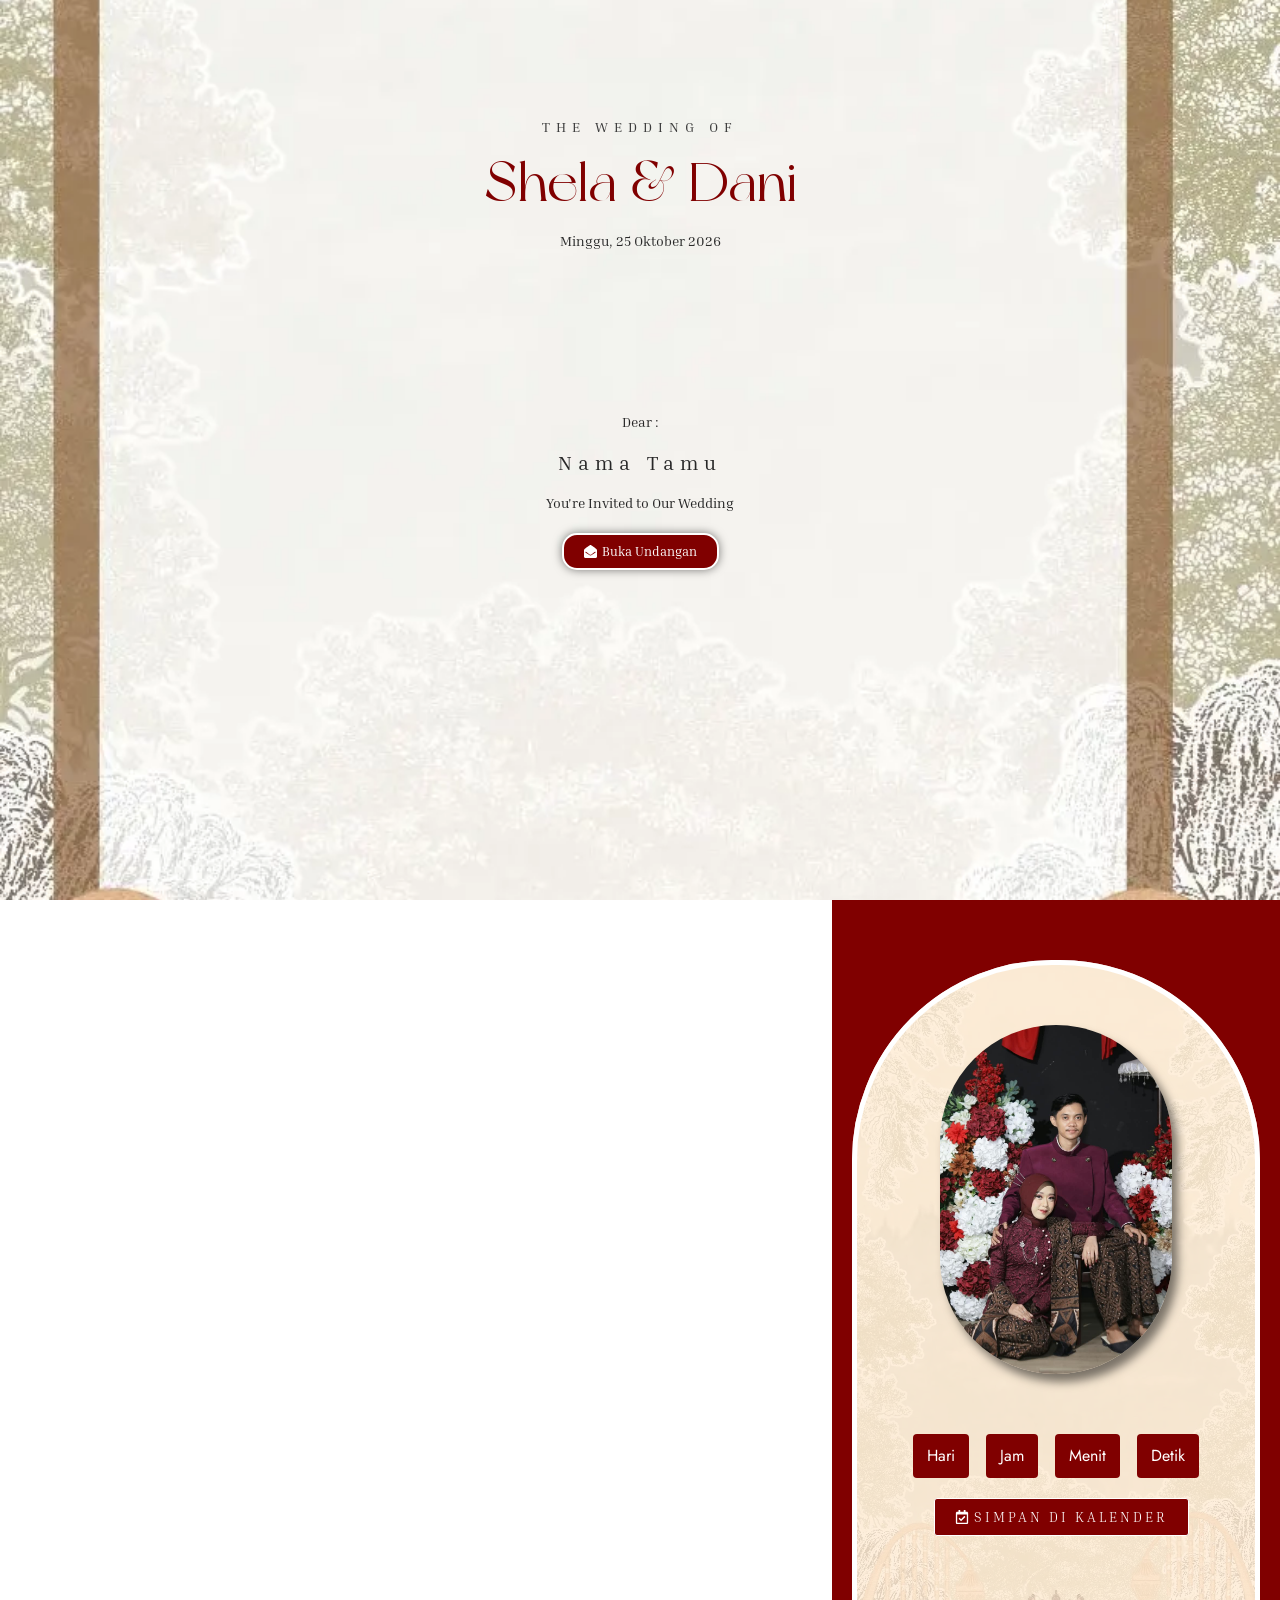
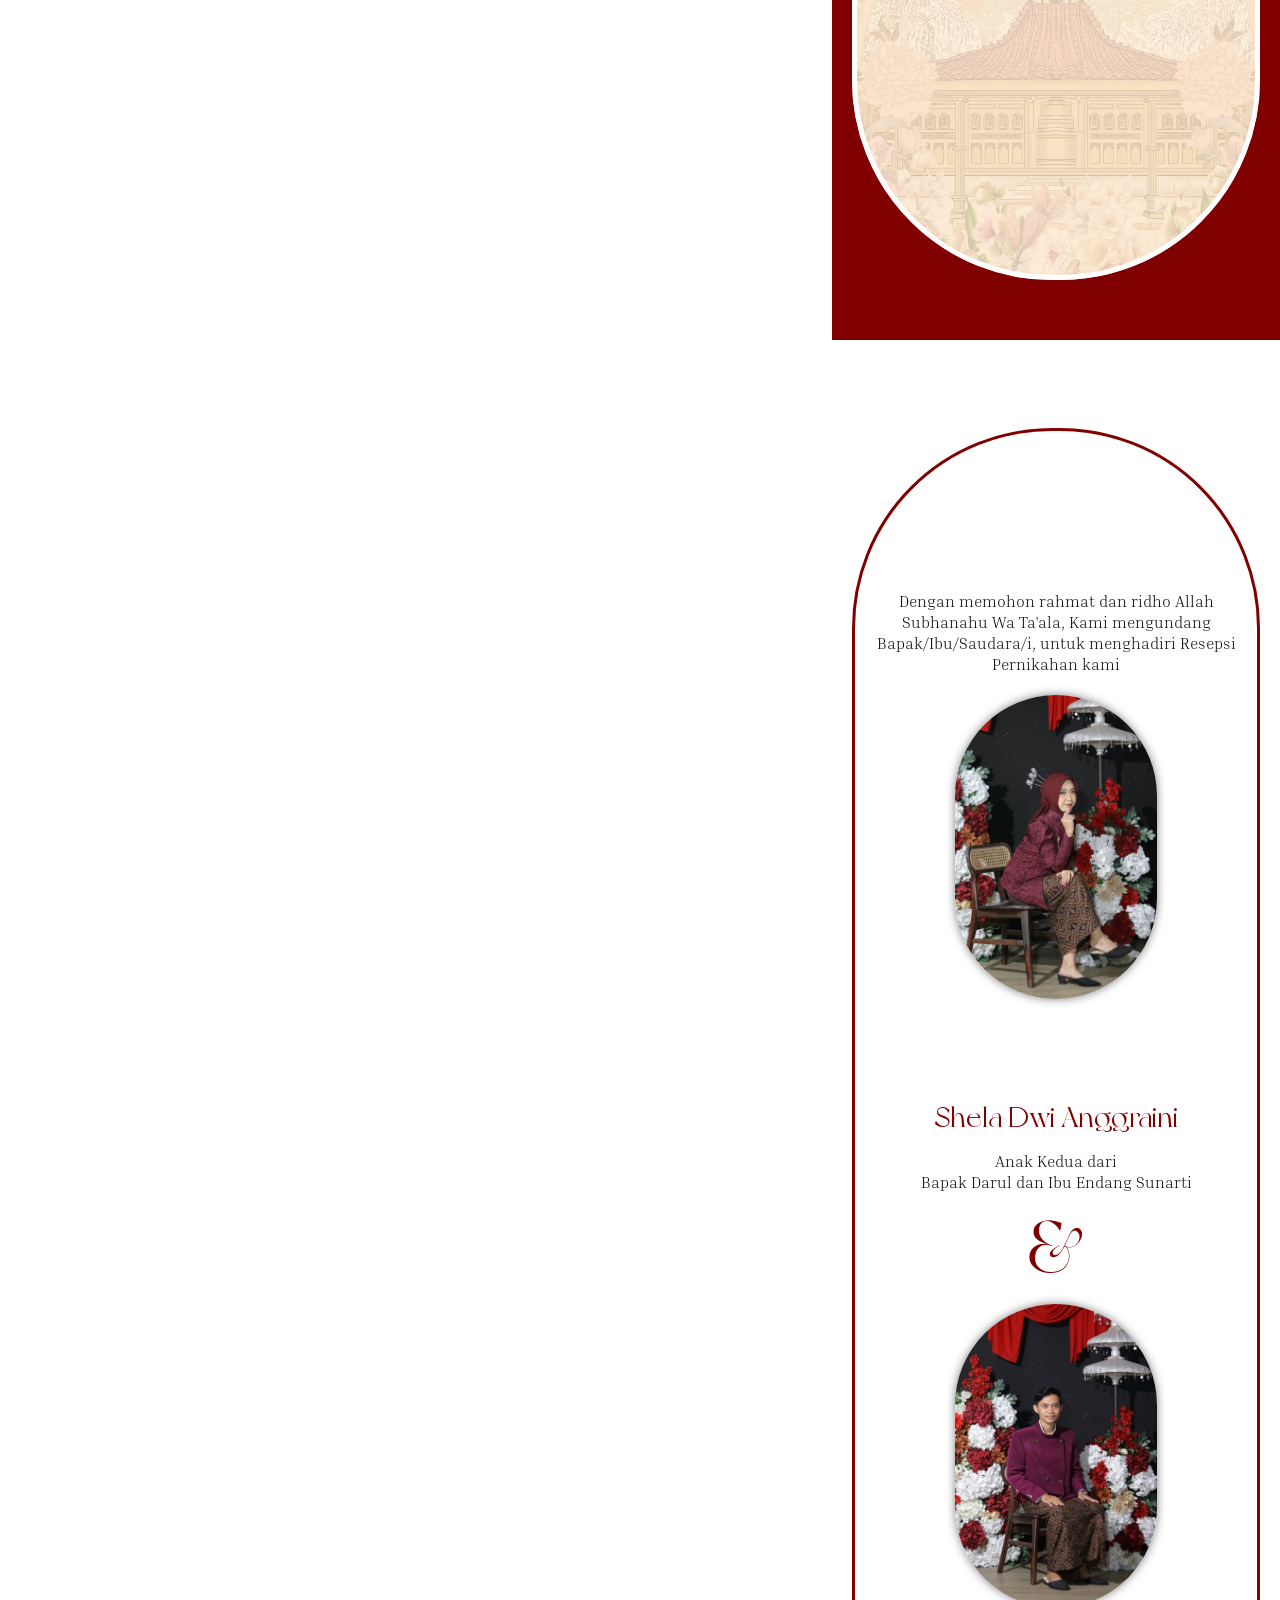
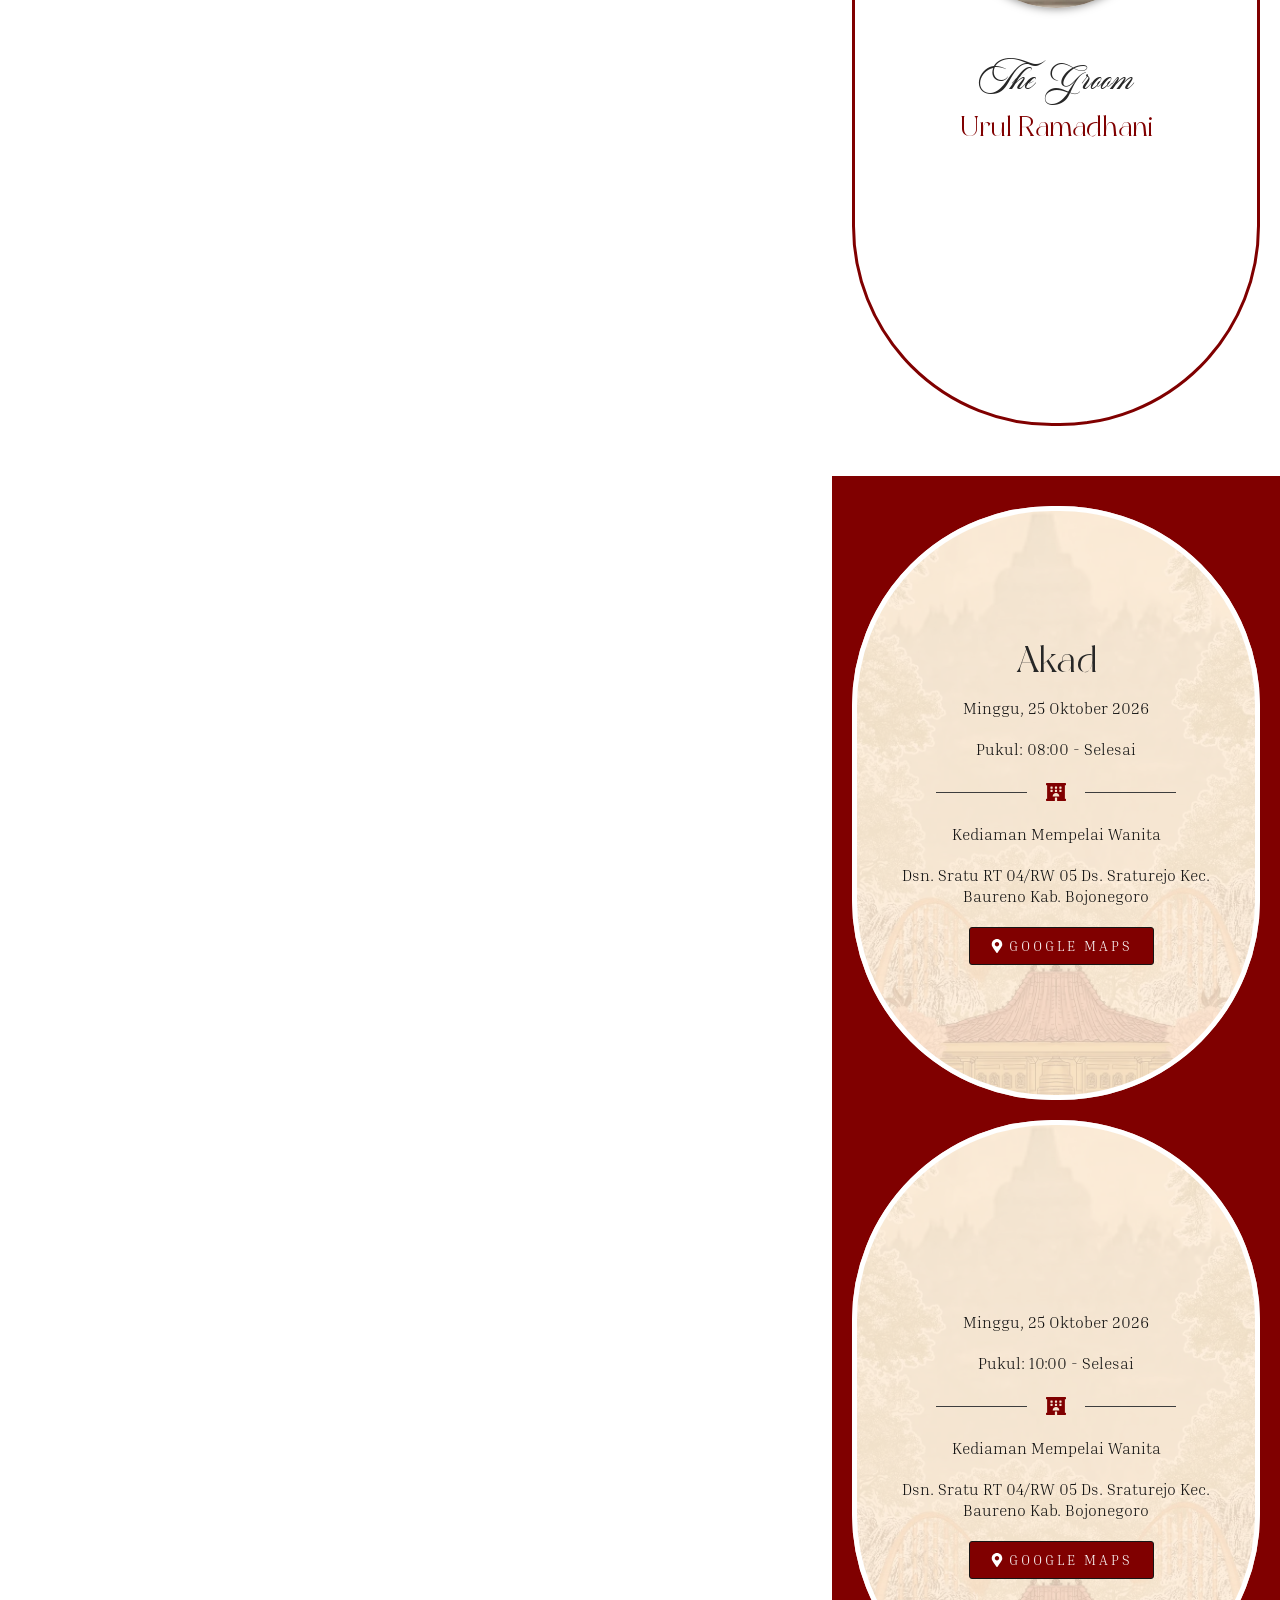
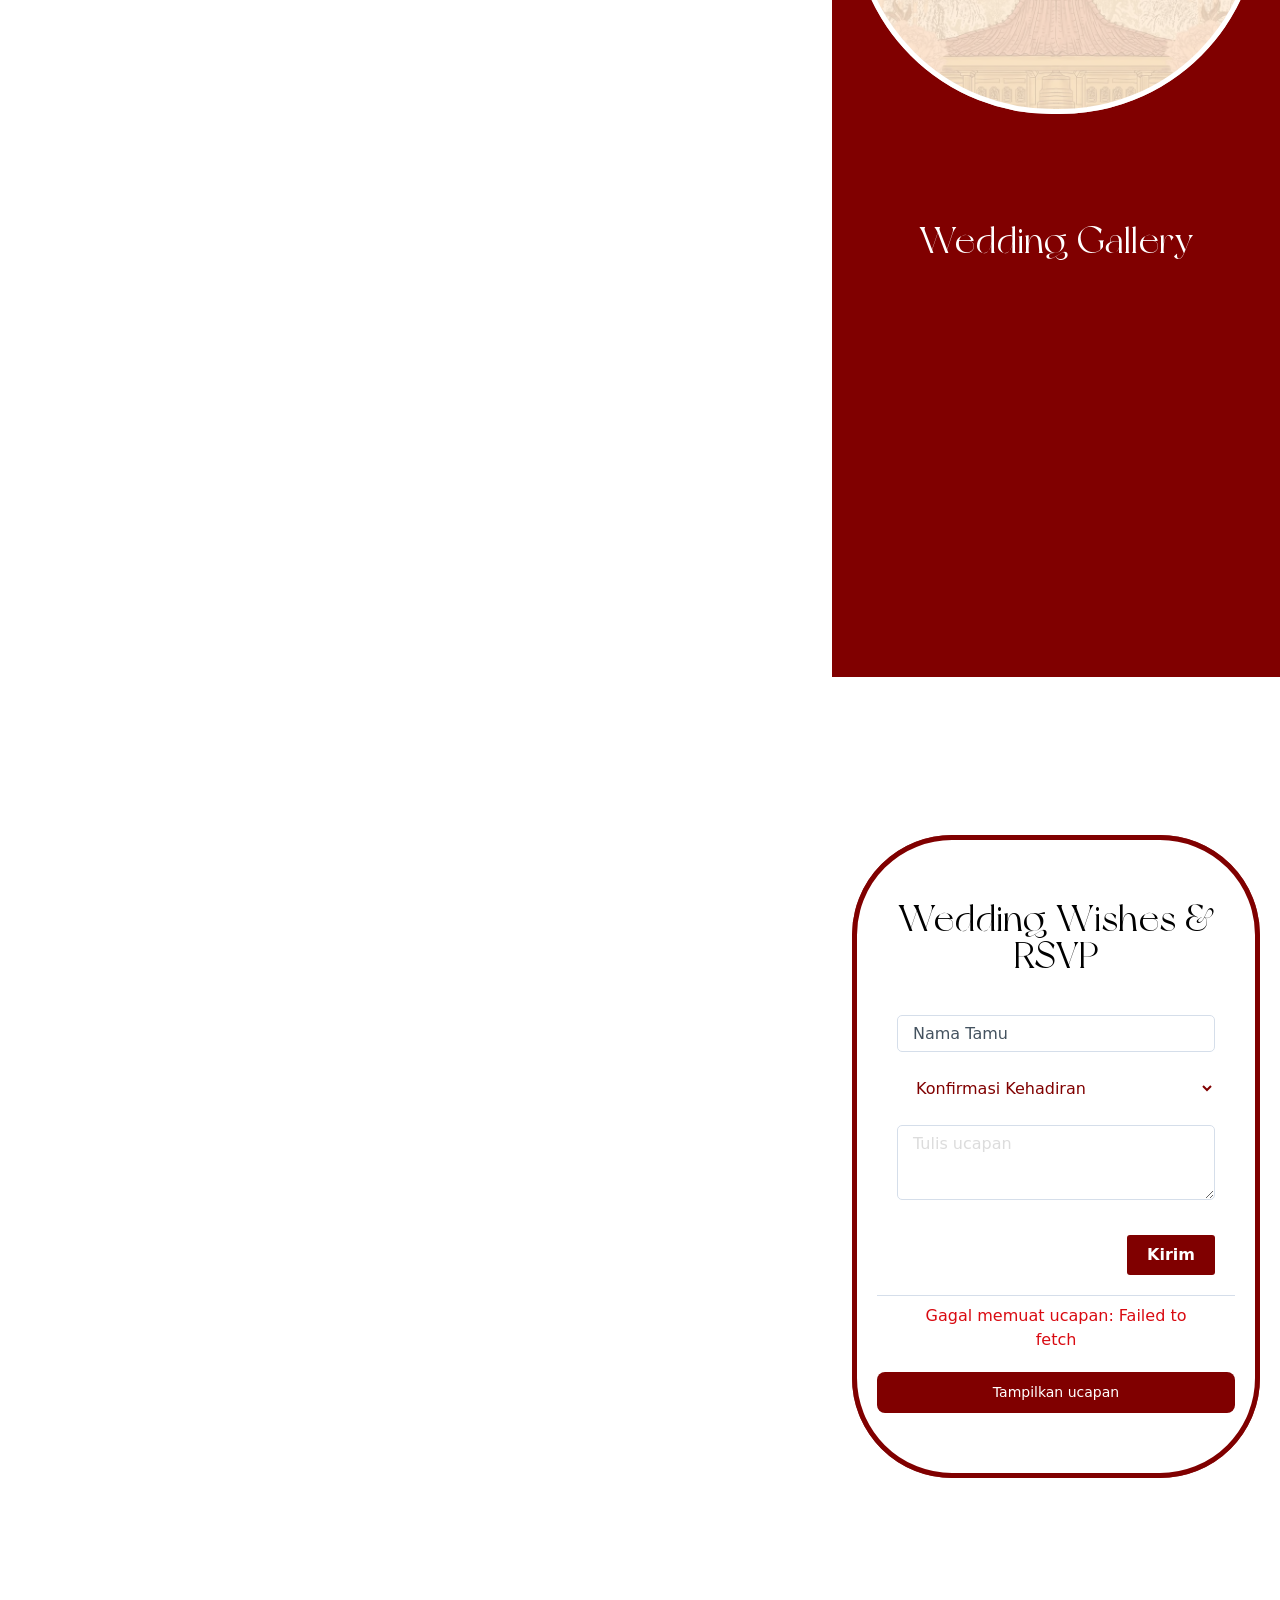
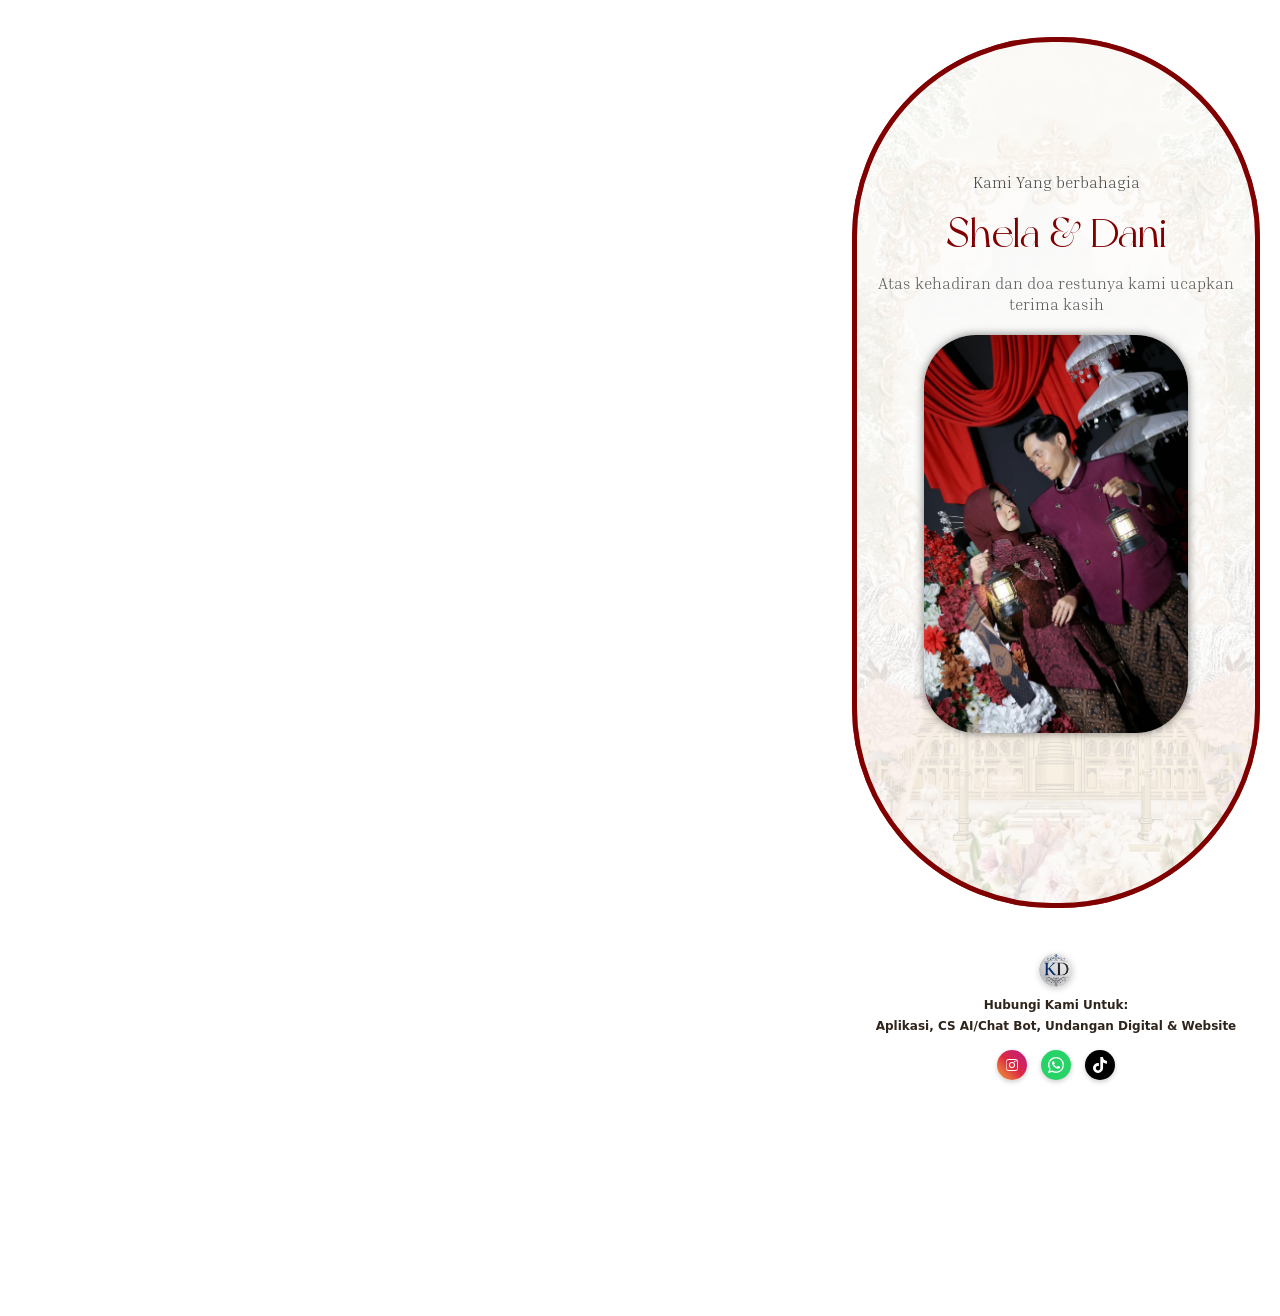
==== index.html @ b1588a33 "Update undangan Shela Dani" ====
<!DOCTYPE html>

<html lang="id" prefix="og: https://ogp.me/ns#">

<head>
    <meta charset="utf-8" />
    <meta content="width=device-width, initial-scale=1" name="viewport" />
    <link href="https://gmpg.org/xfn/11" rel="profile" />
    <style type="text/css">
        .cui-comment-text img {
            max-width: 100% !important;
        }
    </style>
    <!-- Optimasi Mesin Pencari oleh Rank Math - https://rankmath.com/ -->
    <title>Shela 💕 Dani</title>
    <meta content="Hadiri acara pernikahan kami pada hari Minggu, 25 Oktober 2026" name="description" />
    <meta content="follow, noindex" name="robots" />
    <meta content="id_ID" property="og:locale" />
    <meta content="article" property="og:type" />
    <meta content="Undangan Pernikahan Shela 💕 Dani" property="og:title" />
    <meta content="Hadiri acara pernikahan kami pada hari Minggu, 25 Oktober 2026" property="og:description" />
    <meta content="https://kirimdigi.github.io/Shela-Dani/" property="og:url" />
    <meta content="Mehnikah" property="og:site_name" />
    <meta content="Pernikahan Adat" property="article:section" />
    <meta content="2026-01-12T11:48:12+07:00" property="og:updated_time" />
    <meta
        content="https://kirimdigi.github.io/Shela-Dani/0.jpeg"
        property="og:image" />
    <meta
        content="https://kirimdigi.github.io/Shela-Dani/0.jpeg"
        property="og:image:secure_url" />
    <meta content="1672" property="og:image:width" />
    <meta content="941" property="og:image:height" />
    <meta content="Shela & Dani" property="og:image:alt" />
    <meta content="image/jpeg" property="og:image:type" />
    <meta content="2025-03-06T14:06:14+07:00" property="article:published_time" />
    <meta content="2026-01-12T11:48:12+07:00" property="article:modified_time" />
    <meta content="summary_large_image" name="twitter:card" />
    <meta content="Undangan Pernikahan Shela & Dani" name="twitter:title" />
    <meta content="Dear Nama Tamu silahkan buka undangan untuk melihat detail acara" name="twitter:description" />
    <meta
        content="https://kirimdigi.github.io/Shela-Dani/0.jpeg"
        name="twitter:image" />
    <meta content="Ditulis oleh" name="twitter:label1" />
    <meta content="adminlp" name="twitter:data1" />
    <meta content="Waktunya membaca" name="twitter:label2" />
    <meta content="Kurang dari semenit" name="twitter:data2" />
    <script class="rank-math-schema"
        type="application/ld+json">{"@context":"https://schema.org","@graph":[{"@type":["Person","Organization"],"@id":"https://mehnikah.com/#person","name":"Mehnikah","logo":{"@type":"ImageObject","@id":"https://mehnikah.com/#logo","url":"https://mehnikah.com/wp-content/uploads/2024/07/logo-mehnikah-500_result-150x120.webp","contentUrl":"https://mehnikah.com/wp-content/uploads/2024/07/logo-mehnikah-500_result-150x120.webp","caption":"Mehnikah","inLanguage":"id"},"image":{"@type":"ImageObject","@id":"https://mehnikah.com/#logo","url":"https://mehnikah.com/wp-content/uploads/2024/07/logo-mehnikah-500_result-150x120.webp","contentUrl":"https://mehnikah.com/wp-content/uploads/2024/07/logo-mehnikah-500_result-150x120.webp","caption":"Mehnikah","inLanguage":"id"}},{"@type":"WebSite","@id":"https://mehnikah.com/#website","url":"https://mehnikah.com","name":"Mehnikah","publisher":{"@id":"https://mehnikah.com/#person"},"inLanguage":"id"},{"@type":"ImageObject","@id":"https://kirimdigi.github.io/Shela-Dani/0.jpeg","url":"https://kirimdigi.github.io/Shela-Dani/0.jpeg","width":"1672","height":"941","inLanguage":"id"},{"@type":"WebPage","@id":"https://mehnikah.com/bella-deni-64/#webpage","url":"https://mehnikah.com/bella-deni-64/","name":"Undangan Pernikahan Shela & Dani","datePublished":"2025-03-06T14:06:14+07:00","dateModified":"2026-01-12T11:48:12+07:00","isPartOf":{"@id":"https://mehnikah.com/#website"},"primaryImageOfPage":{"@id":"https://kirimdigi.github.io/Shela-Dani/0.jpeg"},"inLanguage":"id"},{"@type":"Person","@id":"https://mehnikah.com/author/adminlp/","name":"adminlp","url":"https://mehnikah.com/author/adminlp/","image":{"@type":"ImageObject","@id":"https://secure.gravatar.com/avatar/57c651c3dd96d25f999b67ad1c184af3b679d62562deed1135999b46b2c36e13?s=96&d=mm&r=g","url":"https://secure.gravatar.com/avatar/57c651c3dd96d25f999b67ad1c184af3b679d62562deed1135999b46b2c36e13?s=96&d=mm&r=g","caption":"adminlp","inLanguage":"id"}},{"@type":"BlogPosting","headline":"Undangan Pernikahan Shela & Dani","datePublished":"2025-03-06T14:06:14+07:00","dateModified":"2026-01-12T11:48:12+07:00","articleSection":"Pernikahan Adat","author":{"@id":"https://mehnikah.com/author/adminlp/","name":"adminlp"},"publisher":{"@id":"https://mehnikah.com/#person"},"description":"Dear Nama Tamu silahkan buka undangan untuk melihat detail acara","name":"Undangan Pernikahan Shela & Dani","@id":"https://mehnikah.com/bella-deni-64/#richSnippet","isPartOf":{"@id":"https://mehnikah.com/bella-deni-64/#webpage"},"image":{"@id":"https://kirimdigi.github.io/Shela-Dani/0.jpeg"},"inLanguage":"id","mainEntityOfPage":{"@id":"https://mehnikah.com/bella-deni-64/#webpage"}}]}</script>
    <!-- /Plugin WordPress Rank Math SEO -->
    <link href="//unpkg.com" rel="dns-prefetch" />
    <link href="//cdnjs.cloudflare.com" rel="dns-prefetch" />
    <link href="Tema-Reguler/wp-json/oembed/1.0/embed-110?url=https%3A%2F%2Fmehnikah.com%2Fbella-deni-64%2F"
        rel="alternate" title="oEmbed (JSON)" type="application/json+oembed" />
    <link href="Tema-Reguler/wp-json/oembed/1.0/embed-111?url=https%3A%2F%2Fmehnikah.com%2Fbella-deni-64%2F&format=xml"
        rel="alternate" title="oEmbed (XML)" type="text/xml+oembed" />
    <style id="wp-img-auto-sizes-contain-inline-css">
        img:is([sizes=auto i], [sizes^="auto," i]) {
            contain-intrinsic-size: 3000px 1500px
        }

        /*# sourceURL=wp-img-auto-sizes-contain-inline-css */
    </style>
    <link href="Tema-Reguler/wp-content/plugins/weddingpress/assets/css/modules/bdt-uikit-1.css?ver=3.15.1"
        id="bdt-uikit-css" media="all" rel="stylesheet" />
    <link href="Tema-Reguler/wp-content/plugins/weddingpress/assets/css/modules/ep-helper-1.css?ver=3.2.1.1"
        id="ep-helper-css" media="all" rel="stylesheet" />
    <style id="wp-emoji-styles-inline-css">
        img.wp-smiley,
        img.emoji {
            display: inline !important;
            border: none !important;
            box-shadow: none !important;
            height: 1em !important;
            width: 1em !important;
            margin: 0 0.07em !important;
            vertical-align: -0.1em !important;
            background: none !important;
            padding: 0 !important;
        }

        /*# sourceURL=wp-emoji-styles-inline-css */
    </style>
    <style id="wp-block-library-inline-css">
        :root {
            --wp-block-synced-color: #7a00df;
            --wp-block-synced-color--rgb: 122, 0, 223;
            --wp-bound-block-color: var(--wp-block-synced-color);
            --wp-editor-canvas-background: #ddd;
            --wp-admin-theme-color: #007cba;
            --wp-admin-theme-color--rgb: 0, 124, 186;
            --wp-admin-theme-color-darker-10: #006ba1;
            --wp-admin-theme-color-darker-10--rgb: 0, 107, 160.5;
            --wp-admin-theme-color-darker-20: #005a87;
            --wp-admin-theme-color-darker-20--rgb: 0, 90, 135;
            --wp-admin-border-width-focus: 2px
        }

        @media (min-resolution:192dpi) {
            :root {
                --wp-admin-border-width-focus: 1.5px
            }
        }

        .wp-element-button {
            cursor: pointer
        }

        :root .has-very-light-gray-background-color {
            background-color: #eee
        }

        :root .has-very-dark-gray-background-color {
            background-color: #313131
        }

        :root .has-very-light-gray-color {
            color: #eee
        }

        :root .has-very-dark-gray-color {
            color: #313131
        }

        :root .has-vivid-green-cyan-to-vivid-cyan-blue-gradient-background {
            background: linear-gradient(135deg, #00d084, #0693e3)
        }

        :root .has-purple-crush-gradient-background {
            background: linear-gradient(135deg, #34e2e4, #4721fb 50%, #ab1dfe)
        }

        :root .has-hazy-dawn-gradient-background {
            background: linear-gradient(135deg, #faaca8, #dad0ec)
        }

        :root .has-subdued-olive-gradient-background {
            background: linear-gradient(135deg, #fafae1, #67a671)
        }

        :root .has-atomic-cream-gradient-background {
            background: linear-gradient(135deg, #fdd79a, #004a59)
        }

        :root .has-nightshade-gradient-background {
            background: linear-gradient(135deg, #330968, #31cdcf)
        }

        :root .has-midnight-gradient-background {
            background: linear-gradient(135deg, #020381, #2874fc)
        }

        :root {
            --wp--preset--font-size--normal: 16px;
            --wp--preset--font-size--huge: 42px
        }

        .has-regular-font-size {
            font-size: 1em
        }

        .has-larger-font-size {
            font-size: 2.625em
        }

        .has-normal-font-size {
            font-size: var(--wp--preset--font-size--normal)
        }

        .has-huge-font-size {
            font-size: var(--wp--preset--font-size--huge)
        }

        :root .has-text-align-center {
            text-align: center
        }

        :root .has-text-align-left {
            text-align: left
        }

        :root .has-text-align-right {
            text-align: right
        }

        .has-fit-text {
            white-space: nowrap !important
        }

        #end-resizable-editor-section {
            display: none
        }

        .aligncenter {
            clear: both
        }

        .items-justified-left {
            justify-content: flex-start
        }

        .items-justified-center {
            justify-content: center
        }

        .items-justified-right {
            justify-content: flex-end
        }

        .items-justified-space-between {
            justify-content: space-between
        }

        .screen-reader-text {
            word-wrap: normal !important;
            border: 0;
            clip-path: inset(50%);
            height: 1px;
            margin: -1px;
            overflow: hidden;
            padding: 0;
            position: absolute;
            width: 1px
        }

        .screen-reader-text:focus {
            background-color: #ddd;
            clip-path: none;
            color: #444;
            display: block;
            font-size: 1em;
            height: auto;
            left: 5px;
            line-height: normal;
            padding: 15px 23px 14px;
            text-decoration: none;
            top: 5px;
            width: auto;
            z-index: 100000
        }

        html :where(.has-border-color) {
            border-style: solid
        }

        html :where([style*=border-color]) {
            border-style: solid
        }

        html :where([style*=border-top-color]) {
            border-top-style: solid
        }

        html :where([style*=border-right-color]) {
            border-right-style: solid
        }

        html :where([style*=border-bottom-color]) {
            border-bottom-style: solid
        }

        html :where([style*=border-left-color]) {
            border-left-style: solid
        }

        html :where([style*=border-width]) {
            border-style: solid
        }

        html :where([style*=border-top-width]) {
            border-top-style: solid
        }

        html :where([style*=border-right-width]) {
            border-right-style: solid
        }

        html :where([style*=border-bottom-width]) {
            border-bottom-style: solid
        }

        html :where([style*=border-left-width]) {
            border-left-style: solid
        }

        html :where(img[class*=wp-image-]) {
            height: auto;
            max-width: 100%
        }

        :where(figure) {
            margin: 0 0 1em
        }

        html :where(.is-position-sticky) {
            --wp-admin--admin-bar--position-offset: var(--wp-admin--admin-bar--height, 0px)
        }

        @media screen and (max-width:600px) {
            html :where(.is-position-sticky) {
                --wp-admin--admin-bar--position-offset: 0px
            }
        }

        /*# sourceURL=/wp-includes/css/dist/block-library/common.min.css */
    </style>
    <style id="wp-block-styles-placeholder-inline-css">
        :root {
            --wp-internal-comment: "Placeholder for wp_hoist_late_printed_styles() to replace with the block styles printed at wp_footer."
        }

        /*# sourceURL=wp-block-styles-placeholder-inline-css */
    </style>
    <link href="Tema-Reguler/wp-content/plugins/jet-engine/assets/css/frontend-1.css?ver=3.8.8"
        id="jet-engine-frontend-css" media="all" rel="stylesheet" />
    <style id="wp-global-styles-placeholder-inline-css">
        :root {
            --wp-internal-comment: "Placeholder for wp_hoist_late_printed_styles() to replace with the global-styles printed at wp_footer."
        }

        /*# sourceURL=wp-global-styles-placeholder-inline-css */
    </style>
    <link href="Tema-Reguler/wp-content/uploads/useanyfont/uaf-1.css?ver=1765532634" id="uaf_client_css-css" media="all"
        rel="stylesheet" />
    <link href="Tema-Reguler/wp-content/plugins/weddingsaas-pro/assets/css/wds-elementor-1.css?ver=2.9.1"
        id="wds-elementor-css" media="all" rel="stylesheet" />
    <link
        href="Tema-Reguler/wp-content/plugins/weddingsaas-pro/assets/plugins/custom/commentpress/saic_style-1.css?ver=2.9.1"
        id="saic_style-css" media="screen" rel="stylesheet" />
    <link
        href="Tema-Reguler/wp-content/plugins/addon-elements-for-elementor-page-builder/assets/css/eae.min-1.css?ver=1.14.5"
        id="eae-css-css" media="all" rel="stylesheet" />
    <link
        href="Tema-Reguler/wp-content/plugins/addon-elements-for-elementor-page-builder/assets/lib/peel/peel-1.css?ver=1.14.5"
        id="eae-peel-css-css" media="all" rel="stylesheet" />
    <link href="Tema-Reguler/wp-content/plugins/elementor/assets/lib/font-awesome/css/v4-shims.min-1.css?ver=1.0"
        id="font-awesome-4-shim-css" media="all" rel="stylesheet" />
    <link href="Tema-Reguler/wp-content/plugins/elementor/assets/lib/font-awesome/css/all.min-1.css?ver=1.0"
        id="font-awesome-5-all-css" media="all" rel="stylesheet" />
    <link
        href="Tema-Reguler/wp-content/plugins/addon-elements-for-elementor-page-builder/assets/lib/vegas/vegas.min-1.css?ver=2.4.0"
        id="vegas-css-css" media="all" rel="stylesheet" />
    <link href="Tema-Reguler/wp-content/plugins/weddingpress/assets/css/exad-styles.min-1.css?ver=7.0"
        id="exad-main-style-css" media="all" rel="stylesheet" />
    <link href="Tema-Reguler/wp-content/plugins/weddingpress/addons/comment-kit2/css/cui_style-1.css?ver=1.0.0"
        id="cui_style-css" media="screen" rel="stylesheet" />
    <style id="cui_style-inline-css">
        .cui-wrapper {
            font-size: 14px
        }

        .cui-post-author {
            color: white !important;
            background: #777 !important;
        }

        .cui-wrapper ul.cui-container-comments li.cui-item-comment .cui-comment-avatar img {
            max-width: 28px;
            max-height: 28px;
        }

        .cui-wrapper ul.cui-container-comments li.cui-item-comment .cui-comment-content {
            margin-left: 38px;
        }

        .cui-wrapper ul.cui-container-comments li.cui-item-comment ul .cui-comment-avatar img {
            max-width: 24px;
            max-height: 24px;
        }

        .cui-wrapper ul.cui-container-comments li.cui-item-comment ul ul .cui-comment-avatar img {
            max-width: 21px;
            max-height: 21px;
        }

        .cui_comment_count_card.cui_card-tidak_hadir {
            background-color: #d90a11;
        }

        .cui_comment_count_card.cui_card-hadir {
            background-color: #3D9A62;
        }

        .cui_comment_count_card.cui_card-masih_ragu {
            background-color: #d7a916;
        }

        /*# sourceURL=cui_style-inline-css */
    </style>
    <link href="Tema-Reguler/wp-content/plugins/weddingpress/assets/css/new-icon.min-1.css?ver=3.2.1.1"
        id="wdp-icon-css" media="all" rel="stylesheet" />
    <link href="Tema-Reguler/wp-content/themes/hello-elementor/assets/css/reset-1.css?ver=3.4.4"
        id="hello-elementor-css" media="all" rel="stylesheet" />
    <link href="Tema-Reguler/wp-content/themes/hello-elementor/assets/css/theme-1.css?ver=3.4.4"
        id="hello-elementor-theme-style-css" media="all" rel="stylesheet" />
    <link href="Tema-Reguler/wp-content/themes/hello-elementor/assets/css/header-footer-1.css?ver=3.4.4"
        id="hello-elementor-header-footer-css" media="all" rel="stylesheet" />
    <link href="Tema-Reguler/wp-content/plugins/elementor/assets/css/frontend.min-1.css?ver=4.0.2"
        id="elementor-frontend-css" media="all" rel="stylesheet" />
    <style id="elementor-frontend-inline-css">
        .elementor-32940 .elementor-element.elementor-element-740b3ad1:not(.elementor-motion-effects-element-type-background),
        .elementor-32940 .elementor-element.elementor-element-740b3ad1>.elementor-motion-effects-container>.elementor-motion-effects-layer {
            background-image: url("6.jpeg");
        }

        /*# sourceURL=elementor-frontend-inline-css */
    </style>
    <link href="Tema-Reguler/wp-content/plugins/elementor/assets/css/widget-heading.min-1.css?ver=4.0.2"
        id="widget-heading-css" media="all" rel="stylesheet" />
    <link href="Tema-Reguler/wp-content/plugins/elementor-pro/assets/css/modules/sticky.min.css?ver=4.0.2"
        id="e-sticky-css" media="all" rel="stylesheet" />
    <link href="Tema-Reguler/wp-content/plugins/elementor/assets/css/widget-spacer.min-1.css?ver=4.0.2"
        id="widget-spacer-css" media="all" rel="stylesheet" />
    <link
        href="Tema-Reguler/wp-content/plugins/elementor/assets/lib/animations/styles/e-animation-shrink.min.css?ver=4.0.2"
        id="e-animation-shrink-css" media="all" rel="stylesheet" />
    <link href="Tema-Reguler/wp-content/plugins/elementor/assets/lib/animations/styles/fadeInUp.min.css?ver=4.0.2"
        id="e-animation-fadeInUp-css" media="all" rel="stylesheet" />
    <link href="Tema-Reguler/wp-content/plugins/elementor/assets/css/widget-image.min-1.css?ver=4.0.2"
        id="widget-image-css" media="all" rel="stylesheet" />
    <link href="Tema-Reguler/wp-content/plugins/elementor-pro/assets/css/widget-countdown.min.css?ver=4.0.2"
        id="widget-countdown-css" media="all" rel="stylesheet" />
    <link href="Tema-Reguler/wp-content/plugins/elementor/assets/css/widget-divider.min.css?ver=4.0.2"
        id="widget-divider-css" media="all" rel="stylesheet" />
    <link href="Tema-Reguler/wp-content/plugins/elementor/assets/css/widget-video.min.css?ver=4.0.2"
        id="widget-video-css" media="all" rel="stylesheet" />
    <link href="Tema-Reguler/wp-content/plugins/elementor/assets/lib/swiper/v8/css/swiper.min-1.css?ver=8.4.5"
        id="swiper-css" media="all" rel="stylesheet" />
    <link href="Tema-Reguler/wp-content/plugins/elementor/assets/css/conditionals/e-swiper.min.css?ver=4.0.2"
        id="e-swiper-css" media="all" rel="stylesheet" />
    <link href="Tema-Reguler/wp-content/plugins/elementor-pro/assets/css/widget-gallery.min.css?ver=4.0.2"
        id="widget-gallery-css" media="all" rel="stylesheet" />
    <link href="Tema-Reguler/wp-content/plugins/elementor/assets/lib/e-gallery/css/e-gallery.min.css?ver=1.2.0"
        id="elementor-gallery-css" media="all" rel="stylesheet" />
    <link href="Tema-Reguler/wp-content/plugins/elementor-pro/assets/css/conditionals/transitions.min.css?ver=4.0.2"
        id="e-transitions-css" media="all" rel="stylesheet" />
    <link href="Tema-Reguler/wp-content/plugins/jet-elements/assets/css/jet-elements-1.css?ver=2.8.1.1"
        id="jet-elements-css" media="all" rel="stylesheet" />
    <link href="Tema-Reguler/wp-content/plugins/jet-elements/assets/css/addons/jet-timeline.css?ver=2.8.1.1"
        id="jet-timeline-css" media="all" rel="stylesheet" />
    <link href="Tema-Reguler/wp-content/plugins/jet-elements/assets/css/skin/jet-timeline.css?ver=2.8.1.1"
        id="jet-timeline-skin-css" media="all" rel="stylesheet" />
    <link href="Tema-Reguler/wp-content/uploads/elementor/css/post-13565-1.css?ver=1780763179"
        id="elementor-post-13565-css" media="all" rel="stylesheet" />
    <link href="Tema-Reguler/wp-content/plugins/weddingpress/assets/css/wdp-1.css?ver=3.2.1.1" id="weddingpress-wdp-css"
        media="all" rel="stylesheet" />
    <link href="Tema-Reguler/wp-content/plugins/weddingpress/assets/css/guest-book-1.css?ver=3.2.1.1" id="kirim-kit-css"
        media="all" rel="stylesheet" />
    <link href="Tema-Reguler/wp-content/plugins/jet-tabs/assets/css/jet-tabs-frontend-1.css?ver=2.3.0"
        id="jet-tabs-frontend-css" media="all" rel="stylesheet" />
    <link href="Tema-Reguler/wp-content/plugins/powerpack-elements/assets/css/min/extensions.min-1.css?ver=2.12.18"
        id="pp-extensions-css" media="all" rel="stylesheet" />
    <link href="Tema-Reguler/wp-content/plugins/powerpack-elements/assets/css/min/tooltip.min-1.css?ver=2.12.18"
        id="pp-tooltip-css" media="all" rel="stylesheet" />
    <link href="Tema-Reguler/wp-content/uploads/elementor/css/post-21454.css?ver=1780763179"
        id="elementor-post-21454-css" media="all" rel="stylesheet" />
    <link href="Tema-Reguler/wp-content/uploads/elementor/css/post-36125.css?ver=1780763439"
        id="elementor-post-36125-css" media="all" rel="stylesheet" />
    <link href="Tema-Reguler/wp-content/uploads/elementor/css/post-32940.css?ver=1780763186"
        id="elementor-post-32940-css" media="all" rel="stylesheet" />
    <link
        href="Tema-Reguler/wp-content/plugins/essential-addons-for-elementor-lite/assets/front-end/css/view/general.min-1.css?ver=6.6.0"
        id="eael-general-css" media="all" rel="stylesheet" />
    <link href="Tema-Reguler/wp-content/uploads/elementor/google-fonts/css/roboto-1.css?ver=1742253838"
        id="elementor-gf-local-roboto-css" media="all" rel="stylesheet" />
    <link href="Tema-Reguler/wp-content/uploads/elementor/google-fonts/css/robotoslab-1.css?ver=1742253841"
        id="elementor-gf-local-robotoslab-css" media="all" rel="stylesheet" />
    <link href="Tema-Reguler/wp-content/uploads/elementor/google-fonts/css/poppins-1.css?ver=1742253842"
        id="elementor-gf-local-poppins-css" media="all" rel="stylesheet" />
    <link href="Tema-Reguler/wp-content/uploads/elementor/google-fonts/css/inriaserif.css?ver=1742255660"
        id="elementor-gf-local-inriaserif-css" media="all" rel="stylesheet" />
    <link href="Tema-Reguler/wp-content/uploads/elementor/google-fonts/css/inriasans.css?ver=1742255660"
        id="elementor-gf-local-inriasans-css" media="all" rel="stylesheet" />
    <link href="Tema-Reguler/wp-content/uploads/elementor/google-fonts/css/jost.css?ver=1742254309"
        id="elementor-gf-local-jost-css" media="all" rel="stylesheet" />
    <link href="Tema-Reguler/wp-content/uploads/elementor/google-fonts/css/playfairdisplay.css?ver=1742253995"
        id="elementor-gf-local-playfairdisplay-css" media="all" rel="stylesheet" />
    <script id="jquery-core-js-extra">
        var pp = { "ajax_url": "https://mehnikah.com/wp-admin/admin-ajax.php" };
        //# sourceURL=jquery-core-js-extra
    </script>
    <script id="jquery-core-js" src="Tema-Reguler/wp-includes/js/jquery/jquery.min-1.js?ver=3.7.1"></script>
    <script id="jquery-migrate-js" src="Tema-Reguler/wp-includes/js/jquery/jquery-migrate.min-1.js?ver=3.4.1"></script>
    <script id="eae-iconHelper-js"
        src="Tema-Reguler/wp-content/plugins/addon-elements-for-elementor-page-builder/assets/js/iconHelper-1.js?ver=1.0"></script>
    <link href="Tema-Reguler/wp-json/index.htm" rel="https://api.w.org/" />
    <link href="Tema-Reguler/wp-json/wp/v2/posts/67727" rel="alternate" title="JSON" type="application/json" />
    <link href="https://mehnikah.com/xmlrpc.php?rsd" rel="EditURI" title="RSD" type="application/rsd+xml" />
    <meta content="WordPress 7.0" name="generator" />
    <link href="Tema-Reguler/bella-deni-64/index-1.htm?p=67727" rel="shortlink" />
    <meta content="telephone=no" name="format-detection" />
    <meta
        content="eyJyIjoiMTowITc6MyEzMDoxMyIsIm8iOiJodHRwczpcL1wvbWVobmlrYWguY29tP3RpLW9ubGluZS11c2Vycy1nb29nbGU9MSZhbXA7cD0lMkZiZWxsYS1kZW5pLTY0JTJGJTNGdG8lM0ROYW1hJTJCVGFtdSZhbXA7X3dwbm9uY2U9ODBjYzM1MzZlMCJ9"
        name="ti-site-data" />
    <meta
        content="Elementor 4.0.2; features: e_font_icon_svg, additional_custom_breakpoints; settings: css_print_method-external, google_font-enabled, font_display-swap"
        name="generator" />
    <!-- Meta Pixel Code -->
    <script type="text/javascript">
        !function (f, b, e, v, n, t, s) {
            if (f.fbq) return; n = f.fbq = function () {
                n.callMethod ?
                    n.callMethod.apply(n, arguments) : n.queue.push(arguments)
            }; if (!f._fbq) f._fbq = n;
            n.push = n; n.loaded = !0; n.version = '2.0'; n.queue = []; t = b.createElement(e); t.async = !0;
            t.src = v; s = b.getElementsByTagName(e)[0]; s.parentNode.insertBefore(t, s)
        }(window,
            document, 'script', 'https://connect.facebook.net/en_US/fbevents.js');
    </script>
    <!-- End Meta Pixel Code -->
    <script type="text/javascript">var url = window.location.origin + '?ob=open-bridge';
        fbq('set', 'openbridge', '1380840439802436', url);
        fbq('init', '1380840439802436', {}, {
            "agent": "wordpress-7.0-5.0.0"
        })</script>
    <script type="text/javascript">
        fbq('track', 'PageView', []);
    </script>
    <style>
        .e-con.e-parent:nth-of-type(n+4):not(.e-lazyloaded):not(.e-no-lazyload),
        .e-con.e-parent:nth-of-type(n+4):not(.e-lazyloaded):not(.e-no-lazyload) * {
            background-image: none !important;
        }

        @media screen and (max-height: 1024px) {

            .e-con.e-parent:nth-of-type(n+3):not(.e-lazyloaded):not(.e-no-lazyload),
            .e-con.e-parent:nth-of-type(n+3):not(.e-lazyloaded):not(.e-no-lazyload) * {
                background-image: none !important;
            }
        }

        @media screen and (max-height: 640px) {

            .e-con.e-parent:nth-of-type(n+2):not(.e-lazyloaded):not(.e-no-lazyload),
            .e-con.e-parent:nth-of-type(n+2):not(.e-lazyloaded):not(.e-no-lazyload) * {
                background-image: none !important;
            }
        }
    </style>
    <style class="wp-fonts-local">
        @font-face {
            font-family: iskry-reguler;
            font-style: normal;
            font-weight: 400;
            font-display: fallback;
            src: url('Tema-Reguler/wp-content/uploads/useanyfont/5033Iskry-Reguler-1.woff2') format('woff2');
        }

        @font-face {
            font-family: qene-g-regular;
            font-style: normal;
            font-weight: 400;
            font-display: fallback;
            src: url('Tema-Reguler/wp-content/uploads/useanyfont/2196Qene-G-Regular-1.woff2') format('woff2');
        }

        @font-face {
            font-family: qene-g-regular;
            font-style: normal;
            font-weight: 400;
            font-display: fallback;
            src: url('Tema-Reguler/wp-content/uploads/useanyfont/5230Qene-G-Regular-1.woff2') format('woff2');
        }

        @font-face {
            font-family: ivymode-regular;
            font-style: normal;
            font-weight: 400;
            font-display: fallback;
            src: url('Tema-Reguler/wp-content/uploads/useanyfont/2070IvyMode-Regular-1.woff2') format('woff2');
        }

        @font-face {
            font-family: mesheddisplay-regula;
            font-style: normal;
            font-weight: 400;
            font-display: fallback;
            src: url('Tema-Reguler/wp-content/uploads/useanyfont/2775MeshedDisplay-Regula-1.woff2') format('woff2');
        }

        @font-face {
            font-family: aston-script;
            font-style: normal;
            font-weight: 400;
            font-display: fallback;
            src: url('Tema-Reguler/wp-content/uploads/useanyfont/6777Aston-Script-1.woff2') format('woff2');
        }

        @font-face {
            font-family: javassoul;
            font-style: normal;
            font-weight: 400;
            font-display: fallback;
            src: url('Tema-Reguler/wp-content/uploads/useanyfont/1542Javassoul-1.woff2') format('woff2');
        }

        @font-face {
            font-family: hatolie;
            font-style: normal;
            font-weight: 400;
            font-display: fallback;
            src: url('Tema-Reguler/wp-content/uploads/useanyfont/345Hatolie-1.woff2') format('woff2');
        }

        @font-face {
            font-family: belle-amour-font;
            font-style: normal;
            font-weight: 400;
            font-display: fallback;
            src: url('Tema-Reguler/wp-content/uploads/useanyfont/3129Belle-Amour-Font-1.woff2') format('woff2');
        }

        @font-face {
            font-family: authentic-heart;
            font-style: normal;
            font-weight: 400;
            font-display: fallback;
            src: url('Tema-Reguler/wp-content/uploads/useanyfont/5426Authentic-Heart-1.woff2') format('woff2');
        }

        @font-face {
            font-family: petrichor;
            font-style: normal;
            font-weight: 400;
            font-display: fallback;
            src: url('Tema-Reguler/wp-content/uploads/useanyfont/1325Petrichor-1.woff2') format('woff2');
        }

        @font-face {
            font-family: southerns;
            font-style: normal;
            font-weight: 400;
            font-display: fallback;
            src: url('Tema-Reguler/wp-content/uploads/useanyfont/910Southerns-1.woff2') format('woff2');
        }

        @font-face {
            font-family: signatie;
            font-style: normal;
            font-weight: 400;
            font-display: fallback;
            src: url('Tema-Reguler/wp-content/uploads/useanyfont/6839Signatie-1.woff2') format('woff2');
        }

        @font-face {
            font-family: italiana-reguler;
            font-style: normal;
            font-weight: 400;
            font-display: fallback;
            src: url('Tema-Reguler/wp-content/uploads/useanyfont/275Italiana-Reguler-1.woff2') format('woff2');
        }

        @font-face {
            font-family: grandiosity-regular;
            font-style: normal;
            font-weight: 400;
            font-display: fallback;
            src: url('Tema-Reguler/wp-content/uploads/useanyfont/1699Grandiosity-Regular-1.woff2') format('woff2');
        }

        @font-face {
            font-family: mahalini;
            font-style: normal;
            font-weight: 400;
            font-display: fallback;
            src: url('Tema-Reguler/wp-content/uploads/useanyfont/3769Mahalini-1.woff2') format('woff2');
        }

        @font-face {
            font-family: newyork;
            font-style: normal;
            font-weight: 400;
            font-display: fallback;
            src: url('Tema-Reguler/wp-content/uploads/useanyfont/2978NewYork-1.woff2') format('woff2');
        }

        @font-face {
            font-family: humble-signation;
            font-style: normal;
            font-weight: 400;
            font-display: fallback;
            src: url('Tema-Reguler/wp-content/uploads/useanyfont/8698Humble-Signation-1.woff2') format('woff2');
        }
    </style>
    <meta content="https://mehnikah.com/wp-content/uploads/2024/04/fav-ico-mehnikah-green-300x300.png"
        name="msapplication-TileImage" />
    <link href="Tema-Reguler/KirimDigi.ico" rel="icon" type="image/x-icon" />
    <link href="Tema-Reguler/KirimDigi.ico" rel="shortcut icon" type="image/x-icon" />
</head>

<body
    class="wp-singular post-template-default single single-post postid-67727 single-format-standard wp-custom-logo wp-embed-responsive wp-theme-hello-elementor hello-elementor-default elementor-default elementor-template-full-width elementor-kit-13565 elementor-page-32940">
    <!-- Meta Pixel Code -->
    <noscript>
        <img alt="fbpx" height="1" src="Tema-Reguler/tr-1?id=1380840439802436&ev=PageView&noscript=1"
            style="display:none" width="1" />
    </noscript>
    <!-- End Meta Pixel Code -->
    <a class="skip-link screen-reader-text" href="#content">Lewati ke konten</a>
    <header class="elementor elementor-21454 elementor-location-header" data-elementor-id="21454"
        data-elementor-post-type="elementor_library" data-elementor-type="header">
        <div class="has_eae_slider elementor-element elementor-element-dd9924c elementor-hidden-desktop elementor-hidden-tablet elementor-hidden-mobile e-flex e-con-boxed e-con e-parent"
            data-e-type="container" data-eae-slider="48670" data-element_type="container" data-id="dd9924c"
            data-settings='{"jet_parallax_layout_list":[]}'>
            <div class="e-con-inner">
            </div>
        </div>
    </header>
    <div class="elementor elementor-32940 elementor-location-single post-67727 post type-post status-publish format-standard has-post-thumbnail hentry category-pernikahan-adat pernikahan-adat-art-adat-jawa"
        data-elementor-id="32940" data-elementor-post-type="elementor_library" data-elementor-type="single-post">
        <div class="has_eae_slider elementor-element elementor-element-142aebc1 cover e-flex e-con-boxed e-con e-parent"
            data-e-type="container" data-eae-slider="26159" data-element_type="container" data-id="142aebc1"
            data-settings='{"background_background":"classic","jet_parallax_layout_list":[{"_id":"f5161e3","jet_parallax_layout_image":{"url":"","id":"","size":""},"jet_parallax_layout_image_tablet":{"url":"","id":"","size":""},"jet_parallax_layout_image_mobile":{"url":"","id":"","size":""},"jet_parallax_layout_speed":{"unit":"%","size":50,"sizes":[]},"jet_parallax_layout_type":"scroll","jet_parallax_layout_direction":"1","jet_parallax_layout_fx_direction":null,"jet_parallax_layout_z_index":"","jet_parallax_layout_bg_x":50,"jet_parallax_layout_bg_x_tablet":"","jet_parallax_layout_bg_x_mobile":"","jet_parallax_layout_bg_y":50,"jet_parallax_layout_bg_y_tablet":"","jet_parallax_layout_bg_y_mobile":"","jet_parallax_layout_bg_size":"auto","jet_parallax_layout_bg_size_tablet":"","jet_parallax_layout_bg_size_mobile":"","jet_parallax_layout_animation_prop":"transform","jet_parallax_layout_on":["desktop","tablet"]}]}'
            id="cover">
            <div class="e-con-inner">
                <div class="has_eae_slider elementor-element elementor-element-7e549b8a e-con-full e-flex e-con e-child"
                    data-e-type="container" data-eae-slider="31694" data-element_type="container" data-id="7e549b8a"
                    data-settings='{"jet_parallax_layout_list":[]}'>
                    <div class="elementor-element elementor-element-7c281a72 elementor-widget elementor-widget-spacer"
                        data-e-type="widget" data-element_type="widget" data-id="7c281a72"
                        data-widget_type="spacer.default">
                        <div class="elementor-widget-container">
                            <div class="elementor-spacer">
                                <div class="elementor-spacer-inner"></div>
                            </div>
                        </div>
                    </div>
                    <div class="elementor-element elementor-element-7c2d8ea1 elementor-widget elementor-widget-heading"
                        data-aos="fade-up" data-aos-delay="400" data-e-type="widget" data-element_type="widget"
                        data-id="7c2d8ea1" data-widget_type="heading.default">
                        <div class="elementor-widget-container">
                            <p class="elementor-heading-title elementor-size-default">The Wedding Of</p>
                        </div>
                    </div>
                    <div class="elementor-element elementor-element-1cc44f28 elementor-widget elementor-widget-heading"
                        data-aos="fade-up" data-aos-delay="400" data-e-type="widget" data-element_type="widget"
                        data-id="1cc44f28" data-widget_type="heading.default">
                        <div class="elementor-widget-container">
                            <p class="elementor-heading-title elementor-size-default">Shela & Dani</p>
                        </div>
                    </div>
                    <div class="elementor-element elementor-element-7fd43502 elementor-widget elementor-widget-heading"
                        data-aos="fade-up" data-aos-delay="400" data-e-type="widget" data-element_type="widget"
                        data-id="7fd43502" data-widget_type="heading.default">
                        <div class="elementor-widget-container">
                            <h2 class="elementor-heading-title elementor-size-default">Minggu, 25 Oktober 2026</h2>
                        </div>
                    </div>
                    <div class="elementor-element elementor-element-64e53ce elementor-widget elementor-widget-spacer"
                        data-e-type="widget" data-element_type="widget" data-id="64e53ce"
                        data-widget_type="spacer.default">
                        <div class="elementor-widget-container">
                            <div class="elementor-spacer">
                                <div class="elementor-spacer-inner"></div>
                            </div>
                        </div>
                    </div>
                    <div class="elementor-element elementor-element-32c9d289 elementor-widget elementor-widget-spacer"
                        data-e-type="widget" data-element_type="widget" data-id="32c9d289"
                        data-widget_type="spacer.default">
                        <div class="elementor-widget-container">
                            <div class="elementor-spacer">
                                <div class="elementor-spacer-inner"></div>
                            </div>
                        </div>
                    </div>
                    <div class="elementor-element elementor-element-5acab135 elementor-widget elementor-widget-heading"
                        data-e-type="widget" data-element_type="widget" data-id="5acab135"
                        data-widget_type="heading.default">
                        <div class="elementor-widget-container">
                            <h2 class="elementor-heading-title elementor-size-default">Dear :</h2>
                        </div>
                    </div>
                    <div class="elementor-element elementor-element-5c0558b5 elementor-widget elementor-widget-heading"
                        data-e-type="widget" data-element_type="widget" data-id="5c0558b5"
                        data-widget_type="heading.default" id="namatamu">
                        <div class="elementor-widget-container">
                            <h2 class="elementor-heading-title elementor-size-default">Nama Tamu</h2>
                        </div>
                    </div>
                    <div class="elementor-element elementor-element-49c3b593 elementor-widget elementor-widget-heading"
                        data-e-type="widget" data-element_type="widget" data-id="49c3b593"
                        data-widget_type="heading.default">
                        <div class="elementor-widget-container">
                            <h2 class="elementor-heading-title elementor-size-default">You're Invited to Our Wedding
                            </h2>
                        </div>
                    </div>
                    <div class="elementor-element elementor-element-567fcc7b elementor-align-center wds-button-cover elementor-widget elementor-widget-button"
                        data-e-type="widget" data-element_type="widget" data-id="567fcc7b"
                        data-widget_type="button.default" id="tombolbuka">
                        <div class="elementor-widget-container">
                            <div class="elementor-button-wrapper">
                                <a class="elementor-button elementor-button-link elementor-size-xs elementor-animation-shrink"
                                    href="#">
                                    <span class="elementor-button-content-wrapper">
                                        <span class="elementor-button-icon">
                                            <svg aria-hidden="true" class="e-font-icon-svg e-fas-envelope-open"
                                                viewbox="0 0 512 512" xmlns="http://www.w3.org/2000/svg">
                                                <path
                                                    d="M512 464c0 26.51-21.49 48-48 48H48c-26.51 0-48-21.49-48-48V200.724a48 48 0 0 1 18.387-37.776c24.913-19.529 45.501-35.365 164.2-121.511C199.412 29.17 232.797-.347 256 .003c23.198-.354 56.596 29.172 73.413 41.433 118.687 86.137 139.303 101.995 164.2 121.512A48 48 0 0 1 512 200.724V464zm-65.666-196.605c-2.563-3.728-7.7-4.595-11.339-1.907-22.845 16.873-55.462 40.705-105.582 77.079-16.825 12.266-50.21 41.781-73.413 41.43-23.211.344-56.559-29.143-73.413-41.43-50.114-36.37-82.734-60.204-105.582-77.079-3.639-2.688-8.776-1.821-11.339 1.907l-9.072 13.196a7.998 7.998 0 0 0 1.839 10.967c22.887 16.899 55.454 40.69 105.303 76.868 20.274 14.781 56.524 47.813 92.264 47.573 35.724.242 71.961-32.771 92.263-47.573 49.85-36.179 82.418-59.97 105.303-76.868a7.998 7.998 0 0 0 1.839-10.967l-9.071-13.196z">
                                                </path>
                                            </svg> </span>
                                        <span class="elementor-button-text">Buka Undangan</span>
                                    </span>
                                </a>
                            </div>
                        </div>
                    </div>
                    <div class="elementor-element elementor-element-2142cc5f elementor-widget elementor-widget-spacer"
                        data-e-type="widget" data-element_type="widget" data-id="2142cc5f"
                        data-widget_type="spacer.default">
                        <div class="elementor-widget-container">
                            <div class="elementor-spacer">
                                <div class="elementor-spacer-inner"></div>
                            </div>
                        </div>
                    </div>
                    <div class="has_eae_slider elementor-element elementor-element-780d569a e-con-full e-flex e-con e-child"
                        data-e-type="container" data-eae-slider="22293" data-element_type="container" data-id="780d569a"
                        data-settings='{"jet_parallax_layout_list":[]}'>
                        <div class="has_eae_slider elementor-element elementor-element-3a9f48db e-con-full e-flex e-con e-child"
                            data-e-type="container" data-eae-slider="35900" data-element_type="container"
                            data-id="3a9f48db" data-settings='{"jet_parallax_layout_list":[]}'>
                            <div class="elementor-element elementor-element-509b6324 elementor-widget elementor-widget-html"
                                data-e-type="widget" data-element_type="widget" data-id="509b6324"
                                data-widget_type="html.default">
                                <div class="elementor-widget-container">
                                    <style>
                                        .cover {
                                            position: fixed;
                                            height: 100vh;
                                            overflow: hidden;
                                            width: 100vw;
                                        }

                                        .stop-scrolling {
                                            height: 100vh;
                                            overflow: hidden;
                                        }

                                        /* animasi icon wdp-mp3 berputar */
                                        .audioRotate {
                                            -webkit-animation: wdpMP3-muter 4s linear infinite;
                                            -moz-animation: wdpMP3-muter 4s linear infinite;
                                            animation: wdpMP3-muter 4s linear infinite;
                                        }

                                        @-moz-keyframes wdpMP3-muter {
                                            100% {
                                                -moz-transform: rotate(360deg);
                                            }
                                        }

                                        @-webkit-keyframes wdpMP3-muter {
                                            100% {
                                                -webkit-transform: rotate(360deg);
                                            }
                                        }

                                        @keyframes wdpMP3-muter {
                                            100% {
                                                -webkit-transform: rotate(360deg);
                                                transform: rotate(360deg);
                                            }
                                        }

                                        .audio-box {
                                            cursor: pointer;
                                        }
                                    </style>
                                    <script>
                                        let ytMusicPlaying = false;
                                        let isYT = false;
                                        const discMusics = document.querySelectorAll(".elementor-icon-wrapper[id*=mute-sound] .elementor-icon i");
                                        const topSectionEl = document.querySelectorAll(".elementor-top-section");
                                        hideAllSect();
                                        disableScroll();
                                        function hideAllSect() {
                                            if (document.body.classList.contains('elementor-editor-active')) return;
                                            for (const elSect of topSectionEl) {
                                                if (elSect.matches("#cover")) {
                                                    continue;
                                                }
                                                elSect.style.display = "none";
                                            }
                                        }
                                        function showAllSect() {
                                            for (const elSect of topSectionEl) {
                                                if (elSect.matches("#cover")) {
                                                    continue;
                                                }
                                                elSect.style.display = "";
                                            }
                                        }
                                        document.getElementById("tombolbuka").onclick = function () {
                                            enableScroll();
                                            _playAudio();
                                            jQuery("#cover").animate({ opacity: 0, top: "-50%" }, 1500);
                                            showAllSect();
                                            jQuery("#cover").hide(1500, function () {
                                                //jQuery("#ytSound").animate({ bottom: "0px"}, 4000);
                                            });
                                        };
                                        discMusics.forEach((disc) => {
                                            disc.onclick = function () {
                                                _pauseAudio();
                                            };
                                        })

                                        addEventListener('beforeunload', () => {
                                            window.scrollTo(0, 0)
                                        });
                                        function disableScroll() {
                                            document.body.classList.add("stop-scrolling");
                                        }

                                        function enableScroll() {
                                            document.body.classList.remove("stop-scrolling");
                                        }
                                        function _playAudio() {
                                            if (!ytMusicPlaying) {
                                                if (document.body.contains(document.getElementById("song"))) {
                                                    document.getElementById("song").play();
                                                    isYT = false;
                                                } else {
                                                    isYT = true;
                                                    jQuery("iframe").each(function () {
                                                        if (this.id === 'youtube-player') jQuery(this)[0].contentWindow.postMessage('{"event":"command","func":"playVideo","args":""}', '*')
                                                        //jQuery("#ytSound").animate({ bottom: "0px"}, 1500);
                                                    });
                                                }
                                                ytMusicPlaying = true;
                                                discMusics.forEach((disc) => {
                                                    disc.classList.add('audioRotate');
                                                })
                                            }
                                        }
                                        function _pauseAudio() {
                                            if (ytMusicPlaying) {
                                                if (document.body.contains(document.getElementById("song"))) {
                                                    document.getElementById("song").pause();
                                                    isYT = false;
                                                } else {
                                                    isYT = true;
                                                    jQuery("iframe").each(function () {
                                                        if (this.id === 'youtube-player') jQuery(this)[0].contentWindow.postMessage('{"event":"command","func":"pauseVideo","args":""}', '*');
                                                        //jQuery("#ytSound").animate({ bottom: "-320px"}, 1500);
                                                    });
                                                }
                                                ytMusicPlaying = false;
                                                discMusics.forEach((disc) => {
                                                    disc.classList.remove('audioRotate');
                                                })
                                            } else {

                                                _playAudio()
                                            }
                                        }
                                    </script>
                                </div>
                            </div>
                        </div>
                    </div>
                </div>
            </div>
        </div>
        <div class="has_eae_slider elementor-element elementor-element-67b4aaac e-con-full e-flex e-con e-parent"
            data-e-type="container" data-eae-slider="7588" data-element_type="container" data-id="67b4aaac"
            data-settings='{"jet_parallax_layout_list":[]}'>
            <div class="has_eae_slider elementor-element elementor-element-740b3ad1 e-con-full elementor-hidden-mobile e-flex e-con e-child"
                data-e-type="container" data-eae-slider="85005" data-element_type="container" data-id="740b3ad1"
                data-settings='{"background_background":"classic","sticky":"top","jet_parallax_layout_list":[],"sticky_on":["desktop","tablet","mobile"],"sticky_offset":0,"sticky_effects_offset":0,"sticky_anchor_link_offset":0}'>
                <div class="elementor-element elementor-element-1df616be elementor-widget elementor-widget-spacer"
                    data-e-type="widget" data-element_type="widget" data-id="1df616be"
                    data-widget_type="spacer.default">
                    <div class="elementor-widget-container">
                        <div class="elementor-spacer">
                            <div class="elementor-spacer-inner"></div>
                        </div>
                    </div>
                </div>
                <div class="elementor-element elementor-element-1c3b3b2b elementor-widget elementor-widget-spacer"
                    data-e-type="widget" data-element_type="widget" data-id="1c3b3b2b"
                    data-widget_type="spacer.default">
                    <div class="elementor-widget-container">
                        <div class="elementor-spacer">
                            <div class="elementor-spacer-inner"></div>
                        </div>
                    </div>
                </div>
                <div class="elementor-element elementor-element-7bfcdf3c elementor-widget elementor-widget-spacer"
                    data-e-type="widget" data-element_type="widget" data-id="7bfcdf3c"
                    data-widget_type="spacer.default">
                    <div class="elementor-widget-container">
                        <div class="elementor-spacer">
                            <div class="elementor-spacer-inner"></div>
                        </div>
                    </div>
                </div>
                <div class="elementor-element elementor-element-7c947350 elementor-widget elementor-widget-spacer"
                    data-e-type="widget" data-element_type="widget" data-id="7c947350"
                    data-widget_type="spacer.default">
                    <div class="elementor-widget-container">
                        <div class="elementor-spacer">
                            <div class="elementor-spacer-inner"></div>
                        </div>
                    </div>
                </div>
                <div class="elementor-element elementor-element-47c2f809 animated-slow elementor-invisible elementor-widget elementor-widget-heading"
                    data-e-type="widget" data-element_type="widget" data-id="47c2f809"
                    data-settings='{"_animation":"fadeInUp","_animation_delay":100}' data-widget_type="heading.default">
                    <div class="elementor-widget-container">
                        <h3 class="elementor-heading-title elementor-size-default">The Wedding Of</h3>
                    </div>
                </div>
                <div class="elementor-element elementor-element-6b4ba071 elementor-widget elementor-widget-heading"
                    data-e-type="widget" data-element_type="widget" data-id="6b4ba071"
                    data-widget_type="heading.default">
                    <div class="elementor-widget-container">
                        <h2 class="elementor-heading-title elementor-size-default">Shela & Dani</h2>
                    </div>
                </div>
                <div class="elementor-element elementor-element-1e20f58c elementor-widget elementor-widget-heading"
                    data-e-type="widget" data-element_type="widget" data-id="1e20f58c"
                    data-widget_type="heading.default">
                    <div class="elementor-widget-container">
                        <h3 class="elementor-heading-title elementor-size-default">Minggu, 25 Oktober 2026</h3>
                    </div>
                </div>
            </div>
            <div class="has_eae_slider elementor-element elementor-element-45f42117 e-con-full e-flex e-con e-child"
                data-e-type="container" data-eae-slider="49590" data-element_type="container" data-id="45f42117"
                data-settings='{"background_background":"classic","jet_parallax_layout_list":[]}'>
                <div class="has_eae_slider elementor-element elementor-element-408e2cf e-con-full e-flex e-con e-child"
                    data-e-type="container" data-eae-slider="36043" data-element_type="container" data-id="408e2cf"
                    data-settings='{"sticky":"top","position":"absolute","jet_parallax_layout_list":[],"background_background":"classic","sticky_on":["desktop","tablet","mobile"],"sticky_offset":0,"sticky_effects_offset":0,"sticky_anchor_link_offset":0}'>
                </div>
                <div class="has_eae_slider elementor-element elementor-element-24cf75e8 e-con-full e-flex e-con e-child"
                    data-e-type="container" data-eae-slider="92106" data-element_type="container" data-id="24cf75e8"
                    data-settings='{"background_background":"classic","jet_parallax_layout_list":[]}'>
                    <div class="elementor-element elementor-element-64fb44e elementor-widget elementor-widget-spacer"
                        data-e-type="widget" data-element_type="widget" data-id="64fb44e"
                        data-widget_type="spacer.default">
                        <div class="elementor-widget-container">
                            <div class="elementor-spacer">
                                <div class="elementor-spacer-inner"></div>
                            </div>
                        </div>
                    </div>
                    <div class="elementor-element elementor-element-3d8715f2 elementor-widget elementor-widget-spacer"
                        data-e-type="widget" data-element_type="widget" data-id="3d8715f2"
                        data-widget_type="spacer.default">
                        <div class="elementor-widget-container">
                            <div class="elementor-spacer">
                                <div class="elementor-spacer-inner"></div>
                            </div>
                        </div>
                    </div>
                    <div class="elementor-element elementor-element-5392cbd4 elementor-widget elementor-widget-spacer"
                        data-e-type="widget" data-element_type="widget" data-id="5392cbd4"
                        data-widget_type="spacer.default">
                        <div class="elementor-widget-container">
                            <div class="elementor-spacer">
                                <div class="elementor-spacer-inner"></div>
                            </div>
                        </div>
                    </div>
                    <div class="elementor-element elementor-element-1343ee75 elementor-invisible elementor-widget elementor-widget-heading"
                        data-e-type="widget" data-element_type="widget" data-id="1343ee75"
                        data-settings='{"_animation":"fadeInUp"}' data-widget_type="heading.default">
                        <div class="elementor-widget-container">
                            <h3 class="elementor-heading-title elementor-size-default">The Wedding of</h3>
                        </div>
                    </div>
                    <div class="elementor-element elementor-element-dddf5a3 elementor-invisible elementor-widget elementor-widget-heading"
                        data-e-type="widget" data-element_type="widget" data-id="dddf5a3"
                        data-settings='{"_animation_delay":500,"_animation":"fadeInUp"}'
                        data-widget_type="heading.default">
                        <div class="elementor-widget-container">
                            <h2 class="elementor-heading-title elementor-size-default">Shela & Dani</h2>
                        </div>
                    </div>
                    <div class="elementor-element elementor-element-752b0999 elementor-invisible elementor-widget elementor-widget-heading"
                        data-aos="fade-up" data-aos-delay="600" data-e-type="widget" data-element_type="widget"
                        data-id="752b0999" data-settings='{"_animation_delay":500,"_animation":"fadeInUp"}'
                        data-widget_type="heading.default">
                        <div class="elementor-widget-container">
                            <h2 class="elementor-heading-title elementor-size-default">Minggu, 25 Oktober 2026</h2>
                        </div>
                    </div>
                    <div class="elementor-element elementor-element-6459936f elementor-widget elementor-widget-spacer"
                        data-e-type="widget" data-element_type="widget" data-id="6459936f"
                        data-widget_type="spacer.default">
                        <div class="elementor-widget-container">
                            <div class="elementor-spacer">
                                <div class="elementor-spacer-inner"></div>
                            </div>
                        </div>
                    </div>
                    <div class="elementor-element elementor-element-3baf4320 elementor-widget elementor-widget-spacer"
                        data-e-type="widget" data-element_type="widget" data-id="3baf4320"
                        data-widget_type="spacer.default">
                        <div class="elementor-widget-container">
                            <div class="elementor-spacer">
                                <div class="elementor-spacer-inner"></div>
                            </div>
                        </div>
                    </div>
                    <div class="elementor-element elementor-element-4b949497 elementor-widget elementor-widget-spacer"
                        data-e-type="widget" data-element_type="widget" data-id="4b949497"
                        data-widget_type="spacer.default">
                        <div class="elementor-widget-container">
                            <div class="elementor-spacer">
                                <div class="elementor-spacer-inner"></div>
                            </div>
                        </div>
                    </div>
                </div>
                <div class="has_eae_slider elementor-element elementor-element-2c58a303 e-con-full e-flex e-con e-child"
                    data-e-type="container" data-eae-slider="42468" data-element_type="container" data-id="2c58a303"
                    data-settings='{"background_background":"classic","jet_parallax_layout_list":[]}'>
                    <div class="has_eae_slider elementor-element elementor-element-5bd556f2 keluar e-flex e-con-boxed e-con e-child"
                        data-e-type="container" data-eae-slider="68592" data-element_type="container" data-id="5bd556f2"
                        data-settings='{"jet_parallax_layout_list":[],"background_background":"classic"}'>
                        <div class="e-con-inner">
                            <div class="elementor-element elementor-element-4461854e keluar elementor-widget elementor-widget-image"
                                data-aos="zoom-out" data-e-type="widget" data-element_type="widget" data-id="4461854e"
                                data-widget_type="image.default">
                                <div class="elementor-widget-container">
                                    <img alt="" class="attachment-full size-full wp-image-124468" fetchpriority="high"
                                        height="1097" sizes="(max-width: 864px) 100vw, 864px" src="6.jpeg"
                                        srcset="6.jpeg 864w" width="864" />
                                </div>
                            </div>
                            <div class="elementor-element elementor-element-1d60a9ac keluarin elementor-countdown--label-block elementor-widget elementor-widget-countdown"
                                data-e-type="widget" data-element_type="widget" data-id="1d60a9ac"
                                data-widget_type="countdown.default">
                                <div class="elementor-widget-container">
                                    <div class="elementor-countdown-wrapper" data-date="1792890000">
                                        <div class="elementor-countdown-item"><span
                                                class="elementor-countdown-digits elementor-countdown-days"></span>
                                            <span class="elementor-countdown-label">Hari</span>
                                        </div>
                                        <div class="elementor-countdown-item"><span
                                                class="elementor-countdown-digits elementor-countdown-hours"></span>
                                            <span class="elementor-countdown-label">Jam</span>
                                        </div>
                                        <div class="elementor-countdown-item"><span
                                                class="elementor-countdown-digits elementor-countdown-minutes"></span>
                                            <span class="elementor-countdown-label">Menit</span>
                                        </div>
                                        <div class="elementor-countdown-item"><span
                                                class="elementor-countdown-digits elementor-countdown-seconds"></span>
                                            <span class="elementor-countdown-label">Detik</span>
                                        </div>
                                    </div>
                                </div>
                            </div>
                            <div class="elementor-element elementor-element-7abfa2d9 keluar elementor-align-center elementor-widget elementor-widget-wds_calendar"
                                data-aos="fade-up" data-aos-delay="500" data-e-type="widget" data-element_type="widget"
                                data-id="7abfa2d9" data-widget_type="wds_calendar.default">
                                <div class="elementor-widget-container">
                                    <div class="elementor-button-wrapper">
                                        <a class="elementor-button-link elementor-button elementor-size-sm"
                                            href="https://www.google.com/calendar/render?action=TEMPLATE&dates=20241012T050000Z%2F20241012T050000Z"
                                            rel="nofollow" role="button" target="_blank"> <span
                                                class="elementor-button-content-wrapper wds-flexbox">
                                                <span class="elementor-button-icon elementor-align-icon-row">
                                                    <svg aria-hidden="true" class="e-font-icon-svg e-far-calendar-check"
                                                        viewbox="0 0 448 512" xmlns="http://www.w3.org/2000/svg">
                                                        <path
                                                            d="M400 64h-48V12c0-6.627-5.373-12-12-12h-40c-6.627 0-12 5.373-12 12v52H160V12c0-6.627-5.373-12-12-12h-40c-6.627 0-12 5.373-12 12v52H48C21.49 64 0 85.49 0 112v352c0 26.51 21.49 48 48 48h352c26.51 0 48-21.49 48-48V112c0-26.51-21.49-48-48-48zm-6 400H54a6 6 0 0 1-6-6V160h352v298a6 6 0 0 1-6 6zm-52.849-200.65L198.842 404.519c-4.705 4.667-12.303 4.637-16.971-.068l-75.091-75.699c-4.667-4.705-4.637-12.303.068-16.971l22.719-22.536c4.705-4.667 12.303-4.637 16.97.069l44.104 44.461 111.072-110.181c4.705-4.667 12.303-4.637 16.971.068l22.536 22.718c4.667 4.705 4.636 12.303-.069 16.97z">
                                                        </path>
                                                    </svg> </span>
                                                <span class="elementor-button-text">Simpan di Kalender</span>
                                            </span>
                                        </a>
                                    </div>
                                </div>
                            </div>
                            <div class="elementor-element elementor-element-35546207 keluar elementor-widget elementor-widget-heading"
                                data-aos="fade-up" data-aos-delay="300" data-e-type="widget" data-element_type="widget"
                                data-id="35546207" data-widget_type="heading.default">
                                <div class="elementor-widget-container">
                                    <h2 class="elementor-heading-title elementor-size-default">"Dan di antara
                                        tanda-tanda (kebesaran)-Nya ialah Dia menciptakan pasangan-pasangan untukmu dari
                                        jenismu sendiri, agar kamu cenderung dan merasa tenteram kepadanya, dan Dia
                                        menjadikan di antaramu rasa kasih dan sayang. Sungguh, pada yang demikian itu
                                        benar-benar terdapat tanda-tanda (kebesaran Allah) bagi kaum yang
                                        berpikir."<br /> QS Ar Rum : 21</h2>
                                </div>
                            </div>
                            <div class="elementor-element elementor-element-4b1c0b98 elementor-widget elementor-widget-spacer"
                                data-e-type="widget" data-element_type="widget" data-id="4b1c0b98"
                                data-widget_type="spacer.default">
                                <div class="elementor-widget-container">
                                    <div class="elementor-spacer">
                                        <div class="elementor-spacer-inner"></div>
                                    </div>
                                </div>
                            </div>
                        </div>
                    </div>
                </div>
                <div class="has_eae_slider elementor-element elementor-element-24f13969 e-con-full e-flex e-con e-child"
                    data-e-type="container" data-eae-slider="12196" data-element_type="container" data-id="24f13969"
                    data-settings='{"background_background":"classic","jet_parallax_layout_list":[]}'>
                    <div class="elementor-element elementor-element-1eafac1d elementor-widget elementor-widget-spacer"
                        data-e-type="widget" data-element_type="widget" data-id="1eafac1d"
                        data-widget_type="spacer.default">
                        <div class="elementor-widget-container">
                            <div class="elementor-spacer">
                                <div class="elementor-spacer-inner"></div>
                            </div>
                        </div>
                    </div>
                    <div class="has_eae_slider elementor-element elementor-element-42eb3d2d keluar e-flex e-con-boxed e-con e-child"
                        data-e-type="container" data-eae-slider="72112" data-element_type="container" data-id="42eb3d2d"
                        data-settings='{"jet_parallax_layout_list":[],"background_background":"classic"}'>
                        <div class="e-con-inner">
                            <div class="elementor-element elementor-element-63e6c876 elementor-widget elementor-widget-spacer"
                                data-e-type="widget" data-element_type="widget" data-id="63e6c876"
                                data-widget_type="spacer.default">
                                <div class="elementor-widget-container">
                                    <div class="elementor-spacer">
                                        <div class="elementor-spacer-inner"></div>
                                    </div>
                                </div>
                            </div>
                            <div class="elementor-element elementor-element-29ff7eb8 elementor-widget elementor-widget-spacer"
                                data-e-type="widget" data-element_type="widget" data-id="29ff7eb8"
                                data-widget_type="spacer.default">
                                <div class="elementor-widget-container">
                                    <div class="elementor-spacer">
                                        <div class="elementor-spacer-inner"></div>
                                    </div>
                                </div>
                            </div>
                            <div class="elementor-element elementor-element-56e2f459 keluar elementor-widget elementor-widget-heading"
                                data-aos="fade-up" data-aos-delay="300" data-e-type="widget" data-element_type="widget"
                                data-id="56e2f459" data-widget_type="heading.default">
                                <div class="elementor-widget-container">
                                    <h2 class="elementor-heading-title elementor-size-default">Dengan memohon rahmat dan
                                        ridho Allah Subhanahu Wa Ta'ala, Kami mengundang Bapak/Ibu/Saudara/i, untuk
                                        menghadiri Resepsi Pernikahan kami</h2>
                                </div>
                            </div>
                            <div class="elementor-element elementor-element-7f129c9c keluar elementor-widget elementor-widget-image"
                                data-aos="zoom-out" data-e-type="widget" data-element_type="widget" data-id="7f129c9c"
                                data-widget_type="image.default">
                                <div class="elementor-widget-container">
                                    <img alt="" class="attachment-full size-full wp-image-124466" height="1184"
                                        sizes="(max-width: 864px) 100vw, 864px" src="1.jpeg" srcset="1.jpeg 864w"
                                        width="864" />
                                </div>
                            </div>
                            <div class="elementor-element elementor-element-51578a38 keluar elementor-widget elementor-widget-heading"
                                data-aos="fade-up" data-e-type="widget" data-element_type="widget" data-id="51578a38"
                                data-widget_type="heading.default">
                                <div class="elementor-widget-container">
                                    <h2 class="elementor-heading-title elementor-size-default">The Bride</h2>
                                </div>
                            </div>
                            <div class="elementor-element elementor-element-38fbfdb3 keluar elementor-widget elementor-widget-heading"
                                data-e-type="widget" data-element_type="widget" data-id="38fbfdb3"
                                data-widget_type="heading.default">
                                <div class="elementor-widget-container">
                                    <h2 class="elementor-heading-title elementor-size-default">Shela Dwi Anggraini</h2>
                                </div>
                            </div>
                            <div class="elementor-element elementor-element-3bdc64a3 keluar elementor-widget elementor-widget-heading"
                                data-aos="fade-up" data-aos-delay="300" data-e-type="widget" data-element_type="widget"
                                data-id="3bdc64a3" data-widget_type="heading.default">
                                <div class="elementor-widget-container">
                                    <h2 class="elementor-heading-title elementor-size-default">Anak Kedua dari <br>
                                        Bapak
                                        Darul dan Ibu Endang Sunarti</h2>
                                </div>
                            </div>
                            <div class="has_eae_slider elementor-element elementor-element-71802c6b e-con-full e-flex elementor-invisible e-con e-child"
                                data-e-type="container" data-eae-slider="67488" data-element_type="container"
                                data-id="71802c6b" style="display:none!important"
                                data-settings='{"jet_parallax_layout_list":[],"animation":"fadeInUp"}'>
                                <div class="elementor-element elementor-element-51932043 elementor-align-center jedv-enabled--yes keluar elementor-widget elementor-widget-button"
                                    data-e-type="widget" data-element_type="widget" data-id="51932043"
                                    style="display:none!important" data-widget_type="button.default">
                                    <div class="elementor-widget-container">
                                        <div class="elementor-button-wrapper">
                                            <a class="elementor-button elementor-button-link elementor-size-sm elementor-animation-shrink"
                                                href="#">
                                                <span class="elementor-button-content-wrapper">
                                                    <span class="elementor-button-icon">
                                                        <svg aria-hidden="true" class="e-font-icon-svg e-fab-instagram"
                                                            viewbox="0 0 448 512" xmlns="http://www.w3.org/2000/svg">
                                                            <path
                                                                d="M224.1 141c-63.6 0-114.9 51.3-114.9 114.9s51.3 114.9 114.9 114.9S339 319.5 339 255.9 287.7 141 224.1 141zm0 189.6c-41.1 0-74.7-33.5-74.7-74.7s33.5-74.7 74.7-74.7 74.7 33.5 74.7 74.7-33.6 74.7-74.7 74.7zm146.4-194.3c0 14.9-12 26.8-26.8 26.8-14.9 0-26.8-12-26.8-26.8s12-26.8 26.8-26.8 26.8 12 26.8 26.8zm76.1 27.2c-1.7-35.9-9.9-67.7-36.2-93.9-26.2-26.2-58-34.4-93.9-36.2-37-2.1-147.9-2.1-184.9 0-35.8 1.7-67.6 9.9-93.9 36.1s-34.4 58-36.2 93.9c-2.1 37-2.1 147.9 0 184.9 1.7 35.9 9.9 67.7 36.2 93.9s58 34.4 93.9 36.2c37 2.1 147.9 2.1 184.9 0 35.9-1.7 67.7-9.9 93.9-36.2 26.2-26.2 34.4-58 36.2-93.9 2.1-37 2.1-147.8 0-184.8zM398.8 388c-7.8 19.6-22.9 34.7-42.6 42.6-29.5 11.7-99.5 9-132.1 9s-102.7 2.6-132.1-9c-19.6-7.8-34.7-22.9-42.6-42.6-11.7-29.5-9-99.5-9-132.1s-2.6-102.7 9-132.1c7.8-19.6 22.9-34.7 42.6-42.6 29.5-11.7 99.5-9 132.1-9s102.7-2.6 132.1 9c19.6 7.8 34.7 22.9 42.6 42.6 11.7 29.5 9 99.5 9 132.1s2.7 102.7-9 132.1z">
                                                            </path>
                                                        </svg> </span>
                                                </span>
                                            </a>
                                        </div>
                                    </div>
                                </div>
                            </div>
                            <div class="elementor-element elementor-element-31db1e3d keluar elementor-widget elementor-widget-heading"
                                data-aos="fade-up" data-aos-delay="100" data-e-type="widget" data-element_type="widget"
                                data-id="31db1e3d" data-widget_type="heading.default">
                                <div class="elementor-widget-container">
                                    <h2 class="elementor-heading-title elementor-size-default">&</h2>
                                </div>
                            </div>
                            <div class="elementor-element elementor-element-66978ded keluar elementor-widget elementor-widget-image"
                                data-aos="zoom-out" data-e-type="widget" data-element_type="widget" data-id="66978ded"
                                data-widget_type="image.default">
                                <div class="elementor-widget-container">
                                    <img alt="" class="attachment-full size-full wp-image-124467" height="1184"
                                        loading="lazy" sizes="(max-width: 864px) 100vw, 864px" src="2.jpeg"
                                        srcset="2.jpeg 864w" width="864" />
                                </div>
                            </div>
                            <div class="elementor-element elementor-element-113120ba keluar elementor-widget elementor-widget-heading"
                                data-aos="fade-up" data-e-type="widget" data-element_type="widget" data-id="113120ba"
                                data-widget_type="heading.default">
                                <div class="elementor-widget-container">
                                    <h2 class="elementor-heading-title elementor-size-default">The Groom</h2>
                                </div>
                            </div>
                            <div class="elementor-element elementor-element-18a4774f keluar elementor-widget elementor-widget-heading"
                                data-e-type="widget" data-element_type="widget" data-id="18a4774f"
                                data-widget_type="heading.default">
                                <div class="elementor-widget-container">
                                    <h2 class="elementor-heading-title elementor-size-default">Urul Ramadhani</h2>
                                </div>
                            </div>
                            <div class="elementor-element elementor-element-442b36d6 keluar elementor-widget elementor-widget-heading"
                                data-aos="fade-up" data-aos-delay="300" data-e-type="widget" data-element_type="widget"
                                data-id="442b36d6" data-widget_type="heading.default">
                                <div class="elementor-widget-container">
                                    <h2 class="elementor-heading-title elementor-size-default">Anak pertama dari <br>
                                        Bapak
                                        Purwoko Kuntjorojono dan <br> Ibu Luluk Sri Rejeki (Almh)</h2>
                                </div>
                            </div>
                            <div class="has_eae_slider elementor-element elementor-element-6003d92 e-con-full jedv-enabled--yes e-flex e-con e-child"
                                data-e-type="container" data-eae-slider="61089" data-element_type="container"
                                data-id="6003d92" style="display:none!important"
                                data-settings='{"jet_parallax_layout_list":[]}'>
                                <div class="elementor-element elementor-element-623363c2 elementor-align-center jedv-enabled--yes keluar elementor-widget elementor-widget-button"
                                    data-e-type="widget" data-element_type="widget" data-id="623363c2"
                                    style="display:none!important" data-widget_type="button.default">
                                    <div class="elementor-widget-container">
                                        <div class="elementor-button-wrapper">
                                            <a class="elementor-button elementor-button-link elementor-size-sm elementor-animation-shrink"
                                                href="#">
                                                <span class="elementor-button-content-wrapper">
                                                    <span class="elementor-button-icon">
                                                        <svg aria-hidden="true" class="e-font-icon-svg e-fab-instagram"
                                                            viewbox="0 0 448 512" xmlns="http://www.w3.org/2000/svg">
                                                            <path
                                                                d="M224.1 141c-63.6 0-114.9 51.3-114.9 114.9s51.3 114.9 114.9 114.9S339 319.5 339 255.9 287.7 141 224.1 141zm0 189.6c-41.1 0-74.7-33.5-74.7-74.7s33.5-74.7 74.7-74.7 74.7 33.5 74.7 74.7-33.6 74.7-74.7 74.7zm146.4-194.3c0 14.9-12 26.8-26.8 26.8-14.9 0-26.8-12-26.8-26.8s12-26.8 26.8-26.8 26.8 12 26.8 26.8zm76.1 27.2c-1.7-35.9-9.9-67.7-36.2-93.9-26.2-26.2-58-34.4-93.9-36.2-37-2.1-147.9-2.1-184.9 0-35.8 1.7-67.6 9.9-93.9 36.1s-34.4 58-36.2 93.9c-2.1 37-2.1 147.9 0 184.9 1.7 35.9 9.9 67.7 36.2 93.9s58 34.4 93.9 36.2c37 2.1 147.9 2.1 184.9 0 35.9-1.7 67.7-9.9 93.9-36.2 26.2-26.2 34.4-58 36.2-93.9 2.1-37 2.1-147.8 0-184.8zM398.8 388c-7.8 19.6-22.9 34.7-42.6 42.6-29.5 11.7-99.5 9-132.1 9s-102.7 2.6-132.1-9c-19.6-7.8-34.7-22.9-42.6-42.6-11.7-29.5-9-99.5-9-132.1s-2.6-102.7 9-132.1c7.8-19.6 22.9-34.7 42.6-42.6 29.5-11.7 99.5-9 132.1-9s102.7-2.6 132.1 9c19.6 7.8 34.7 22.9 42.6 42.6 11.7 29.5 9 99.5 9 132.1s2.7 102.7-9 132.1z">
                                                            </path>
                                                        </svg> </span>
                                                </span>
                                            </a>
                                        </div>
                                    </div>
                                </div>
                            </div>
                            <div class="elementor-element elementor-element-6b1649c1 elementor-widget elementor-widget-spacer"
                                data-e-type="widget" data-element_type="widget" data-id="6b1649c1"
                                data-widget_type="spacer.default">
                                <div class="elementor-widget-container">
                                    <div class="elementor-spacer">
                                        <div class="elementor-spacer-inner"></div>
                                    </div>
                                </div>
                            </div>
                            <div class="elementor-element elementor-element-740654c2 elementor-widget elementor-widget-spacer"
                                data-e-type="widget" data-element_type="widget" data-id="740654c2"
                                data-widget_type="spacer.default">
                                <div class="elementor-widget-container">
                                    <div class="elementor-spacer">
                                        <div class="elementor-spacer-inner"></div>
                                    </div>
                                </div>
                            </div>
                        </div>
                    </div>
                </div>
                <div class="has_eae_slider elementor-element elementor-element-13cfd33d e-con-full e-flex e-con e-child"
                    data-e-type="container" data-eae-slider="47269" data-element_type="container" data-id="13cfd33d"
                    data-settings='{"background_background":"classic","jet_parallax_layout_list":[]}'>
                    <div class="has_eae_slider elementor-element elementor-element-30ee528 keluar jedv-enabled--yes e-flex e-con-boxed e-con e-child"
                        data-e-type="container" data-eae-slider="34432" data-element_type="container" data-id="30ee528"
                        data-settings='{"jet_parallax_layout_list":[],"background_background":"classic"}'>
                        <div class="e-con-inner">
                            <div class="elementor-element elementor-element-22f708db elementor-widget elementor-widget-spacer"
                                data-e-type="widget" data-element_type="widget" data-id="22f708db"
                                data-widget_type="spacer.default">
                                <div class="elementor-widget-container">
                                    <div class="elementor-spacer">
                                        <div class="elementor-spacer-inner"></div>
                                    </div>
                                </div>
                            </div>
                            <div class="elementor-element elementor-element-8c1713c keluar elementor-widget elementor-widget-heading"
                                data-aos="fade-up" data-e-type="widget" data-element_type="widget" data-id="8c1713c"
                                data-widget_type="heading.default">
                                <div class="elementor-widget-container">
                                    <h2 class="elementor-heading-title elementor-size-default">Akad</h2>
                                </div>
                            </div>
                            <div class="elementor-element elementor-element-5e508a0a keluar elementor-widget elementor-widget-heading"
                                data-aos="fade-up" data-aos-delay="300" data-e-type="widget" data-element_type="widget"
                                data-id="5e508a0a" data-widget_type="heading.default">
                                <div class="elementor-widget-container">
                                    <h2 class="elementor-heading-title elementor-size-default">Minggu, 25 Oktober 2026
                                    </h2>
                                </div>
                            </div>
                            <div class="elementor-element elementor-element-5246d1ed keluar elementor-widget elementor-widget-heading"
                                data-aos="fade-up" data-aos-delay="300" data-e-type="widget" data-element_type="widget"
                                data-id="5246d1ed" data-widget_type="heading.default">
                                <div class="elementor-widget-container">
                                    <h2 class="elementor-heading-title elementor-size-default">Pukul: 08:00 - Selesai
                                    </h2>
                                </div>
                            </div>
                            <div class="elementor-element elementor-element-393d2075 elementor-widget-divider--view-line_icon keluarin elementor-view-default elementor-widget-divider--element-align-center elementor-widget elementor-widget-divider"
                                data-e-type="widget" data-element_type="widget" data-id="393d2075"
                                data-widget_type="divider.default">
                                <div class="elementor-widget-container">
                                    <div class="elementor-divider">
                                        <span class="elementor-divider-separator">
                                            <div class="elementor-icon elementor-divider__element">
                                                <svg aria-hidden="true" class="e-font-icon-svg e-fas-hotel"
                                                    viewbox="0 0 576 512" xmlns="http://www.w3.org/2000/svg">
                                                    <path
                                                        d="M560 64c8.84 0 16-7.16 16-16V16c0-8.84-7.16-16-16-16H16C7.16 0 0 7.16 0 16v32c0 8.84 7.16 16 16 16h15.98v384H16c-8.84 0-16 7.16-16 16v32c0 8.84 7.16 16 16 16h240v-80c0-8.8 7.2-16 16-16h32c8.8 0 16 7.2 16 16v80h240c8.84 0 16-7.16 16-16v-32c0-8.84-7.16-16-16-16h-16V64h16zm-304 44.8c0-6.4 6.4-12.8 12.8-12.8h38.4c6.4 0 12.8 6.4 12.8 12.8v38.4c0 6.4-6.4 12.8-12.8 12.8h-38.4c-6.4 0-12.8-6.4-12.8-12.8v-38.4zm0 96c0-6.4 6.4-12.8 12.8-12.8h38.4c6.4 0 12.8 6.4 12.8 12.8v38.4c0 6.4-6.4 12.8-12.8 12.8h-38.4c-6.4 0-12.8-6.4-12.8-12.8v-38.4zm-128-96c0-6.4 6.4-12.8 12.8-12.8h38.4c6.4 0 12.8 6.4 12.8 12.8v38.4c0 6.4-6.4 12.8-12.8 12.8h-38.4c-6.4 0-12.8-6.4-12.8-12.8v-38.4zM179.2 256h-38.4c-6.4 0-12.8-6.4-12.8-12.8v-38.4c0-6.4 6.4-12.8 12.8-12.8h38.4c6.4 0 12.8 6.4 12.8 12.8v38.4c0 6.4-6.4 12.8-12.8 12.8zM192 384c0-53.02 42.98-96 96-96s96 42.98 96 96H192zm256-140.8c0 6.4-6.4 12.8-12.8 12.8h-38.4c-6.4 0-12.8-6.4-12.8-12.8v-38.4c0-6.4 6.4-12.8 12.8-12.8h38.4c6.4 0 12.8 6.4 12.8 12.8v38.4zm0-96c0 6.4-6.4 12.8-12.8 12.8h-38.4c-6.4 0-12.8-6.4-12.8-12.8v-38.4c0-6.4 6.4-12.8 12.8-12.8h38.4c6.4 0 12.8 6.4 12.8 12.8v38.4z">
                                                    </path>
                                                </svg>
                                            </div>
                                        </span>
                                    </div>
                                </div>
                            </div>
                            <div class="elementor-element elementor-element-5a388a8e keluar elementor-widget elementor-widget-heading"
                                data-aos="fade-up" data-aos-delay="300" data-e-type="widget" data-element_type="widget"
                                data-id="5a388a8e" data-widget_type="heading.default">
                                <div class="elementor-widget-container">
                                    <h2 class="elementor-heading-title elementor-size-default">Kediaman Mempelai Wanita
                                    </h2>
                                </div>
                            </div>
                            <div class="elementor-element elementor-element-6a28689e keluar elementor-widget elementor-widget-heading"
                                data-aos="fade-up" data-aos-delay="300" data-e-type="widget" data-element_type="widget"
                                data-id="6a28689e" data-widget_type="heading.default">
                                <div class="elementor-widget-container">
                                    <h2 class="elementor-heading-title elementor-size-default">Dsn. Sratu RT 04/RW 05
                                        Ds. Sraturejo Kec. Baureno Kab. Bojonegoro</h2>
                                </div>
                            </div>
                            <div class="elementor-element elementor-element-41074306 elementor-align-center keluar jedv-enabled--yes elementor-widget elementor-widget-button"
                                data-aos="fade-up" data-aos-delay="500" data-e-type="widget" data-element_type="widget"
                                data-id="41074306" data-widget_type="button.default">
                                <div class="elementor-widget-container">
                                    <div class="elementor-button-wrapper">
                                        <a class="elementor-button elementor-button-link elementor-size-sm"
                                            href="https://maps.app.goo.gl/m3fZKkjJbuokKDN68" target="_blank"
                                            rel="noopener">
                                            <span class="elementor-button-content-wrapper">
                                                <span class="elementor-button-icon">
                                                    <svg aria-hidden="true" class="e-font-icon-svg e-fas-map-marker-alt"
                                                        viewbox="0 0 384 512" xmlns="http://www.w3.org/2000/svg">
                                                        <path
                                                            d="M172.268 501.67C26.97 291.031 0 269.413 0 192 0 85.961 85.961 0 192 0s192 85.961 192 192c0 77.413-26.97 99.031-172.268 309.67-9.535 13.774-29.93 13.773-39.464 0zM192 272c44.183 0 80-35.817 80-80s-35.817-80-80-80-80 35.817-80 80 35.817 80 80 80z">
                                                        </path>
                                                    </svg> </span>
                                                <span class="elementor-button-text">Google Maps</span>
                                            </span>
                                        </a>
                                    </div>
                                </div>
                            </div>
                            <div class="elementor-element elementor-element-5cbf73f6 elementor-widget elementor-widget-spacer"
                                data-e-type="widget" data-element_type="widget" data-id="5cbf73f6"
                                data-widget_type="spacer.default">
                                <div class="elementor-widget-container">
                                    <div class="elementor-spacer">
                                        <div class="elementor-spacer-inner"></div>
                                    </div>
                                </div>
                            </div>
                        </div>
                    </div>
                    <div class="has_eae_slider elementor-element elementor-element-2919eef2 e-con-full keluar jedv-enabled--yes e-flex e-con e-child"
                        data-e-type="container" data-eae-slider="58560" data-element_type="container" data-id="2919eef2"
                        data-settings='{"jet_parallax_layout_list":[],"background_background":"classic"}'>
                        <div class="elementor-element elementor-element-4ea1409a elementor-widget elementor-widget-spacer"
                            data-e-type="widget" data-element_type="widget" data-id="4ea1409a"
                            data-widget_type="spacer.default">
                            <div class="elementor-widget-container">
                                <div class="elementor-spacer">
                                    <div class="elementor-spacer-inner"></div>
                                </div>
                            </div>
                        </div>
                        <div class="elementor-element elementor-element-4694adcf keluar elementor-widget elementor-widget-heading"
                            data-aos="fade-up" data-e-type="widget" data-element_type="widget" data-id="4694adcf"
                            data-widget_type="heading.default">
                            <div class="elementor-widget-container">
                                <h2 class="elementor-heading-title elementor-size-default">Resepsi</h2>
                            </div>
                        </div>
                        <div class="elementor-element elementor-element-56a53171 keluar elementor-widget elementor-widget-heading"
                            data-aos="fade-up" data-aos-delay="300" data-e-type="widget" data-element_type="widget"
                            data-id="56a53171" data-widget_type="heading.default">
                            <div class="elementor-widget-container">
                                <h2 class="elementor-heading-title elementor-size-default">Minggu, 25 Oktober 2026</h2>
                            </div>
                        </div>
                        <div class="elementor-element elementor-element-79dd32e2 keluar elementor-widget elementor-widget-heading"
                            data-aos="fade-up" data-aos-delay="300" data-e-type="widget" data-element_type="widget"
                            data-id="79dd32e2" data-widget_type="heading.default">
                            <div class="elementor-widget-container">
                                <h2 class="elementor-heading-title elementor-size-default">Pukul: 10:00 - Selesai</h2>
                            </div>
                        </div>
                        <div class="elementor-element elementor-element-75fa8add elementor-widget-divider--view-line_icon keluarin elementor-view-default elementor-widget-divider--element-align-center elementor-widget elementor-widget-divider"
                            data-e-type="widget" data-element_type="widget" data-id="75fa8add"
                            data-widget_type="divider.default">
                            <div class="elementor-widget-container">
                                <div class="elementor-divider">
                                    <span class="elementor-divider-separator">
                                        <div class="elementor-icon elementor-divider__element">
                                            <svg aria-hidden="true" class="e-font-icon-svg e-fas-hotel"
                                                viewbox="0 0 576 512" xmlns="http://www.w3.org/2000/svg">
                                                <path
                                                    d="M560 64c8.84 0 16-7.16 16-16V16c0-8.84-7.16-16-16-16H16C7.16 0 0 7.16 0 16v32c0 8.84 7.16 16 16 16h15.98v384H16c-8.84 0-16 7.16-16 16v32c0 8.84 7.16 16 16 16h240v-80c0-8.8 7.2-16 16-16h32c8.8 0 16 7.2 16 16v80h240c8.84 0 16-7.16 16-16v-32c0-8.84-7.16-16-16-16h-16V64h16zm-304 44.8c0-6.4 6.4-12.8 12.8-12.8h38.4c6.4 0 12.8 6.4 12.8 12.8v38.4c0 6.4-6.4 12.8-12.8 12.8h-38.4c-6.4 0-12.8-6.4-12.8-12.8v-38.4zm0 96c0-6.4 6.4-12.8 12.8-12.8h38.4c6.4 0 12.8 6.4 12.8 12.8v38.4c0 6.4-6.4 12.8-12.8 12.8h-38.4c-6.4 0-12.8-6.4-12.8-12.8v-38.4zm-128-96c0-6.4 6.4-12.8 12.8-12.8h38.4c6.4 0 12.8 6.4 12.8 12.8v38.4c0 6.4-6.4 12.8-12.8 12.8h-38.4c-6.4 0-12.8-6.4-12.8-12.8v-38.4zM179.2 256h-38.4c-6.4 0-12.8-6.4-12.8-12.8v-38.4c0-6.4 6.4-12.8 12.8-12.8h38.4c6.4 0 12.8 6.4 12.8 12.8v38.4c0 6.4-6.4 12.8-12.8 12.8zM192 384c0-53.02 42.98-96 96-96s96 42.98 96 96H192zm256-140.8c0 6.4-6.4 12.8-12.8 12.8h-38.4c-6.4 0-12.8-6.4-12.8-12.8v-38.4c0-6.4 6.4-12.8 12.8-12.8h38.4c6.4 0 12.8 6.4 12.8 12.8v38.4zm0-96c0 6.4-6.4 12.8-12.8 12.8h-38.4c-6.4 0-12.8-6.4-12.8-12.8v-38.4c0-6.4 6.4-12.8 12.8-12.8h38.4c6.4 0 12.8 6.4 12.8 12.8v38.4z">
                                                </path>
                                            </svg>
                                        </div>
                                    </span>
                                </div>
                            </div>
                        </div>
                        <div class="elementor-element elementor-element-5b855683 keluar elementor-widget elementor-widget-heading"
                            data-aos="fade-up" data-aos-delay="300" data-e-type="widget" data-element_type="widget"
                            data-id="5b855683" data-widget_type="heading.default">
                            <div class="elementor-widget-container">
                                <h2 class="elementor-heading-title elementor-size-default">Kediaman Mempelai Wanita</h2>
                            </div>
                        </div>
                        <div class="elementor-element elementor-element-313b98a7 keluar elementor-widget elementor-widget-heading"
                            data-aos="fade-up" data-aos-delay="300" data-e-type="widget" data-element_type="widget"
                            data-id="313b98a7" data-widget_type="heading.default">
                            <div class="elementor-widget-container">
                                <h2 class="elementor-heading-title elementor-size-default">Dsn. Sratu RT 04/RW 05 Ds.
                                    Sraturejo Kec. Baureno Kab. Bojonegoro</h2>
                            </div>
                        </div>
                        <div class="elementor-element elementor-element-580775cd elementor-align-center keluar jedv-enabled--yes elementor-widget elementor-widget-button"
                            data-aos="fade-up" data-aos-delay="500" data-e-type="widget" data-element_type="widget"
                            data-id="580775cd" data-widget_type="button.default">
                            <div class="elementor-widget-container">
                                <div class="elementor-button-wrapper">
                                    <a class="elementor-button elementor-button-link elementor-size-sm"
                                        href="https://maps.app.goo.gl/m3fZKkjJbuokKDN68" target="_blank" rel="noopener">
                                        <span class="elementor-button-content-wrapper">
                                            <span class="elementor-button-icon">
                                                <svg aria-hidden="true" class="e-font-icon-svg e-fas-map-marker-alt"
                                                    viewbox="0 0 384 512" xmlns="http://www.w3.org/2000/svg">
                                                    <path
                                                        d="M172.268 501.67C26.97 291.031 0 269.413 0 192 0 85.961 85.961 0 192 0s192 85.961 192 192c0 77.413-26.97 99.031-172.268 309.67-9.535 13.774-29.93 13.773-39.464 0zM192 272c44.183 0 80-35.817 80-80s-35.817-80-80-80-80 35.817-80 80 35.817 80 80 80z">
                                                    </path>
                                                </svg> </span>
                                            <span class="elementor-button-text">Google Maps</span>
                                        </span>
                                    </a>
                                </div>
                            </div>
                        </div>
                        <div class="elementor-element elementor-element-259bc6b6 elementor-widget elementor-widget-spacer"
                            data-e-type="widget" data-element_type="widget" data-id="259bc6b6"
                            data-widget_type="spacer.default">
                            <div class="elementor-widget-container">
                                <div class="elementor-spacer">
                                    <div class="elementor-spacer-inner"></div>
                                </div>
                            </div>
                        </div>
                    </div>
                </div>
                <div class="has_eae_slider elementor-element elementor-element-444da187 e-con-full jedv-enabled--yes e-flex e-con e-child"
                    data-e-type="container" data-eae-slider="52400" data-element_type="container" data-id="444da187"
                    data-settings='{"background_background":"classic","jet_parallax_layout_list":[]}'>
                    <div class="elementor-element elementor-element-211aa2f8 elementor-widget elementor-widget-spacer"
                        data-e-type="widget" data-element_type="widget" data-id="211aa2f8"
                        data-widget_type="spacer.default">
                        <div class="elementor-widget-container">
                            <div class="elementor-spacer">
                                <div class="elementor-spacer-inner"></div>
                            </div>
                        </div>
                    </div>
                    <div class="elementor-element elementor-element-679dd5f1 keluar elementor-widget elementor-widget-heading"
                        data-aos="fade-up" data-e-type="widget" data-element_type="widget" data-id="679dd5f1"
                        data-widget_type="heading.default">
                        <div class="elementor-widget-container">
                            <h2 class="elementor-heading-title elementor-size-default">Wedding Gallery</h2>
                        </div>
                    </div>
                    <div class="elementor-element elementor-element-24b15eb8 keluar elementor-widget elementor-widget-gallery"
                        data-aos="fade-up" data-e-type="widget" data-element_type="widget" data-id="24b15eb8"
                        data-settings='{"gallery_layout":"justified","ideal_row_height_mobile":{"unit":"px","size":204,"sizes":[]},"gap_mobile":{"unit":"px","size":6,"sizes":[]},"gap":{"unit":"px","size":7,"sizes":[]},"ideal_row_height":{"unit":"px","size":285,"sizes":[]},"lazyload":"yes","ideal_row_height_tablet":{"unit":"px","size":150,"sizes":[]},"gap_tablet":{"unit":"px","size":10,"sizes":[]},"link_to":"file","overlay_background":"yes","content_hover_animation":"fade-in"}'
                        data-widget_type="gallery.default">
                        <div class="elementor-widget-container">
                            <div class="elementor-gallery__container">
                                <a class="e-gallery-item elementor-gallery-item elementor-animated-content"
                                    data-gallery-disabled="[base64]"
                                    data-elementor-lightbox-slideshow="24b15eb8" data-elementor-open-lightbox="yes"
                                    href="3.jpeg">
                                    <div aria-label="" class="e-gallery-image elementor-gallery-item__image"
                                        data-height="1279" data-thumbnail="3.jpeg" data-width="852" role="img"></div>
                                    <div class="elementor-gallery-item__overlay"></div>
                                </a>
                                <a class="e-gallery-item elementor-gallery-item elementor-animated-content"
                                    data-gallery-disabled="[base64]"
                                    data-elementor-lightbox-slideshow="24b15eb8" data-elementor-open-lightbox="yes"
                                    href="4.jpeg">
                                    <div aria-label="" class="e-gallery-image elementor-gallery-item__image"
                                        data-height="1222" data-thumbnail="4.jpeg" data-width="815" role="img"></div>
                                    <div class="elementor-gallery-item__overlay"></div>
                                </a>
                                <a class="e-gallery-item elementor-gallery-item elementor-animated-content"
                                    data-gallery-disabled="[base64]%3D"
                                    data-elementor-lightbox-slideshow="24b15eb8" data-elementor-open-lightbox="yes"
                                    href="5.jpeg">
                                    <div aria-label="" class="e-gallery-image elementor-gallery-item__image"
                                        data-height="1224" data-thumbnail="5.jpeg" data-width="816" role="img"></div>
                                    <div class="elementor-gallery-item__overlay"></div>
                                </a>
                                <a class="e-gallery-item elementor-gallery-item elementor-animated-content"
                                    data-gallery-disabled="[base64]"
                                    data-elementor-lightbox-slideshow="24b15eb8" data-elementor-open-lightbox="yes"
                                    href="6.jpeg">
                                    <div aria-label="" class="e-gallery-image elementor-gallery-item__image"
                                        data-height="1200" data-thumbnail="6.jpeg" data-width="800" role="img"></div>
                                    <div class="elementor-gallery-item__overlay"></div>
                                </a>
                                <a class="e-gallery-item elementor-gallery-item elementor-animated-content"
                                    data-gallery-disabled="[base64]"
                                    data-elementor-lightbox-slideshow="24b15eb8" data-elementor-open-lightbox="yes"
                                    href="7.jpeg">
                                    <div aria-label="" class="e-gallery-image elementor-gallery-item__image"
                                        data-height="1049" data-thumbnail="7.jpeg" data-width="699" role="img"></div>
                                    <div class="elementor-gallery-item__overlay"></div>
                                </a>
                                <a class="e-gallery-item elementor-gallery-item elementor-animated-content"
                                    data-gallery-disabled="[base64]"
                                    data-elementor-lightbox-slideshow="24b15eb8" data-elementor-open-lightbox="yes"
                                    href="8.jpeg">
                                    <div aria-label="" class="e-gallery-image elementor-gallery-item__image"
                                        data-height="1328" data-thumbnail="8.jpeg" data-width="885" role="img"></div>
                                    <div class="elementor-gallery-item__overlay"></div>
                                </a>
                                <a class="e-gallery-item elementor-gallery-item elementor-animated-content"
                                    data-elementor-lightbox-slideshow="24b15eb8" data-elementor-open-lightbox="yes"
                                    href="9.jpeg">
                                    <div aria-label="" class="e-gallery-image elementor-gallery-item__image"
                                        data-height="1200" data-thumbnail="9.jpeg" data-width="800" role="img"></div>
                                    <div class="elementor-gallery-item__overlay"></div>
                                </a>
                                <a class="e-gallery-item elementor-gallery-item elementor-animated-content"
                                    data-elementor-lightbox-slideshow="24b15eb8" data-elementor-open-lightbox="yes"
                                    href="10.jpeg">
                                    <div aria-label="" class="e-gallery-image elementor-gallery-item__image"
                                        data-height="1200" data-thumbnail="10.jpeg" data-width="800" role="img"></div>
                                    <div class="elementor-gallery-item__overlay"></div>
                                </a>
                            </div>
                        </div>
                    </div>
                    <div class="elementor-element elementor-element-b57f78c elementor-widget elementor-widget-spacer"
                        data-e-type="widget" data-element_type="widget" data-id="b57f78c"
                        data-widget_type="spacer.default">
                        <div class="elementor-widget-container">
                            <div class="elementor-spacer">
                                <div class="elementor-spacer-inner"></div>
                            </div>
                        </div>
                    </div>
                </div>
                <div class="has_eae_slider elementor-element elementor-element-271038e4 e-con-full jedv-enabled--yes e-flex e-con e-child"
                    data-e-type="container" data-eae-slider="13659" data-element_type="container" data-id="271038e4"
                    style="display:none!important"
                    data-settings='{"background_background":"classic","jet_parallax_layout_list":[]}'>
                    <div class="has_eae_slider elementor-element elementor-element-2caa13a1 keluar e-flex e-con-boxed e-con e-child"
                        data-e-type="container" data-eae-slider="87373" data-element_type="container" data-id="2caa13a1"
                        data-settings='{"jet_parallax_layout_list":[],"background_background":"classic"}'>
                        <div class="e-con-inner">
                            <div class="elementor-element elementor-element-40cc5126 elementor-widget elementor-widget-spacer"
                                data-e-type="widget" data-element_type="widget" data-id="40cc5126"
                                data-widget_type="spacer.default">
                                <div class="elementor-widget-container">
                                    <div class="elementor-spacer">
                                        <div class="elementor-spacer-inner"></div>
                                    </div>
                                </div>
                            </div>
                            <div class="elementor-element elementor-element-d83c3fb keluar elementor-widget elementor-widget-heading"
                                data-aos="fade-up" data-e-type="widget" data-element_type="widget" data-id="d83c3fb"
                                data-widget_type="heading.default">
                                <div class="elementor-widget-container">
                                    <h2 class="elementor-heading-title elementor-size-default">Love Story</h2>
                                </div>
                            </div>
                            <div class="elementor-element elementor-element-4c85b62b keluar elementor-widget elementor-widget-jet-timeline"
                                data-e-type="widget" data-element_type="widget" data-id="4c85b62b"
                                data-widget_type="jet-timeline.default">
                                <div class="elementor-widget-container">
                                    <div class="elementor-jet-timeline jet-elements">
                                        <div class="jet-timeline jet-timeline--align-left jet-timeline--align-middle">
                                            <div class="jet-timeline__line">
                                                <div class="jet-timeline__line-progress"></div>
                                            </div>
                                            <div class="jet-timeline-list">
                                                <div
                                                    class="jet-timeline-item elementor-repeater-item-3b5acf0-0 jet-timeline-item--image-inside">
                                                    <div class="timeline-item__card">
                                                        <div class="timeline-item__card-inner">
                                                            <div class="timeline-item__card-img"><img alt=""
                                                                    class="attachment-full size-full wp-image-32040"
                                                                    decoding="async" height="1049" loading="lazy"
                                                                    sizes="(max-width: 699px) 100vw, 699px"
                                                                    src="Tema-Reguler/wp-content/uploads/jet-form-builder/ede8c2c13c9b4637b86540673760f257/2024/10/Bella-Deni-4.webp"
                                                                    srcset="Tema-Reguler/wp-content/uploads/jet-form-builder/ede8c2c13c9b4637b86540673760f257/2024/10/Bella-Deni-4.webp 699w, Tema-Reguler/wp-content/uploads/jet-form-builder/ede8c2c13c9b4637b86540673760f257/2024/10/Bella-Deni-4-200x300.webp 200w, Tema-Reguler/wp-content/uploads/jet-form-builder/ede8c2c13c9b4637b86540673760f257/2024/10/Bella-Deni-4-682x1024.webp 682w"
                                                                    width="699" /></div>
                                                            <div class="timeline-item__card-content">
                                                                <div class="timeline-item__meta"></div>
                                                                <h5 class="timeline-item__card-title">Awal Pertemuan
                                                                </h5>
                                                                <div class="timeline-item__card-desc">Kami bertemu dan
                                                                    berkenalan pada tahun 2019 di sebuah cafe di kota
                                                                    bogor. di perkenalkan oleh salah satu teman kami.

                                                                    Singkat cerita kami saling komunikasi, namun takdir
                                                                    sempat memisahkan kami tetapi takdir pula yang
                                                                    menyatukan kami kembali.</div>
                                                            </div>
                                                        </div>
                                                        <div class="timeline-item__card-arrow"></div>
                                                    </div>
                                                    <div class="timeline-item__point">
                                                        <div
                                                            class="timeline-item__point-content timeline-item__point-content--icon">
                                                            <span class="jet-elements-icon"><svg aria-hidden="true"
                                                                    class="e-font-icon-svg e-fas-calendar-alt"
                                                                    viewbox="0 0 448 512"
                                                                    xmlns="http://www.w3.org/2000/svg">
                                                                    <path
                                                                        d="M0 464c0 26.5 21.5 48 48 48h352c26.5 0 48-21.5 48-48V192H0v272zm320-196c0-6.6 5.4-12 12-12h40c6.6 0 12 5.4 12 12v40c0 6.6-5.4 12-12 12h-40c-6.6 0-12-5.4-12-12v-40zm0 128c0-6.6 5.4-12 12-12h40c6.6 0 12 5.4 12 12v40c0 6.6-5.4 12-12 12h-40c-6.6 0-12-5.4-12-12v-40zM192 268c0-6.6 5.4-12 12-12h40c6.6 0 12 5.4 12 12v40c0 6.6-5.4 12-12 12h-40c-6.6 0-12-5.4-12-12v-40zm0 128c0-6.6 5.4-12 12-12h40c6.6 0 12 5.4 12 12v40c0 6.6-5.4 12-12 12h-40c-6.6 0-12-5.4-12-12v-40zM64 268c0-6.6 5.4-12 12-12h40c6.6 0 12 5.4 12 12v40c0 6.6-5.4 12-12 12H76c-6.6 0-12-5.4-12-12v-40zm0 128c0-6.6 5.4-12 12-12h40c6.6 0 12 5.4 12 12v40c0 6.6-5.4 12-12 12H76c-6.6 0-12-5.4-12-12v-40zM400 64h-48V16c0-8.8-7.2-16-16-16h-32c-8.8 0-16 7.2-16 16v48H160V16c0-8.8-7.2-16-16-16h-32c-8.8 0-16 7.2-16 16v48H48C21.5 64 0 85.5 0 112v48h448v-48c0-26.5-21.5-48-48-48z">
                                                                    </path>
                                                                </svg></span>
                                                        </div>
                                                    </div>
                                                    <div class="timeline-item__meta"></div>
                                                </div>
                                                <div
                                                    class="jet-timeline-item elementor-repeater-item-3b5acf0-1 jet-timeline-item--image-inside">
                                                    <div class="timeline-item__card">
                                                        <div class="timeline-item__card-inner">
                                                            <div class="timeline-item__card-img"><img alt=""
                                                                    class="attachment-full size-full wp-image-32041"
                                                                    decoding="async" height="1200" loading="lazy"
                                                                    sizes="(max-width: 800px) 100vw, 800px"
                                                                    src="Tema-Reguler/wp-content/uploads/jet-form-builder/ede8c2c13c9b4637b86540673760f257/2024/10/Bella-Deni-2.webp"
                                                                    srcset="Tema-Reguler/wp-content/uploads/jet-form-builder/ede8c2c13c9b4637b86540673760f257/2024/10/Bella-Deni-2.webp 800w, Tema-Reguler/wp-content/uploads/jet-form-builder/ede8c2c13c9b4637b86540673760f257/2024/10/Bella-Deni-2-200x300.webp 200w, Tema-Reguler/wp-content/uploads/jet-form-builder/ede8c2c13c9b4637b86540673760f257/2024/10/Bella-Deni-2-683x1024.webp 683w, Tema-Reguler/wp-content/uploads/jet-form-builder/ede8c2c13c9b4637b86540673760f257/2024/10/Bella-Deni-2-768x1152.webp 768w"
                                                                    width="800" /></div>
                                                            <div class="timeline-item__card-content">
                                                                <div class="timeline-item__meta"></div>
                                                                <h5 class="timeline-item__card-title">Lamaran</h5>
                                                                <div class="timeline-item__card-desc">Sampai akhirnya
                                                                    kami kembali dan saling menyakinkan, 31 desember
                                                                    2023 kami memutuskan mengikat hubungan yang
                                                                    disaksikan oleh dua keluarga besar.</div>
                                                            </div>
                                                        </div>
                                                        <div class="timeline-item__card-arrow"></div>
                                                    </div>
                                                    <div class="timeline-item__point">
                                                        <div
                                                            class="timeline-item__point-content timeline-item__point-content--icon">
                                                            <span class="jet-elements-icon"><svg aria-hidden="true"
                                                                    class="e-font-icon-svg e-fas-calendar-alt"
                                                                    viewbox="0 0 448 512"
                                                                    xmlns="http://www.w3.org/2000/svg">
                                                                    <path
                                                                        d="M0 464c0 26.5 21.5 48 48 48h352c26.5 0 48-21.5 48-48V192H0v272zm320-196c0-6.6 5.4-12 12-12h40c6.6 0 12 5.4 12 12v40c0 6.6-5.4 12-12 12h-40c-6.6 0-12-5.4-12-12v-40zm0 128c0-6.6 5.4-12 12-12h40c6.6 0 12 5.4 12 12v40c0 6.6-5.4 12-12 12h-40c-6.6 0-12-5.4-12-12v-40zM192 268c0-6.6 5.4-12 12-12h40c6.6 0 12 5.4 12 12v40c0 6.6-5.4 12-12 12h-40c-6.6 0-12-5.4-12-12v-40zm0 128c0-6.6 5.4-12 12-12h40c6.6 0 12 5.4 12 12v40c0 6.6-5.4 12-12 12h-40c-6.6 0-12-5.4-12-12v-40zM64 268c0-6.6 5.4-12 12-12h40c6.6 0 12 5.4 12 12v40c0 6.6-5.4 12-12 12H76c-6.6 0-12-5.4-12-12v-40zm0 128c0-6.6 5.4-12 12-12h40c6.6 0 12 5.4 12 12v40c0 6.6-5.4 12-12 12H76c-6.6 0-12-5.4-12-12v-40zM400 64h-48V16c0-8.8-7.2-16-16-16h-32c-8.8 0-16 7.2-16 16v48H160V16c0-8.8-7.2-16-16-16h-32c-8.8 0-16 7.2-16 16v48H48C21.5 64 0 85.5 0 112v48h448v-48c0-26.5-21.5-48-48-48z">
                                                                    </path>
                                                                </svg></span>
                                                        </div>
                                                    </div>
                                                    <div class="timeline-item__meta"></div>
                                                </div>
                                                <div
                                                    class="jet-timeline-item elementor-repeater-item-3b5acf0-2 jet-timeline-item--image-inside">
                                                    <div class="timeline-item__card">
                                                        <div class="timeline-item__card-inner">
                                                            <div class="timeline-item__card-img"><img alt=""
                                                                    class="attachment-full size-full wp-image-32042"
                                                                    decoding="async" height="1328" loading="lazy"
                                                                    sizes="(max-width: 885px) 100vw, 885px"
                                                                    src="Tema-Reguler/wp-content/uploads/jet-form-builder/ede8c2c13c9b4637b86540673760f257/2024/10/Bella-Deni-1.webp"
                                                                    srcset="Tema-Reguler/wp-content/uploads/jet-form-builder/ede8c2c13c9b4637b86540673760f257/2024/10/Bella-Deni-1.webp 885w, Tema-Reguler/wp-content/uploads/jet-form-builder/ede8c2c13c9b4637b86540673760f257/2024/10/Bella-Deni-1-200x300.webp 200w, Tema-Reguler/wp-content/uploads/jet-form-builder/ede8c2c13c9b4637b86540673760f257/2024/10/Bella-Deni-1-682x1024.webp 682w, Tema-Reguler/wp-content/uploads/jet-form-builder/ede8c2c13c9b4637b86540673760f257/2024/10/Bella-Deni-1-768x1152.webp 768w"
                                                                    width="885" /></div>
                                                            <div class="timeline-item__card-content">
                                                                <div class="timeline-item__meta"></div>
                                                                <h5 class="timeline-item__card-title">Menikah</h5>
                                                                <div class="timeline-item__card-desc">Tepat 10bulan
                                                                    setelah lamaran, kami memutuskan untuk mangarungi
                                                                    bahtera rumah tangga pernikahan yang suci yang
                                                                    insyaAllah penuh keberkahan sakinah mawaddah &
                                                                    warahmah.
                                                                    Tibalah pada titik sakral dalam hubungan asmara
                                                                    kami.
                                                                    Atas izin dan ridho Allah, kami yakin dengan segenap
                                                                    hati dan rasa saling menyayangi, untuk memulai
                                                                    perjalanan, membangun kebahagiaan, menciptakan
                                                                    keharmonisan dalam satu atap yang dimulai pada 25
                                                                    oktober 2026.
                                                                    Pilihan yang telah kami tetapkan semoga menjadi
                                                                    suatu anugerah
                                                                    terindah dan keberkahan dalam hidup kami. Amin Ya
                                                                    Rabbal Alamin

                                                                    Dan kami percaya
                                                                    “Apa yang menjadi takdirmu akan mencari jalannya
                                                                    menemukannya” ali bin abi thalib</div>
                                                            </div>
                                                        </div>
                                                        <div class="timeline-item__card-arrow"></div>
                                                    </div>
                                                    <div class="timeline-item__point">
                                                        <div
                                                            class="timeline-item__point-content timeline-item__point-content--icon">
                                                            <span class="jet-elements-icon"><svg aria-hidden="true"
                                                                    class="e-font-icon-svg e-fas-calendar-alt"
                                                                    viewbox="0 0 448 512"
                                                                    xmlns="http://www.w3.org/2000/svg">
                                                                    <path
                                                                        d="M0 464c0 26.5 21.5 48 48 48h352c26.5 0 48-21.5 48-48V192H0v272zm320-196c0-6.6 5.4-12 12-12h40c6.6 0 12 5.4 12 12v40c0 6.6-5.4 12-12 12h-40c-6.6 0-12-5.4-12-12v-40zm0 128c0-6.6 5.4-12 12-12h40c6.6 0 12 5.4 12 12v40c0 6.6-5.4 12-12 12h-40c-6.6 0-12-5.4-12-12v-40zM192 268c0-6.6 5.4-12 12-12h40c6.6 0 12 5.4 12 12v40c0 6.6-5.4 12-12 12h-40c-6.6 0-12-5.4-12-12v-40zm0 128c0-6.6 5.4-12 12-12h40c6.6 0 12 5.4 12 12v40c0 6.6-5.4 12-12 12h-40c-6.6 0-12-5.4-12-12v-40zM64 268c0-6.6 5.4-12 12-12h40c6.6 0 12 5.4 12 12v40c0 6.6-5.4 12-12 12H76c-6.6 0-12-5.4-12-12v-40zm0 128c0-6.6 5.4-12 12-12h40c6.6 0 12 5.4 12 12v40c0 6.6-5.4 12-12 12H76c-6.6 0-12-5.4-12-12v-40zM400 64h-48V16c0-8.8-7.2-16-16-16h-32c-8.8 0-16 7.2-16 16v48H160V16c0-8.8-7.2-16-16-16h-32c-8.8 0-16 7.2-16 16v48H48C21.5 64 0 85.5 0 112v48h448v-48c0-26.5-21.5-48-48-48z">
                                                                    </path>
                                                                </svg></span>
                                                        </div>
                                                    </div>
                                                    <div class="timeline-item__meta"></div>
                                                </div>
                                            </div>
                                        </div>
                                    </div>
                                </div>
                            </div>
                            <div class="elementor-element elementor-element-10b3aadf elementor-widget elementor-widget-spacer"
                                data-e-type="widget" data-element_type="widget" data-id="10b3aadf"
                                data-widget_type="spacer.default">
                                <div class="elementor-widget-container">
                                    <div class="elementor-spacer">
                                        <div class="elementor-spacer-inner"></div>
                                    </div>
                                </div>
                            </div>
                        </div>
                    </div>
                </div>
                <div class="has_eae_slider elementor-element elementor-element-2c8e689b e-con-full jedv-enabled--yes e-flex e-con e-child"
                    data-e-type="container" data-eae-slider="33401" data-element_type="container" data-id="2c8e689b"
                    data-settings='{"background_background":"classic","jet_parallax_layout_list":[]}'>
                    <div class="elementor-element elementor-element-7a8f0753 keluar elementor-widget elementor-widget-heading"
                        data-aos="fade-up" data-e-type="widget" data-element_type="widget" data-id="7a8f0753"
                        data-widget_type="heading.default">
                        <div class="elementor-widget-container">
                            <h2 class="elementor-heading-title elementor-size-default">Wedding Gift</h2>
                        </div>
                    </div>
                    <div class="elementor-element elementor-element-447d6ea9 keluar elementor-widget elementor-widget-heading"
                        data-aos="fade-up" data-aos-delay="300" data-e-type="widget" data-element_type="widget"
                        data-id="447d6ea9" data-widget_type="heading.default">
                        <div class="elementor-widget-container">
                            <h2 class="elementor-heading-title elementor-size-default">Kehadiran Anda adalah hadiah itu
                                sendiri. Tetapi jika Anda ingin memberi kami sesuatu yang lain, silakan ketuk tombol di
                                bawah ini untuk informasi lebih lanjut</h2>
                        </div>
                    </div>
                    <div class="elementor-element elementor-element-221b93ea elementor-align-center keluar elementor-widget elementor-widget-button"
                        data-aos="fade-up" data-aos-delay="500" data-e-type="widget" data-element_type="widget"
                        data-id="221b93ea" data-widget_type="button.default" id="btnAmplop">
                        <div class="elementor-widget-container">
                            <div class="elementor-button-wrapper">
                                <a class="elementor-button elementor-size-sm" role="button">
                                    <span class="elementor-button-content-wrapper">
                                        <span class="elementor-button-icon">
                                            <svg aria-hidden="true" class="e-font-icon-svg e-far-eye"
                                                viewbox="0 0 576 512" xmlns="http://www.w3.org/2000/svg">
                                                <path
                                                    d="M288 144a110.94 110.94 0 0 0-31.24 5 55.4 55.4 0 0 1 7.24 27 56 56 0 0 1-56 56 55.4 55.4 0 0 1-27-7.24A111.71 111.71 0 1 0 288 144zm284.52 97.4C518.29 135.59 410.93 64 288 64S57.68 135.64 3.48 241.41a32.35 32.35 0 0 0 0 29.19C57.71 376.41 165.07 448 288 448s230.32-71.64 284.52-177.41a32.35 32.35 0 0 0 0-29.19zM288 400c-98.65 0-189.09-55-237.93-144C98.91 167 189.34 112 288 112s189.09 55 237.93 144C477.1 345 386.66 400 288 400z">
                                                </path>
                                            </svg> </span>
                                        <span class="elementor-button-text">Kirim Gift</span>
                                    </span>
                                </a>
                            </div>
                        </div>
                    </div>
                    <div class="elementor-element elementor-element-7f570e9f elementor-align-center keluar elementor-widget elementor-widget-button"
                        data-aos="fade-up" data-aos-delay="500" data-e-type="widget" data-element_type="widget"
                        data-id="7f570e9f" data-widget_type="button.default" id="btn-hide">
                        <div class="elementor-widget-container">
                            <div class="elementor-button-wrapper">
                                <a class="elementor-button elementor-size-sm" role="button">
                                    <span class="elementor-button-content-wrapper">
                                        <span class="elementor-button-icon">
                                            <svg aria-hidden="true" class="e-font-icon-svg e-far-eye-slash"
                                                viewbox="0 0 640 512" xmlns="http://www.w3.org/2000/svg">
                                                <path
                                                    d="M634 471L36 3.51A16 16 0 0 0 13.51 6l-10 12.49A16 16 0 0 0 6 41l598 467.49a16 16 0 0 0 22.49-2.49l10-12.49A16 16 0 0 0 634 471zM296.79 146.47l134.79 105.38C429.36 191.91 380.48 144 320 144a112.26 112.26 0 0 0-23.21 2.47zm46.42 219.07L208.42 260.16C210.65 320.09 259.53 368 320 368a113 113 0 0 0 23.21-2.46zM320 112c98.65 0 189.09 55 237.93 144a285.53 285.53 0 0 1-44 60.2l37.74 29.5a333.7 333.7 0 0 0 52.9-75.11 32.35 32.35 0 0 0 0-29.19C550.29 135.59 442.93 64 320 64c-36.7 0-71.71 7-104.63 18.81l46.41 36.29c18.94-4.3 38.34-7.1 58.22-7.1zm0 288c-98.65 0-189.08-55-237.93-144a285.47 285.47 0 0 1 44.05-60.19l-37.74-29.5a333.6 333.6 0 0 0-52.89 75.1 32.35 32.35 0 0 0 0 29.19C89.72 376.41 197.08 448 320 448c36.7 0 71.71-7.05 104.63-18.81l-46.41-36.28C359.28 397.2 339.89 400 320 400z">
                                                </path>
                                            </svg> </span>
                                        <span class="elementor-button-text">Tutup</span>
                                    </span>
                                </a>
                            </div>
                        </div>
                    </div>
                    <div class="has_eae_slider elementor-element elementor-element-39e076fd keluar e-flex e-con-boxed e-con e-child"
                        data-e-type="container" data-eae-slider="94382" data-element_type="container" data-id="39e076fd"
                        data-settings='{"jet_parallax_layout_list":[]}' id="amplop">
                        <div class="e-con-inner" style="display:flex;flex-direction:column">
                            <div class="has_eae_slider elementor-element elementor-element-4a8c2d23 e-con-full jedv-enabled--yes e-flex e-con e-child"
                                data-e-type="container" data-eae-slider="85791" data-element_type="container"
                                data-id="4a8c2d23" style="order:3"
                                data-settings='{"background_background":"classic","jet_parallax_layout_list":[]}'>
                                <div class="elementor-element elementor-element-giftlogo elementor-widget elementor-widget-image"
                                    data-e-type="widget" data-element_type="widget" data-id="giftlogo"
                                    data-widget_type="image.default">
                                    <div class="elementor-widget-container">
                                        <div style="text-align:center;font-size:48px;line-height:1.2">🎁</div>
                                    </div>
                                </div>
                                <div class="elementor-element elementor-element-6bcada93 elementor-widget elementor-widget-heading"
                                    data-e-type="widget" data-element_type="widget" data-id="6bcada93"
                                    data-widget_type="heading.default">
                                    <div class="elementor-widget-container">
                                        <h2 class="elementor-heading-title elementor-size-default">Shela Dwi Anggraini
                                        </h2>
                                    </div>
                                </div>
                                <div class="elementor-element elementor-element-70a6f54d elementor-widget elementor-widget-heading"
                                    data-e-type="widget" data-element_type="widget" data-id="70a6f54d"
                                    data-widget_type="heading.default">
                                    <div class="elementor-widget-container">
                                        <h2 class="elementor-heading-title elementor-size-default">Dsn. Sratu RT 04/RW
                                            05 Ds. Sraturejo Kec. Baureno Kab. Bojonegoro</h2>
                                    </div>
                                </div>
                                <div class="elementor-element elementor-element-3d9fc07b elementor-widget elementor-widget-copy-text-widget"
                                    data-e-type="widget" data-element_type="widget" data-id="3d9fc07b"
                                    data-widget_type="copy-text-widget.default">
                                    <div class="elementor-widget-container">
                                        <script
                                            src="Tema-Reguler/wp-content/plugins/copy-text-widget/includes/assets/js/clipboard.min.js"
                                            type="text/javascript"></script>
                                        <div class="elementor-button-wrapper">
                                            <a class="elementor-button"
                                                data-clipboard-text="Dsn. Sratu RT 04/RW 05 Ds. Sraturejo Kec. Baureno Kab. Bojonegoro"
                                                href="#" id="ck_copy_content_255" role="button">
                                                <div class="elementor-button-content-wrapper">
                                                    <span class="elementor-button-icon" style="margin-right:10px;">
                                                        <svg aria-hidden="true" class="e-font-icon-svg e-far-copy"
                                                            viewbox="0 0 448 512" xmlns="http://www.w3.org/2000/svg">
                                                            <path
                                                                d="M433.941 65.941l-51.882-51.882A48 48 0 0 0 348.118 0H176c-26.51 0-48 21.49-48 48v48H48c-26.51 0-48 21.49-48 48v320c0 26.51 21.49 48 48 48h224c26.51 0 48-21.49 48-48v-48h80c26.51 0 48-21.49 48-48V99.882a48 48 0 0 0-14.059-33.941zM266 464H54a6 6 0 0 1-6-6V150a6 6 0 0 1 6-6h74v224c0 26.51 21.49 48 48 48h96v42a6 6 0 0 1-6 6zm128-96H182a6 6 0 0 1-6-6V54a6 6 0 0 1 6-6h106v88c0 13.255 10.745 24 24 24h88v202a6 6 0 0 1-6 6zm6-256h-64V48h9.632c1.591 0 3.117.632 4.243 1.757l48.368 48.368a6 6 0 0 1 1.757 4.243V112z">
                                                            </path>
                                                        </svg> </span>
                                                    <span class="elementor-button-text">Salin Alamat</span>
                                                </div>
                                            </a>
                                        </div>
                                        <style>
                                            .ck_hide_icon {
                                                display: none !important;
                                            }
                                        </style>
                                        <script type="text/javascript">
                                            document.querySelectorAll('[id^=ck_copy_content_]').forEach(ahref => {
                                                ahref.onclick = function (e) {
                                                    e.preventDefault();
                                                    ckCopyContent(ahref.id);
                                                }
                                            })
                                            function ckCopyContent(ckElCopy) {
                                                let ckElContentText = document.querySelector('#' + ckElCopy + ' .elementor-button-text')
                                                const ckElIcon = document.querySelector('#' + ckElCopy + ' .elementor-button-icon') ?? false
                                                let textBtnCk = ckElContentText.innerHTML
                                                let clipboard = new ClipboardJS('#' + ckElCopy);
                                                clipboard.on('success', function (e) {
                                                    //console.info('Action:', e.action);
                                                    //console.info('Text:', e.text);
                                                    //console.info('Trigger:', e.trigger);
                                                    if (ckElIcon) ckElIcon.classList.add('ck_hide_icon')
                                                    ckElContentText.textContent = "Disalin"
                                                    setTimeout(() => {
                                                        ckElContentText.innerHTML = textBtnCk
                                                        if (ckElIcon) ckElIcon.classList.remove('ck_hide_icon')
                                                    }, 1500)
                                                    e.clearSelection();
                                                });

                                                clipboard.on('error', function (e) {
                                                    console.error('Action:', e.action);
                                                    console.error('Trigger:', e.trigger);
                                                });
                                            }
                                        </script>
                                    </div>
                                </div>
                            </div>
                            <div class="has_eae_slider elementor-element elementor-element-7b3dfe2b e-con-full jedv-enabled--yes e-flex e-con e-child"
                                data-e-type="container" data-eae-slider="72302" data-element_type="container"
                                data-id="7b3dfe2b" style="order:1"
                                data-settings='{"background_background":"classic","jet_parallax_layout_list":[]}'>
                                <div class="elementor-element elementor-element-89c79bf elementor-widget elementor-widget-image"
                                    data-e-type="widget" data-element_type="widget" data-id="89c79bf"
                                    data-widget_type="image.default">
                                    <div class="elementor-widget-container">
                                        <img alt="" class="attachment-full size-full wp-image-67" height="391"
                                            loading="lazy" sizes="(max-width: 1200px) 100vw, 1200px"
                                            src="Tema-Reguler/wp-content/uploads/2024/04/bca.png"
                                            srcset="Tema-Reguler/wp-content/uploads/2024/04/bca.png 1200w, Tema-Reguler/wp-content/uploads/2024/04/bca-300x98.png 300w, Tema-Reguler/wp-content/uploads/2024/04/bca-1024x334.png 1024w, Tema-Reguler/wp-content/uploads/2024/04/bca-768x250.png 768w"
                                            width="1200" />
                                    </div>
                                </div>
                                <div class="elementor-element elementor-element-1a58913a elementor-widget elementor-widget-heading"
                                    data-e-type="widget" data-element_type="widget" data-id="1a58913a"
                                    data-widget_type="heading.default">
                                    <div class="elementor-widget-container">
                                        <h2 class="elementor-heading-title elementor-size-default">Shela Dwi Anggraini
                                        </h2>
                                    </div>
                                </div>
                                <div class="elementor-element elementor-element-43aa9681 elementor-widget elementor-widget-heading"
                                    data-e-type="widget" data-element_type="widget" data-id="43aa9681"
                                    data-widget_type="heading.default">
                                    <div class="elementor-widget-container">
                                        <h2 class="elementor-heading-title elementor-size-default">5610638386</h2>
                                    </div>
                                </div>
                                <div class="elementor-element elementor-element-734b4415 elementor-widget elementor-widget-copy-text-widget"
                                    data-e-type="widget" data-element_type="widget" data-id="734b4415"
                                    data-widget_type="copy-text-widget.default">
                                    <div class="elementor-widget-container">
                                        <script
                                            src="Tema-Reguler/wp-content/plugins/copy-text-widget/includes/assets/js/clipboard.min.js"
                                            type="text/javascript"></script>
                                        <div class="elementor-button-wrapper">
                                            <a class="elementor-button" data-clipboard-text="5610638386" href="#"
                                                id="ck_copy_content_554" role="button">
                                                <div class="elementor-button-content-wrapper">
                                                    <span class="elementor-button-icon" style="margin-right:10px;">
                                                        <svg aria-hidden="true" class="e-font-icon-svg e-far-copy"
                                                            viewbox="0 0 448 512" xmlns="http://www.w3.org/2000/svg">
                                                            <path
                                                                d="M433.941 65.941l-51.882-51.882A48 48 0 0 0 348.118 0H176c-26.51 0-48 21.49-48 48v48H48c-26.51 0-48 21.49-48 48v320c0 26.51 21.49 48 48 48h224c26.51 0 48-21.49 48-48v-48h80c26.51 0 48-21.49 48-48V99.882a48 48 0 0 0-14.059-33.941zM266 464H54a6 6 0 0 1-6-6V150a6 6 0 0 1 6-6h74v224c0 26.51 21.49 48 48 48h96v42a6 6 0 0 1-6 6zm128-96H182a6 6 0 0 1-6-6V54a6 6 0 0 1 6-6h106v88c0 13.255 10.745 24 24 24h88v202a6 6 0 0 1-6 6zm6-256h-64V48h9.632c1.591 0 3.117.632 4.243 1.757l48.368 48.368a6 6 0 0 1 1.757 4.243V112z">
                                                            </path>
                                                        </svg> </span>
                                                    <span class="elementor-button-text">Salin Rekening</span>
                                                </div>
                                            </a>
                                        </div>
                                        <style>
                                            .ck_hide_icon {
                                                display: none !important;
                                            }
                                        </style>
                                        <script type="text/javascript">
                                            document.querySelectorAll('[id^=ck_copy_content_]').forEach(ahref => {
                                                ahref.onclick = function (e) {
                                                    e.preventDefault();
                                                    ckCopyContent(ahref.id);
                                                }
                                            })
                                            function ckCopyContent(ckElCopy) {
                                                let ckElContentText = document.querySelector('#' + ckElCopy + ' .elementor-button-text')
                                                const ckElIcon = document.querySelector('#' + ckElCopy + ' .elementor-button-icon') ?? false
                                                let textBtnCk = ckElContentText.innerHTML
                                                let clipboard = new ClipboardJS('#' + ckElCopy);
                                                clipboard.on('success', function (e) {
                                                    //console.info('Action:', e.action);
                                                    //console.info('Text:', e.text);
                                                    //console.info('Trigger:', e.trigger);
                                                    if (ckElIcon) ckElIcon.classList.add('ck_hide_icon')
                                                    ckElContentText.textContent = "Disalin"
                                                    setTimeout(() => {
                                                        ckElContentText.innerHTML = textBtnCk
                                                        if (ckElIcon) ckElIcon.classList.remove('ck_hide_icon')
                                                    }, 1500)
                                                    e.clearSelection();
                                                });

                                                clipboard.on('error', function (e) {
                                                    console.error('Action:', e.action);
                                                    console.error('Trigger:', e.trigger);
                                                });
                                            }
                                        </script>
                                    </div>
                                </div>
                            </div>
                            <div class="has_eae_slider elementor-element elementor-element-14ef687 e-con-full jedv-enabled--yes e-flex e-con e-child"
                                data-e-type="container" data-eae-slider="82033" data-element_type="container"
                                data-id="14ef687" style="order:2"
                                data-settings='{"background_background":"classic","jet_parallax_layout_list":[]}'>
                                <div class="elementor-element elementor-element-2d8b2e74 elementor-widget elementor-widget-image"
                                    data-e-type="widget" data-element_type="widget" data-id="2d8b2e74"
                                    data-widget_type="image.default">
                                    <div class="elementor-widget-container">
                                        <img alt="BRI Logo" class="attachment-full size-full wp-image-13393"
                                            loading="lazy" src="bri.png"
                                            style="width: 160px; max-width: 100%; height: auto;" />
                                    </div>
                                </div>
                                <div class="elementor-element elementor-element-28d7096e elementor-widget elementor-widget-heading"
                                    data-e-type="widget" data-element_type="widget" data-id="28d7096e"
                                    data-widget_type="heading.default">
                                    <div class="elementor-widget-container">
                                        <h2 class="elementor-heading-title elementor-size-default">Urul Ramadhani</h2>
                                    </div>
                                </div>
                                <div class="elementor-element elementor-element-455903b5 elementor-widget elementor-widget-heading"
                                    data-e-type="widget" data-element_type="widget" data-id="455903b5"
                                    data-widget_type="heading.default">
                                    <div class="elementor-widget-container">
                                        <h2 class="elementor-heading-title elementor-size-default">228701010050506</h2>
                                    </div>
                                </div>
                                <div class="elementor-element elementor-element-4ff33ed0 elementor-widget elementor-widget-copy-text-widget"
                                    data-e-type="widget" data-element_type="widget" data-id="4ff33ed0"
                                    data-widget_type="copy-text-widget.default">
                                    <div class="elementor-widget-container">
                                        <script
                                            src="Tema-Reguler/wp-content/plugins/copy-text-widget/includes/assets/js/clipboard.min.js"
                                            type="text/javascript"></script>
                                        <div class="elementor-button-wrapper">
                                            <a class="elementor-button" data-clipboard-text="228701010050506" href="#"
                                                id="ck_copy_content_252" role="button">
                                                <div class="elementor-button-content-wrapper">
                                                    <span class="elementor-button-icon" style="margin-right:10px;">
                                                        <svg aria-hidden="true" class="e-font-icon-svg e-far-copy"
                                                            viewbox="0 0 448 512" xmlns="http://www.w3.org/2000/svg">
                                                            <path
                                                                d="M433.941 65.941l-51.882-51.882A48 48 0 0 0 348.118 0H176c-26.51 0-48 21.49-48 48v48H48c-26.51 0-48 21.49-48 48v320c0 26.51 21.49 48 48 48h224c26.51 0 48-21.49 48-48v-48h80c26.51 0 48-21.49 48-48V99.882a48 48 0 0 0-14.059-33.941zM266 464H54a6 6 0 0 1-6-6V150a6 6 0 0 1 6-6h74v224c0 26.51 21.49 48 48 48h96v42a6 6 0 0 1-6 6zm128-96H182a6 6 0 0 1-6-6V54a6 6 0 0 1 6-6h106v88c0 13.255 10.745 24 24 24h88v202a6 6 0 0 1-6 6zm6-256h-64V48h9.632c1.591 0 3.117.632 4.243 1.757l48.368 48.368a6 6 0 0 1 1.757 4.243V112z">
                                                            </path>
                                                        </svg> </span>
                                                    <span class="elementor-button-text">Salin Rekening</span>
                                                </div>
                                            </a>
                                        </div>
                                        <style>
                                            .ck_hide_icon {
                                                display: none !important;
                                            }
                                        </style>
                                        <script type="text/javascript">
                                            document.querySelectorAll('[id^=ck_copy_content_]').forEach(ahref => {
                                                ahref.onclick = function (e) {
                                                    e.preventDefault();
                                                    ckCopyContent(ahref.id);
                                                }
                                            })
                                            function ckCopyContent(ckElCopy) {
                                                let ckElContentText = document.querySelector('#' + ckElCopy + ' .elementor-button-text')
                                                const ckElIcon = document.querySelector('#' + ckElCopy + ' .elementor-button-icon') ?? false
                                                let textBtnCk = ckElContentText.innerHTML
                                                let clipboard = new ClipboardJS('#' + ckElCopy);
                                                clipboard.on('success', function (e) {
                                                    //console.info('Action:', e.action);
                                                    //console.info('Text:', e.text);
                                                    //console.info('Trigger:', e.trigger);
                                                    if (ckElIcon) ckElIcon.classList.add('ck_hide_icon')
                                                    ckElContentText.textContent = "Disalin"
                                                    setTimeout(() => {
                                                        ckElContentText.innerHTML = textBtnCk
                                                        if (ckElIcon) ckElIcon.classList.remove('ck_hide_icon')
                                                    }, 1500)
                                                    e.clearSelection();
                                                });

                                                clipboard.on('error', function (e) {
                                                    console.error('Action:', e.action);
                                                    console.error('Trigger:', e.trigger);
                                                });
                                            }
                                        </script>
                                    </div>
                                </div>
                            </div>
                        </div>
                    </div>
                    <div class="elementor-element elementor-element-4d5ffe1b elementor-widget elementor-widget-html"
                        data-e-type="widget" data-element_type="widget" data-id="4d5ffe1b"
                        data-widget_type="html.default">
                        <div class="elementor-widget-container">
                            <script>


                                document.addEventListener("DOMContentLoaded", function () {
                                    var btnAmplop = document.getElementById("btnAmplop");
                                    var btnHide = document.getElementById("btn-hide");
                                    var amplop = document.getElementById("amplop");

                                    // Sembunyikan btn-hide dan amplop saat halaman dimuat
                                    btnHide.style.display = "none";
                                    amplop.style.display = "none";

                                    // Fungsi untuk menampilkan btn-hide dan amplop saat btnAmplop diklik
                                    btnAmplop.onclick = function () {
                                        // Menampilkan btn-hide
                                        btnHide.style.display = "block";
                                        // Menyembunyikan btnAmplop
                                        btnAmplop.style.display = "none";
                                        // Menampilkan section amplop
                                        amplop.style.display = "block";
                                    };

                                    // Fungsi untuk menampilkan btnAmplop kembali dan menyembunyikan btn-hide saat btn-hide diklik
                                    btnHide.onclick = function () {
                                        // Menyembunyikan btn-hide
                                        btnHide.style.display = "none";
                                        // Menampilkan btnAmplop kembali
                                        btnAmplop.style.display = "block";
                                        // Menyembunyikan section amplop
                                        amplop.style.display = "none";
                                    };
                                });
                            </script>
                        </div>
                    </div>
                </div>
                <div class="has_eae_slider elementor-element elementor-element-214c332d e-con-full e-flex e-con e-child"
                    data-e-type="container" data-eae-slider="34252" data-element_type="container" data-id="214c332d"
                    data-settings='{"background_background":"classic","jet_parallax_layout_list":[]}'>
                    <div class="elementor-element elementor-element-6185360b elementor-widget elementor-widget-spacer"
                        data-e-type="widget" data-element_type="widget" data-id="6185360b"
                        data-widget_type="spacer.default">
                        <div class="elementor-widget-container">
                            <div class="elementor-spacer">
                                <div class="elementor-spacer-inner"></div>
                            </div>
                        </div>
                    </div>
                    <div class="has_eae_slider elementor-element elementor-element-62c91bb4 keluar e-flex e-con-boxed e-con e-child"
                        data-e-type="container" data-eae-slider="10750" data-element_type="container" data-id="62c91bb4"
                        data-settings='{"jet_parallax_layout_list":[],"background_background":"classic"}'>
                        <div class="e-con-inner">
                            <div class="elementor-element elementor-element-24b488e4 keluar elementor-widget elementor-widget-heading"
                                data-aos="fade-up" data-e-type="widget" data-element_type="widget" data-id="24b488e4"
                                data-widget_type="heading.default">
                                <div class="elementor-widget-container">
                                    <h2 class="elementor-heading-title elementor-size-default">Wedding Wishes & RSVP
                                    </h2>
                                </div>
                            </div>
                            <div class="elementor-element elementor-element-32257c37 keluar elementor-widget elementor-widget-wds_rsvp"
                                data-e-type="widget" data-element_type="widget" data-id="32257c37"
                                data-settings='{"show_avatar":"no"}' data-widget_type="wds_rsvp.default">
                                <div class="elementor-widget-container">
                                    <div class="saic-wrapper">
                                        <div class="saic-wrapper saic-default saic-border saic-full"
                                            style="overflow: hidden;">
                                            <div class="saic-wrap-link" style="display:none">
                                                <a class="saic-link saic-icon-link saic-icon-link-true auto-load-true"
                                                    href="#" id="saic-link-67727">
                                                    <i class="saico-comment"></i>
                                                    <span>0</span>
                                                    Ucapan </a>
                                            </div>
                                            <div class="saic-wrap-comments" data-id="67727" id="saic-wrap-comment-67727"
                                                style="display: none;">
                                                <div class="saic-wrap-form saic-clearfix" id="saic-wrap-form-67727">
                                                    <div class="saic-container-form" id="saic-container-form-67727">
                                                        <div class="respond saic-clearfix" id="respond-67727">
                                                            <form action="" id="commentform-67727" method="POST">
                                                                <p class="comment-form-author saic-field-1">
                                                                    <input aria-required="true" class="saic-input"
                                                                        id="author" name="author"
                                                                        placeholder="Nama Anda" type="text"
                                                                        value="Nama Tamu" />
                                                                    <span class="saic-required">*</span>
                                                                    <span
                                                                        class="saic-error-info saic-error-info-name">Masukan
                                                                        nama anda</span>
                                                                </p>
                                                                <div class="saic-wrap-attendance">
                                                                    <select class="saic-select" id="attendance"
                                                                        name="attendance">
                                                                        <option disabled="" selected="" value="">
                                                                            Konfirmasi Kehadiran</option>
                                                                        <option value="present">Hadir</option>
                                                                        <option value="notpresent">Tidak Hadir</option>
                                                                    </select>
                                                                    <span class="saic-required">*</span>
                                                                    <span
                                                                        class="saic-error-info saic-error-info-attendance">Pilih
                                                                        konfirmasi kehadiran</span>
                                                                </div>
                                                                <div class="saic-wrap-guest" style="display: none;">
                                                                    <select class="saic-select" id="guest" name="guest">
                                                                        <option disabled="" selected="" value="">Jumlah
                                                                            Tamu</option>
                                                                        <option value="1">1 orang</option>
                                                                        <option value="2">2 orang</option>
                                                                        <option value="3">3 orang</option>
                                                                        <option value="4">4 orang</option>
                                                                        <option value="5">5 orang</option>
                                                                    </select>
                                                                    <span class="saic-required">*</span>
                                                                    <span
                                                                        class="saic-error-info saic-error-info-guest">Pilih
                                                                        jumlah tamu</span>
                                                                </div>
                                                                <div class="saic-wrap-textarea">
                                                                    <textarea aria-required="true"
                                                                        class="waci_comment saic-textarea autosize-textarea"
                                                                        id="saic-textarea-67727" name="comment"
                                                                        placeholder="Tulis ucapan" rows="1"></textarea>
                                                                    <span class="saic-required">*</span>
                                                                    <span
                                                                        class="saic-error-info saic-error-info-text">Ucapan
                                                                        minimal 2 karakter</span>
                                                                </div>
                                                                <div class="saic-wrap-submit saic-clearfix">
                                                                    <p class="form-submit">
                                                                        <input id="comment_post_ID"
                                                                            name="comment_post_ID" type="hidden"
                                                                            value="67727" />
                                                                        <input id="comment_parent" name="comment_parent"
                                                                            type="hidden" value="0" />
                                                                        <input name="commentpress" type="hidden"
                                                                            value="true" />
                                                                        <input id="submit-67727" type="submit"
                                                                            value="Kirim" />
                                                                    </p>
                                                                </div>
                                                            </form>
                                                        </div>
                                                    </div>
                                                </div>
                                                <div class="saic-comment-status" id="saic-comment-status-67727"></div>
                                                <ul class="saic-container-comments saic-order-DESC saic-has-13-comments saic-multiple-comments"
                                                    data-order="DESC" id="saic-container-comment-67727"></ul>
                                                <div class="saic-holder-67727 saic-holder"></div>
                                            </div>
                                        </div>
                                    </div>
                                </div>
                            </div>
                        </div>
                    </div>
                </div>
                <div class="has_eae_slider elementor-element elementor-element-2184435 e-con-full e-flex e-con e-child"
                    data-e-type="container" data-eae-slider="71684" data-element_type="container" data-id="2184435"
                    data-settings='{"jet_parallax_layout_list":[]}'>
                    <div class="has_eae_slider elementor-element elementor-element-eb26261 e-con-full e-flex e-con e-child"
                        data-e-type="container" data-eae-slider="63391" data-element_type="container" data-id="eb26261"
                        data-settings='{"jet_parallax_layout_list":[]}'>
                    </div>
                </div>
                <div class="has_eae_slider elementor-element elementor-element-3c2b2966 e-con-full e-flex e-con e-child"
                    data-e-type="container" data-eae-slider="62559" data-element_type="container" data-id="3c2b2966"
                    data-settings='{"jet_parallax_layout_list":[]}'>
                    <div class="has_eae_slider elementor-element elementor-element-4385c93e keluar e-flex e-con-boxed e-con e-child"
                        data-e-type="container" data-eae-slider="28846" data-element_type="container" data-id="4385c93e"
                        data-settings='{"jet_parallax_layout_list":[],"background_background":"classic"}'>
                        <div class="e-con-inner">
                            <div class="elementor-element elementor-element-77c7049d elementor-widget elementor-widget-spacer"
                                data-e-type="widget" data-element_type="widget" data-id="77c7049d"
                                data-widget_type="spacer.default">
                                <div class="elementor-widget-container">
                                    <div class="elementor-spacer">
                                        <div class="elementor-spacer-inner"></div>
                                    </div>
                                </div>
                            </div>
                            <div class="elementor-element elementor-element-14f95667 keluar elementor-widget elementor-widget-heading"
                                data-aos="fade-up" data-aos-delay="300" data-e-type="widget" data-element_type="widget"
                                data-id="14f95667" data-widget_type="heading.default">
                                <div class="elementor-widget-container">
                                    <h3 class="elementor-heading-title elementor-size-default">Kami Yang berbahagia</h3>
                                </div>
                            </div>
                            <div class="elementor-element elementor-element-459914a3 keluar elementor-widget elementor-widget-heading"
                                data-e-type="widget" data-element_type="widget" data-id="459914a3"
                                data-widget_type="heading.default">
                                <div class="elementor-widget-container">
                                    <h2 class="elementor-heading-title elementor-size-default">Shela & Dani</h2>
                                </div>
                            </div>
                            <div class="elementor-element elementor-element-f3c180 keluar elementor-widget elementor-widget-heading"
                                data-aos="fade-up" data-aos-delay="300" data-e-type="widget" data-element_type="widget"
                                data-id="f3c180" data-widget_type="heading.default">
                                <div class="elementor-widget-container">
                                    <h2 class="elementor-heading-title elementor-size-default">Atas kehadiran dan doa
                                        restunya kami ucapkan terima kasih</h2>
                                </div>
                            </div>
                            <div class="elementor-element elementor-element-730e6641 keluar elementor-widget elementor-widget-image"
                                data-aos="zoom-out" data-e-type="widget" data-element_type="widget" data-id="730e6641"
                                data-widget_type="image.default">
                                <div class="elementor-widget-container">
                                    <img alt="" class="attachment-full size-full wp-image-32649" height="1200"
                                        loading="lazy" sizes="(max-width: 800px) 100vw, 800px" src="9.jpeg"
                                        srcset="9.jpeg 800w" width="800" />
                                </div>
                            </div>
                            <div class="elementor-element elementor-element-3e7e7f00 elementor-widget elementor-widget-spacer"
                                data-e-type="widget" data-element_type="widget" data-id="3e7e7f00"
                                data-widget_type="spacer.default">
                                <div class="elementor-widget-container">
                                    <div class="elementor-spacer">
                                        <div class="elementor-spacer-inner"></div>
                                    </div>
                                </div>
                            </div>
                        </div>
                    </div>
                    <div class="elementor-element elementor-element-kd-contact elementor-widget elementor-widget-html"
                        data-e-type="widget" data-element_type="widget" data-widget_type="html.default">
                        <div class="elementor-widget-container">
                            <div class="kd-contact text-center"
                                style="font-size: 11.5px; line-height: 1.8; opacity: 1 !important; transform: none !important; color: #423528; text-shadow: 0 1px 2px rgba(255,255,255,0.8); margin-top: 25px; margin-bottom: 35px; text-align: center; position: relative; z-index: 10;">
                                <div><img src="KirimDigi.ico" alt="KirimDigi" width="34" height="34"
                                        style="border-radius: 50%; object-fit: cover; box-shadow: 0 2px 6px rgba(0,0,0,0.18);">
                                </div>
                                <div style="margin-top: 8px; font-weight: 700; font-size: 12px; color: #2e241b;">
                                    <strong>Hubungi Kami Untuk:</strong><br>Aplikasi, CS AI/Chat Bot, Undangan Digital
                                    &amp; Website
                                </div>
                                <div
                                    style="margin-top: 12px; display: flex; justify-content: center; gap: 14px; align-items: center; flex-wrap: wrap;">
                                    <a href="https://instagram.com/kirimdigi" target="_blank" rel="noopener"
                                        aria-label="Instagram kirimdigi"
                                        style="color: #fff; background: linear-gradient(45deg, #f09433 0%, #e6683c 25%, #dc2743 50%, #cc2366 75%, #bc1888 100%); width: 30px; height: 30px; border-radius: 50%; display: inline-flex; align-items: center; justify-content: center; text-decoration: none; box-shadow: 0 2px 5px rgba(0,0,0,.2); transition: transform 0.2s ease;">
                                        <svg xmlns="http://www.w3.org/2000/svg" width="16" height="16" fill="#fff"
                                            viewBox="0 0 256 256">
                                            <path
                                                d="M128,80a48,48,0,1,0,48,48A48.05,48.05,0,0,0,128,80Zm0,80a32,32,0,1,1,32-32A32,32,0,0,1,128,160ZM176,32H80A48,48,0,0,0,32,80v96a48,48,0,0,0,48,48h96a48,48,0,0,0,48-48V80A48,48,0,0,0,176,32Zm40,144a32,32,0,0,1-32,32H72a32,32,0,0,1-32-32V80a32,32,0,0,1,32-32h104a32,32,0,0,1,32,32v96ZM184,72a12,12,0,1,1-12-12A12,12,0,0,1,184,72Z">
                                            </path>
                                        </svg>
                                    </a>
                                    <a href="https://wa.me/6281380989932" target="_blank" rel="noopener"
                                        aria-label="WhatsApp 081380989932"
                                        style="color: #fff; background: #25D366; width: 30px; height: 30px; border-radius: 50%; display: inline-flex; align-items: center; justify-content: center; text-decoration: none; box-shadow: 0 2px 5px rgba(0,0,0,.2); transition: transform 0.2s ease;">
                                        <svg xmlns="http://www.w3.org/2000/svg" width="16" height="16" fill="#fff"
                                            viewBox="0 0 24 24">
                                            <path
                                                d="M17.472 14.382c-.297-.149-1.758-.867-2.03-.967-.273-.099-.471-.148-.67.15-.197.297-.767.966-.94 1.164-.173.199-.347.223-.644.075-.297-.15-1.255-.463-2.39-1.475-.883-.788-1.48-1.761-1.653-2.059-.173-.297-.018-.458.13-.606.134-.133.298-.347.446-.52.149-.174.198-.298.298-.497.099-.198.05-.371-.025-.52-.075-.149-.669-1.612-.916-2.207-.242-.579-.487-.5-.669-.51-.173-.008-.371-.01-.57-.01-.198 0-.52.074-.792.372-.272.297-1.04 1.016-1.04 2.479 0 1.462 1.065 2.875 1.213 3.074.149.198 2.096 3.2 5.077 4.487.709.306 1.262.489 1.694.625.712.227 1.36.195 1.871.118.571-.085 1.758-.719 2.006-1.413.248-.694.248-1.289.173-1.413-.074-.124-.272-.198-.57-.347m-5.421 7.403h-.004a9.87 9.87 0 0 1-5.031-1.378l-.361-.214-3.741.982.998-3.648-.235-.374a9.86 9.86 0 0 1-1.51-5.26c.001-5.45 4.436-9.884 9.888-9.884 2.64 0 5.122 1.03 6.988 2.898a9.825 9.825 0 0 1 2.893 6.994c-.003 5.45-4.437 9.884-9.885 9.884m8.413-18.297A11.815 11.815 0 0 0 12.05 0C5.495 0 .16 5.335.157 11.892c0 2.096.547 4.142 1.588 5.945L.057 24l6.305-1.654a11.882 11.882 0 0 0 5.683 1.448h.005c6.554 0 11.89-5.335 11.893-11.893a11.821 11.821 0 0 0-3.48-8.413z">
                                            </path>
                                        </svg>
                                    </a>
                                    <a href="https://tiktok.com/@kirimdigi" target="_blank" rel="noopener"
                                        aria-label="TikTok @kirimdigi"
                                        style="color: #fff; background: #000; width: 30px; height: 30px; border-radius: 50%; display: inline-flex; align-items: center; justify-content: center; text-decoration: none; box-shadow: 0 2px 5px rgba(0,0,0,.2); transition: transform 0.2s ease;">
                                        <svg xmlns="http://www.w3.org/2000/svg" width="16" height="16" fill="#fff"
                                            viewBox="0 0 24 24">
                                            <path
                                                d="M12.525.02c1.31-.02 2.61-.01 3.91-.02.08 1.53.63 3.09 1.75 4.17 1.12 1.11 2.7 1.62 4.24 1.79v4.03c-1.44-.05-2.89-.35-4.2-.97-.57-.26-1.1-.59-1.62-.93-.01 2.92.01 5.84-.02 8.75-.08 1.4-.54 2.79-1.35 3.94-1.31 1.92-3.58 3.17-5.91 3.21-1.43.08-2.86-.31-4.08-1.03-2.02-1.19-3.44-3.37-3.65-5.71-.02-.5-.03-1-.01-1.49.18-1.9 1.12-3.72 2.58-4.96 1.66-1.44 3.98-2.13 6.15-1.72.02 1.48-.04 2.96-.04 4.44-.99-.32-2.15-.23-3.02.37-.63.41-1.11 1.04-1.36 1.75-.21.51-.15 1.07-.14 1.61.24 1.64 1.82 3.02 3.5 2.87 1.12-.01 2.19-.66 2.77-1.61.19-.33.4-.67.41-1.06.1-1.79.06-3.57.07-5.36.01-4.03-.01-8.05.02-12.07z">
                                            </path>
                                        </svg>
                                    </a>
                                </div>
                            </div>
                        </div>
                    </div>
                </div>
                <div class="has_eae_slider elementor-element elementor-element-271bb3e8 e-con-full e-flex e-con e-child"
                    data-e-type="container" data-eae-slider="93836" data-element_type="container" data-id="271bb3e8"
                    data-settings='{"jet_parallax_layout_list":[]}'>
                    <div class="elementor-element elementor-element-3aeaa9ca elementor-view-stacked elementor-shape-circle elementor-widget elementor-widget-wds_audio"
                        data-e-type="widget" data-element_type="widget" data-id="3aeaa9ca"
                        data-settings='{"sticky":"bottom","sticky_offset":50,"sticky_offset_mobile":70,"sticky_on":["desktop","tablet","mobile"],"sticky_effects_offset":0,"sticky_anchor_link_offset":0}'
                        data-widget_type="wds_audio.default">
                        <div class="elementor-widget-container">
                            <script type="text/javascript">
                                var WdsAudio = { "source": "url", "audio_link": "kasetyan-jati.mp3", "audio_start": "", "audio_end": "", "autoplay": false }
                            </script>
                            <div class="elementor-icon-wrapper" id="wds_audio_play">
                                <div class="elementor-icon">
                                    <svg aria-hidden="true" class="e-font-icon-svg e-fas-compact-disc"
                                        viewbox="0 0 496 512" xmlns="http://www.w3.org/2000/svg">
                                        <path
                                            d="M248 8C111 8 0 119 0 256s111 248 248 248 248-111 248-248S385 8 248 8zM88 256H56c0-105.9 86.1-192 192-192v32c-88.2 0-160 71.8-160 160zm160 96c-53 0-96-43-96-96s43-96 96-96 96 43 96 96-43 96-96 96zm0-128c-17.7 0-32 14.3-32 32s14.3 32 32 32 32-14.3 32-32-14.3-32-32-32z">
                                        </path>
                                    </svg>
                                </div>
                            </div>
                            <div class="elementor-icon-wrapper" id="wds_audio_pause">
                                <div class="elementor-icon">
                                    <svg aria-hidden="true" class="e-font-icon-svg e-fas-compact-disc"
                                        viewbox="0 0 496 512" xmlns="http://www.w3.org/2000/svg">
                                        <path
                                            d="M248 8C111 8 0 119 0 256s111 248 248 248 248-111 248-248S385 8 248 8zM88 256H56c0-105.9 86.1-192 192-192v32c-88.2 0-160 71.8-160 160zm160 96c-53 0-96-43-96-96s43-96 96-96 96 43 96 96-43 96-96 96zm0-128c-17.7 0-32 14.3-32 32s14.3 32 32 32 32-14.3 32-32-14.3-32-32-32z">
                                        </path>
                                    </svg>
                                </div>
                            </div>
                            <div id="wds-audio-box" style="display:none !important;">
                                <audio id="song" loop="">
                                    <source src="kasetyan-jati.mp3" type="audio/mp3" />
                                </audio>
                            </div>
                        </div>
                    </div>
                </div>
                <div class="has_eae_slider elementor-element elementor-element-50d59c23 e-con-full e-flex e-con e-child"
                    data-e-type="container" data-eae-slider="91571" data-element_type="container" data-id="50d59c23"
                    data-settings='{"jet_parallax_layout_list":[]}'>
                    <div class="elementor-element elementor-element-732beda elementor-widget elementor-widget-html"
                        data-e-type="widget" data-element_type="widget" data-id="732beda"
                        data-widget_type="html.default">
                        <div class="elementor-widget-container">
                            <script>
                                function keluar() {
                                    var keluars = document.querySelectorAll(".keluar");

                                    for (var i = 0; i < keluars.length; i++) {
                                        var windowHeight = window.innerHeight;
                                        var elementTop = keluars[i].getBoundingClientRect().top;
                                        var elementVisible = 150;

                                        if (elementTop < windowHeight - elementVisible) {
                                            keluars[i].classList.add("active");
                                        } else {
                                            keluars[i].classList.remove("active");
                                        }
                                    }
                                }

                                window.addEventListener("scroll", keluar);
                            </script>
                            <style>
                                .keluar {
                                    position: relative;
                                    transform: translateY(6rem) scale(0.93);
                                    opacity: 0;
                                    transition: 1s all ease;
                                }

                                .keluar.active {
                                    transform: translateY(0);
                                    opacity: 1;
                                }
                            </style>
                            <script>
                                function keluarin() {
                                    var keluars = document.querySelectorAll(".keluarin");

                                    for (var i = 0; i < keluars.length; i++) {
                                        var windowHeight = window.innerHeight;
                                        var elementTop = keluars[i].getBoundingClientRect().top;
                                        var elementVisible = 150;

                                        if (elementTop < windowHeight - elementVisible) {
                                            keluars[i].classList.add("active");
                                        } else {
                                            keluars[i].classList.remove("active");
                                        }
                                    }
                                }

                                window.addEventListener("scroll", keluarin);
                            </script>
                            <style>
                                .keluarin {
                                    position: relative;
                                    transform: translateY(0rem) scale(0.0);
                                    opacity: 0;
                                    transition: 2s all ease;
                                }

                                .keluarin.active {
                                    transform: translateY(0);
                                    opacity: 1;
                                }
                            </style>
                            <script>
                                function keluarkanan() {
                                    var keluars = document.querySelectorAll(".keluarkanan");

                                    for (var i = 0; i < keluars.length; i++) {
                                        var windowHeight = window.innerHeight;
                                        var elementTop = keluars[i].getBoundingClientRect().top;
                                        var elementVisible = 150;

                                        if (elementTop < windowHeight - elementVisible) {
                                            keluars[i].classList.add("active");
                                        } else {
                                            keluars[i].classList.remove("active");
                                        }
                                    }
                                }

                                window.addEventListener("scroll", keluarkanan);
                            </script>
                            <style>
                                .keluarkanan {
                                    position: relative;
                                    transform: translate(6rem) scale(0.93);
                                    opacity: 0;
                                    transition: 2s all ease;
                                }

                                .keluarkanan.active {
                                    transform: translatez(0);
                                    opacity: 1;
                                }
                            </style>
                            <script>
                                function keluarkiri() {
                                    var keluars = document.querySelectorAll(".keluarkiri");

                                    for (var i = 0; i < keluars.length; i++) {
                                        var windowHeight = window.innerHeight;
                                        var elementTop = keluars[i].getBoundingClientRect().top;
                                        var elementVisible = 150;

                                        if (elementTop < windowHeight - elementVisible) {
                                            keluars[i].classList.add("active");
                                        } else {
                                            keluars[i].classList.remove("active");
                                        }
                                    }
                                }

                                window.addEventListener("scroll", keluarkiri);
                            </script>
                            <style>
                                .keluarkiri {
                                    position: relative;
                                    transform: translate(-6rem) scale(0.93);
                                    opacity: 0;
                                    transition: 2s all ease;
                                }

                                .keluarkiri.active {
                                    transform: translatez(0);
                                    opacity: 1;
                                }
                            </style>
                            <script>
                                function keluaratas() {
                                    var keluars = document.querySelectorAll(".keluaratas");

                                    for (var i = 0; i < keluars.length; i++) {
                                        var windowHeight = window.innerHeight;
                                        var elementTop = keluars[i].getBoundingClientRect().top;
                                        var elementVisible = 150;

                                        if (elementTop < windowHeight - elementVisible) {
                                            keluars[i].classList.add("active");
                                        } else {
                                            keluars[i].classList.remove("active");
                                        }
                                    }
                                }

                                window.addEventListener("scroll", keluaratas);
                            </script>
                            <style>
                                .keluaratas {
                                    position: relative;
                                    transform: translateY(-6rem) scale(0.93);
                                    opacity: 0;
                                    transition: 2s all ease;
                                }

                                .keluaratas.active {
                                    transform: translateY(0);
                                    opacity: 1;
                                }
                            </style>
                            <script>
                                function keluarr() {
                                    var keluars = document.querySelectorAll(".keluarr");

                                    for (var i = 0; i < keluars.length; i++) {
                                        var windowHeight = window.innerHeight;
                                        var elementTop = keluars[i].getBoundingClientRect().top;
                                        var elementVisible = 150;

                                        if (elementTop < windowHeight - elementVisible) {
                                            keluars[i].classList.add("active");
                                        } else {
                                            keluars[i].classList.remove("active");
                                        }
                                    }
                                }

                                window.addEventListener("scroll", keluarr);
                            </script>
                            <style>
                                .keluarr {
                                    position: relative;
                                    transform: rotateY(180deg);
                                    opacity: 0;
                                    transition: 3s all ease;
                                }

                                .keluarr.active {
                                    transform: translateY(0);
                                    opacity: 1;
                                }
                            </style>
                        </div>
                    </div>
                    <div class="elementor-element elementor-element-28698cf8 elementor-widget elementor-widget-html"
                        data-e-type="widget" data-element_type="widget" data-id="28698cf8"
                        data-widget_type="html.default">
                        <div class="elementor-widget-container">
                            <style>
                                .saic-wrapper.saic-border {
                                    border: 1px solid #b1875700;
                                    border-radius: 5px;
                                }

                                .saic-wrapper .saic-wrap-form {
                                    padding: 20px;
                                    border-top: 1px solid #b1875700;
                                }

                                .saic-wrapper ul.saic-container-comments {
                                    border-top: 1px solid #b1875700;

                                }
                            </style>
                        </div>
                    </div>
                    <div class="elementor-element elementor-element-676e234 elementor-widget elementor-widget-html"
                        data-e-type="widget" data-element_type="widget" data-id="676e234"
                        data-widget_type="html.default">
                        <div class="elementor-widget-container">
                            <script>
                                //Script Custom Nama Tamu by Andy dari WeddingPress
                                var urlParams = new URLSearchParams(window.location.search);
                                if (urlParams) {
                                    var textElement = document.getElementById('namatamu');
                                    var defaultText = textElement.innerHTML;
                                    var newText = defaultText;

                                    if (urlParams.has('to')) {
                                        var toValue = urlParams.get('to');
                                        newText = newText.replace(/Nama Tamu/g, toValue);
                                    }

                                    if (urlParams.has('dear')) {
                                        var dearValue = urlParams.get('dear');
                                        newText = newText.replace(/Nama Tamu/g, dearValue);
                                    }

                                    if (urlParams.has('kepada')) {
                                        var kepadaValue = urlParams.get('kepada');
                                        newText = newText.replace(/Nama Tamu/g, kepadaValue);
                                    }

                                    textElement.innerHTML = newText;
                                }
                            </script>
                        </div>
                    </div>
                </div>
            </div>
        </div>
    </div>

    <!-- Meta Pixel Event Code -->
    <script type="text/javascript">
        (function () {
            function runPixelCode(response) {
                if (!response || !response.data || !response.data.fb_pxl_code) {
                    return;
                }

                try {
                    new Function(response.data.fb_pxl_code)();
                } catch (e) {
                    console && console.warn
                        && console.warn('Meta Pixel response parsing failed. Please check if your pixel is connected.', e);
                }
            }

            var radio = window.nfRadio
                || (window.Backbone && window.Backbone.Radio);
            if (radio && radio.channel) {
                radio.channel('forms').on('submit:response', runPixelCode);
            }

            if (window.jQuery) {
                window.jQuery(document).on(
                    'nfFormSubmitResponse',
                    function (event, data) {
                        if (data && data.response) {
                            runPixelCode(data.response);
                        }
                    }
                );
            }
        })();
    </script>
    <!-- End Meta Pixel Event Code -->
    <!-- Meta Pixel Event Code -->
    <script type="text/javascript">
        (function ($) {
            if (!$ || typeof document === 'undefined') {
                return;
            }
            // WPForms triggers this jQuery event and passes the AJAX response object.
            $(document).on('wpformsAjaxSubmitSuccess', function (event, data) {
                if (data && data.data && data.data.fb_pxl_code) {
                    try {
                        new Function(data.data.fb_pxl_code)();
                    } catch (e) {
                        console && console.warn && console.warn('Meta Pixel eval failed', e);
                    }
                }
            });
        })(window.jQuery);
    </script>
    <!-- End Meta Pixel Event Code -->
    <script type="speculationrules">
{"prefetch":[{"source":"document","where":{"and":[{"href_matches":"/*"},{"not":{"href_matches":["/wp-*.php","/wp-admin/*","/wp-content/uploads/*","/wp-content/*","/wp-content/plugins/*","/wp-content/themes/hello-elementor/*","/*\\?(.+)"]}},{"not":{"selector_matches":"a[rel~=\"nofollow\"]"}},{"not":{"selector_matches":".no-prefetch, .no-prefetch a"}}]},"eagerness":"conservative"}]}
</script>
    <!-- Meta Pixel Event Code -->
    <script type="text/javascript">
        document.addEventListener('wpcf7mailsent', function (event) {
            if ("fb_pxl_code" in event.detail.apiResponse) {
                eval(event.detail.apiResponse.fb_pxl_code);
            }
        }, false);
    </script>
    <!-- End Meta Pixel Event Code -->
    <div id="fb-pxl-ajax-code"></div>
    <script>
        const lazyloadRunObserver = () => {
            const lazyloadBackgrounds = document.querySelectorAll(`.e-con.e-parent:not(.e-lazyloaded)`);
            const lazyloadBackgroundObserver = new IntersectionObserver((entries) => {
                entries.forEach((entry) => {
                    if (entry.isIntersecting) {
                        let lazyloadBackground = entry.target;
                        if (lazyloadBackground) {
                            lazyloadBackground.classList.add('e-lazyloaded');
                        }
                        lazyloadBackgroundObserver.unobserve(entry.target);
                    }
                });
            }, { rootMargin: '200px 0px 200px 0px' });
            lazyloadBackgrounds.forEach((lazyloadBackground) => {
                lazyloadBackgroundObserver.observe(lazyloadBackground);
            });
        };
        const events = [
            'DOMContentLoaded',
            'elementor/lazyload/observe',
        ];
        events.forEach((event) => {
            document.addEventListener(event, lazyloadRunObserver);
        });
    </script>
    <style id="global-styles-inline-css">
        :root {
            --wp--preset--aspect-ratio--square: 1;
            --wp--preset--aspect-ratio--4-3: 4/3;
            --wp--preset--aspect-ratio--3-4: 3/4;
            --wp--preset--aspect-ratio--3-2: 3/2;
            --wp--preset--aspect-ratio--2-3: 2/3;
            --wp--preset--aspect-ratio--16-9: 16/9;
            --wp--preset--aspect-ratio--9-16: 9/16;
            --wp--preset--color--black: #000000;
            --wp--preset--color--cyan-bluish-gray: #abb8c3;
            --wp--preset--color--white: #ffffff;
            --wp--preset--color--pale-pink: #f78da7;
            --wp--preset--color--vivid-red: #cf2e2e;
            --wp--preset--color--luminous-vivid-orange: #ff6900;
            --wp--preset--color--luminous-vivid-amber: #fcb900;
            --wp--preset--color--light-green-cyan: #7bdcb5;
            --wp--preset--color--vivid-green-cyan: #00d084;
            --wp--preset--color--pale-cyan-blue: #8ed1fc;
            --wp--preset--color--vivid-cyan-blue: #0693e3;
            --wp--preset--color--vivid-purple: #9b51e0;
            --wp--preset--gradient--vivid-cyan-blue-to-vivid-purple: linear-gradient(135deg, rgb(6, 147, 227) 0%, rgb(155, 81, 224) 100%);
            --wp--preset--gradient--light-green-cyan-to-vivid-green-cyan: linear-gradient(135deg, rgb(122, 220, 180) 0%, rgb(0, 208, 130) 100%);
            --wp--preset--gradient--luminous-vivid-amber-to-luminous-vivid-orange: linear-gradient(135deg, rgb(252, 185, 0) 0%, rgb(255, 105, 0) 100%);
            --wp--preset--gradient--luminous-vivid-orange-to-vivid-red: linear-gradient(135deg, rgb(255, 105, 0) 0%, rgb(207, 46, 46) 100%);
            --wp--preset--gradient--very-light-gray-to-cyan-bluish-gray: linear-gradient(135deg, rgb(238, 238, 238) 0%, rgb(169, 184, 195) 100%);
            --wp--preset--gradient--cool-to-warm-spectrum: linear-gradient(135deg, rgb(74, 234, 220) 0%, rgb(151, 120, 209) 20%, rgb(207, 42, 186) 40%, rgb(238, 44, 130) 60%, rgb(251, 105, 98) 80%, rgb(254, 248, 76) 100%);
            --wp--preset--gradient--blush-light-purple: linear-gradient(135deg, rgb(255, 206, 236) 0%, rgb(152, 150, 240) 100%);
            --wp--preset--gradient--blush-bordeaux: linear-gradient(135deg, rgb(254, 205, 165) 0%, rgb(254, 45, 45) 50%, rgb(107, 0, 62) 100%);
            --wp--preset--gradient--luminous-dusk: linear-gradient(135deg, rgb(255, 203, 112) 0%, rgb(199, 81, 192) 50%, rgb(65, 88, 208) 100%);
            --wp--preset--gradient--pale-ocean: linear-gradient(135deg, rgb(255, 245, 203) 0%, rgb(182, 227, 212) 50%, rgb(51, 167, 181) 100%);
            --wp--preset--gradient--electric-grass: linear-gradient(135deg, rgb(202, 248, 128) 0%, rgb(113, 206, 126) 100%);
            --wp--preset--gradient--midnight: linear-gradient(135deg, rgb(2, 3, 129) 0%, rgb(40, 116, 252) 100%);
            --wp--preset--font-size--small: 13px;
            --wp--preset--font-size--medium: 20px;
            --wp--preset--font-size--large: 36px;
            --wp--preset--font-size--x-large: 42px;
            --wp--preset--font-family--iskry-reguler: iskry-reguler;
            --wp--preset--font-family--qene-g-regular: qene-g-regular;
            --wp--preset--font-family--ivymode-regular: ivymode-regular;
            --wp--preset--font-family--mesheddisplay-regula: mesheddisplay-regula;
            --wp--preset--font-family--aston-script: aston-script;
            --wp--preset--font-family--javassoul: javassoul;
            --wp--preset--font-family--hatolie: hatolie;
            --wp--preset--font-family--belle-amour-font: belle-amour-font;
            --wp--preset--font-family--authentic-heart: authentic-heart;
            --wp--preset--font-family--petrichor: petrichor;
            --wp--preset--font-family--southerns: southerns;
            --wp--preset--font-family--signatie: signatie;
            --wp--preset--font-family--italiana-reguler: italiana-reguler;
            --wp--preset--font-family--grandiosity-regular: grandiosity-regular;
            --wp--preset--font-family--mahalini: mahalini;
            --wp--preset--font-family--newyork: newyork;
            --wp--preset--font-family--humble-signation: humble-signation;
            --wp--preset--spacing--20: 0.44rem;
            --wp--preset--spacing--30: 0.67rem;
            --wp--preset--spacing--40: 1rem;
            --wp--preset--spacing--50: 1.5rem;
            --wp--preset--spacing--60: 2.25rem;
            --wp--preset--spacing--70: 3.38rem;
            --wp--preset--spacing--80: 5.06rem;
            --wp--preset--shadow--natural: 6px 6px 9px rgba(0, 0, 0, 0.2);
            --wp--preset--shadow--deep: 12px 12px 50px rgba(0, 0, 0, 0.4);
            --wp--preset--shadow--sharp: 6px 6px 0px rgba(0, 0, 0, 0.2);
            --wp--preset--shadow--outlined: 6px 6px 0px -3px rgb(255, 255, 255), 6px 6px rgb(0, 0, 0);
            --wp--preset--shadow--crisp: 6px 6px 0px rgb(0, 0, 0);
        }

        :root {
            --wp--style--global--content-size: 800px;
            --wp--style--global--wide-size: 1200px;
        }

        :where(body) {
            margin: 0;
        }

        .wp-site-blocks>.alignleft {
            float: left;
            margin-right: 2em;
        }

        .wp-site-blocks>.alignright {
            float: right;
            margin-left: 2em;
        }

        .wp-site-blocks>.aligncenter {
            justify-content: center;
            margin-left: auto;
            margin-right: auto;
        }

        :where(.wp-site-blocks)>* {
            margin-block-start: 24px;
            margin-block-end: 0;
        }

        :where(.wp-site-blocks)> :first-child {
            margin-block-start: 0;
        }

        :where(.wp-site-blocks)> :last-child {
            margin-block-end: 0;
        }

        :root {
            --wp--style--block-gap: 24px;
        }

        :root :where(.is-layout-flow)> :first-child {
            margin-block-start: 0;
        }

        :root :where(.is-layout-flow)> :last-child {
            margin-block-end: 0;
        }

        :root :where(.is-layout-flow)>* {
            margin-block-start: 24px;
            margin-block-end: 0;
        }

        :root :where(.is-layout-constrained)> :first-child {
            margin-block-start: 0;
        }

        :root :where(.is-layout-constrained)> :last-child {
            margin-block-end: 0;
        }

        :root :where(.is-layout-constrained)>* {
            margin-block-start: 24px;
            margin-block-end: 0;
        }

        :root :where(.is-layout-flex) {
            gap: 24px;
        }

        :root :where(.is-layout-grid) {
            gap: 24px;
        }

        .is-layout-flow>.alignleft {
            float: left;
            margin-inline-start: 0;
            margin-inline-end: 2em;
        }

        .is-layout-flow>.alignright {
            float: right;
            margin-inline-start: 2em;
            margin-inline-end: 0;
        }

        .is-layout-flow>.aligncenter {
            margin-left: auto !important;
            margin-right: auto !important;
        }

        .is-layout-constrained>.alignleft {
            float: left;
            margin-inline-start: 0;
            margin-inline-end: 2em;
        }

        .is-layout-constrained>.alignright {
            float: right;
            margin-inline-start: 2em;
            margin-inline-end: 0;
        }

        .is-layout-constrained>.aligncenter {
            margin-left: auto !important;
            margin-right: auto !important;
        }

        .is-layout-constrained> :where(:not(.alignleft):not(.alignright):not(.alignfull)) {
            max-width: var(--wp--style--global--content-size);
            margin-left: auto !important;
            margin-right: auto !important;
        }

        .is-layout-constrained>.alignwide {
            max-width: var(--wp--style--global--wide-size);
        }

        body .is-layout-flex {
            display: flex;
        }

        .is-layout-flex {
            flex-wrap: wrap;
            align-items: center;
        }

        .is-layout-flex> :is(*, div) {
            margin: 0;
        }

        body .is-layout-grid {
            display: grid;
        }

        .is-layout-grid> :is(*, div) {
            margin: 0;
        }

        body {
            padding-top: 0px;
            padding-right: 0px;
            padding-bottom: 0px;
            padding-left: 0px;
        }

        :root :where(.wp-element-button, .wp-block-button__link) {
            background-color: #32373c;
            border-width: 0;
            color: #fff;
            font-family: inherit;
            font-size: inherit;
            font-style: inherit;
            font-weight: inherit;
            letter-spacing: inherit;
            line-height: inherit;
            padding-top: calc(0.667em + 2px);
            padding-right: calc(1.333em + 2px);
            padding-bottom: calc(0.667em + 2px);
            padding-left: calc(1.333em + 2px);
            text-decoration: none;
            text-transform: inherit;
        }

        .has-black-color {
            color: var(--wp--preset--color--black) !important;
        }

        .has-cyan-bluish-gray-color {
            color: var(--wp--preset--color--cyan-bluish-gray) !important;
        }

        .has-white-color {
            color: var(--wp--preset--color--white) !important;
        }

        .has-pale-pink-color {
            color: var(--wp--preset--color--pale-pink) !important;
        }

        .has-vivid-red-color {
            color: var(--wp--preset--color--vivid-red) !important;
        }

        .has-luminous-vivid-orange-color {
            color: var(--wp--preset--color--luminous-vivid-orange) !important;
        }

        .has-luminous-vivid-amber-color {
            color: var(--wp--preset--color--luminous-vivid-amber) !important;
        }

        .has-light-green-cyan-color {
            color: var(--wp--preset--color--light-green-cyan) !important;
        }

        .has-vivid-green-cyan-color {
            color: var(--wp--preset--color--vivid-green-cyan) !important;
        }

        .has-pale-cyan-blue-color {
            color: var(--wp--preset--color--pale-cyan-blue) !important;
        }

        .has-vivid-cyan-blue-color {
            color: var(--wp--preset--color--vivid-cyan-blue) !important;
        }

        .has-vivid-purple-color {
            color: var(--wp--preset--color--vivid-purple) !important;
        }

        .has-black-background-color {
            background-color: var(--wp--preset--color--black) !important;
        }

        .has-cyan-bluish-gray-background-color {
            background-color: var(--wp--preset--color--cyan-bluish-gray) !important;
        }

        .has-white-background-color {
            background-color: var(--wp--preset--color--white) !important;
        }

        .has-pale-pink-background-color {
            background-color: var(--wp--preset--color--pale-pink) !important;
        }

        .has-vivid-red-background-color {
            background-color: var(--wp--preset--color--vivid-red) !important;
        }

        .has-luminous-vivid-orange-background-color {
            background-color: var(--wp--preset--color--luminous-vivid-orange) !important;
        }

        .has-luminous-vivid-amber-background-color {
            background-color: var(--wp--preset--color--luminous-vivid-amber) !important;
        }

        .has-light-green-cyan-background-color {
            background-color: var(--wp--preset--color--light-green-cyan) !important;
        }

        .has-vivid-green-cyan-background-color {
            background-color: var(--wp--preset--color--vivid-green-cyan) !important;
        }

        .has-pale-cyan-blue-background-color {
            background-color: var(--wp--preset--color--pale-cyan-blue) !important;
        }

        .has-vivid-cyan-blue-background-color {
            background-color: var(--wp--preset--color--vivid-cyan-blue) !important;
        }

        .has-vivid-purple-background-color {
            background-color: var(--wp--preset--color--vivid-purple) !important;
        }

        .has-black-border-color {
            border-color: var(--wp--preset--color--black) !important;
        }

        .has-cyan-bluish-gray-border-color {
            border-color: var(--wp--preset--color--cyan-bluish-gray) !important;
        }

        .has-white-border-color {
            border-color: var(--wp--preset--color--white) !important;
        }

        .has-pale-pink-border-color {
            border-color: var(--wp--preset--color--pale-pink) !important;
        }

        .has-vivid-red-border-color {
            border-color: var(--wp--preset--color--vivid-red) !important;
        }

        .has-luminous-vivid-orange-border-color {
            border-color: var(--wp--preset--color--luminous-vivid-orange) !important;
        }

        .has-luminous-vivid-amber-border-color {
            border-color: var(--wp--preset--color--luminous-vivid-amber) !important;
        }

        .has-light-green-cyan-border-color {
            border-color: var(--wp--preset--color--light-green-cyan) !important;
        }

        .has-vivid-green-cyan-border-color {
            border-color: var(--wp--preset--color--vivid-green-cyan) !important;
        }

        .has-pale-cyan-blue-border-color {
            border-color: var(--wp--preset--color--pale-cyan-blue) !important;
        }

        .has-vivid-cyan-blue-border-color {
            border-color: var(--wp--preset--color--vivid-cyan-blue) !important;
        }

        .has-vivid-purple-border-color {
            border-color: var(--wp--preset--color--vivid-purple) !important;
        }

        .has-vivid-cyan-blue-to-vivid-purple-gradient-background {
            background: var(--wp--preset--gradient--vivid-cyan-blue-to-vivid-purple) !important;
        }

        .has-light-green-cyan-to-vivid-green-cyan-gradient-background {
            background: var(--wp--preset--gradient--light-green-cyan-to-vivid-green-cyan) !important;
        }

        .has-luminous-vivid-amber-to-luminous-vivid-orange-gradient-background {
            background: var(--wp--preset--gradient--luminous-vivid-amber-to-luminous-vivid-orange) !important;
        }

        .has-luminous-vivid-orange-to-vivid-red-gradient-background {
            background: var(--wp--preset--gradient--luminous-vivid-orange-to-vivid-red) !important;
        }

        .has-very-light-gray-to-cyan-bluish-gray-gradient-background {
            background: var(--wp--preset--gradient--very-light-gray-to-cyan-bluish-gray) !important;
        }

        .has-cool-to-warm-spectrum-gradient-background {
            background: var(--wp--preset--gradient--cool-to-warm-spectrum) !important;
        }

        .has-blush-light-purple-gradient-background {
            background: var(--wp--preset--gradient--blush-light-purple) !important;
        }

        .has-blush-bordeaux-gradient-background {
            background: var(--wp--preset--gradient--blush-bordeaux) !important;
        }

        .has-luminous-dusk-gradient-background {
            background: var(--wp--preset--gradient--luminous-dusk) !important;
        }

        .has-pale-ocean-gradient-background {
            background: var(--wp--preset--gradient--pale-ocean) !important;
        }

        .has-electric-grass-gradient-background {
            background: var(--wp--preset--gradient--electric-grass) !important;
        }

        .has-midnight-gradient-background {
            background: var(--wp--preset--gradient--midnight) !important;
        }

        .has-small-font-size {
            font-size: var(--wp--preset--font-size--small) !important;
        }

        .has-medium-font-size {
            font-size: var(--wp--preset--font-size--medium) !important;
        }

        .has-large-font-size {
            font-size: var(--wp--preset--font-size--large) !important;
        }

        .has-x-large-font-size {
            font-size: var(--wp--preset--font-size--x-large) !important;
        }

        .has-iskry-reguler-font-family {
            font-family: var(--wp--preset--font-family--iskry-reguler) !important;
        }

        .has-qene-g-regular-font-family {
            font-family: var(--wp--preset--font-family--qene-g-regular) !important;
        }

        .has-ivymode-regular-font-family {
            font-family: var(--wp--preset--font-family--ivymode-regular) !important;
        }

        .has-mesheddisplay-regula-font-family {
            font-family: var(--wp--preset--font-family--mesheddisplay-regula) !important;
        }

        .has-aston-script-font-family {
            font-family: var(--wp--preset--font-family--aston-script) !important;
        }

        .has-javassoul-font-family {
            font-family: var(--wp--preset--font-family--javassoul) !important;
        }

        .has-hatolie-font-family {
            font-family: var(--wp--preset--font-family--hatolie) !important;
        }

        .has-belle-amour-font-font-family {
            font-family: var(--wp--preset--font-family--belle-amour-font) !important;
        }

        .has-authentic-heart-font-family {
            font-family: var(--wp--preset--font-family--authentic-heart) !important;
        }

        .has-petrichor-font-family {
            font-family: var(--wp--preset--font-family--petrichor) !important;
        }

        .has-southerns-font-family {
            font-family: var(--wp--preset--font-family--southerns) !important;
        }

        .has-signatie-font-family {
            font-family: var(--wp--preset--font-family--signatie) !important;
        }

        .has-italiana-reguler-font-family {
            font-family: var(--wp--preset--font-family--italiana-reguler) !important;
        }

        .has-grandiosity-regular-font-family {
            font-family: var(--wp--preset--font-family--grandiosity-regular) !important;
        }

        .has-mahalini-font-family {
            font-family: var(--wp--preset--font-family--mahalini) !important;
        }

        .has-newyork-font-family {
            font-family: var(--wp--preset--font-family--newyork) !important;
        }

        .has-humble-signation-font-family {
            font-family: var(--wp--preset--font-family--humble-signation) !important;
        }

        /*# sourceURL=global-styles-inline-css */
    </style>
    <script id="saic_library-js"
        src="Tema-Reguler/wp-content/plugins/weddingsaas-pro/assets/plugins/custom/commentpress/saic_lib-1.js?ver=2.9.1"></script>
    <script id="wds_rsvp-js-extra">
        var WDS_RSVP = { "ajaxurl": "https://mehnikah.com/wp-admin/admin-ajax.php", "nonce": "7737f717de", "jPagesNum": "5", "textCounterNum": "300", "thanksComment": "Terima kasih atas ucapan Anda!", "duplicateComment": "Anda mungkin membiarkan salah satu kolom kosong, atau menggandakan komentar.", "guestMax": "5", "textNavNext": "Next", "textNavPrev": "Previous" };
        //# sourceURL=wds_rsvp-js-extra
    </script>
    <script id="wds_rsvp-js"
        data-src-disabled="Tema-Reguler/wp-content/plugins/weddingsaas-pro/assets/js/wds-rsvp-1.js?ver=2.9.1"></script>
    <script id="eae-main-js-extra">
        var eae = { "ajaxurl": "https://mehnikah.com/wp-admin/admin-ajax.php", "current_url": "aHR0cHM6Ly9tZWhuaWthaC5jb20vYmVsbGEtZGVuaS02NC8/dG89TmFtYStUYW11Lw==", "nonce": "5a7dc54dfe", "plugin_url": "https://mehnikah.com/wp-content/plugins/addon-elements-for-elementor-page-builder/" };
        var eae_editor = { "plugin_url": "https://mehnikah.com/wp-content/plugins/addon-elements-for-elementor-page-builder/" };
        //# sourceURL=eae-main-js-extra
    </script>
    <script id="eae-main-js"
        src="Tema-Reguler/wp-content/plugins/addon-elements-for-elementor-page-builder/assets/js/eae.min-1.js?ver=1.14.5"></script>
    <script id="eae-index-js"
        src="Tema-Reguler/wp-content/plugins/addon-elements-for-elementor-page-builder/build/index.min-1.js?ver=1.14.5"></script>
    <script id="font-awesome-4-shim-js"
        src="Tema-Reguler/wp-content/plugins/elementor/assets/lib/font-awesome/js/v4-shims.min-1.js?ver=1.0"></script>
    <script id="animated-main-js"
        src="Tema-Reguler/wp-content/plugins/addon-elements-for-elementor-page-builder/assets/js/animated-main.min-1.js?ver=1.0"></script>
    <script id="eae-particles-js"
        src="Tema-Reguler/wp-content/plugins/addon-elements-for-elementor-page-builder/assets/js/particles.min-1.js?ver=2.0.0"></script>
    <script id="wts-magnific-js"
        src="Tema-Reguler/wp-content/plugins/addon-elements-for-elementor-page-builder/assets/lib/magnific.min-1.js?ver=1.1.0"></script>
    <script id="vegas-js"
        src="Tema-Reguler/wp-content/plugins/addon-elements-for-elementor-page-builder/assets/lib/vegas/vegas.min-1.js?ver=2.4.0"></script>
    <script id="tpae-update-popup-js-extra">
        var tpaeUpdatePopup = { "ajax_url": "https://mehnikah.com/wp-admin/admin-ajax.php", "nonce": "aa96a91733" };
        //# sourceURL=tpae-update-popup-js-extra
    </script>
    <script id="tpae-update-popup-js"
        src="Tema-Reguler/wp-content/plugins/the-plus-addons-for-elementor-page-builder/includes/user-experience/update-popup/tp-update-plugin-popup-56.js?ver=6.4.121781601255"></script>
    <script id="wdp-swiper-js-js"
        src="Tema-Reguler/wp-content/plugins/weddingpress/assets/js/wdp-swiper.min-1.js"></script>
    <script id="weddingpress-qr-js" src="Tema-Reguler/wp-content/plugins/weddingpress/assets/js/qr-code-1.js"></script>
    <script id="exad-main-script-js"
        src="Tema-Reguler/wp-content/plugins/weddingpress/assets/js/exad-scripts.min-1.js?ver=3.2.1.1"></script>
    <script id="qr-code-styling-js" src="Tema-Reguler/qr-code-styling%401.5.0/lib/qr-code-styling-1.js"></script>
    <script id="kirimkit-js" src="Tema-Reguler/ajax/libs/xlsx/0.17.0/xlsx.full.min-1.js"></script>
    <script id="cui_js_script-js-extra">
        var CUI_WP = { "ajaxurl": "https://mehnikah.com/wp-admin/admin-ajax.php", "cuiNonce": "f64aee7b38", "jpages": "true", "jPagesNum": "10", "textCounter": "true", "textCounterNum": "500", "widthWrap": "", "autoLoad": "true", "thanksComment": "Thanks for your comment!", "thanksReplyComment": "Thanks for answering the comment!", "duplicateComment": "You might have left one of the fields blank, or duplicate comments", "accept": "Accept", "cancel": "Cancel", "reply": "Reply", "textWriteComment": "Ucapan", "classPopularComment": "cui-popular-comment", "textToDisplay": "Text to display", "textCharacteresMin": "2 characters minimum", "textNavNext": "Next", "textNavPrev": "Previous", "textMsgDeleteComment": "Do you want delete this comment?", "textLoadMore": "Load more" };
        //# sourceURL=cui_js_script-js-extra
    </script>
    <script id="cui_js_script-js"
        src="Tema-Reguler/wp-content/plugins/weddingpress/addons/comment-kit2/js/cui_script-1.js?ver=1.0.0"></script>
    <script id="cui_jPages-js"
        src="Tema-Reguler/wp-content/plugins/weddingpress/addons/comment-kit2/js/libs/jquery.jPages.min-1.js?ver=0.7"></script>
    <script id="cui_textCounter-js"
        src="Tema-Reguler/wp-content/plugins/weddingpress/addons/comment-kit2/js/libs/jquery.textareaCounter-1.js?ver=2.0"></script>
    <script id="cui_placeholder-js"
        src="Tema-Reguler/wp-content/plugins/weddingpress/addons/comment-kit2/js/libs/jquery.placeholder.min-1.js?ver=2.0.7"></script>
    <script id="cui_autosize-js"
        src="Tema-Reguler/wp-content/plugins/weddingpress/addons/comment-kit2/js/libs/autosize.min-1.js?ver=1.14"></script>
    <script id="wp-hooks-js" src="Tema-Reguler/wp-includes/js/dist/hooks.min-1.js?ver=7496969728ca0f95732d"></script>
    <script id="wp-i18n-js" src="Tema-Reguler/wp-includes/js/dist/i18n.min-1.js?ver=781d11515ad3d91786ec"></script>
    <script id="wp-i18n-js-after">
        wp.i18n.setLocaleData({ 'text direction\u0004ltr': ['ltr'] });
        //# sourceURL=wp-i18n-js-after
    </script>
    <script id="react-js" src="Tema-Reguler/wp-includes/js/dist/vendor/react.min-1.js?ver=18.3.1.1"></script>
    <script id="react-dom-js" src="Tema-Reguler/wp-includes/js/dist/vendor/react-dom.min-1.js?ver=18.3.1.1"></script>
    <script id="wp-escape-html-js"
        src="Tema-Reguler/wp-includes/js/dist/escape-html.min-1.js?ver=3f093e5cca67aa0f8b56"></script>
    <script id="wp-element-js"
        src="Tema-Reguler/wp-includes/js/dist/element.min-1.js?ver=15ba804677f72a8db97b"></script>
    <script id="wdp-script-js-extra">
        var _wdpobject = { "ajaxurl": "https://mehnikah.com/wp-admin/admin-ajax.php", "home_url": "https://mehnikah.com", "site_url": "https://mehnikah.com", "site_title": "Mehnikah", "code_nonce": "512c6ceb61", "member_area": "https://akses.weddingpress.net/", "nonce_key": "_wdp_nonce", "_wdp_nonce": "1d89d0708a", "is_admin": "" };
        //# sourceURL=wdp-script-js-extra
    </script>
    <script id="wdp-script-js"
        src="Tema-Reguler/wp-content/plugins/weddingpress/assets/js/license.min-1.js?ver=3.2.1.1"></script>
    <script id="elementor-webpack-runtime-js"
        src="Tema-Reguler/wp-content/plugins/elementor/assets/js/webpack.runtime.min-1.js?ver=4.0.2"></script>
    <script id="elementor-frontend-modules-js"
        src="Tema-Reguler/wp-content/plugins/elementor/assets/js/frontend-modules.min-1.js?ver=4.0.2"></script>
    <script id="jquery-ui-core-js" src="Tema-Reguler/wp-includes/js/jquery/ui/core.min-1.js?ver=1.13.3"></script>
    <script id="elementor-frontend-js-extra">
        var EAELImageMaskingConfig = { "svg_dir_url": "https://mehnikah.com/wp-content/plugins/essential-addons-for-elementor-lite/assets/front-end/img/image-masking/svg-shapes/" };
        //# sourceURL=elementor-frontend-js-extra
    </script>
    <script id="elementor-frontend-js-before">
        var elementorFrontendConfig = {
            "environmentMode": { "edit": false, "wpPreview": false, "isScriptDebug": false }, "i18n": { "shareOnFacebook": "Bagikan di Facebook", "shareOnTwitter": "Bagikan di Twitter", "pinIt": "Buat Pin", "download": "Unduh", "downloadImage": "Unduh gambar", "fullscreen": "Layar Penuh", "zoom": "Perbesar", "share": "Bagikan", "playVideo": "Putar Video", "previous": "Sebelumnya", "next": "Selanjutnya", "close": "Tutup", "a11yCarouselPrevSlideMessage": "Slide sebelumnya", "a11yCarouselNextSlideMessage": "Slide selanjutnya", "a11yCarouselFirstSlideMessage": "This is the first slide", "a11yCarouselLastSlideMessage": "This is the last slide", "a11yCarouselPaginationBulletMessage": "Go to slide" }, "is_rtl": false, "breakpoints": { "xs": 0, "sm": 480, "md": 768, "lg": 1025, "xl": 1440, "xxl": 1600 }, "responsive": {
                "breakpoints": { "mobile": { "label": "Mobile Portrait", "value": 767, "default_value": 767, "direction": "max", "is_enabled": true }, "mobile_extra": { "label": "Mobile Landscape", "value": 880, "default_value": 880, "direction": "max", "is_enabled": false }, "tablet": { "label": "Tablet Portrait", "value": 1024, "default_value": 1024, "direction": "max", "is_enabled": true }, "tablet_extra": { "label": "Tablet Landscape", "value": 1200, "default_value": 1200, "direction": "max", "is_enabled": false }, "laptop": { "label": "Laptop", "value": 1366, "default_value": 1366, "direction": "max", "is_enabled": false }, "widescreen": { "label": "Layar lebar", "value": 2400, "default_value": 2400, "direction": "min", "is_enabled": false } },
                "hasCustomBreakpoints": false
            }, "version": "4.0.2", "is_static": false, "experimentalFeatures": { "e_font_icon_svg": true, "additional_custom_breakpoints": true, "container": true, "nested-elements": true, "global_classes_should_enforce_capabilities": true, "e_variables": true, "e_opt_in_v4_page": true, "e_components": true, "e_interactions": true, "e_widget_creation": true, "import-export-customization": true, "e_pro_atomic_form": true, "mega-menu": true, "e_pro_variables": true, "e_pro_interactions": true }, "urls": { "assets": "https:\/\/mehnikah.com\/wp-content\/plugins\/elementor\/assets\/", "ajaxurl": "https:\/\/mehnikah.com\/wp-admin\/admin-ajax.php", "uploadUrl": "https:\/\/mehnikah.com\/wp-content\/uploads" }, "nonces": { "floatingButtonsClickTracking": "e2a2ed3cce", "atomicFormsSendForm": "6008ccbcfb" }, "swiperClass": "swiper", "settings": { "page": [], "editorPreferences": [] }, "kit": { "active_breakpoints": ["viewport_mobile", "viewport_tablet"], "global_image_lightbox": "yes", "lightbox_enable_counter": "yes", "lightbox_enable_fullscreen": "yes", "lightbox_enable_zoom": "yes", "lightbox_enable_share": "yes" }, "post": { "id": 67727, "title": "Undangan%20Pernikahan%20Deni%20%26%20Bella", "excerpt": "", "featuredImage": "https:\/\/mehnikah.com\/wp-content\/uploads\/jet-form-builder\/8f5d5b8cf7264c6977e50d221048ca83\/2024\/10\/Bella-Deni-5-683x1024.webp" }
        };
        //# sourceURL=elementor-frontend-js-before
    </script>
    <script id="elementor-frontend-js"
        src="Tema-Reguler/wp-content/plugins/elementor/assets/js/frontend.min-1.js?ver=4.0.2"></script>
    <script id="e-sticky-js"
        src="Tema-Reguler/wp-content/plugins/elementor-pro/assets/lib/sticky/jquery.sticky.min.js?ver=4.0.2"></script>
    <script id="swiper-js"
        src="Tema-Reguler/wp-content/plugins/elementor/assets/lib/swiper/v8/swiper.min.js?ver=8.4.5"></script>
    <script id="elementor-gallery-js"
        src="Tema-Reguler/wp-content/plugins/elementor/assets/lib/e-gallery/js/e-gallery.min.js?ver=1.2.0"></script>
    <script id="jet-tween-js-js"
        src="Tema-Reguler/wp-content/plugins/jet-elements/assets/js/lib/tweenjs/tweenjs.min-1.js?ver=2.0.2"></script>
    <script id="jet-elements-js-extra">
        var jetElements = { "ajaxUrl": "https://mehnikah.com/wp-admin/admin-ajax.php", "isMobile": "false", "templateApiUrl": "https://mehnikah.com/wp-json/jet-elements-api/v1/elementor-template", "devMode": "false", "mapboxToken": "", "messages": { "invalidMail": "Please specify a valid e-mail" } };
        //# sourceURL=jet-elements-js-extra
    </script>
    <script id="jet-elements-js"
        src="Tema-Reguler/wp-content/plugins/jet-elements/assets/js/jet-elements.min-1.js?ver=2.8.1.1"></script>
    <script id="jet-timeline-js"
        src="Tema-Reguler/wp-content/plugins/jet-elements/assets/js/addons/jet-timeline.min.js?ver=2.8.1.1"></script>
    <script id="wds-audio-js"
        src="Tema-Reguler/wp-content/plugins/weddingsaas-pro/assets/js/wds-elementor-audio.js?ver=2.9.1"></script>
    <script id="eael-general-js-extra">
        var localize = { "ajaxurl": "https://mehnikah.com/wp-admin/admin-ajax.php", "nonce": "4993c27b84", "i18n": { "added": "Added ", "compare": "Compare", "loading": "Loading..." }, "eael_translate_text": { "required_text": "is a required field", "invalid_text": "Invalid", "billing_text": "Billing", "shipping_text": "Shipping", "fg_mfp_counter_text": "of" }, "page_permalink": "https://mehnikah.com/bella-deni-64/", "cart_redirectition": "", "cart_page_url": "", "el_breakpoints": { "mobile": { "label": "Mobile Portrait", "value": 767, "default_value": 767, "direction": "max", "is_enabled": true }, "mobile_extra": { "label": "Mobile Landscape", "value": 880, "default_value": 880, "direction": "max", "is_enabled": false }, "tablet": { "label": "Tablet Portrait", "value": 1024, "default_value": 1024, "direction": "max", "is_enabled": true }, "tablet_extra": { "label": "Tablet Landscape", "value": 1200, "default_value": 1200, "direction": "max", "is_enabled": false }, "laptop": { "label": "Laptop", "value": 1366, "default_value": 1366, "direction": "max", "is_enabled": false }, "widescreen": { "label": "Layar lebar", "value": 2400, "default_value": 2400, "direction": "min", "is_enabled": false } } };
        //# sourceURL=eael-general-js-extra
    </script>
    <script id="eael-general-js"
        src="Tema-Reguler/wp-content/plugins/essential-addons-for-elementor-lite/assets/front-end/js/view/general.min-1.js?ver=6.6.0"></script>
    <script id="elementor-pro-webpack-runtime-js"
        src="Tema-Reguler/wp-content/plugins/elementor-pro/assets/js/webpack-pro.runtime.min-1.js?ver=4.0.2"></script>
    <script id="elementor-pro-frontend-js-before">
        var ElementorProFrontendConfig = {
            "ajaxurl": "https:\/\/mehnikah.com\/wp-admin\/admin-ajax.php", "nonce": "04eae38a7b", "urls": { "assets": "https:\/\/mehnikah.com\/wp-content\/plugins\/elementor-pro\/assets\/", "rest": "https:\/\/mehnikah.com\/wp-json\/" }, "settings": { "lazy_load_background_images": true }, "popup": { "hasPopUps": false }, "shareButtonsNetworks": { "facebook": { "title": "Facebook", "has_counter": true }, "twitter": { "title": "Twitter" }, "linkedin": { "title": "LinkedIn", "has_counter": true }, "pinterest": { "title": "Pinterest", "has_counter": true }, "reddit": { "title": "Reddit", "has_counter": true }, "vk": { "title": "VK", "has_counter": true }, "odnoklassniki": { "title": "OK", "has_counter": true }, "tumblr": { "title": "Tumblr" }, "digg": { "title": "Digg" }, "skype": { "title": "Skype" }, "stumbleupon": { "title": "StumbleUpon", "has_counter": true }, "mix": { "title": "Mix" }, "telegram": { "title": "Telegram" }, "pocket": { "title": "Pocket", "has_counter": true }, "xing": { "title": "XING", "has_counter": true }, "whatsapp": { "title": "WhatsApp" }, "email": { "title": "Email" }, "print": { "title": "Print" }, "x-twitter": { "title": "X" }, "threads": { "title": "Threads" } },
            "facebook_sdk": { "lang": "id_ID", "app_id": "" }, "lottie": { "defaultAnimationUrl": "https:\/\/mehnikah.com\/wp-content\/plugins\/elementor-pro\/modules\/lottie\/assets\/animations\/default.json" }
        };
        //# sourceURL=elementor-pro-frontend-js-before
    </script>
    <script id="elementor-pro-frontend-js"
        src="Tema-Reguler/wp-content/plugins/elementor-pro/assets/js/frontend.min-1.js?ver=4.0.2"></script>
    <script id="pro-elements-handlers-js"
        src="Tema-Reguler/wp-content/plugins/elementor-pro/assets/js/elements-handlers.min-1.js?ver=4.0.2"></script>
    <script id="bdt-uikit-js"
        src="Tema-Reguler/wp-content/plugins/weddingpress/assets/js/modules/bdt-uikit-1.js?ver=3.15.1"></script>
    <script id="jet-tabs-frontend-js-extra">
        var JetTabsSettings = { "ajaxurl": "https://mehnikah.com/wp-admin/admin-ajax.php", "isMobile": "false", "templateApiUrl": "https://mehnikah.com/wp-json/jet-tabs-api/v1/elementor-template", "devMode": "false", "isSelfRequest": "" };
        //# sourceURL=jet-tabs-frontend-js-extra
    </script>
    <script id="jet-tabs-frontend-js"
        src="Tema-Reguler/wp-content/plugins/jet-tabs/assets/js/jet-tabs-frontend.min-1.js?ver=2.3.0"></script>
    <script id="weddingpress-wdp-js-extra">
        var cevar = { "ajax_url": "https://mehnikah.com/wp-admin/admin-ajax.php", "plugin_url": "https://mehnikah.com/wp-content/plugins/weddingpress/" };
        //# sourceURL=weddingpress-wdp-js-extra
    </script>
    <script id="weddingpress-wdp-js"
        src="Tema-Reguler/wp-content/plugins/weddingpress/assets/js/wdp.min-1.js?ver=3.2.1.1"></script>
    <script id="kirim-kit-js-extra">
        var sendkit_ajax = { "ajax_url": "https://mehnikah.com/wp-admin/admin-ajax.php" };
        //# sourceURL=kirim-kit-js-extra
    </script>
    <script id="kirim-kit-js"
        src="Tema-Reguler/wp-content/plugins/weddingpress/assets/js/guest-form-1.js?ver=3.2.1.1"></script>
    <script id="pp-tooltipster-js"
        src="Tema-Reguler/wp-content/plugins/powerpack-elements/assets/lib/tooltipster/tooltipster.min-1.js?ver=2.12.18"></script>
    <script id="pp-elements-tooltip-js"
        src="Tema-Reguler/wp-content/plugins/powerpack-elements/assets/js/min/frontend-tooltip.min-1.js?ver=2.12.18"></script>
    <script id="wp-emoji-settings" type="application/json">
{"baseUrl":"https://s.w.org/images/core/emoji/17.0.2/72x72/","ext":".png","svgUrl":"https://s.w.org/images/core/emoji/17.0.2/svg/","svgExt":".svg","source":{"concatemoji":"https://mehnikah.com/wp-includes/js/wp-emoji-release.min.js?ver=7.0"}}
</script>
    <script type="module">
        /*! This file is auto-generated */
        const a = JSON.parse(document.getElementById("wp-emoji-settings").textContent), o = (window._wpemojiSettings = a, "wpEmojiSettingsSupports"), s = ["flag", "emoji"]; function i(e) { try { var t = { supportTests: e, timestamp: (new Date).valueOf() }; sessionStorage.setItem(o, JSON.stringify(t)) } catch (e) { } } function c(e, t, n) { e.clearRect(0, 0, e.canvas.width, e.canvas.height), e.fillText(t, 0, 0); t = new Uint32Array(e.getImageData(0, 0, e.canvas.width, e.canvas.height).data); e.clearRect(0, 0, e.canvas.width, e.canvas.height), e.fillText(n, 0, 0); const a = new Uint32Array(e.getImageData(0, 0, e.canvas.width, e.canvas.height).data); return t.every((e, t) => e === a[t]) } function p(e, t) { e.clearRect(0, 0, e.canvas.width, e.canvas.height), e.fillText(t, 0, 0); var n = e.getImageData(16, 16, 1, 1); for (let e = 0; e < n.data.length; e++)if (0 !== n.data[e]) return !1; return !0 } function u(e, t, n, a) { switch (t) { case "flag": return n(e, "\ud83c\udff3\ufe0f\u200d\u26a7\ufe0f", "\ud83c\udff3\ufe0f\u200b\u26a7\ufe0f") ? !1 : !n(e, "\ud83c\udde8\ud83c\uddf6", "\ud83c\udde8\u200b\ud83c\uddf6") && !n(e, "\ud83c\udff4\udb40\udc67\udb40\udc62\udb40\udc65\udb40\udc6e\udb40\udc67\udb40\udc7f", "\ud83c\udff4\u200b\udb40\udc67\u200b\udb40\udc62\u200b\udb40\udc65\u200b\udb40\udc6e\u200b\udb40\udc67\u200b\udb40\udc7f"); case "emoji": return !a(e, "\ud83e\u1fac8") }return !1 } function f(e, t, n, a) { let r; const o = (r = "undefined" != typeof WorkerGlobalScope && self instanceof WorkerGlobalScope ? new OffscreenCanvas(300, 150) : document.createElement("canvas")).getContext("2d", { willReadFrequently: !0 }), s = (o.textBaseline = "top", o.font = "600 32px Arial", {}); return e.forEach(e => { s[e] = t(o, e, n, a) }), s } function r(e) { var t = document.createElement("script"); t.src = e, t.defer = !0, document.head.appendChild(t) } a.supports = { everything: !0, everythingExceptFlag: !0 }, new Promise(t => { let n = function () { try { var e = JSON.parse(sessionStorage.getItem(o)); if ("object" == typeof e && "number" == typeof e.timestamp && (new Date).valueOf() < e.timestamp + 604800 && "object" == typeof e.supportTests) return e.supportTests } catch (e) { } return null }(); if (!n) { if ("undefined" != typeof Worker && "undefined" != typeof OffscreenCanvas && "undefined" != typeof URL && URL.createObjectURL && "undefined" != typeof Blob) try { var e = "postMessage(" + f.toString() + "(" + [JSON.stringify(s), u.toString(), c.toString(), p.toString()].join(",") + "));", a = new Blob([e], { type: "text/javascript" }); const r = new Worker(URL.createObjectURL(a), { name: "wpTestEmojiSupports" }); return void (r.onmessage = e => { i(n = e.data), r.terminate(), t(n) }) } catch (e) { } i(n = f(s, u, c, p)) } t(n) }).then(e => { for (const n in e) a.supports[n] = e[n], a.supports.everything = a.supports.everything && a.supports[n], "flag" !== n && (a.supports.everythingExceptFlag = a.supports.everythingExceptFlag && a.supports[n]); var t; a.supports.everythingExceptFlag = a.supports.everythingExceptFlag && !a.supports.flag, a.supports.everything || ((t = a.source || {}).concatemoji ? r(t.concatemoji) : t.wpemoji && t.twemoji && (r(t.twemoji), r(t.wpemoji))) });
        //# sourceURL=https://mehnikah.com/wp-includes/js/wp-emoji-loader.min.js
    </script>
    <script crossorigin="anonymous"
        data-cf-beacon='{"version":"2024.11.0","token":"d5f0ad9deee04e99a2749f7f16355110","r":1,"server_timing":{"name":{"cfCacheStatus":true,"cfEdge":true,"cfExtPri":true,"cfL4":true,"cfOrigin":true,"cfSpeedBrain":true},"location_startswith":null}}'
        defer=""
        integrity="sha512-57MDmcccJXYtNnH+ZiBwzC4jb2rvgVCEokYN+L/nLlmO8rfYT/gIpW2A569iJ/3b+0UEasghjuZH/ma3wIs/EQ=="
        src="Tema-Reguler/beacon.min.js/v833ccba57c9e4d2798f2e76cebdd09a11778172276447-1"></script>
    <script id="rsvp-google-sheets">
        /* RSVP + Ucapan via Google Spreadsheet (Apps Script). Ganti URL di bawah dengan URL Web App Anda. */
        const GOOGLE_SHEET_API = 'https://script.google.com/macros/s/AKfycbyKNfTnu26hipUAAjWABPwykmtebKqR1oDqAqLHky176bGoRhqC70D-NTLS1xCdSkYjoQ/exec';
        document.addEventListener('DOMContentLoaded', function () {
            var form = document.getElementById('commentform-67727');
            var wrap = document.getElementById('saic-wrap-comment-67727');
            var list = document.getElementById('saic-container-comment-67727');
            var status = document.getElementById('saic-comment-status-67727');
            var attendance = document.getElementById('attendance');
            var guestWrap = document.querySelector('#saic-wrap-form-67727 .saic-wrap-guest');
            var guest = document.getElementById('guest');
            var textarea = document.getElementById('saic-textarea-67727');
            var author = document.getElementById('author');
            var submit = document.getElementById('submit-67727');
            if (!form || !list) return;
            if (window.jQuery) { try { jQuery(form).off('submit'); } catch (e) { } }
            form.onsubmit = null;
            if (wrap) wrap.style.display = 'block';
            var wishesVisible = false;
            var wishCount = 0;
            var toggleBtn = document.createElement('button');
            toggleBtn.type = 'button';
            toggleBtn.id = 'toggle-wishes-btn';
            toggleBtn.style.cssText = 'display:block;width:100%;margin:12px 0 0;background:#800000;color:#fff;border:none;border-radius:8px;padding:10px 24px;font-size:14px;cursor:pointer;';
            function paintToggle() { toggleBtn.textContent = (wishesVisible ? 'Sembunyikan ucapan' : 'Tampilkan ucapan') + (wishCount > 0 ? ' (' + wishCount + ')' : ''); }
            function setWishesVisible(v) {
                wishesVisible = v;
                if (list) list.style.display = v ? 'block' : 'none';
                paintToggle();
            }
            if (list) {
                list.style.display = 'none';
                list.style.padding = '0';
                list.style.maxHeight = '360px';
                list.style.overflowY = 'auto';
                list.style.paddingRight = '4px';
                if (list.parentNode) list.parentNode.insertBefore(toggleBtn, list);
            }
            paintToggle();
            toggleBtn.addEventListener('click', function () { setWishesVisible(!wishesVisible); });
            var countLink = document.getElementById('saic-link-67727');
            if (countLink) countLink.addEventListener('click', function (ev) {
                ev.preventDefault();
                setWishesVisible(true);
                if (list) list.scrollIntoView({ behavior: 'smooth', block: 'start' });
            });
            function esc(s) { return String(s == null ? '' : s).replace(/[&<>"']/g, function (c) { return { '&': '&amp;', '<': '&lt;', '>': '&gt;', '"': '&quot;', "'": '&#39;' }[c]; }); }
            function setStatus(msg, ok) {
                if (!status) return;
                status.textContent = msg;
                status.style.display = msg ? 'block' : 'none';
                status.style.color = ok ? '#3D9A62' : '#d90a11';
            }
            function toggleGuest() {
                if (!attendance || !guestWrap) return;
                var hadir = attendance.value === 'present';
                guestWrap.style.display = hadir ? 'block' : 'none';
            }
            if (attendance) attendance.addEventListener('change', toggleGuest);
            toggleGuest();
            loadWishes();
            function renderItem(w) {
                var li = document.createElement('li');
                li.className = 'saic-item-comment';
                li.style.cssText = 'list-style:none;border:1px solid #e5e5e5;border-radius:12px;padding:12px 14px;margin:0 0 10px;background:#fff;';
                var hadir = (w.kehadiran === 'present' || w.kehadiran === 'Hadir');
                var badge = hadir ? 'Hadir' : 'Tidak Hadir';
                var color = hadir ? '#3D9A62' : '#d90a11';
                var tamu = (hadir && w.tamu) ? ' • ' + esc(w.tamu) + ' orang' : '';
                li.innerHTML =
                    '<div style="display:flex;justify-content:space-between;gap:8px;align-items:center;margin-bottom:6px;">' +
                    '<strong>' + esc(w.nama || 'Tamu') + '</strong>' +
                    '<span style="font-size:12px;color:#fff;background:' + color + ';border-radius:20px;padding:2px 10px;">' + badge + '</span>' +
                    '</div>' +
                    '<div style="font-size:12px;color:#888;margin-bottom:6px;">' + esc(w.waktu || '') + tamu + '</div>' +
                    '<div style="font-size:14px;line-height:1.5;">' + esc(w.ucapan || '') + '</div>';
                return li;
            }
            function updateCount(n) {
                wishCount = n;
                var link = document.querySelector('#saic-link-67727 span');
                if (link) link.textContent = n;
                paintToggle();
            }
            function loadWishes() {
                if (!GOOGLE_SHEET_API || GOOGLE_SHEET_API.indexOf('PASTE_ID_ANDA') !== -1) {
                    setStatus('Ganti GOOGLE_SHEET_API di index.html dengan URL Web App Apps Script Anda.', false);
                    return;
                }
                setStatus('', true);
                fetch(GOOGLE_SHEET_API + '?action=read', { method: 'GET' })
                    .then(function (r) { return r.json(); })
                    .then(function (res) {
                        list.innerHTML = '';
                        var data = (res && res.data) ? res.data : [];
                        updateCount(data.length);
                        if (!data.length) {
                            list.innerHTML = '<li style="list-style:none;color:#888;">Belum ada ucapan. Jadilah yang pertama mengirim doa terbaik.</li>';
                            return;
                        }
                        data.forEach(function (w) { list.appendChild(renderItem(w)); });
                    })
                    .catch(function (err) { setStatus('Gagal memuat ucapan: ' + (err && err.message ? err.message : err), false); });
            }
            form.addEventListener('submit', function (e) {
                e.preventDefault();
                e.stopImmediatePropagation();
                if (!GOOGLE_SHEET_API || GOOGLE_SHEET_API.indexOf('PASTE_ID_ANDA') !== -1) {
                    setStatus('Tempel dulu URL Web App Apps Script ke GOOGLE_SHEET_API di index.html.', false);
                    return;
                }
                var nama = author ? author.value.trim() : '';
                var hadirVal = attendance ? attendance.value : '';
                var tamuVal = guest && attendance && attendance.value === 'present' ? guest.value : '';
                var pesan = textarea ? textarea.value.trim() : '';
                if (nama.length < 2) { setStatus('Masukan nama anda (min. 2 karakter).', false); if (author) author.focus(); return; }
                if (!hadirVal) { setStatus('Pilih konfirmasi kehadiran.', false); if (attendance) attendance.focus(); return; }
                if (hadirVal === 'present' && !tamuVal) { setStatus('Pilih jumlah tamu.', false); if (guest) guest.focus(); return; }
                if (pesan.length < 2) { setStatus('Ucapan minimal 2 karakter.', false); if (textarea) textarea.focus(); return; }
                if (submit) { submit.disabled = true; submit.value = 'Mengirim...'; }
                setStatus('', true);
                var body = new URLSearchParams({ nama: nama, kehadiran: hadirVal, tamu: tamuVal || '', ucapan: pesan });
                fetch(GOOGLE_SHEET_API, { method: 'POST', body: body })
                    .then(function (r) { return r.json(); })
                    .then(function (res) {
                        if (res && res.status === 'ok') {
                            setStatus('Terima kasih atas ucapan Anda!', true);
                            setWishesVisible(true);
                            if (textarea) textarea.value = '';
                            if (res.waktu && res.nama) { list.insertBefore(renderItem(res), list.firstChild); }
                            loadWishes();
                        } else { setStatus((res && res.message) || 'Gagal mengirim. Coba lagi.', false); }
                    })
                    .catch(function () { setStatus('Gagal mengirim. Periksa koneksi / URL Web App.', false); })
                    .finally(function () { if (submit) { submit.disabled = false; submit.value = 'Kirim'; } });
            });
        });
    </script>
    <script id="guest-name-personal">
        document.addEventListener('DOMContentLoaded', function () {
            var name = '';
            try {
                var h = window.location.hash || '';
                var m = h.match(/to=([^&]*)/);
                if (m && m[1]) name = decodeURIComponent(m[1].replace(/\+/g, ' '));
                if (!name && window.location.search) {
                    var q = new URLSearchParams(window.location.search);
                    name = (q.get('to') || '').trim();
                }
            } catch (e) { name = ''; }
            name = (name || '').trim();
            if (!name) return;
            var cover = document.querySelector('#namatamu .elementor-heading-title');
            if (cover) cover.textContent = name;
            var author = document.getElementById('author');
            if (author) author.value = name;
        });
    </script>
</body>

</html>
<!--
Performance optimized by Redis Object Cache. Learn more: https://wprediscache.com

Retrieved 6048 objects (2 MB) from Redis using PhpRedis (v5.3.7).
-->
---- Tema-Reguler/wp-content/plugins/weddingpress/assets/css/modules/ep-helper-1.css ----
.bdt-particle-container{position:absolute;width:100%;height:100%;top:0;left:0}.bdt-particle-container canvas{display:block;vertical-align:bottom}.bdt-particle-container .particles-js-canvas-el{position:absolute;top:0;transform:scale(1);opacity:1;animation:appear 1.4s 1;animation-fill-mode:forwards}@-webkit-keyframes appear{from{transform:scale(0);opacity:0}to{transform:scale(1);opacity:1}}@keyframes appear{from{transform:scale(0);opacity:0}to{transform:scale(1);opacity:1}}[class*=" elementor-widget-bdt-"] svg.e-font-icon-svg{height:1em;width:1em}.elementor-control.elementor-control-type-heading{margin-top:-1px}.elementor-lightbox .dialog-close-button .eicon-close{transition:transform .3s}.elementor-lightbox .dialog-close-button:hover .eicon-close{transform:rotate(90deg)}.elementor-lightbox .elementor-swiper-button-next .eicon-chevron-right,.elementor-lightbox .elementor-swiper-button-prev .eicon-chevron-left{transition:transform .3s}.elementor-lightbox .elementor-swiper-button-prev:hover .eicon-chevron-left{transform:scale(1.2)}.elementor-lightbox .elementor-swiper-button-next:hover .eicon-chevron-right{transform:scale(1.2)}[class*="elementor-widget-bdt-"] .bdt-slider .swiper-pagination,[class*="elementor-widget-bdt-"] .bdt-dots-container .swiper-pagination,[class*="elementor-widget-bdt-"] .bdt-arrows-dots-container .swiper-pagination{position:relative;display:flex;align-items:var(--ep-swiper-dots-align, center);justify-content:center}[class*="elementor-widget-bdt-"] .bdt-slider .swiper-pagination .swiper-pagination-bullet,[class*="elementor-widget-bdt-"] .bdt-dots-container .swiper-pagination .swiper-pagination-bullet,[class*="elementor-widget-bdt-"] .bdt-arrows-dots-container .swiper-pagination .swiper-pagination-bullet{width:10px;height:10px;outline:none;transition:all .3s ease}[class*="elementor-widget-bdt-"] .bdt-slider .swiper-pagination .swiper-pagination-bullet+.swiper-pagination-bullet,[class*="elementor-widget-bdt-"] .bdt-dots-container .swiper-pagination .swiper-pagination-bullet+.swiper-pagination-bullet,[class*="elementor-widget-bdt-"] .bdt-arrows-dots-container .swiper-pagination .swiper-pagination-bullet+.swiper-pagination-bullet{margin-left:var(--ep-swiper-dots-space-between, 5px);outline:none}[class*="elementor-widget-bdt-"] .bdt-slider .swiper-pagination.swiper-pagination-fraction,[class*="elementor-widget-bdt-"] .bdt-dots-container .swiper-pagination.swiper-pagination-fraction,[class*="elementor-widget-bdt-"] .bdt-arrows-dots-container .swiper-pagination.swiper-pagination-fraction{bottom:auto;z-index:1}[class*="elementor-widget-bdt-"] .bdt-slider .swiper-pagination-bullets,[class*="elementor-widget-bdt-"] .bdt-dots-container .swiper-pagination-bullets,[class*="elementor-widget-bdt-"] .bdt-arrows-dots-container .swiper-pagination-bullets{min-height:var(--ep-swiper-dots-active-height, 10px)}[class*="elementor-widget-bdt-"] .bdt-slider .swiper-pagination-bullets .swiper-pagination-bullet,[class*="elementor-widget-bdt-"] .bdt-dots-container .swiper-pagination-bullets .swiper-pagination-bullet,[class*="elementor-widget-bdt-"] .bdt-arrows-dots-container .swiper-pagination-bullets .swiper-pagination-bullet{position:relative}[class*="elementor-widget-bdt-"] .bdt-slider .swiper-pagination-bullets .swiper-pagination-bullet:after,[class*="elementor-widget-bdt-"] .bdt-dots-container .swiper-pagination-bullets .swiper-pagination-bullet:after,[class*="elementor-widget-bdt-"] .bdt-arrows-dots-container .swiper-pagination-bullets .swiper-pagination-bullet:after{content:'';width:calc(100% + 6px);height:calc(100% + 6px);position:absolute;transform:translate(-50%, -50%);left:50%;top:50%}.bdt-arrows-align-center .bdt-position-center,.bdt-arrows-dots-align-center .bdt-position-center{width:100%}.bdt-arrows-align-center .bdt-navigation-prev,.bdt-arrows-dots-align-center .bdt-navigation-prev{left:0;position:absolute;transform:translateY(-50%)}.bdt-arrows-align-center .bdt-navigation-next,.bdt-arrows-dots-align-center .bdt-navigation-next{right:0;position:absolute;transform:translateY(-50%)}.rtl .bdt-arrows-align-center .bdt-navigation-prev,.rtl .bdt-arrows-dots-align-center .bdt-navigation-prev{right:0;left:inherit}.rtl .bdt-arrows-align-center .bdt-navigation-next,.rtl .bdt-arrows-dots-align-center .bdt-navigation-next{left:0;right:inherit}.bdt-arrows-dots-align-center .bdt-dots-container .swiper-pagination,.bdt-arrows-dots-align-center .bdt-arrows-dots-container .swiper-pagination{position:absolute;width:100% !important}.bdt-navigation-type-progress .swiper-pagination-progress{transform:translateY(15px);height:5px;width:100%}.elementor-section.bdt-sticky{transition:background-color 250ms ease-out,padding 300ms ease-out}.elementor-section.bdt-motion-effect-wrapper{overflow:var(--ep-effect-section-overflow, visible) !important}.elementor-column.bdt-motion-effect-wrapper{overflow:var(--ep-effect-column-overflow, visible) !important}.bdt-motion-effect-yes{transition:transform var(--ep-effect-transition-duration, 300ms) var(--ep-effect-transition-easing, ease-out)}.elementor-widget.bdt-motion-effect-yes{transform:translate(var(--ep-effect-trans-x-normal, 0), var(--ep-effect-trans-y-normal, 0)) rotateX(var(--ep-effect-rotate-x-normal, 0)) rotateY(var(--ep-effect-rotate-y-normal, 0)) rotateZ(var(--ep-effect-rotate-z-normal, 0)) scaleX(var(--ep-effect-scale-x-normal, 1)) scaleY(var(--ep-effect-scale-y-normal, 1)) skewX(var(--ep-effect-skew-x-normal, 0)) skewY(var(--ep-effect-skew-y-normal, 0))}.elementor-widget.bdt-motion-effect-yes:hover,.bdt-motion-effect-wrapper:hover .elementor-widget.bdt-motion-effect-yes{transform:translate(var(--ep-effect-trans-x-hover, var(--ep-effect-trans-x-normal, 0)), var(--ep-effect-trans-y-hover, var(--ep-effect-trans-y-normal, 0))) rotateX(var(--ep-effect-rotate-x-hover, var(--ep-effect-rotate-x-normal, 0))) rotateY(var(--ep-effect-rotate-y-hover, var(--ep-effect-rotate-y-normal, 0))) rotateZ(var(--ep-effect-rotate-z-hover, var(--ep-effect-rotate-z-normal, 0))) scaleX(var(--ep-effect-scale-x-hover, var(--ep-effect-scale-x-normal, 1))) scaleY(var(--ep-effect-scale-y-hover, var(--ep-effect-scale-y-normal, 1))) skewX(var(--ep-effect-skew-x-hover, var(--ep-effect-skew-x-normal, 0))) skewY(var(--ep-effect-skew-y-hover, var(--ep-effect-skew-y-normal, 0)));transition-delay:var(--ep-effect-transition-delay, 0ms)}.elementor-column.bdt-backdrop-filter-yes>.elementor-element-populated{-webkit-backdrop-filter:blur(var(--ep-backdrop-filter-blur, 0)) brightness(var(--ep-backdrop-filter-brightness, 100%)) contrast(var(--ep-backdrop-filter-contrast, 1)) grayscale(var(--ep-backdrop-filter-grayscale, 0)) invert(var(--ep-backdrop-filter-invert, 0)) opacity(var(--ep-backdrop-filter-opacity, 1)) sepia(var(--ep-backdrop-filter-sepia, 0)) saturate(var(--ep-backdrop-filter-saturate, 1)) hue-rotate(var(--ep-backdrop-filter-hue-rotate, 0));backdrop-filter:blur(var(--ep-backdrop-filter-blur, 0)) brightness(var(--ep-backdrop-filter-brightness, 100%)) contrast(var(--ep-backdrop-filter-contrast, 1)) grayscale(var(--ep-backdrop-filter-grayscale, 0)) invert(var(--ep-backdrop-filter-invert, 0)) opacity(var(--ep-backdrop-filter-opacity, 1)) sepia(var(--ep-backdrop-filter-sepia, 0)) saturate(var(--ep-backdrop-filter-saturate, 1)) hue-rotate(var(--ep-backdrop-filter-hue-rotate, 0))}.elementor-widget.bdt-backdrop-filter-yes>.elementor-widget-container{-webkit-backdrop-filter:blur(var(--ep-backdrop-filter-blur, 0)) brightness(var(--ep-backdrop-filter-brightness, 100%)) contrast(var(--ep-backdrop-filter-contrast, 1)) grayscale(var(--ep-backdrop-filter-grayscale, 0)) invert(var(--ep-backdrop-filter-invert, 0)) opacity(var(--ep-backdrop-filter-opacity, 1)) sepia(var(--ep-backdrop-filter-sepia, 0)) saturate(var(--ep-backdrop-filter-saturate, 1)) hue-rotate(var(--ep-backdrop-filter-hue-rotate, 0));backdrop-filter:blur(var(--ep-backdrop-filter-blur, 0)) brightness(var(--ep-backdrop-filter-brightness, 100%)) contrast(var(--ep-backdrop-filter-contrast, 1)) grayscale(var(--ep-backdrop-filter-grayscale, 0)) invert(var(--ep-backdrop-filter-invert, 0)) opacity(var(--ep-backdrop-filter-opacity, 1)) sepia(var(--ep-backdrop-filter-sepia, 0)) saturate(var(--ep-backdrop-filter-saturate, 1)) hue-rotate(var(--ep-backdrop-filter-hue-rotate, 0))}.e-container.bdt-backdrop-filter-yes.elementor-element{-webkit-backdrop-filter:blur(var(--ep-backdrop-filter-blur, 0)) brightness(var(--ep-backdrop-filter-brightness, 100%)) contrast(var(--ep-backdrop-filter-contrast, 1)) grayscale(var(--ep-backdrop-filter-grayscale, 0)) invert(var(--ep-backdrop-filter-invert, 0)) opacity(var(--ep-backdrop-filter-opacity, 1)) sepia(var(--ep-backdrop-filter-sepia, 0)) saturate(var(--ep-backdrop-filter-saturate, 1)) hue-rotate(var(--ep-backdrop-filter-hue-rotate, 0));backdrop-filter:blur(var(--ep-backdrop-filter-blur, 0)) brightness(var(--ep-backdrop-filter-brightness, 100%)) contrast(var(--ep-backdrop-filter-contrast, 1)) grayscale(var(--ep-backdrop-filter-grayscale, 0)) invert(var(--ep-backdrop-filter-invert, 0)) opacity(var(--ep-backdrop-filter-opacity, 1)) sepia(var(--ep-backdrop-filter-sepia, 0)) saturate(var(--ep-backdrop-filter-saturate, 1)) hue-rotate(var(--ep-backdrop-filter-hue-rotate, 0))}.e-container.bdt-backdrop-filter-yes .e-container__inner{-webkit-backdrop-filter:blur(var(--ep-backdrop-filter-blur, 0)) brightness(var(--ep-backdrop-filter-brightness, 100%)) contrast(var(--ep-backdrop-filter-contrast, 1)) grayscale(var(--ep-backdrop-filter-grayscale, 0)) invert(var(--ep-backdrop-filter-invert, 0)) opacity(var(--ep-backdrop-filter-opacity, 1)) sepia(var(--ep-backdrop-filter-sepia, 0)) saturate(var(--ep-backdrop-filter-saturate, 1)) hue-rotate(var(--ep-backdrop-filter-hue-rotate, 0));backdrop-filter:blur(var(--ep-backdrop-filter-blur, 0)) brightness(var(--ep-backdrop-filter-brightness, 100%)) contrast(var(--ep-backdrop-filter-contrast, 1)) grayscale(var(--ep-backdrop-filter-grayscale, 0)) invert(var(--ep-backdrop-filter-invert, 0)) opacity(var(--ep-backdrop-filter-opacity, 1)) sepia(var(--ep-backdrop-filter-sepia, 0)) saturate(var(--ep-backdrop-filter-saturate, 1)) hue-rotate(var(--ep-backdrop-filter-hue-rotate, 0))}.bdt-element-align-wrapper{flex-wrap:wrap;display:flex;position:relative}.bdt-element-align-center .bdt-element-align-wrapper{justify-content:center}.bdt-element-align-stretch .bdt-element-align-wrapper .bdt-element{flex-basis:100%}.bdt-element-align-start .bdt-element-align-wrapper{justify-content:flex-start}.bdt-element-align-end .bdt-element-align-wrapper{justify-content:flex-end}[class*="elementor-widget-bdt-"] .bdt-slider .swiper-pagination-bullets-dynamic,[class*="elementor-widget-bdt-"] .bdt-arrows-dots-container .swiper-pagination-bullets-dynamic,[class*="elementor-widget-bdt-"] .bdt-dots-container .swiper-pagination-bullets-dynamic{overflow:hidden;font-size:0;width:100% !important}[class*="elementor-widget-bdt-"] .bdt-slider .swiper-pagination-bullets-dynamic .swiper-pagination-bullet,[class*="elementor-widget-bdt-"] .bdt-arrows-dots-container .swiper-pagination-bullets-dynamic .swiper-pagination-bullet,[class*="elementor-widget-bdt-"] .bdt-dots-container .swiper-pagination-bullets-dynamic .swiper-pagination-bullet{transform:scale(.33);position:relative}[class*="elementor-widget-bdt-"] .bdt-slider .swiper-pagination-bullets-dynamic .swiper-pagination-bullet-active,[class*="elementor-widget-bdt-"] .bdt-arrows-dots-container .swiper-pagination-bullets-dynamic .swiper-pagination-bullet-active,[class*="elementor-widget-bdt-"] .bdt-dots-container .swiper-pagination-bullets-dynamic .swiper-pagination-bullet-active{transform:scale(1)}[class*="elementor-widget-bdt-"] .bdt-slider .swiper-pagination-bullets-dynamic .swiper-pagination-bullet-active-main,[class*="elementor-widget-bdt-"] .bdt-arrows-dots-container .swiper-pagination-bullets-dynamic .swiper-pagination-bullet-active-main,[class*="elementor-widget-bdt-"] .bdt-dots-container .swiper-pagination-bullets-dynamic .swiper-pagination-bullet-active-main{transform:scale(1)}[class*="elementor-widget-bdt-"] .bdt-slider .swiper-pagination-bullets-dynamic .swiper-pagination-bullet-active-prev,[class*="elementor-widget-bdt-"] .bdt-arrows-dots-container .swiper-pagination-bullets-dynamic .swiper-pagination-bullet-active-prev,[class*="elementor-widget-bdt-"] .bdt-dots-container .swiper-pagination-bullets-dynamic .swiper-pagination-bullet-active-prev{transform:scale(.66)}[class*="elementor-widget-bdt-"] .bdt-slider .swiper-pagination-bullets-dynamic .swiper-pagination-bullet-active-prev-prev,[class*="elementor-widget-bdt-"] .bdt-arrows-dots-container .swiper-pagination-bullets-dynamic .swiper-pagination-bullet-active-prev-prev,[class*="elementor-widget-bdt-"] .bdt-dots-container .swiper-pagination-bullets-dynamic .swiper-pagination-bullet-active-prev-prev{transform:scale(.33)}[class*="elementor-widget-bdt-"] .bdt-slider .swiper-pagination-bullets-dynamic .swiper-pagination-bullet-active-next,[class*="elementor-widget-bdt-"] .bdt-arrows-dots-container .swiper-pagination-bullets-dynamic .swiper-pagination-bullet-active-next,[class*="elementor-widget-bdt-"] .bdt-dots-container .swiper-pagination-bullets-dynamic .swiper-pagination-bullet-active-next{transform:scale(.66)}[class*="elementor-widget-bdt-"] .bdt-slider .swiper-pagination-bullets-dynamic .swiper-pagination-bullet-active-next-next,[class*="elementor-widget-bdt-"] .bdt-arrows-dots-container .swiper-pagination-bullets-dynamic .swiper-pagination-bullet-active-next-next,[class*="elementor-widget-bdt-"] .bdt-dots-container .swiper-pagination-bullets-dynamic .swiper-pagination-bullet-active-next-next{transform:scale(.33)}[class*="elementor-widget-bdt-"] .bdt-arrows-container{-webkit-transform:translate(var(--ep-swiper-carousel-arrows-ncx, 0), var(--ep-swiper-carousel-arrows-ncy, 40));transform:translate(var(--ep-swiper-carousel-arrows-ncx, 0), var(--ep-swiper-carousel-arrows-ncy, 40))}[class*="elementor-widget-bdt-"] .bdt-dots-container{-webkit-transform:translate(var(--ep-swiper-carousel-dots-nnx, 0), var(--ep-swiper-carousel-dots-nny, 30));transform:translate(var(--ep-swiper-carousel-dots-nnx, 0), var(--ep-swiper-carousel-dots-nny, 30))}[class*="elementor-widget-bdt-"] .bdt-arrows-dots-container{-webkit-transform:translate(var(--ep-swiper-carousel-both-ncx, 0), var(--ep-swiper-carousel-both-ncy, 40));transform:translate(var(--ep-swiper-carousel-both-ncx, 0), var(--ep-swiper-carousel-both-ncy, 40))}[class*="elementor-widget-bdt-"] .bdt-arrows-fraction-container{-webkit-transform:translate(var(--ep-swiper-carousel-arrows-fraction-ncx, 0), var(--ep-swiper-carousel-arrows-fraction-ncy, 40));transform:translate(var(--ep-swiper-carousel-arrows-fraction-ncx, 0), var(--ep-swiper-carousel-arrows-fraction-ncy, 40))}[class*="elementor-widget-bdt-"] .bdt-position-center-left .bdt-arrows-container,[class*="elementor-widget-bdt-"] .bdt-position-center-right .bdt-arrows-container{-webkit-transform:translate(var(--ep-swiper-carousel-arrows-ncx, 0), var(--ep-swiper-carousel-arrows-ncy, 0)) rotate(90deg);transform:translate(var(--ep-swiper-carousel-arrows-ncx, 0), var(--ep-swiper-carousel-arrows-ncy, 0)) rotate(90deg)}[class*="elementor-widget-bdt-"] .bdt-position-center-left .bdt-dots-container,[class*="elementor-widget-bdt-"] .bdt-position-center-right .bdt-dots-container{-webkit-transform:translate(var(--ep-swiper-carousel-dots-nnx, 0), var(--ep-swiper-carousel-dots-nny, 0)) rotate(90deg);transform:translate(var(--ep-swiper-carousel-dots-nnx, 0), var(--ep-swiper-carousel-dots-nny, 0)) rotate(90deg)}[class*="elementor-widget-bdt-"] .bdt-position-center-left .bdt-arrows-dots-container,[class*="elementor-widget-bdt-"] .bdt-position-center-right .bdt-arrows-dots-container{-webkit-transform:translate(var(--ep-swiper-carousel-both-ncx, 0), var(--ep-swiper-carousel-both-ncy, 0)) rotate(90deg);transform:translate(var(--ep-swiper-carousel-both-ncx, 0), var(--ep-swiper-carousel-both-ncy, 0)) rotate(90deg)}[class*="elementor-widget-bdt-"] .bdt-position-center-left .bdt-arrows-fraction-container,[class*="elementor-widget-bdt-"] .bdt-position-center-right .bdt-arrows-fraction-container{-webkit-transform:translate(var(--ep-swiper-carousel-arrows-fraction-ncx, 0), var(--ep-swiper-carousel-arrows-fraction-ncy, 0)) rotate(90deg);transform:translate(var(--ep-swiper-carousel-arrows-fraction-ncx, 0), var(--ep-swiper-carousel-arrows-fraction-ncy, 0)) rotate(90deg)}[class*="elementor-widget-bdt-"] .swiper-container-coverflow{padding-top:15px}[class*="elementor-widget-bdt-"] .swiper-container-coverflow .swiper-slide{transition-property:transform,border,background}[class*="elementor-widget-bdt-"] .swiper-container-horizontal>.swiper-pagination-progress{top:auto;bottom:0}.elementor-pagination-position-inside .swiper-pagination-fraction,.elementor-pagination-position-inside .swiper-container-horizontal>.swiper-pagination-bullets{bottom:10px}.elementor-pagination-position-outside .swiper-container{padding-bottom:40px}.elementor-pagination-position-outside .swiper-pagination-fraction,.elementor-pagination-position-outside .swiper-container-horizontal>.swiper-pagination-bullets{bottom:0}@media screen and (max-width:1024px){.bdt-element-align-tablet-center .bdt-element-align-wrapper{justify-content:center}.bdt-element-align-tablet-stretch .bdt-element-align-wrapper .bdt-element{flex-basis:100%}.bdt-element-align-tablet-start .bdt-element-align-wrapper{justify-content:flex-start}.bdt-element-align-tablet-end .bdt-element-align-wrapper{justify-content:flex-end}}@media screen and (max-width:767px){.bdt-element-align-mobile-center .bdt-element-align-wrapper{justify-content:center}.bdt-element-align-mobile-stretch .bdt-element-align-wrapper .bdt-element{flex-basis:100%}.bdt-element-align-mobile-start .bdt-element-align-wrapper{justify-content:flex-start}.bdt-element-align-mobile-end .bdt-element-align-wrapper{justify-content:flex-end}}@media only screen and (max-width:767px){.bdt-mobile{display:none}}@media only screen and (min-width:768px) and (max-width:1199px){.bdt-tablet{display:none}}@media only screen and (min-width:1200px){.bdt-desktop{display:none}}.bdt-advanced-divider>img{display:none}.bdt-reveal-effects-yes .elementor-widget-container>*:not([class*="block-revealer"]){opacity:0}.bdt-ep-button{font-size:14px;color:#666;font-weight:700}.bdt-ep-button.bdt-ep-button-size-xs{padding:5px 10px;font-size:10px;font-weight:400}.bdt-ep-button.bdt-ep-button-size-sm{padding:10px 20px;font-size:12px}.bdt-ep-button.bdt-ep-button-size-md{padding:15px 30px}.bdt-ep-button.bdt-ep-button-size-lg{padding:20px 30px;font-size:16px}.bdt-ep-button.bdt-ep-button-size-xl{padding:25px 30px;font-size:18px}.elementor-align-justify .bdt-ep-button{width:100%}@media (max-width:767px){.elementor-mobile-align-justify .bdt-ep-button{width:100%}}@media (max-width:1024px){.elementor-tablet-align-justify .bdt-ep-button{width:100%}}.bdt-ep-shadow-mode-yes .bdt-ep-carousel .swiper-container,.bdt-ep-shadow-mode-yes .bdt-custom-carousel .swiper-container,.bdt-ep-shadow-mode-yes .bdt-wc-carousel .swiper-container,.bdt-ep-shadow-mode-yes .bdt-testimonial-carousel .swiper-container,.bdt-ep-shadow-mode-yes .bdt-event-carousel-skin-fable .swiper-container,.bdt-ep-shadow-mode-yes .bdt-event-carousel .swiper-container,.bdt-ep-shadow-mode-yes .bdt-portfolio-carousel .swiper-container,.bdt-ep-shadow-mode-yes .bdt-panel-slider .swiper-container,.bdt-ep-shadow-mode-yes .bdt-learnpress-carousel .swiper-container,.bdt-ep-shadow-mode-yes .ep-edd-product-review-carousel .swiper-container,.bdt-ep-shadow-mode-yes .bdt-tutor-lms-course-carousel .swiper-container{padding:10px;margin:0 -10px}[class*="elementor-widget-bdt-"] .swiper-container:not(.swiper-container-horizontal){opacity:0}[class*="elementor-widget-bdt-"] .swiper-container:not(.swiper-container-horizontal) div>div{max-width:350px}[class*="elementor-widget-bdt-"] .swiper-container.swiper-container-horizontal{opacity:1;transition:opacity 400ms ease-out}.bdt-show-hidden-item--yes .swiper-container{overflow:visible}[class*="elementor-widget-bdt-"] .swiper-pagination-fraction,[class*="elementor-widget-bdt-"] .swiper-pagination-custom,[class*="elementor-widget-bdt-"] .swiper-container-horizontal .swiper-pagination-bullets,[class*="elementor-widget-bdt-"] .swiper-container-horizontal+.swiper-pagination-bullets{bottom:-50px;width:100%}[class*="elementor-widget-bdt-"] .swiper-pagination-fraction .swiper-pagination-bullet,[class*="elementor-widget-bdt-"] .swiper-pagination-custom .swiper-pagination-bullet,[class*="elementor-widget-bdt-"] .swiper-container-horizontal .swiper-pagination-bullets .swiper-pagination-bullet,[class*="elementor-widget-bdt-"] .swiper-container-horizontal+.swiper-pagination-bullets .swiper-pagination-bullet{width:10px;height:10px;margin:0 5px}.bdt-navigation-type-arrows-fraction .swiper-pagination{position:initial}.bdt-arrows-fraction-container .bdt-navigation-prev,.bdt-arrows-dots-container .bdt-navigation-prev,.bdt-arrows-container .bdt-navigation-prev,.bdt-arrows-fraction-container .bdt-navigation-next,.bdt-arrows-dots-container .bdt-navigation-next,.bdt-arrows-container .bdt-navigation-next{transition:all .3s ease}.bdt-arrows-fraction-container .bdt-navigation-prev i,.bdt-arrows-dots-container .bdt-navigation-prev i,.bdt-arrows-container .bdt-navigation-prev i,.bdt-arrows-fraction-container .bdt-navigation-next i,.bdt-arrows-dots-container .bdt-navigation-next i,.bdt-arrows-container .bdt-navigation-next i{display:inline-flex;transition:all .3s ease}.rtl .bdt-arrows-container,.rtl .bdt-arrows-fraction-container,.rtl .bdt-arrows-dots-container{direction:rtl}.rtl .bdt-arrows-container .swiper-pagination,.rtl .bdt-arrows-fraction-container .swiper-pagination,.rtl .bdt-arrows-dots-container .swiper-pagination{direction:ltr}.bdt-pagination-dot-dot{display:flex;align-items:center;justify-content:center}.bdt-pagination-dot-dot span{line-height:1px;height:13px;color:#bbb !important}.elementor-widget-container .bdt-subnav{margin-bottom:10px;margin-top:0;color:#999}.elementor-widget-container .bdt-subnav *{font-size:13px;font-weight:400}.elementor-widget-container .bdt-subnav span{color:inherit}.elementor-widget-container .bdt-subnav span span{display:inline-block}.elementor-widget-container .bdt-subnav span a{display:inline-block;transition:color .5s cubic-bezier(.4, .7, .04, .88)}.elementor-widget-container .bdt-subnav span a:hover{color:#666}.elementor-widget-container .bdt-subnav span a+a{margin-right:5px;color:#999}.elementor-widget-container .bdt-subnav span:after{content:'';height:4px;width:4px;border-radius:50%;background:#adb5bd;margin-right:-10px;margin-left:10px;display:inline-block;line-height:4px;vertical-align:middle}.elementor-widget-container .bdt-subnav span:last-child::after{content:none}.bdt-button-icon-align-left{float:left}.bdt-button-icon-align-right{float:right}.bdt-flex-align-left{order:-1}.bdt-flex-align-right{order:99}.bdt-masonry-grid .bdt-gallery-item{float:left;height:auto}.bdt-masonry-grid .bdt-gallery-item .bdt-gallery-thumbnail img{height:auto}[class*="elementor-widget-bdt-"] .swiper-container .elementor-lightbox-content-source{display:none}[class*="elementor-widget-bdt-"] .swiper-slide{border-style:solid;border-width:0;overflow:hidden}[class*="elementor-widget-bdt-"] .swiper-container-horizontal+.swiper-pagination-progressbar,[class*="elementor-widget-bdt-"] .swiper-container-vertical+.swiper-pagination-progressbar.swiper-pagination-progressbar-opposite{width:100%;height:4px}[class*="elementor-widget-bdt-"] .swiper-pagination-progressbar{background:rgba(0,0,0,0.25);position:absolute}[class*="elementor-widget-bdt-"] .swiper-pagination-progressbar .swiper-pagination-progressbar-fill{background:#007aff;position:absolute;left:0;top:0;width:100%;height:100%;transform:scale(0);transform-origin:left top}.bdt-animated-slow>span{animation-duration:2s}.bdt-animated-fast>span{animation-duration:.75s}.bdt-scrollnav-fixed-yes .elementor-widget-container{margin:0 !important;padding:0 !important;border:none !important}.bdt-scrollnav-fixed-yes .bdt-scrollnav{position:fixed !important}.bdt-scrollnav-fixed-yes .bdt-scrollnav [class*="bdt-navbar"]{margin:30px}.bdt-comment-container .fb_iframe_widget,.bdt-comment-container .fb_iframe_widget span,.bdt-comment-container .fb_iframe_widget iframe{width:100% !important}.bdt-ep-grid-filters-wrapper{margin-bottom:30px}.bdt-ep-grid-filters-wrapper ul li{cursor:pointer;-webkit-transition:all .25s ease-in-out;transition:all .25s ease-in-out}.bdt-ep-grid-filters-wrapper .bdt-ep-grid-filters{padding:0;margin:0}.bdt-ep-grid-filters-wrapper .bdt-ep-grid-filters .bdt-ep-grid-filter{display:inline-block;font-weight:700;border-bottom:2px solid transparent}.bdt-ep-grid-filters-wrapper .bdt-ep-grid-filters .bdt-ep-grid-filter.bdt-active{border-bottom-color:#444}.bdt-ep-grid-filters-wrapper .bdt-ep-grid-filters .bdt-ep-grid-filter:not(:first-child){margin-left:calc(15px)}.bdt-ep-grid-filters-wrapper .bdt-ep-grid-filters .bdt-ep-grid-filter:not(:last-child){margin-right:calc(15px)}.bdt-ep-grid-filters-wrapper .bdt-ep-grid-filters .bdt-ep-grid-filter .bdt-dropdown ul li.bdt-ep-grid-filter{margin:0}@media (min-width:1024px){.bdt-ep-grid-filter-container{transition:height .5s ease-out}}.bdt-document-viewer iframe{border:none}iframe[data-src]:not(.lazy-loaded),.bdt-lazy-loading{background:rgba(152,152,152,0.07);background-image:url('../images/loading.svg');background-repeat:no-repeat;background-position:center}.bdt-dummy-loader{height:250px;background:rgba(152,152,152,0.05);background-repeat:no-repeat;background-position:center;animation-name:dummy-loader-animation;animation-duration:1s;animation-iteration-count:infinite;animation-timing-function:ease-in}@keyframes dummy-loader-animation{0%{background:rgba(152,152,152,0.05)}50%{background:rgba(152,152,152,0.2)}100%{background:rgba(152,152,152,0.05)}}.bdt-modal-link{cursor:pointer}.bdt-modal-link *{cursor:pointer}.bdt-ep-shadow-mode-yes .elementor-widget-container:before,.bdt-ep-shadow-mode-yes .elementor-widget-container:after{content:'';position:absolute;width:20%;height:100%;top:0;z-index:2;pointer-events:none}.bdt-ep-shadow-mode-yes .elementor-widget-container:before{background:linear-gradient(to right, #fff 5%, rgba(255,255,255,0) 100%);left:-10px}.bdt-ep-shadow-mode-yes .elementor-widget-container:after{background:linear-gradient(to right, rgba(255,255,255,0) 0, #fff 95%);right:-10px}@media (max-width:767px){.bdt-ep-shadow-mode-yes .elementor-widget-container:before,.bdt-ep-shadow-mode-yes .elementor-widget-container:after{content:none}}.elementor-widget-bdt-easy-digital-download .edd_downloads_list .edd_download{margin:0;padding:0}@keyframes attentionAnimation{0%{left:0}1%{left:-3px}2%{left:5px}3%{left:-8px}4%{left:8px}5%{left:-5px}6%{left:3px}7%{left:0}}.bdt-ep-attention-button{animation-name:attentionAnimation;animation-duration:5s;animation-iteration-count:infinite;animation-timing-function:ease-in;position:relative}.elementor-widget-wrap [data-tilt]{transition:box-shadow 400ms cubic-bezier(.25, .9, .58, 1)}.elementor-widget-wrap [data-tilt]:hover{box-shadow:0 20px 50px -10px rgba(0,0,0,0.45),0 50px 90px 0 rgba(51,51,51,0.15)}.bdt-post-grid-tab dl{margin:0;opacity:0;transition:opacity 450ms cubic-bezier(.3, .91, .58, 1)}.bdt-post-grid-tab .gridtab[class*="gridtab--"]{opacity:1}.bdt-hide-recaptcha-badge-yes .grecaptcha-badge{display:none}.elementor-widget-bdt-testimonial-slider .bdt-rating-item,.elementor-widget-bdt-testimonial-carousel .bdt-rating-item,.elementor-widget-bdt-testimonial-grid .bdt-rating-item{color:#e7e7e7}.elementor-widget-bdt-testimonial-slider .bdt-rating-1 .bdt-rating-item:nth-child(1),.elementor-widget-bdt-testimonial-carousel .bdt-rating-1 .bdt-rating-item:nth-child(1),.elementor-widget-bdt-testimonial-grid .bdt-rating-1 .bdt-rating-item:nth-child(1),.elementor-widget-bdt-testimonial-slider .bdt-rating-2 .bdt-rating-item:nth-child(-n+2),.elementor-widget-bdt-testimonial-carousel .bdt-rating-2 .bdt-rating-item:nth-child(-n+2),.elementor-widget-bdt-testimonial-grid .bdt-rating-2 .bdt-rating-item:nth-child(-n+2),.elementor-widget-bdt-testimonial-slider .bdt-rating-3 .bdt-rating-item:nth-child(-n+3),.elementor-widget-bdt-testimonial-carousel .bdt-rating-3 .bdt-rating-item:nth-child(-n+3),.elementor-widget-bdt-testimonial-grid .bdt-rating-3 .bdt-rating-item:nth-child(-n+3),.elementor-widget-bdt-testimonial-slider .bdt-rating-4 .bdt-rating-item:nth-child(-n+4),.elementor-widget-bdt-testimonial-carousel .bdt-rating-4 .bdt-rating-item:nth-child(-n+4),.elementor-widget-bdt-testimonial-grid .bdt-rating-4 .bdt-rating-item:nth-child(-n+4),.elementor-widget-bdt-testimonial-slider .bdt-rating-5 .bdt-rating-item:nth-child(-n+5),.elementor-widget-bdt-testimonial-carousel .bdt-rating-5 .bdt-rating-item:nth-child(-n+5),.elementor-widget-bdt-testimonial-grid .bdt-rating-5 .bdt-rating-item:nth-child(-n+5){color:#FFCC00}.elementor-widget-container .bdt-rating .bdt-rating-item{font-size:14px;margin-right:2px}.elementor-widget-container .bdt-review-platform{position:absolute;bottom:0;right:0;padding:6px;background:#fff;font-size:13px;transition:all .3s ease}.elementor-widget-container .bdt-review-platform i{height:1em;width:1em}.elementor-widget-container .bdt-review-google .bdt-platform-icon,.elementor-widget-container .bdt-review-google .bdt-rating-1 .bdt-rating-item:nth-child(1),.elementor-widget-container .bdt-review-google .bdt-rating-2 .bdt-rating-item:nth-child(-n+2),.elementor-widget-container .bdt-review-google .bdt-rating-3 .bdt-rating-item:nth-child(-n+3),.elementor-widget-container .bdt-review-google .bdt-rating-4 .bdt-rating-item:nth-child(-n+4),.elementor-widget-container .bdt-review-google .bdt-rating-5 .bdt-rating-item:nth-child(-n+5){color:#4285f4}.elementor-widget-container .bdt-review-facebook .bdt-platform-icon,.elementor-widget-container .bdt-review-facebook .bdt-rating-1 .bdt-rating-item:nth-child(1),.elementor-widget-container .bdt-review-facebook .bdt-rating-2 .bdt-rating-item:nth-child(-n+2),.elementor-widget-container .bdt-review-facebook .bdt-rating-3 .bdt-rating-item:nth-child(-n+3),.elementor-widget-container .bdt-review-facebook .bdt-rating-4 .bdt-rating-item:nth-child(-n+4),.elementor-widget-container .bdt-review-facebook .bdt-rating-5 .bdt-rating-item:nth-child(-n+5){color:#3c5b9b}.elementor-widget-container .bdt-review-yelp .bdt-platform-icon,.elementor-widget-container .bdt-review-yelp .bdt-rating-1 .bdt-rating-item:nth-child(1),.elementor-widget-container .bdt-review-yelp .bdt-rating-2 .bdt-rating-item:nth-child(-n+2),.elementor-widget-container .bdt-review-yelp .bdt-rating-3 .bdt-rating-item:nth-child(-n+3),.elementor-widget-container .bdt-review-yelp .bdt-rating-4 .bdt-rating-item:nth-child(-n+4),.elementor-widget-container .bdt-review-yelp .bdt-rating-5 .bdt-rating-item:nth-child(-n+5){color:#d80027}.elementor-widget-container .bdt-review-g2 .bdt-platform-icon,.elementor-widget-container .bdt-review-g2 .bdt-rating-1 .bdt-rating-item:nth-child(1),.elementor-widget-container .bdt-review-g2 .bdt-rating-2 .bdt-rating-item:nth-child(-n+2),.elementor-widget-container .bdt-review-g2 .bdt-rating-3 .bdt-rating-item:nth-child(-n+3),.elementor-widget-container .bdt-review-g2 .bdt-rating-4 .bdt-rating-item:nth-child(-n+4),.elementor-widget-container .bdt-review-g2 .bdt-rating-5 .bdt-rating-item:nth-child(-n+5){color:#ff492c}.elementor-widget-container .bdt-review-trustpilot .bdt-platform-icon,.elementor-widget-container .bdt-review-trustpilot .bdt-rating-1 .bdt-rating-item:nth-child(1),.elementor-widget-container .bdt-review-trustpilot .bdt-rating-2 .bdt-rating-item:nth-child(-n+2),.elementor-widget-container .bdt-review-trustpilot .bdt-rating-3 .bdt-rating-item:nth-child(-n+3),.elementor-widget-container .bdt-review-trustpilot .bdt-rating-4 .bdt-rating-item:nth-child(-n+4),.elementor-widget-container .bdt-review-trustpilot .bdt-rating-5 .bdt-rating-item:nth-child(-n+5){color:#04da8d}.elementor-widget-container .bdt-review-trustradius .bdt-platform-icon,.elementor-widget-container .bdt-review-trustradius .bdt-rating-1 .bdt-rating-item:nth-child(1),.elementor-widget-container .bdt-review-trustradius .bdt-rating-2 .bdt-rating-item:nth-child(-n+2),.elementor-widget-container .bdt-review-trustradius .bdt-rating-3 .bdt-rating-item:nth-child(-n+3),.elementor-widget-container .bdt-review-trustradius .bdt-rating-4 .bdt-rating-item:nth-child(-n+4),.elementor-widget-container .bdt-review-trustradius .bdt-rating-5 .bdt-rating-item:nth-child(-n+5){color:#1e50e5}.elementor-widget-container .bdt-review-tripadvisor .bdt-platform-icon,.elementor-widget-container .bdt-review-tripadvisor .bdt-rating-1 .bdt-rating-item:nth-child(1),.elementor-widget-container .bdt-review-tripadvisor .bdt-rating-2 .bdt-rating-item:nth-child(-n+2),.elementor-widget-container .bdt-review-tripadvisor .bdt-rating-3 .bdt-rating-item:nth-child(-n+3),.elementor-widget-container .bdt-review-tripadvisor .bdt-rating-4 .bdt-rating-item:nth-child(-n+4),.elementor-widget-container .bdt-review-tripadvisor .bdt-rating-5 .bdt-rating-item:nth-child(-n+5){color:#34e0a1}.elementor-widget-container .bdt-review-foursquare .bdt-platform-icon,.elementor-widget-container .bdt-review-foursquare .bdt-rating-1 .bdt-rating-item:nth-child(1),.elementor-widget-container .bdt-review-foursquare .bdt-rating-2 .bdt-rating-item:nth-child(-n+2),.elementor-widget-container .bdt-review-foursquare .bdt-rating-3 .bdt-rating-item:nth-child(-n+3),.elementor-widget-container .bdt-review-foursquare .bdt-rating-4 .bdt-rating-item:nth-child(-n+4),.elementor-widget-container .bdt-review-foursquare .bdt-rating-5 .bdt-rating-item:nth-child(-n+5){color:#de3160}.elementor-widget-container .bdt-review-glassdoor .bdt-platform-icon,.elementor-widget-container .bdt-review-glassdoor .bdt-rating-1 .bdt-rating-item:nth-child(1),.elementor-widget-container .bdt-review-glassdoor .bdt-rating-2 .bdt-rating-item:nth-child(-n+2),.elementor-widget-container .bdt-review-glassdoor .bdt-rating-3 .bdt-rating-item:nth-child(-n+3),.elementor-widget-container .bdt-review-glassdoor .bdt-rating-4 .bdt-rating-item:nth-child(-n+4),.elementor-widget-container .bdt-review-glassdoor .bdt-rating-5 .bdt-rating-item:nth-child(-n+5){color:#0CAA41}.elementor-widget-container .bdt-review-capterra .bdt-platform-icon,.elementor-widget-container .bdt-review-capterra .bdt-rating-1 .bdt-rating-item:nth-child(1),.elementor-widget-container .bdt-review-capterra .bdt-rating-2 .bdt-rating-item:nth-child(-n+2),.elementor-widget-container .bdt-review-capterra .bdt-rating-3 .bdt-rating-item:nth-child(-n+3),.elementor-widget-container .bdt-review-capterra .bdt-rating-4 .bdt-rating-item:nth-child(-n+4),.elementor-widget-container .bdt-review-capterra .bdt-rating-5 .bdt-rating-item:nth-child(-n+5){color:#044d80}.elementor-button svg{width:1.2em}.ep-pagination .bdt-pagination{margin:20px 0}.ep-pagination .bdt-pagination li{list-style-type:none;padding-left:5px}.ep-pagination .bdt-pagination li:hover a,.ep-pagination .bdt-pagination li.bdt-active a{color:#fff;background:#1e87f0}.ep-pagination .bdt-pagination li a{font-size:12px;padding:5px 25px;background:#ffffff;color:#1e87f0;border-radius:3px}.ep-pagination .bdt-pagination li:nth-child(1){padding-left:0 !important}.bdt-honeycombs:not(.honeycombs-loaded){opacity:0}.bdt-background-overlay-yes>.elementor-widget-container:before{content:"";position:absolute;top:0;left:0;z-index:-1;width:calc(100% - var(--ep-overlay-margin-right, 0px) - var(--ep-overlay-margin-left, 0px));height:calc(100% - var(--ep-overlay-margin-top, 0px) - var(--ep-overlay-margin-bottom, 0px));margin:var(--ep-overlay-margin-top, 0) var(--ep-overlay-margin-right, 0) var(--ep-overlay-margin-bottom, 0) var(--ep-overlay-margin-left, 0);pointer-events:none}.bdt-background-overlay-yes.bdt-bg-o-t-zoom>.elementor-widget-container:before{transform:scale(0);opacity:0;transition:transform 300ms,opacity 300ms}.bdt-background-overlay-yes.bdt-bg-o-t-zoom>.elementor-widget-container:hover:before{transform:scale(1);opacity:1}.bdt-background-overlay-yes.bdt-bg-o-t-rotate>.elementor-widget-container:before{transform:scale(0) rotate(-30deg);opacity:0;transition:transform 300ms,opacity 300ms}.bdt-background-overlay-yes.bdt-bg-o-t-rotate>.elementor-widget-container:hover:before{transform:scale(1) rotate(0deg);opacity:1}.bdt-mini-cart-button-icon svg{width:18px}.bdt-svg-image img{width:auto}.bdt-portfolio-gallery.bdt-portfolio-gallery-skin-janes .bdt-gallery-item .bdt-portfolio-inner .bdt-portfolio-desc{transform:rotateY(-90deg)}.epsc-clipboard .epsc-copy-btn{opacity:0;cursor:pointer}.epsc-clipboard:hover .epsc-copy-btn{opacity:1}.epsc-rating .epsc-rating-item{color:#e7e7e7}.epsc-rating .epsc-rating-item i{display:inline-flex;font-family:'element-pack' !important;speak:never;font-style:normal;font-weight:normal;font-variant:normal;text-transform:none;line-height:1;-webkit-font-smoothing:antialiased;-moz-osx-font-smoothing:grayscale;position:relative}.epsc-rating .epsc-rating-item i:before{content:'\ece0'}.epsc-rating[class*=" epsc-rating-0"] .epsc-rating-item:nth-child(1) i:after,.epsc-rating[class*=" epsc-rating-1"] .epsc-rating-item:nth-child(-n+1) i:after,.epsc-rating[class*=" epsc-rating-2"] .epsc-rating-item:nth-child(-n+2) i:after,.epsc-rating[class*=" epsc-rating-3"] .epsc-rating-item:nth-child(-n+3) i:after,.epsc-rating[class*=" epsc-rating-4"] .epsc-rating-item:nth-child(-n+4) i:after,.epsc-rating[class*=" epsc-rating-5"] .epsc-rating-item:nth-child(-n+5) i:after{position:absolute;content:'\e95b';color:#FFCC00}.epsc-rating.epsc-rating-0-5 .epsc-rating-item:nth-child(1) i:after,.epsc-rating.epsc-rating-1-5 .epsc-rating-item:nth-child(2) i:after,.epsc-rating.epsc-rating-2-5 .epsc-rating-item:nth-child(3) i:after,.epsc-rating.epsc-rating-3-5 .epsc-rating-item:nth-child(4) i:after,.epsc-rating.epsc-rating-4-5 .epsc-rating-item:nth-child(5) i:after{content:'\e95d';color:#FFCC00;position:absolute}.bdt-floating-effect-infinite--yes .elementor-widget-container>*{animation:fe-infinite-rotate var(--bdt-floating-effect-rotate-duration, 2000ms) linear infinite;animation-delay:var(--bdt-floating-effect-rotate-delay, 0)}@keyframes fe-infinite-rotate{0%{transform:rotate(0deg)}100%{transform:rotate(360deg)}}.tippy-box .tippy-content .bdt-title{display:block;font-weight:700;margin-bottom:5px;font-size:1.1em}@keyframes ep-grid-layer-animation-top-to-bottom{from{min-height:0vh}to{min-height:100vh}}.bdt-mouse-disabled{cursor:not-allowed}.bdt-modal .bdt-modal-dialog button.bdt-close{width:auto}.bdt-lightbox .bdt-lightbox-button{transition:all .3s ease}.bdt-lightbox .bdt-lightbox-button svg{width:1em}
---- Tema-Reguler/wp-content/plugins/jet-engine/assets/css/frontend-1.css ----
.jet-listing .slick-slider,.jet-listing-dynamic-field__content .slick-slider{position:relative;display:block!important;box-sizing:border-box;-webkit-user-select:none;-moz-user-select:none;-ms-user-select:none;user-select:none;-webkit-touch-callout:none;-khtml-user-select:none;touch-action:pan-y;-webkit-tap-highlight-color:transparent}.jet-listing .slick-list,.jet-listing-dynamic-field__content .slick-list{position:relative;display:block;overflow:hidden;margin:0;padding:0}.jet-listing .slick-list:focus,.jet-listing-dynamic-field__content .slick-list:focus{outline:0}.jet-listing .slick-list.dragging,.jet-listing-dynamic-field__content .slick-list.dragging{cursor:pointer;cursor:hand}.jet-listing .slick-slider .slick-list,.jet-listing .slick-slider .slick-track,.jet-listing-dynamic-field__content .slick-slider .slick-list,.jet-listing-dynamic-field__content .slick-slider .slick-track{transform:translate3d(0,0,0)}.jet-listing .slick-track,.jet-listing-dynamic-field__content .slick-track{position:relative;top:0;left:0;display:block;margin-left:auto;margin-right:auto}.jet-listing .slick-track:after,.jet-listing .slick-track:before,.jet-listing-dynamic-field__content .slick-track:after,.jet-listing-dynamic-field__content .slick-track:before{display:table;content:""}.jet-listing .slick-track:after,.jet-listing-dynamic-field__content .slick-track:after{clear:both}.jet-listing .slick-loading .slick-track,.jet-listing-dynamic-field__content .slick-loading .slick-track{visibility:hidden}.jet-listing .slick-slide,.jet-listing-dynamic-field__content .slick-slide{display:none;float:left;height:100%;min-height:1px}.jet-listing [dir=rtl] .slick-slide,.jet-listing-dynamic-field__content [dir=rtl] .slick-slide{float:right}.jet-listing .slick-slide .elementor-cta__image>img,.jet-listing-dynamic-field__content .slick-slide .elementor-cta__image>img{display:inline}.jet-listing .slick-slide.slick-loading img,.jet-listing-dynamic-field__content .slick-slide.slick-loading img{display:none}.jet-listing .slick-slide.dragging img,.jet-listing-dynamic-field__content .slick-slide.dragging img{pointer-events:none}.jet-listing .slick-initialized .slick-slide,.jet-listing-dynamic-field__content .slick-initialized .slick-slide{display:block}.jet-listing .slick-loading .slick-slide,.jet-listing-dynamic-field__content .slick-loading .slick-slide{visibility:hidden}.jet-listing .slick-vertical .slick-slide,.jet-listing-dynamic-field__content .slick-vertical .slick-slide{display:block;height:auto;border:1px solid transparent}.jet-listing .slick-arrow.slick-hidden,.jet-listing-dynamic-field__content .slick-arrow.slick-hidden{display:none}.jet-listing-grid:has(.swiper){position:relative}.swiper-slide.auto-columns{width:var(--swiper-slide-min-width,var(--jet-column-min-width,240px))}.jet-listing-dynamic-field__content .jet-engine-arrow{-webkit-user-select:none;-moz-user-select:none;-ms-user-select:none;user-select:none}.jet-listing-grid__slider-icon.swiper-arrow{-webkit-user-select:none;-moz-user-select:none;-ms-user-select:none;user-select:none}.jet-listing-grid .jet-engine-swiper-pagination-wrapper{display:flex;justify-content:center;--swiper-pagination-bullet-horizontal-gap:3px;--swiper-pagination-bullet-size:12px}.jet-listing-grid__items.swiper-wrapper{flex-wrap:nowrap;--column-gap:0px!important;-moz-column-gap:0!important;column-gap:0!important;gap:0!important;margin-left:0;margin-right:0}.jet-listing-grid__items.swiper-wrapper>.jet-listing-grid__item{padding-left:calc(var(--swiper-space-between,20px)/ 2);padding-right:calc(var(--swiper-space-between,20px)/ 2)}.jet-listing-grid .jet-listing-grid__slider.swiper-lib>.jet-listing-grid__items>.jet-listing-grid__item.swiper-slide>div{width:100%}.jet-listing-grid .jet-listing-grid__slider.swiper-lib>.jet-listing-grid__items>.jet-listing-grid__item.swiper-slide{max-width:100%;flex:0 0 auto}.jet-listing-grid .jet-engine-swiper-pagination-wrapper{--swiper-pagination-bullet-inactive-opacity:1}.jet-listing-grid .jet-engine-swiper-pagination-wrapper .swiper-pagination-bullet.swiper-pagination-bullet-active{background:var(--swiper-pagination-color,var(--swiper-theme-color))}.jet-listing-grid .jet-engine-swiper-pagination-wrapper .swiper-pagination-bullet{background:var(--swiper-pagination-bullet-inactive-color,rgba(0,0,0,.1254901961))}.jet-listing-grid .jet-engine-swiper-pagination-wrapper .swiper-pagination-bullet:hover{background-color:var(--swiper-pagination-color-hover,var(--swiper-pagination-color,rgba(0,0,0,.1254901961)))}.jet-listing-grid__slider.swiper>.swiper-pagination-horizontal.swiper-pagination-bullets{justify-content:center}.jet-listing-grid__slider-icon.swiper-arrow{position:absolute;top:50%;width:50px;height:50px;line-height:50px;font-size:30px;color:#fff;background-color:#111;left:0;margin-top:-25px;cursor:pointer;text-align:center;z-index:90;display:flex;align-items:center;justify-content:center}.jet-listing-grid__slider-icon.swiper-arrow.next-arrow{left:auto;right:0;transform:scaleX(-1)}.jet-listing-grid__slider-icon.swiper-arrow svg{height:30px;width:auto}.jet-listing-grid__slider-icon.swiper-arrow svg path{fill:currentColor}.jet-listing-dynamic-field{display:flex;align-items:center}.jet-listing-dynamic-field__icon{margin-right:10px}.rtl .jet-listing-dynamic-field__icon{margin-right:0;margin-left:10px}.jet-listing-dynamic-field__icon.is-svg-icon{display:inline-flex}.jet-listing-dynamic-field__icon.is-svg-icon svg{width:1em;height:1em}.jet-listing-dynamic-field__content{display:block;max-width:100%}.jet-listing-dynamic-field__inline-wrap{display:inline-flex;align-items:center;max-width:100%}.jet-listing-dynamic-field__replacement-wrap{display:flex;align-items:center;max-width:100%}.jet-listing-dynamic-field__replacement-wrap .jet-listing-dynamic-field__content{flex-grow:1}.jet-engine-optimized-dom .elementor-widget-jet-listing-dynamic-field>.elementor-widget-container{display:flex;width:100%}.jet-engine-optimized-dom .elementor-widget-jet-listing-dynamic-field>.elementor-widget-container>.jet-listing-dynamic-field__content{flex:1 0 auto}.jet-engine-gallery-grid{display:flex;flex-wrap:wrap;margin:-10px}.jet-listing-dynamic-field__content:has(.jet-engine-gallery-grid--masonry),.jet-listing-dynamic-field__inline-wrap:has(.jet-engine-gallery-grid--masonry){width:100%!important}.jet-engine-gallery-grid.grid-col-desk-1{--columns:1}body[data-elementor-device-mode=tablet] .jet-engine-gallery-grid.grid-col-tablet-1{--columns:1}body[data-elementor-device-mode=mobile] .jet-engine-gallery-grid.grid-col-mobile-1{--columns:1}.jet-engine-gallery-grid.grid-col-desk-2{--columns:2}body[data-elementor-device-mode=tablet] .jet-engine-gallery-grid.grid-col-tablet-2{--columns:2}body[data-elementor-device-mode=mobile] .jet-engine-gallery-grid.grid-col-mobile-2{--columns:2}.jet-engine-gallery-grid.grid-col-desk-3{--columns:3}body[data-elementor-device-mode=tablet] .jet-engine-gallery-grid.grid-col-tablet-3{--columns:3}body[data-elementor-device-mode=mobile] .jet-engine-gallery-grid.grid-col-mobile-3{--columns:3}.jet-engine-gallery-grid.grid-col-desk-4{--columns:4}body[data-elementor-device-mode=tablet] .jet-engine-gallery-grid.grid-col-tablet-4{--columns:4}body[data-elementor-device-mode=mobile] .jet-engine-gallery-grid.grid-col-mobile-4{--columns:4}.jet-engine-gallery-grid.grid-col-desk-5{--columns:5}body[data-elementor-device-mode=tablet] .jet-engine-gallery-grid.grid-col-tablet-5{--columns:5}body[data-elementor-device-mode=mobile] .jet-engine-gallery-grid.grid-col-mobile-5{--columns:5}.jet-engine-gallery-grid.grid-col-desk-6{--columns:6}body[data-elementor-device-mode=tablet] .jet-engine-gallery-grid.grid-col-tablet-6{--columns:6}body[data-elementor-device-mode=mobile] .jet-engine-gallery-grid.grid-col-mobile-6{--columns:6}.jet-engine-gallery-grid__item{padding:10px;max-width:calc(100% / var(--columns));flex:0 0 calc(100% / var(--columns));box-sizing:border-box}.jet-engine-gallery-grid__item-wrap{display:block;height:100%;position:relative}.jet-engine-gallery-grid__item-wrap:after{content:"";position:absolute;left:0;right:0;top:0;bottom:0;transition:all 150ms linear}.jet-engine-gallery-grid__item-wrap.is-lightbox:before{transition:all 150ms linear;content:"+";font-family:Arial;font-weight:900;border:4px solid currentColor;width:40px;height:40px;border-radius:20px;line-height:32px;font-size:30px;text-align:center;opacity:0;left:50%;top:50%;margin:-20px 0 0 -20px;position:absolute;z-index:99;color:#fff;transform:translateY(10px)}.jet-engine-gallery-grid__item-wrap.is-lightbox:hover:before{opacity:1;transform:translateY(0)}.fit-image .jet-engine-gallery-grid__item img{height:100%}.fit-image-cover .jet-engine-gallery-grid__item img{-o-object-fit:cover;object-fit:cover}.fit-image-contain .jet-engine-gallery-grid__item img{-o-object-fit:contain;object-fit:contain}.fit-image-fill .jet-engine-gallery-grid__item img{-o-object-fit:fill;object-fit:fill}.fit-image-scale-down .jet-engine-gallery-grid__item img{-o-object-fit:scale-down;object-fit:scale-down}.jet-engine-gallery-grid__item img{width:100%;display:block}.jet-engine-gallery-slider{max-width:100%;position:relative}.jet-engine-gallery-slider__item{max-width:100%}.jet-engine-gallery-slider__item-wrap{display:block;height:100%;position:relative;overflow:hidden}.jet-engine-gallery-slider__item-wrap:after{content:"";position:absolute;left:0;right:0;top:0;bottom:0;transition:all 150ms linear}.jet-engine-gallery-slider__item-wrap.is-lightbox:before{transition:all 150ms linear;content:"\f055";font-family:FontAwesome;font-size:20px;width:60px;height:60px;line-height:60px;font-size:30px;text-align:center;opacity:0;left:50%;top:50%;margin:-30px 0 0 -30px;position:absolute;z-index:99;color:#fff;transform:translateY(10px)}.jet-engine-gallery-slider__item-wrap.is-lightbox:hover:before{opacity:1;transform:translateY(0)}.jet-engine-gallery-slider__item-wrap img{display:block;width:100%;height:auto}.jet-engine-gallery-slider .jet-engine-arrow{position:absolute;top:50%;width:50px;height:50px;line-height:50px;font-size:30px;color:#fff;background-color:#111;left:0;margin-top:-25px;cursor:pointer;text-align:center;z-index:999;display:flex;align-items:center;justify-content:center}.jet-engine-gallery-slider .jet-engine-arrow.next-arrow{left:auto;right:0}.jet-engine-gallery-slider .jet-engine-arrow svg{max-height:100%;width:auto}.jet-engine-gallery-slider .jet-engine-arrow svg path{fill:currentColor}.jet-engine-gallery-slider.slick-lib:not(.slick-initialized) .jet-engine-gallery-slider__item{display:none}.jet-engine-gallery-slider.slick-lib:not(.slick-initialized) .jet-engine-gallery-slider__item:first-child{display:block}.jet-engine-gallery-slider .jet-engine-arrow{transition:all .2s linear}.jet-check-list{display:flex;flex-wrap:wrap;justify-content:flex-start;overflow:hidden}.jet-check-list__item{display:flex;align-items:flex-start;padding:5px 0;overflow:hidden}.jet-check-list--columns-1 .jet-check-list__item{flex:0 0 100%}.jet-check-list--columns-2 .jet-check-list__item{flex:0 0 45%;margin-right:5%}.jet-check-list--columns-3 .jet-check-list__item{flex:0 0 30.33333%;margin-right:3%}.jet-check-list--columns-4 .jet-check-list__item{flex:0 0 22%;margin-right:3%}.jet-check-list--columns-5 .jet-check-list__item{flex:0 0 18%;margin-right:2%}.jet-check-list--columns-6 .jet-check-list__item{flex:0 0 14.666667%;margin-right:2%}.jet-check-list--has-divider .jet-check-list__item{margin-top:-1px;border-top:1px solid currentColor}.jet-check-list__item .jet-listing-dynamic-field__icon{margin-top:1px;align-self:center}.brxe-jet-engine-listing-dynamic-field .jet-listing-dynamic-field__icon{display:inline-flex;margin-right:0}.brxe-jet-engine-listing-dynamic-field .jet-listing-dynamic-field__icon svg{fill:currentColor}.brxe-jet-engine-listing-dynamic-field .jet-listing-dynamic-field__icon path{fill:inherit}.brxe-jet-engine-listing-dynamic-field .jet-engine-gallery-slider.slick-lib{--column-gap:0}.brxe-jet-engine-listing-dynamic-field .jet-engine-gallery-slider.slick-lib .slick-list{margin-right:calc(var(--column-gap)/ -2);margin-left:calc(var(--column-gap)/ -2)}.brxe-jet-engine-listing-dynamic-field .jet-engine-gallery-slider.slick-lib .slick-slide{padding-right:calc(var(--column-gap)/ 2);padding-left:calc(var(--column-gap)/ 2)}.brxe-jet-engine-listing-dynamic-field .jet-engine-gallery-slider.slick-lib .jet-engine-arrow svg{max-height:none;width:1em;height:1em}.brxe-jet-engine-listing-dynamic-field .jet-engine-gallery-grid{--gap:20px;gap:var(--gap);margin:0}.brxe-jet-engine-listing-dynamic-field .jet-engine-gallery-grid__item{padding:0;max-width:calc((100% - (var(--columns) - 1) * var(--gap))/ var(--columns));flex:0 0 calc((100% - (var(--columns) - 1) * var(--gap))/ var(--columns))}.brxe-jet-engine-listing-dynamic-field .jet-engine-gallery-slider__item-wrap{cursor:zoom-in}.brx .pswp__img--placeholder{display:none}.jet-listing-dynamic-image{display:flex;align-items:flex-start}.jet-listing-dynamic-image>*{max-width:100%;flex:0 0 auto}.jet-listing-dynamic-image__link{display:block;width:100%}.jet-listing-dynamic-image__img{display:block}.jet-listing-dynamic-image__img.wp-post-image{width:auto;max-height:none}.jet-listing-dynamic-image__figure{display:flex;flex-direction:column}.jet-listing-dynamic-image__caption{width:auto}.brxe-jet-engine-listing-dynamic-image{display:inline-block}.brxe-jet-engine-listing-dynamic-image .jet-listing-dynamic-image__link{display:initial;width:initial}.brxe-jet-engine-listing-dynamic-image .jet-listing-dynamic-image{display:initial;align-items:initial}.brxe-jet-engine-listing-dynamic-image .jet-listing-dynamic-image__img{display:initial;width:100%}.brxe-jet-engine-listing-dynamic-image .jet-listing-dynamic-image__figure{display:block;flex-direction:initial;margin-top:0;margin-bottom:0}.brxe-jet-engine-listing-dynamic-image .jet-listing-dynamic-image__caption{margin-top:0;margin-bottom:0;text-align:inherit}.jet-listing-dynamic-repeater__items{display:flex}.jet-listing-dynamic-repeater__item>:not(td):not(.jet-engine-gallery-grid){display:flex;align-items:center}.has-counter .jet-listing-dynamic-repeater__item{display:flex}.has-counter.counter--above .jet-listing-dynamic-repeater__item{flex-direction:column}.jet-listing-dynamic-repeater__body{flex-wrap:wrap;flex:1 1 auto;position:relative;z-index:1}.jet-listing-dynamic-repeater__body>*{flex:0 0 100%;max-width:100%}.jet-listing-dynamic-repeater__counter{position:relative;box-sizing:border-box!important;display:flex!important;align-items:center!important;justify-content:center!important}.has-counter.counter--at-right .jet-listing-dynamic-repeater__counter{order:2}.jet-listing-dynamic-repeater__delimiter{white-space:pre}.brxe-jet-engine-listing-dynamic-repeater .jet-listing-dynamic-repeater__items{gap:var(--je-repeater-items-gap)}.brxe-jet-engine-listing-dynamic-repeater .jet-listing-dynamic-repeater__items.has-counter .jet-listing-dynamic-repeater__item{flex-direction:row}.brxe-jet-engine-listing-dynamic-repeater .jet-listing-dynamic-repeater__items.counter--above .jet-listing-dynamic-repeater__item{flex-direction:column}.brxe-jet-engine-listing-dynamic-repeater .jet-listing-dynamic-repeater__item{display:flex;flex-direction:column;gap:var(--je-repeater-item-gap)}.brxe-jet-engine-listing-dynamic-repeater .jet-listing-dynamic-repeater__item>*{width:var(--je-repeater-item-width);height:var(--je-repeater-item-height);background-color:var(--je-repeater-item-bg)}.jet-listing-dynamic-link{display:flex;flex-direction:column}.jet-listing-dynamic-link__icon.is-svg-icon{display:inline-flex}.jet-listing-dynamic-link__icon.is-svg-icon svg{width:1em;height:1em}.jet-listing-dynamic-link__link{display:inline-flex;justify-content:center;align-items:center;align-self:flex-start}.jet-listing-dynamic-link__icon{order:1}.jet-listing-dynamic-link__label{order:2}.jet-listing-dynamic-link form.cart{display:flex}.jet-listing-dynamic-link form.cart .quantity{display:inline-flex}.jet-listing-dynamic-link form.cart .quantity .qty{width:100%}.jet-listing-dynamic-link .button.jet-woo-add-to-cart{display:inline-flex}.jet-listing-dynamic-link .button.jet-woo-add-to-cart.added::after{order:3}.jet-listing-dynamic-link .button.jet-woo-add-to-cart+.added_to_cart.wc-forward{display:none!important}.jet-engine-optimized-dom .elementor-widget-jet-listing-dynamic-link>.elementor-widget-container,.jet-engine-optimized-dom .elementor-widget-jet-listing-dynamic-link>.jet-listing-dynamic-link__link,.jet-engine-optimized-dom .jet-listing-dynamic-link-block{display:flex;flex-direction:column}.jet-remove-from-store.is-hidden{display:none!important}.jet-add-to-cart+.added_to_cart.wc-forward{display:none!important}.brxe-jet-engine-listing-dynamic-link{display:inline-flex}.brxe-jet-engine-listing-dynamic-link .jet-listing-dynamic-link{display:block;flex-direction:initial}.brxe-jet-engine-listing-dynamic-link .jet-listing-dynamic-link__link{display:flex}.brxe-jet-engine-listing-dynamic-link .jet-listing-dynamic-link__icon{display:inline-flex;order:initial}.brxe-jet-engine-listing-dynamic-link .jet-listing-dynamic-link__icon svg{fill:currentColor}.brxe-jet-engine-listing-dynamic-link .jet-listing-dynamic-link__icon path{fill:inherit}.jet-listing-dynamic-terms__icon{display:inline-block}.jet-listing-dynamic-terms__icon.is-svg-icon{display:inline-flex}.jet-listing-dynamic-terms__icon.is-svg-icon svg{width:1em;height:1em}.jet-listing-dynamic-terms__link{display:inline-block}.brxe-jet-engine-listing-dynamic-terms .jet-listing-dynamic-terms{display:flex;flex-wrap:wrap;gap:var(--je-terms-gap);flex-direction:var(--je-terms-flex-direction,row);align-items:var(--je-terms-align-items,center);justify-content:var(--je-terms-justify-content)}.brxe-jet-engine-listing-dynamic-terms .jet-listing-dynamic-terms__icon{line-height:1;font-size:var(--je-terms-icon-fz);color:var(--je-terms-icon-color)}.brxe-jet-engine-listing-dynamic-terms .jet-listing-dynamic-terms__icon :is(path),.brxe-jet-engine-listing-dynamic-terms .jet-listing-dynamic-terms__icon :is(svg){fill:var(--je-terms-icon-color)}.meta-layout-inline .jet-listing-dynamic-meta__item{display:inline-block;margin-left:5px;margin-right:5px}.meta-layout-inline .jet-listing-dynamic-meta__item:first-child{margin-left:0}.meta-layout-inline .jet-listing-dynamic-meta__item:last-child{margin-right:0}.meta-layout-list .jet-listing-dynamic-meta__item{display:block}.jet-listing-dynamic-meta__item a{text-decoration:inherit}.jet-listing-dynamic-meta__icon,.jet-listing-dynamic-meta__item-val,.jet-listing-dynamic-meta__prefix,.jet-listing-dynamic-meta__suffix{display:inline-block}.jet-listing-dynamic-meta__icon{margin-right:4px}.rtl .jet-listing-dynamic-meta__icon{margin-right:0;margin-left:4px}.jet-listing-dynamic-meta__icon.is-svg-icon{display:inline-flex}.jet-listing-dynamic-meta__icon.is-svg-icon svg{width:1em;height:1em}.jet-listing-dynamic-meta__prefix{margin-right:4px}.rtl .jet-listing-dynamic-meta__prefix{margin-right:0;margin-left:4px}.jet-listing-dynamic-meta__suffix{margin-left:4px}.rtl .jet-listing-dynamic-meta__suffix{margin-left:0;margin-right:4px}.jet-listing-grid[data-lazy-load]{min-height:1px}.jet-listing-grid__items{display:flex;flex-wrap:wrap;margin:0 -10px;width:calc(100% + 20px)}.jet-listing-grid__items.inline-desk-css:not(.jet-listing-grid__scroll-slider-wrap-desktop,.jet-listing-grid__items.swiper-wrapper){display:grid;grid-template-columns:repeat(auto-fill,minmax(var(--jet-column-min-width),1fr))}.jet-listing-grid__items.inline-desk-css:not(.jet-listing-grid__scroll-slider-wrap-desktop,.jet-listing-grid__items.swiper-wrapper).slick-slider .slick-slide{width:var(--jet-column-min-width)}.jet-listing-grid__items[data-is-list]{padding:0;text-indent:0;list-style-type:none}@media (max-width:1024px){.jet-listing-grid__items.inline-tablet-css:not(.jet-listing-grid__scroll-slider-wrap-tablet){display:grid;grid-template-columns:repeat(auto-fill,minmax(var(--jet-column-tablet-min-width),1fr))}.jet-listing-grid__items.slick-slider .slick-slide{width:var(--jet-column-tablet-min-width)}}@media (max-width:767px){.jet-listing-grid__items.inline-mobile-css:not(.jet-listing-grid__scroll-slider-wrap-mobile){display:grid;grid-template-columns:repeat(auto-fill,minmax(var(--jet-column-mobile-min-width),1fr))}.jet-listing-grid__items.inline-mobile-css:not(.jet-listing-grid__scroll-slider-wrap-mobile).slick-slider .slick-slide{width:var(--jet-column-mobile-min-width)}}body.wp-admin.block-editor-page .jet-listing-grid__slider .jet-listing-grid__items{flex-wrap:nowrap}.jet-listing-grid__items.grid-col-desk-1{--columns:1}.jet-listing-grid__items.grid-col-desk-2{--columns:2}.jet-listing-grid__items.grid-col-desk-3{--columns:3}.jet-listing-grid__items.grid-col-desk-4{--columns:4}.jet-listing-grid__items.grid-col-desk-5{--columns:5}.jet-listing-grid__items.grid-col-desk-6{--columns:6}.jet-listing-grid__items.grid-col-desk-7{--columns:7}.jet-listing-grid__items.grid-col-desk-8{--columns:8}.jet-listing-grid__items.grid-col-desk-9{--columns:9}.jet-listing-grid__items.grid-col-desk-10{--columns:10}.jet-listing-grid__items.grid-col-desk-11{--columns:11}.jet-listing-grid__items.grid-col-desk-12{--columns:12}@media (max-width:1024px){.jet-listing-grid__items.grid-col-tablet-1{--columns:1}.jet-listing-grid__items.grid-col-tablet-2{--columns:2}.jet-listing-grid__items.grid-col-tablet-3{--columns:3}.jet-listing-grid__items.grid-col-tablet-4{--columns:4}.jet-listing-grid__items.grid-col-tablet-5{--columns:5}.jet-listing-grid__items.grid-col-tablet-6{--columns:6}.jet-listing-grid__items.grid-col-tablet-7{--columns:7}.jet-listing-grid__items.grid-col-tablet-8{--columns:8}.jet-listing-grid__items.grid-col-tablet-9{--columns:9}.jet-listing-grid__items.grid-col-tablet-10{--columns:10}.jet-listing-grid__items.grid-col-tablet-11{--columns:11}.jet-listing-grid__items.grid-col-tablet-12{--columns:12}}@media (max-width:767px){.jet-listing-grid__items.grid-col-mobile-1{--columns:1}.jet-listing-grid__items.grid-col-mobile-2{--columns:2}.jet-listing-grid__items.grid-col-mobile-3{--columns:3}.jet-listing-grid__items.grid-col-mobile-4{--columns:4}.jet-listing-grid__items.grid-col-mobile-5{--columns:5}.jet-listing-grid__items.grid-col-mobile-6{--columns:6}.jet-listing-grid__items.grid-col-mobile-7{--columns:7}.jet-listing-grid__items.grid-col-mobile-8{--columns:8}.jet-listing-grid__items.grid-col-mobile-9{--columns:9}.jet-listing-grid__items.grid-col-mobile-10{--columns:10}.jet-listing-grid__items.grid-col-mobile-11{--columns:11}.jet-listing-grid__items.grid-col-mobile-12{--columns:12}}.jet-listing-grid__masonry{align-items:flex-start}.jet-listing-grid__list_item{display:block}.jet-listing-grid__item{padding:10px;box-sizing:border-box}.jet-listing-grid__items>.jet-listing-grid__item{max-width:calc(100% / var(--columns));flex:0 0 calc(100% / var(--columns))}.jet-listing-grid__item.colspan-1{max-width:100%!important;flex:0 0 100%!important}.jet-listing-grid__item[class*=colspan-2-]{max-width:min(200% / var(--columns),100%)!important;flex:0 0 min(200% / var(--columns),100%)!important}.jet-listing-grid__item[class*=colspan-3-]{max-width:min(300% / var(--columns),100%)!important;flex:0 0 min(300% / var(--columns),100%)!important}.jet-listing-grid__item[class*=colspan-4-]{max-width:min(400% / var(--columns),100%)!important;flex:0 0 min(400% / var(--columns),100%)!important}.jet-listing-grid__item[class*=colspan-5-]{max-width:min(500% / var(--columns),100%)!important;flex:0 0 min(500% / var(--columns),100%)!important}.jet-listing-grid__item[class*=colspan-6-]{max-width:min(600% / var(--columns),100%)!important;flex:0 0 min(600% / var(--columns),100%)!important}.jet-listing-grid__item[class*=colspan-7-]{max-width:min(700% / var(--columns),100%)!important;flex:0 0 min(700% / var(--columns),100%)!important}.jet-listing-grid__item[class*=colspan-8-]{max-width:min(800% / var(--columns),100%)!important;flex:0 0 min(800% / var(--columns),100%)!important}.jet-listing-grid__item[class*=colspan-9-]{max-width:min(900% / var(--columns),100%)!important;flex:0 0 min(900% / var(--columns),100%)!important}.jet-listing-grid__item[class*=colspan-10-]{max-width:min(1000% / var(--columns),100%)!important;flex:0 0 min(1000% / var(--columns),100%)!important}.jet-listing-grid__item[class*=colspan-11-]{max-width:min(1100% / var(--columns),100%)!important;flex:0 0 min(1100% / var(--columns),100%)!important}.jet-listing-grid__item[class*=colspan-12-]{max-width:min(1200% / var(--columns),100%)!important;flex:0 0 min(1200% / var(--columns),100%)!important}.jet-listing-grid__slider{position:relative}body.wp-admin.block-editor-page .jet-listing-grid__slider{overflow:hidden}.jet-listing-grid__slider[dir=rtl] .slick-slide{float:right}.jet-listing-grid__slider-icon.slick-arrow{position:absolute;top:50%;width:50px;height:50px;line-height:50px;font-size:30px;color:#fff;background-color:#111;left:0;margin-top:-25px;cursor:pointer;text-align:center;z-index:90;display:flex;align-items:center;justify-content:center}.jet-listing-grid__slider-icon.slick-arrow.next-arrow{left:auto;right:0;transform:scaleX(-1)}.jet-listing-grid__slider-icon.slick-arrow svg{height:30px;width:auto}.jet-listing-grid__slider-icon.slick-arrow svg path{fill:currentColor}.jet-listing-grid__slider.slick-lib>.jet-listing-grid__items:not(.slick-initialized)>.jet-listing-grid__item{display:none}.jet-listing-grid__slider.slick-lib>.jet-listing-grid__items:not(.slick-initialized)>.jet-listing-grid__item:first-of-type{display:block}body.wp-admin.block-editor-page .jet-listing-grid__slider.slick-lib>.jet-listing-grid__items:not(.slick-initialized)>.jet-listing-grid__item{display:block}.jet-listing-grid__slider .jet-slick-dots{display:flex;align-items:center;justify-content:center;width:100%;margin:10px 0;padding:0}.jet-listing-grid__slider .jet-slick-dots li{width:12px;height:12px;border-radius:100%;text-indent:-50px;overflow:hidden;cursor:pointer;background:#eee;margin:3px}.jet-listing-grid__slider .jet-slick-dots li.slick-active,.jet-listing-grid__slider .jet-slick-dots li:hover{background:#111}.jet-listing-grid__slider[dir=rtl] .jet-slick-dots li{text-indent:50px}.jet-listing-grid__loader{--spinner-color:rgba(100, 100, 100, 0.8);--spinner-size:36px;display:flex;justify-content:center;align-items:center;gap:15px;visibility:hidden}.jet-listing-grid-loading .jet-listing-grid__loader{visibility:visible}.jet-listing-grid__loader-spinner{width:var(--spinner-size);height:var(--spinner-size);border:4px solid var(--spinner-color);border-top-color:transparent;border-radius:50%;-webkit-animation:jet-engine-spin 1s infinite linear;animation:jet-engine-spin 1s infinite linear}.jet-engine-listing-overlay-wrap{position:relative;cursor:pointer}.jet-engine-listing-overlay-link{position:absolute;left:0;right:0;top:0;bottom:0;z-index:-1;font-size:0!important}body[data-elementor-device-mode=widescreen] .jet-listing-grid__scroll-slider-widescreen{overflow-x:auto;-webkit-overflow-scrolling:touch;-ms-overflow-style:-ms-autohiding-scrollbar}body[data-elementor-device-mode=widescreen] .jet-listing-grid__scroll-slider-widescreen>.jet-listing-grid__items{flex-wrap:nowrap}body[data-elementor-device-mode=desktop] .jet-listing-grid__scroll-slider-desktop{overflow-x:auto;-webkit-overflow-scrolling:touch;-ms-overflow-style:-ms-autohiding-scrollbar}body[data-elementor-device-mode=desktop] .jet-listing-grid__scroll-slider-desktop>.jet-listing-grid__items{flex-wrap:nowrap}body[data-elementor-device-mode=laptop] .jet-listing-grid__scroll-slider-laptop{overflow-x:auto;-webkit-overflow-scrolling:touch;-ms-overflow-style:-ms-autohiding-scrollbar}body[data-elementor-device-mode=laptop] .jet-listing-grid__scroll-slider-laptop>.jet-listing-grid__items{flex-wrap:nowrap}body[data-elementor-device-mode=tablet_extra] .jet-listing-grid__scroll-slider-tablet_extra{overflow-x:auto;-webkit-overflow-scrolling:touch;-ms-overflow-style:-ms-autohiding-scrollbar}body[data-elementor-device-mode=tablet_extra] .jet-listing-grid__scroll-slider-tablet_extra>.jet-listing-grid__items{flex-wrap:nowrap}body[data-elementor-device-mode=tablet] .jet-listing-grid__scroll-slider-tablet{overflow-x:auto;-webkit-overflow-scrolling:touch;-ms-overflow-style:-ms-autohiding-scrollbar}body[data-elementor-device-mode=tablet] .jet-listing-grid__scroll-slider-tablet>.jet-listing-grid__items{flex-wrap:nowrap}body[data-elementor-device-mode=mobile_extra] .jet-listing-grid__scroll-slider-mobile_extra{overflow-x:auto;-webkit-overflow-scrolling:touch;-ms-overflow-style:-ms-autohiding-scrollbar}body[data-elementor-device-mode=mobile_extra] .jet-listing-grid__scroll-slider-mobile_extra>.jet-listing-grid__items{flex-wrap:nowrap}body[data-elementor-device-mode=mobile] .jet-listing-grid__scroll-slider-mobile{overflow-x:auto;-webkit-overflow-scrolling:touch;-ms-overflow-style:-ms-autohiding-scrollbar}body[data-elementor-device-mode=mobile] .jet-listing-grid__scroll-slider-mobile>.jet-listing-grid__items{flex-wrap:nowrap}@media (min-width:1025px){.jet-listing-grid--blocks .jet-listing-grid__scroll-slider-desktop{overflow-x:auto;-webkit-overflow-scrolling:touch;-ms-overflow-style:-ms-autohiding-scrollbar}.jet-listing-grid--blocks .jet-listing-grid__scroll-slider-desktop>.jet-listing-grid__items{flex-wrap:nowrap}}@media (min-width:768px) and (max-width:1024px){.jet-listing-grid--blocks .jet-listing-grid__scroll-slider-tablet{overflow-x:auto;-webkit-overflow-scrolling:touch;-ms-overflow-style:-ms-autohiding-scrollbar}.jet-listing-grid--blocks .jet-listing-grid__scroll-slider-tablet>.jet-listing-grid__items{flex-wrap:nowrap}}@media (max-width:767px){.jet-listing-grid--blocks .jet-listing-grid__scroll-slider-mobile{overflow-x:auto;-webkit-overflow-scrolling:touch;-ms-overflow-style:-ms-autohiding-scrollbar}.jet-listing-grid--blocks .jet-listing-grid__scroll-slider-mobile>.jet-listing-grid__items{flex-wrap:nowrap}}@media (max-width:767px){.brxe-jet-engine-listing-grid .jet-listing-grid__scroll-slider-mobile{overflow-x:auto;-webkit-overflow-scrolling:touch;-ms-overflow-style:-ms-autohiding-scrollbar}.brxe-jet-engine-listing-grid .jet-listing-grid__scroll-slider-mobile>.jet-listing-grid__items{flex-wrap:nowrap}}@media (max-width:991px){.brxe-jet-engine-listing-grid .jet-listing-grid__scroll-slider-tablet{overflow-x:auto;-webkit-overflow-scrolling:touch;-ms-overflow-style:-ms-autohiding-scrollbar}.brxe-jet-engine-listing-grid .jet-listing-grid__scroll-slider-tablet>.jet-listing-grid__items{flex-wrap:nowrap}}.brxe-jet-engine-listing-grid .jet-listing-grid__scroll-slider-desktop{overflow-x:auto;-webkit-overflow-scrolling:touch;-ms-overflow-style:-ms-autohiding-scrollbar}.brxe-jet-engine-listing-grid .jet-listing-grid__scroll-slider-desktop>.jet-listing-grid__items{flex-wrap:nowrap}.jet-listing-grid__item.jet-equal-columns>*{height:100%}.jet-listing-grid__item.jet-equal-columns>.elementor{height:100%}.jet-listing-grid__item.jet-equal-columns>.elementor>.elementor-inner{height:100%}.jet-listing-grid__item.jet-equal-columns>.elementor>.elementor-inner>.elementor-section-wrap{height:100%}.jet-listing-grid__item.jet-equal-columns>.elementor>.elementor-inner>.elementor-section-wrap>.elementor-section{height:100%}.jet-listing-grid__item.jet-equal-columns>.elementor>.elementor-section-wrap{height:100%}.jet-listing-grid__item.jet-equal-columns>.elementor>.elementor-section-wrap>.elementor-section{height:100%}.jet-listing-grid__item.jet-equal-columns>.elementor>:is(.elementor-section,.e-container,.e-con){height:100%}.jet-listing-grid__item.jet-equal-columns .jet-engine-listing-overlay-wrap{height:100%}.jet-listing-grid__item.jet-equal-columns .jet-engine-listing-overlay-wrap>.elementor{height:100%}.jet-listing-grid__item.jet-equal-columns .jet-engine-listing-overlay-wrap>.elementor>.elementor-inner{height:100%}.jet-listing-grid__item.jet-equal-columns .jet-engine-listing-overlay-wrap>.elementor>.elementor-inner>.elementor-section-wrap{height:100%}.jet-listing-grid__item.jet-equal-columns .jet-engine-listing-overlay-wrap>.elementor>.elementor-inner>.elementor-section-wrap>.elementor-section{height:100%}.jet-listing-grid__item.jet-equal-columns .jet-engine-listing-overlay-wrap>.elementor>.elementor-section-wrap{height:100%}.jet-listing-grid__item.jet-equal-columns .jet-engine-listing-overlay-wrap>.elementor>.elementor-section-wrap>.elementor-section{height:100%}.jet-listing-grid__item.jet-equal-columns .jet-engine-listing-overlay-wrap>.elementor>:is(.elementor-section,.e-container,.e-con){height:100%}.jet-listing-grid__items.jet-equal-columns__wrapper .slick-track{display:flex;align-items:stretch}.jet-listing-grid__items.jet-equal-columns__wrapper .swiper-slide.jet-equal-columns{height:auto}.jet-listing-grid__items.jet-equal-columns__wrapper .slick-slide{float:none;height:auto;display:flex;flex-direction:column}.jet-listing-grid__items.jet-equal-columns__wrapper .slick-slide img{-o-object-fit:cover;object-fit:cover;flex-grow:1}.jet-listing-grid__items.jet-equal-columns__wrapper .slick-slide .jet-equal-columns,.jet-listing-grid__items.jet-equal-columns__wrapper .slick-slide>*{height:100%}.jet-listing-not-found{text-align:center;display:block;margin:0;width:100%}@-webkit-keyframes jet-engine-spin{0%{transform:rotate(0)}100%{transform:rotate(359deg)}}@keyframes jet-engine-spin{0%{transform:rotate(0)}100%{transform:rotate(359deg)}}.brxe-jet-engine-listing-grid .jet-listing-grid__slider.swiper-lib{margin-left:var(--swiper-margin-correction,0);margin-right:var(--swiper-margin-correction,0)}.brxe-jet-engine-listing-grid .jet-listing-grid__items{width:auto;margin:0;--column-gap:20px;--row-gap:20px;gap:var(--row-gap) var(--column-gap);--item-width:calc( ( 100% - ( var(--columns) - 1 ) * var(--column-gap) ) / var(--columns) )}.brxe-jet-engine-listing-grid .jet-listing-grid__items.slick-slider .slick-list{margin-right:calc(var(--column-gap)/ -2);margin-left:calc(var(--column-gap)/ -2)}.brxe-jet-engine-listing-grid .jet-listing-grid__items>.jet-listing-grid__item{max-width:var(--item-width);flex:0 0 var(--item-width)}.brxe-jet-engine-listing-grid .jet-listing-grid__items>.jet-listing-grid__item[class*=colspan-2-]{max-width:min(2 * var(--item-width) + (2 - 1) * var(--column-gap),100%)!important;flex:0 0 min(2 * var(--item-width) + (2 - 1) * var(--column-gap),100%)!important}.brxe-jet-engine-listing-grid .jet-listing-grid__items>.jet-listing-grid__item[class*=colspan-3-]{max-width:min(3 * var(--item-width) + (3 - 1) * var(--column-gap),100%)!important;flex:0 0 min(3 * var(--item-width) + (3 - 1) * var(--column-gap),100%)!important}.brxe-jet-engine-listing-grid .jet-listing-grid__items>.jet-listing-grid__item[class*=colspan-4-]{max-width:min(4 * var(--item-width) + (4 - 1) * var(--column-gap),100%)!important;flex:0 0 min(4 * var(--item-width) + (4 - 1) * var(--column-gap),100%)!important}.brxe-jet-engine-listing-grid .jet-listing-grid__items>.jet-listing-grid__item[class*=colspan-5-]{max-width:min(5 * var(--item-width) + (5 - 1) * var(--column-gap),100%)!important;flex:0 0 min(5 * var(--item-width) + (5 - 1) * var(--column-gap),100%)!important}.brxe-jet-engine-listing-grid .jet-listing-grid__items>.jet-listing-grid__item[class*=colspan-6-]{max-width:min(6 * var(--item-width) + (6 - 1) * var(--column-gap),100%)!important;flex:0 0 min(6 * var(--item-width) + (6 - 1) * var(--column-gap),100%)!important}.brxe-jet-engine-listing-grid .jet-listing-grid__items>.jet-listing-grid__item[class*=colspan-7-]{max-width:min(7 * var(--item-width) + (7 - 1) * var(--column-gap),100%)!important;flex:0 0 min(7 * var(--item-width) + (7 - 1) * var(--column-gap),100%)!important}.brxe-jet-engine-listing-grid .jet-listing-grid__items>.jet-listing-grid__item[class*=colspan-8-]{max-width:min(8 * var(--item-width) + (8 - 1) * var(--column-gap),100%)!important;flex:0 0 min(8 * var(--item-width) + (8 - 1) * var(--column-gap),100%)!important}.brxe-jet-engine-listing-grid .jet-listing-grid__items>.jet-listing-grid__item[class*=colspan-9-]{max-width:min(9 * var(--item-width) + (9 - 1) * var(--column-gap),100%)!important;flex:0 0 min(9 * var(--item-width) + (9 - 1) * var(--column-gap),100%)!important}.brxe-jet-engine-listing-grid .jet-listing-grid__items>.jet-listing-grid__item[class*=colspan-10-]{max-width:min(10 * var(--item-width) + (10 - 1) * var(--column-gap),100%)!important;flex:0 0 min(10 * var(--item-width) + (10 - 1) * var(--column-gap),100%)!important}.brxe-jet-engine-listing-grid .jet-listing-grid__items>.jet-listing-grid__item[class*=colspan-11-]{max-width:min(11 * var(--item-width) + (11 - 1) * var(--column-gap),100%)!important;flex:0 0 min(11 * var(--item-width) + (11 - 1) * var(--column-gap),100%)!important}.brxe-jet-engine-listing-grid .jet-listing-grid__items>.jet-listing-grid__item[class*=colspan-12-]{max-width:min(12 * var(--item-width) + (12 - 1) * var(--column-gap),100%)!important;flex:0 0 min(12 * var(--item-width) + (12 - 1) * var(--column-gap),100%)!important}.brxe-jet-engine-listing-grid .jet-listing-grid__item{padding:0}.brxe-jet-engine-listing-grid .jet-listing-grid__item.slick-slide{padding:calc(var(--row-gap)/ 2) calc(var(--column-gap)/ 2)}.brxe-jet-engine-listing-grid .jet-listing-grid__item.swiper-slide{padding-top:calc(var(--row-gap)/ 2);padding-bottom:calc(var(--row-gap)/ 2)}.brxe-jet-engine-listing-grid .jet-slick-dots{gap:8px}.brxe-jet-engine-listing-grid .jet-slick-dots li{margin:0}.brxe-jet-engine-listing-grid .jet-listing-grid__scroll-slider::-webkit-scrollbar-button{width:0;height:0}.brxe-jet-engine-listing-grid .jet-listing-grid__scroll-slider::-webkit-scrollbar-track{border:none}.brxe-jet-engine-listing-grid .jet-listing-grid__scroll-slider::-webkit-scrollbar-corner{background-color:transparent}.brxe-jet-engine-listing-grid .jet-listing-grid__scroll-slider::-webkit-scrollbar-thumb{border:none}.brxe-jet-engine-listing-grid .jet-listing-grid__slider-icon svg{width:1em;height:1em}div.brxe-jet-engine-listing-grid{width:100%}div.brxe-jet-engine-listing-grid>div.jet-listing-grid{width:100%}.jet-calendar-loading{opacity:.5!important;pointer-events:none!important;-webkit-user-select:none;-moz-user-select:none;-ms-user-select:none;user-select:none}.jet-calendar-loading .jet-calendar-caption__date-select{pointer-events:none}.jet-calendar-grid{width:100%;table-layout:fixed;border-collapse:separate}.jet-calendar-caption{max-width:100%}.jet-calendar-caption__wrap{display:flex;align-items:center}.jet-calendar-caption__wrap.wrap-layout-3{justify-content:center}.jet-calendar-caption__wrap.wrap-layout-4{justify-content:space-between}.jet-calendar-caption__name{font-weight:700;flex:1 1 auto;text-align:left}.wrap-layout-2 .jet-calendar-caption__name{text-align:right;order:2}.wrap-layout-3 .jet-calendar-caption__name,.wrap-layout-4 .jet-calendar-caption__name{flex:0 0 auto;text-align:center;order:2}.jet-calendar-caption__dates{display:flex;flex-direction:row;-moz-column-gap:.5em;column-gap:.5em}.wrap-layout-2 .jet-calendar-caption__dates{justify-content:flex-end}.jet-calendar-caption__select-wrapper{position:relative;text-decoration:underline;cursor:pointer}.jet-calendar-caption__select-wrapper select{text-align:start;width:100%;font-family:inherit;font-size:inherit;cursor:pointer}.jet-calendar-caption__date-select{position:absolute;margin:0;padding:0;left:0;top:0;text-transform:inherit;opacity:0;-webkit-appearance:none;-moz-appearance:none;appearance:none;height:100%}.jet-calendar-caption__date-select:focus-visible{outline:0}.jet-calendar-nav__link{cursor:pointer;width:40px;height:40px;display:flex;align-items:center;justify-content:center}.jet-calendar-nav__link svg{height:1em;fill:currentColor}.wrap-layout-3 .jet-calendar-nav__link.nav-link-prev,.wrap-layout-4 .jet-calendar-nav__link.nav-link-prev{order:1}.rtl .jet-calendar-nav__link.nav-link-prev svg{transform:scaleX(-1)}.wrap-layout-3 .jet-calendar-nav__link.nav-link-next,.wrap-layout-4 .jet-calendar-nav__link.nav-link-next{order:3}body:not(.rtl) .jet-calendar-nav__link.nav-link-next svg{transform:scaleX(-1)}.jet-calendar-header__week-day{width:14.2857%;text-align:center;padding:10px;background:#fafafa}.jet-calendar-header__week-day.day-pad{opacity:.5}.jet-calendar-week__day{width:14.2857%;vertical-align:top}.jet-calendar-week__day-wrap{position:relative}.jet-calendar-week__day-header{display:flex;position:relative;z-index:3}.jet-calendar-week__day-date{display:flex;align-items:center}.jet-calendar-week__day-mobile-wrap{display:none}@media (max-width:1025px){.jet-calendar-week__day-mobile-wrap{display:flex}}.jet-calendar-week__day-mobile-overlay{cursor:pointer;position:absolute;z-index:20;left:0;right:0;top:0;bottom:0}.jet-calendar-week__day-mobile-trigger{width:24px;height:24px;cursor:pointer}.jet-calendar-week__day-content{padding:10px;min-height:100px}@media (max-width:1025px){.jet-calendar-week__day-content{display:none}}.brxe-jet-listing-calendar .jet-calendar-week__day{padding:0}.brxe-jet-listing-calendar .jet-calendar-week__day-date{display:block;text-align:center}.brxe-jet-listing-calendar .jet-calendar-nav__link svg{width:1em;height:1em}.jet-form.is-loading{opacity:.5;pointer-events:none}.jet-form-row{display:flex;flex-wrap:wrap;margin:0 -5px;padding:5px 0}.jet-form-row:last-child{padding-bottom:0!important}.jet-form-row--first-visible{padding-top:0!important}.jet-form-row.jet-form-row--hidden{margin:0!important;padding:0!important}.jet-form__group-break{width:100%;flex:0 0 100%}.jet-form-col{min-height:1px;padding:0 5px;display:flex;align-items:flex-start;align-content:flex-start;flex-wrap:wrap;max-width:100%;flex:0 0 100%}.jet-form-col.field-type-heading{flex-wrap:wrap!important}.layout-row .jet-form-col{flex-wrap:nowrap}.jet-form-col__start{flex:0 0 30%;max-width:30%}.jet-form-col__end{display:flex;flex:1 1 auto}@media (min-width:600px){.jet-form-col-1{max-width:8.33333%;width:8.33333%;flex:0 0 8.33333%}.jet-form-col-2{max-width:16.66666%;width:16.66666%;flex:0 0 16.66666%}.jet-form-col-3{max-width:25%;width:25%;flex:0 0 25%}.jet-form-col-4{max-width:33.33333%;width:33.33333%;flex:0 0 33.33333%}.jet-form-col-5{max-width:41.66666%;width:41.66666%;flex:0 0 41.66666%}.jet-form-col-6{max-width:50%;width:50%;flex:0 0 50%}.jet-form-col-7{max-width:58.33333%;width:58.33333%;flex:0 0 58.33333%}.jet-form-col-8{max-width:66.66666%;width:66.66666%;flex:0 0 66.66666%}.jet-form-col-9{max-width:75%;width:75%;flex:0 0 75%}.jet-form-col-10{max-width:83.33333%;width:83.33333%;flex:0 0 83.33333%}.jet-form-col-11{max-width:91.66666%;width:91.66666%;flex:0 0 91.66666%}.jet-form-col-12{max-width:100%;width:100%;flex:0 0 100%}body:not(.rtl) .jet-form-push-1{margin-left:8.3333333333%}body.rtl .jet-form-push-1{margin-right:8.3333333333%}body:not(.rtl) .jet-form-push-2{margin-left:16.6666666667%}body.rtl .jet-form-push-2{margin-right:16.6666666667%}body:not(.rtl) .jet-form-push-3{margin-left:25%}body.rtl .jet-form-push-3{margin-right:25%}body:not(.rtl) .jet-form-push-4{margin-left:33.3333333333%}body.rtl .jet-form-push-4{margin-right:33.3333333333%}body:not(.rtl) .jet-form-push-5{margin-left:41.6666666667%}body.rtl .jet-form-push-5{margin-right:41.6666666667%}body:not(.rtl) .jet-form-push-6{margin-left:50%}body.rtl .jet-form-push-6{margin-right:50%}body:not(.rtl) .jet-form-push-7{margin-left:58.3333333333%}body.rtl .jet-form-push-7{margin-right:58.3333333333%}body:not(.rtl) .jet-form-push-8{margin-left:66.6666666667%}body.rtl .jet-form-push-8{margin-right:66.6666666667%}body:not(.rtl) .jet-form-push-9{margin-left:75%}body.rtl .jet-form-push-9{margin-right:75%}body:not(.rtl) .jet-form-push-10{margin-left:83.3333333333%}body.rtl .jet-form-push-10{margin-right:83.3333333333%}body:not(.rtl) .jet-form-push-11{margin-left:91.6666666667%}body.rtl .jet-form-push-11{margin-right:91.6666666667%}}.jet-form-page--hidden{display:none}.jet-form__next-page-msg{display:none}.jet-form__next-page-msg--visible{display:block}.jet-form__calculated-field{display:flex}.jet-form__calculated-field--hidden{display:none}.layout-column .jet-form__label{max-width:100%;flex:0 1 100%}.jet-form__heading,.jet-form__label{flex:0 0 100%;display:flex;justify-content:space-between;align-items:center;width:100%}.jet-form__field-error{width:100%}.jet-form__desc{display:block}.layout-column .jet-form__desc{max-width:100%;flex:0 1 100%}.jet-form__prev-page{outline:0}.jet-form__field{box-sizing:border-box}.layout-column .jet-form__field:not(.checkboxes-field):not(.radio-field):not(.range-field){max-width:100%;width:100%;flex:0 1 100%}.layout-row .jet-form__field:not(.checkboxes-field):not(.radio-field):not(.range-field){width:100%}.jet-form__field-wrap{position:relative}.jet-form__field-label{cursor:pointer;display:inline-flex;align-items:center}.jet-form__field-template+.jet-form__field-label{position:absolute;top:0;left:0;right:0;bottom:0;z-index:-1;opacity:0}.jet-form__field-label input{flex-shrink:0;margin:0 5px 0 0}.rtl .jet-form__field-label input{margin:0 0 0 5px}.jet-form__field-template{cursor:pointer}.jet-form__field-value{white-space:nowrap}.jet-form__field-value-number{display:inline-block;text-align:center}.jet-form__submit-wrap{display:flex;flex-direction:column;width:100%}.jet-form__submit-wrap.has-prev{flex-direction:row;justify-content:space-between}.jet-form__check-mark{display:flex;align-items:center;justify-content:center}.jet-form__check-mark__icon.is-svg-icon svg{display:block;width:1em;height:1em}.jet-form__check-mark--default{display:flex;align-items:center;justify-content:center}.jet-form__field-template--checked .jet-form__check-mark--default{display:none}.jet-form__check-mark--checked{display:none;align-items:center;justify-content:center}.jet-form__field-template--checked .jet-form__check-mark--checked{display:flex}.jet-form-repeater{width:100%}.jet-form-repeater__initial{display:none}.jet-form-repeater__row{display:flex;width:100%;align-items:flex-end;padding:15px 0}.jet-form-repeater__row-fields{flex:1 1 auto}.jet-form-repeater__row .jet-form-col{padding:0 5px}.jet-form-repeater__actions{display:flex}.jet-form-repeater__new{margin:10px 0 0 0}.jet-form-repeater__remove{margin:0 0 0 10px;text-decoration:none!important}.layout-column .jet-form__fields-group.checkradio-wrap{width:100%}.jet-form__field-wrap.range-wrap{display:flex;align-items:center;width:100%}.jet-form input[type=range].jet-form__field.range-field{margin-right:10px;-webkit-appearance:none;min-height:18px}.rtl .jet-form input[type=range].jet-form__field.range-field{margin-left:10px;margin-right:0}.jet-form input[type=range].jet-form__field.range-field,.jet-form input[type=range].jet-form__field.range-field:focus{padding:0;background:0 0;border:none;border-radius:0;box-shadow:none;outline:0}.jet-form input[type=range].jet-form__field.range-field::-webkit-slider-runnable-track{width:100%;height:4px;cursor:pointer;background:#e3ddd8;box-shadow:none;border:none}.jet-form input[type=range].jet-form__field.range-field::-moz-range-track{width:100%;height:4px;cursor:pointer;background:#e3ddd8;box-shadow:none;border:none}.jet-form input[type=range].jet-form__field.range-field::-ms-track{width:100%;height:4px;cursor:pointer;background:#e3ddd8;box-shadow:none;border:none;color:transparent}.jet-form input[type=range].jet-form__field.range-field::-ms-fill-lower{background:0 0}.jet-form input[type=range].jet-form__field.range-field::-ms-fill-upper{background:0 0}.jet-form input[type=range].jet-form__field.range-field::-webkit-slider-thumb{width:18px;height:18px;background:#ccc;border-radius:50%;cursor:pointer;box-shadow:none;border:none;margin-top:-7px;-webkit-appearance:none}.jet-form input[type=range].jet-form__field.range-field::-moz-range-thumb{width:18px;height:18px;background:#ccc;border-radius:50%;cursor:pointer;box-shadow:none;border:none}.jet-form input[type=range].jet-form__field.range-field::-ms-thumb{width:18px;height:18px;background:#ccc;border-radius:50%;cursor:pointer;box-shadow:none;border:none}.jet-form-message{margin:20px 0 0 0;text-align:center;padding:20px}.jet-form-message--success{border:1px solid green;color:green}.jet-form-message--error{border:1px solid red;color:red}.jet-engine-file-upload__files{display:flex;flex-wrap:wrap}.jet-engine-file-upload .sortable-placeholder{flex:0 0 100px;width:100px;margin:0 10px 10px 0;position:relative;background:rgba(123,123,123,.2);height:100px}.jet-engine-file-upload__content{min-height:100px;min-width:100px;position:relative;display:inline-flex}.jet-engine-file-upload__loader{top:0;left:0;right:10px;bottom:10px;position:absolute;background:rgba(0,0,0,.5);display:none;justify-content:center;align-items:center}.is-loading .jet-engine-file-upload__loader{display:flex}.jet-engine-file-upload__file{width:100px;height:100px;margin:0 10px 10px 0;position:relative;background-color:rgba(123,123,123,.2);background-image:url("data:image/svg+xml,%3Csvg xmlns='http://www.w3.org/2000/svg' viewBox='0 0 24 24' fill='%237a7a7a' width='48px' height='48px'%3E%3Cpath d='M0 0h24v24H0z' fill='none'/%3E%3Cpath d='M16.5 6v11.5c0 2.21-1.79 4-4 4s-4-1.79-4-4V5c0-1.38 1.12-2.5 2.5-2.5s2.5 1.12 2.5 2.5v10.5c0 .55-.45 1-1 1s-1-.45-1-1V6H10v9.5c0 1.38 1.12 2.5 2.5 2.5s2.5-1.12 2.5-2.5V5c0-2.21-1.79-4-4-4S7 2.79 7 5v12.5c0 3.04 2.46 5.5 5.5 5.5s5.5-2.46 5.5-5.5V6h-1.5z'/%3E%3C/svg%3E");background-position:center;background-repeat:no-repeat}.is-loading .jet-engine-file-upload__file{opacity:.5}.jet-engine-file-upload__file-remove{position:absolute;left:0;right:0;top:50%;bottom:0;cursor:pointer;display:flex;align-items:center;justify-content:center;transition:opacity .2s linear;opacity:0;background:rgba(0,0,0,.4)}.jet-engine-file-upload__file-remove svg path{fill:#fff}.jet-engine-file-upload__file:hover .jet-engine-file-upload__file-remove{opacity:1}.jet-engine-file-upload__file img{display:block;width:100%;height:100%!important;padding:0;margin:0;-o-object-fit:cover;object-fit:cover;-o-object-position:center center;object-position:center center}.jet-engine-file-upload__errors.is-hidden{display:none}input.jet-form__field.file-field.jet-engine-file-upload__input{border:none!important;padding:0!important;border-radius:0!important;margin:0!important;width:auto!important}.jet-engine-file-upload__value:not([value*=""])+input.jet-form__field.file-field.jet-engine-file-upload__input{color:transparent}.field-type-wysiwyg .jet-form__field{padding:0!important;border:none!important;border-radius:0!important}.jet-profile-menu{display:flex}.jet-profile-menu.layout--horizontal{flex-direction:row}.jet-profile-menu.layout--vertical{flex-direction:column}@media (max-width:1024px){.jet-profile-menu.layout-tablet--horizontal{flex-direction:row}}body[data-elementor-device-mode=tablet] .jet-profile-menu.layout-tablet--horizontal{flex-direction:row}@media (max-width:1024px){.jet-profile-menu.layout-tablet--vertical{flex-direction:column}}body[data-elementor-device-mode=tablet] .jet-profile-menu.layout-tablet--vertical{flex-direction:column}@media (max-width:767px){.jet-profile-menu.layout-mobile--horizontal{flex-direction:row}}body[data-elementor-device-mode=mobile] .jet-profile-menu.layout-mobile--horizontal{flex-direction:row}@media (max-width:767px){.jet-profile-menu.layout-mobile--vertical{flex-direction:column}}body[data-elementor-device-mode=mobile] .jet-profile-menu.layout-mobile--vertical{flex-direction:column}.jet-profile-menu__item-link{display:block;padding:5px 10px}.jet-map-marker,.jet-map-user-location-marker{font-size:40px;cursor:pointer;max-width:100%;max-height:100%}.jet-map-marker.is-svg-icon,.jet-map-user-location-marker.is-svg-icon{display:inline-flex}.jet-map-marker.is-svg-icon .e-font-icon-svg,.jet-map-user-location-marker.is-svg-icon .e-font-icon-svg{fill:currentColor}.jet-map-listing .jet-map-marker.is-svg-icon.apply-fill svg path,.jet-map-listing .jet-map-marker.is-svg-icon.custom-color.apply-fill svg path,.jet-map-listing .jet-map-user-location-marker.is-svg-icon.apply-fill svg path,.jet-map-listing .jet-map-user-location-marker.is-svg-icon.custom-color.apply-fill svg path{fill:currentColor!important}.jet-map-listing .jet-map-marker.is-svg-icon.apply-stroke svg path,.jet-map-listing .jet-map-marker.is-svg-icon.custom-color.apply-stroke svg path,.jet-map-listing .jet-map-user-location-marker.is-svg-icon.apply-stroke svg path,.jet-map-listing .jet-map-user-location-marker.is-svg-icon.custom-color.apply-stroke svg path{stroke:currentColor!important}.jet-map-marker.is-svg-icon svg,.jet-map-user-location-marker.is-svg-icon svg{width:1em;height:1em}.leaflet-marker-icon .jet-map-marker.is-svg-icon svg,.leaflet-marker-icon .jet-map-user-location-marker.is-svg-icon svg{width:100%;height:auto}.jet-map-marker.is-svg-icon img,.jet-map-user-location-marker.is-svg-icon img{width:1em;height:auto}.leaflet-marker-icon .jet-map-marker.is-svg-icon img,.leaflet-marker-icon .jet-map-user-location-marker.is-svg-icon img{width:100%;height:auto}.jet-map-marker.user-location,.jet-map-user-location-marker.user-location{cursor:default}.jet-map-listing .leaflet-marker-icon{background:0 0;border:none;display:flex;align-items:center;justify-content:center}.jet-map-listing .leaflet-popup-content-wrapper{padding:0}.jet-map-listing .leaflet-popup-content{margin:0;min-height:40px}.jet-map-box.mapboxgl-popup{padding:25px 0 0 0}.jet-map-box.mapboxgl-popup .mapboxgl-popup-content{padding:0}.popup-has-pin .jet-map-box:after{content:"";position:absolute;top:100%;width:0;height:0;border-style:solid;left:50%;margin:0 0 0 -10px;border-width:10px 10px 0 10px;border-color:transparent;border-top-color:#fff}.jet-map-listing .jet-map-box img{max-width:100%}.jet-map-box .jet-map-close{position:absolute;right:0;top:0;cursor:pointer;z-index:9999}.jet-map-box .jet-map-preloader{width:100%;padding:20px 0;box-sizing:border-box;background:#fff;display:flex;align-items:center;justify-content:center}.jet-map-box .jet-map-preloader .jet-map-loader{display:block;width:24px;height:24px;margin:0 auto;border:3px solid currentColor;border-top-color:transparent;border-radius:50%;-webkit-animation:jet-engine-map-spin 1s infinite linear;animation:jet-engine-map-spin 1s infinite linear}.jet-map-marker-wrap,.jet-map-user-location-marker-wrap{padding:5px;position:relative;margin:0 0 10px;background:#fff;z-index:999;cursor:pointer;text-align:center}.jet-map-marker-wrap:after,.jet-map-user-location-marker-wrap:after{content:"";position:absolute;top:100%;width:0;height:0;border-style:solid;left:50%;margin:0 0 0 -10px;border-width:10px 10px 0 10px;border-color:transparent;border-top-color:#fff}.jet-map-marker-wrap.user-location,.jet-map-user-location-marker-wrap.user-location{cursor:default}.jet-map-user-location-marker-image{width:32px}.jet-map-listing .gm-svpc{max-width:none}.jet-map-listing .gm-svpc img{max-width:none}.jet-map-listing .gm-style-mtc button{border-radius:0}.jet-map-box button.mapboxgl-popup-close-button{padding:5px;font-size:16px;line-height:12px;font-weight:400;color:#333}@-webkit-keyframes jet-engine-map-spin{0%{transform:rotate(0)}100%{transform:rotate(359deg)}}@keyframes jet-engine-map-spin{0%{transform:rotate(0)}100%{transform:rotate(359deg)}}.brxe-jet-engine-maps-listing{width:100%}.brxe-jet-engine-maps-listing .jet-map-listing{height:500px}.brxe-jet-engine-maps-listing .jet-map-marker.is-svg-icon svg,.brxe-jet-engine-maps-listing .jet-map-user-location-marker.is-svg-icon svg{fill:currentColor}.brxe-jet-engine-maps-listing .jet-map-marker.is-svg-icon.custom-color svg,.brxe-jet-engine-maps-listing .jet-map-user-location-marker.is-svg-icon.custom-color svg{fill:currentColor!important}.brxe-jet-engine-maps-listing .jet-map-marker.is-svg-icon.custom-color path,.brxe-jet-engine-maps-listing .jet-map-user-location-marker.is-svg-icon.custom-color path{fill:inherit}.gm-style .custom-cluster>img{max-width:100%;height:100%;-o-object-fit:cover;object-fit:cover}.jet-data-store-link-wrapper{display:flex;position:relative;z-index:999}.jet-data-store-link{display:inline-flex;justify-content:center;align-items:center;gap:4px}.jet-data-store-link__label{order:2}.jet-data-store-link.is-hidden{display:none!important}.jet-data-store-link__icon{order:1}.jet-data-store-link__icon.is-svg-icon{display:inline-flex}.jet-data-store-link__icon.is-svg-icon svg{width:1em;height:1em}.brxe-jet-engine-data-store-button .jet-data-store-link__icon.is-svg-icon{display:inline-flex}.brxe-jet-engine-data-store-button .jet-data-store-link__icon.is-svg-icon svg{width:1em;height:1em;fill:currentColor}.brxe-jet-engine-data-store-button .jet-data-store-link__icon.is-svg-icon path{fill:inherit}.jet-container{display:flex;flex-wrap:wrap;position:relative;box-sizing:border-box;padding:1em;overflow:hidden}.jet-container>*{position:relative;z-index:1}.jet-container[data-url]{cursor:pointer}#wpwrap .jet-container>.block-editor-inner-blocks>.block-editor-block-list__layout>.wp-block{max-width:100%!important}.jet-container--content-direction-vertical{flex-direction:column}.jet-container--content-direction-vertical>*{width:100%}.jet-container--content-direction-vertical>.block-editor-inner-blocks{width:100%}.jet-container--content-direction-vertical>.block-editor-inner-blocks>.block-editor-block-list__layout{flex-direction:column}.jet-container--content-direction-vertical>.block-editor-inner-blocks>.block-editor-block-list__layout>.block-editor-block-list__block{width:100%}.jet-container--content-direction-horizontal{flex-direction:row}.jet-container--content-direction-horizontal>.block-editor-inner-blocks>.block-editor-block-list__layout{flex-direction:row;padding-right:30px}.jet-container--content-direction-horizontal>.block-editor-inner-blocks>.block-editor-block-list__layout>.wp-block{margin-left:10px;margin-right:10px}.jet-container--content-direction-horizontal>.block-editor-inner-blocks>.block-editor-block-list__layout>.block-list-appender{margin-left:35px}.jet-container--content-direction-horizontal>p{margin:0}.jet-container--content-align-flex-start{align-content:flex-start;align-items:flex-start}.jet-container--content-align-flex-start>.block-editor-inner-blocks>.block-editor-block-list__layout{align-content:flex-start;align-items:flex-start}.jet-container--content-align-flex-end{align-content:flex-end;align-items:flex-end}.jet-container--content-align-flex-end>.block-editor-inner-blocks>.block-editor-block-list__layout{align-content:flex-end;align-items:flex-end}.jet-container--content-align-center{align-content:center;align-items:center}.jet-container--content-align-center>.block-editor-inner-blocks>.block-editor-block-list__layout{align-content:center;align-items:center}.jet-container--content-align-stretch{align-content:stretch;align-items:stretch}.jet-container--content-align-stretch>.block-editor-inner-blocks>.block-editor-block-list__layout{align-content:stretch;align-items:stretch}.jet-container--content-align-space-between{align-content:space-between}.jet-container--content-align-space-between>.block-editor-inner-blocks>.block-editor-block-list__layout{align-content:space-between}.jet-container--content-justify-flex-start{justify-content:flex-start}.jet-container--content-justify-flex-start>.block-editor-inner-blocks>.block-editor-block-list__layout{justify-content:flex-start}.jet-container--content-justify-flex-end{justify-content:flex-end}.jet-container--content-justify-flex-end>.block-editor-inner-blocks>.block-editor-block-list__layout{justify-content:flex-end}.jet-container--content-justify-center{justify-content:center}.jet-container--content-justify-center>.block-editor-inner-blocks>.block-editor-block-list__layout{justify-content:center}.jet-container--content-justify-stretch{justify-content:stretch}.jet-container--content-justify-stretch>.block-editor-inner-blocks>.block-editor-block-list__layout{justify-content:stretch}.jet-container--content-justify-space-between{justify-content:space-between}.jet-container--content-justify-space-between>.block-editor-inner-blocks>.block-editor-block-list__layout{justify-content:space-between}.jet-container>.block-editor-inner-blocks{flex:0 0 100%}.jet-container>.block-editor-inner-blocks>.block-editor-block-list__layout{display:flex}.jet-container__overlay{position:absolute!important;left:0;top:0;right:0;bottom:0}.jet-section{width:100%!important;max-width:100%!important;margin:0!important}.jet-section--layout-boxed .jet-section__content{margin:0 auto;max-width:100%}.jedv-resize-columns.elementor-section>.elementor-container>.elementor-column,.jedv-resize-columns.elementor-section>.elementor-container>.elementor-row>.elementor-column{flex-grow:1}a:hover .jet-engine-lightbox-icon{opacity:1;transform:translate(-50%,-50%)}.jet-engine-lightbox-icon svg{fill:currentColor!important;width:36px;height:36px}.jet-engine-lightbox-icon{font-size:36px;color:#fff;position:absolute;top:50%;left:50%;transform:translate(-50%,calc(-50% + 10px));opacity:0;transition:all 150ms linear}a:has(>.jet-engine-lightbox-icon):before{display:none}
---- Tema-Reguler/wp-content/uploads/useanyfont/uaf-1.css ----
@font-face {
					font-family: 'iskry-reguler';
					src: url('5033Iskry-Reguler-1.woff2') format('woff2'),
						url('5033Iskry-Reguler.woff') format('woff');
					  font-display: auto;
				}

				.iskry-reguler{font-family: 'iskry-reguler' !important;}

						@font-face {
					font-family: 'qene-g-regular';
					src: url('2196Qene-G-Regular-1.woff2') format('woff2'),
						url('2196Qene-G-Regular.woff') format('woff');
					  font-display: auto;
				}

				.qene-g-regular{font-family: 'qene-g-regular' !important;}

						@font-face {
					font-family: 'ivymode-regular';
					src: url('2070IvyMode-Regular-1.woff2') format('woff2'),
						url('2070IvyMode-Regular.woff') format('woff');
					  font-display: auto;
				}

				.ivymode-regular{font-family: 'ivymode-regular' !important;}

						@font-face {
					font-family: 'mesheddisplay-regula';
					src: url('2775MeshedDisplay-Regula-1.woff2') format('woff2'),
						url('2775MeshedDisplay-Regula.woff') format('woff');
					  font-display: auto;
				}

				.mesheddisplay-regula{font-family: 'mesheddisplay-regula' !important;}

						@font-face {
					font-family: 'aston-script';
					src: url('6777Aston-Script-1.woff2') format('woff2'),
						url('6777Aston-Script.woff') format('woff');
					  font-display: auto;
				}

				.aston-script{font-family: 'aston-script' !important;}

						@font-face {
					font-family: 'qene-g-regular';
					src: url('5230Qene-G-Regular-1.woff2') format('woff2'),
						url('5230Qene-G-Regular.woff') format('woff');
					  font-display: auto;
				}

				.qene-g-regular{font-family: 'qene-g-regular' !important;}

						@font-face {
					font-family: 'javassoul';
					src: url('1542Javassoul-1.woff2') format('woff2'),
						url('1542Javassoul.woff') format('woff');
					  font-display: auto;
				}

				.javassoul{font-family: 'javassoul' !important;}

						@font-face {
					font-family: 'hatolie';
					src: url('345Hatolie-1.woff2') format('woff2'),
						url('345Hatolie.woff') format('woff');
					  font-display: auto;
				}

				.hatolie{font-family: 'hatolie' !important;}

						@font-face {
					font-family: 'belle-amour-font';
					src: url('3129Belle-Amour-Font-1.woff2') format('woff2'),
						url('3129Belle-Amour-Font.woff') format('woff');
					  font-display: auto;
				}

				.belle-amour-font{font-family: 'belle-amour-font' !important;}

						@font-face {
					font-family: 'authentic-heart';
					src: url('5426Authentic-Heart-1.woff2') format('woff2'),
						url('5426Authentic-Heart.woff') format('woff');
					  font-display: auto;
				}

				.authentic-heart{font-family: 'authentic-heart' !important;}

						@font-face {
					font-family: 'petrichor';
					src: url('1325Petrichor-1.woff2') format('woff2'),
						url('1325Petrichor.woff') format('woff');
					  font-display: auto;
				}

				.petrichor{font-family: 'petrichor' !important;}

						@font-face {
					font-family: 'southerns';
					src: url('910Southerns-1.woff2') format('woff2'),
						url('910Southerns.woff') format('woff');
					  font-display: auto;
				}

				.southerns{font-family: 'southerns' !important;}

						@font-face {
					font-family: 'signatie';
					src: url('6839Signatie-1.woff2') format('woff2'),
						url('6839Signatie.woff') format('woff');
					  font-display: auto;
				}

				.signatie{font-family: 'signatie' !important;}

						@font-face {
					font-family: 'italiana-reguler';
					src: url('275Italiana-Reguler-1.woff2') format('woff2'),
						url('275Italiana-Reguler.woff') format('woff');
					  font-display: auto;
				}

				.italiana-reguler{font-family: 'italiana-reguler' !important;}

						@font-face {
					font-family: 'grandiosity-regular';
					src: url('1699Grandiosity-Regular-1.woff2') format('woff2'),
						url('1699Grandiosity-Regular.woff') format('woff');
					  font-display: auto;
				}

				.grandiosity-regular{font-family: 'grandiosity-regular' !important;}

						@font-face {
					font-family: 'mahalini';
					src: url('3769Mahalini-1.woff2') format('woff2'),
						url('3769Mahalini.woff') format('woff');
					  font-display: auto;
				}

				.mahalini{font-family: 'mahalini' !important;}

						@font-face {
					font-family: 'newyork';
					src: url('2978NewYork-1.woff2') format('woff2'),
						url('2978NewYork.woff') format('woff');
					  font-display: auto;
				}

				.newyork{font-family: 'newyork' !important;}

						@font-face {
					font-family: 'humble-signation';
					src: url('8698Humble-Signation-1.woff2') format('woff2'),
						url('8698Humble-Signation.woff') format('woff');
					  font-display: auto;
				}

				.humble-signation{font-family: 'humble-signation' !important;}
---- Tema-Reguler/wp-content/plugins/weddingsaas-pro/assets/css/wds-elementor-1.css ----
:root{--bs-breakpoint-xs:0;--bs-breakpoint-sm:576px;--bs-breakpoint-md:768px;--bs-breakpoint-lg:992px;--bs-breakpoint-xl:1200px;--bs-breakpoint-xxl:1400px}.wds-container{--bs-gutter-x:1.5rem;--bs-gutter-y:0;width:100%;padding-right:calc(var(--bs-gutter-x) * .5);padding-left:calc(var(--bs-gutter-x) * .5);margin-right:auto;margin-left:auto}@media (min-width:576px){.wds-container{max-width:540px}}@media (min-width:768px){.wds-container{max-width:720px}}@media (min-width:992px){.wds-container{max-width:960px}}@media (min-width:1200px){.wds-container{max-width:1140px}}@media (min-width:1400px){.wds-container{max-width:1320px}}.wds-row{--bs-gutter-x:1.5rem;--bs-gutter-y:0;display:flex;flex-wrap:wrap;margin-top:calc(-1 * var(--bs-gutter-y));margin-right:calc(-.5 * var(--bs-gutter-x));margin-left:calc(-.5 * var(--bs-gutter-x))}.wds-row>*{box-sizing:border-box;flex-shrink:0;width:100%;max-width:100%;padding-right:calc(var(--bs-gutter-x) * .5);padding-left:calc(var(--bs-gutter-x) * .5);margin-top:var(--bs-gutter-y)}.wds-col{flex:1 0 0%}.wds-col-auto{flex:0 0 auto;width:auto}.wds-col-1{flex:0 0 auto;width:8.33333333%}.wds-col-2{flex:0 0 auto;width:16.66666667%}.wds-col-3{flex:0 0 auto;width:25%}.wds-col-4{flex:0 0 auto;width:33.33333333%}.wds-col-5{flex:0 0 auto;width:41.66666667%}.wds-col-6{flex:0 0 auto;width:50%}.wds-col-7{flex:0 0 auto;width:58.33333333%}.wds-col-8{flex:0 0 auto;width:66.66666667%}.wds-col-9{flex:0 0 auto;width:75%}.wds-col-10{flex:0 0 auto;width:83.33333333%}.wds-col-11{flex:0 0 auto;width:91.66666667%}.wds-col-12{flex:0 0 auto;width:100%}.wds-g-0,.wds-gx-0{--bs-gutter-x:0}.wds-g-0,.wds-gy-0{--bs-gutter-y:0}.wds-g-1,.wds-gx-1{--bs-gutter-x:0.25rem}.wds-g-1,.wds-gy-1{--bs-gutter-y:0.25rem}.wds-g-2,.wds-gx-2{--bs-gutter-x:0.5rem}.wds-g-2,.wds-gy-2{--bs-gutter-y:0.5rem}.wds-g-3,.wds-gx-3{--bs-gutter-x:1rem}.wds-g-3,.wds-gy-3{--bs-gutter-y:1rem}.wds-g-4,.wds-gx-4{--bs-gutter-x:1.5rem}.wds-g-4,.wds-gy-4{--bs-gutter-y:1.5rem}.wds-g-5,.wds-gx-5{--bs-gutter-x:3rem}.wds-g-5,.wds-gy-5{--bs-gutter-y:3rem}@media (min-width:576px){.wds-col-sm{flex:1 0 0%}.wds-col-sm-auto{flex:0 0 auto;width:auto}.wds-col-sm-1{flex:0 0 auto;width:8.33333333%}.wds-col-sm-2{flex:0 0 auto;width:16.66666667%}.wds-col-sm-3{flex:0 0 auto;width:25%}.wds-col-sm-4{flex:0 0 auto;width:33.33333333%}.wds-col-sm-5{flex:0 0 auto;width:41.66666667%}.wds-col-sm-6{flex:0 0 auto;width:50%}.wds-col-sm-7{flex:0 0 auto;width:58.33333333%}.wds-col-sm-8{flex:0 0 auto;width:66.66666667%}.wds-col-sm-9{flex:0 0 auto;width:75%}.wds-col-sm-10{flex:0 0 auto;width:83.33333333%}.wds-col-sm-11{flex:0 0 auto;width:91.66666667%}.wds-col-sm-12{flex:0 0 auto;width:100%}.wds-g-sm-0,.wds-gx-sm-0{--bs-gutter-x:0}.wds-g-sm-0,.wds-gy-sm-0{--bs-gutter-y:0}.wds-g-sm-1,.wds-gx-sm-1{--bs-gutter-x:0.25rem}.wds-g-sm-1,.wds-gy-sm-1{--bs-gutter-y:0.25rem}.wds-g-sm-2,.wds-gx-sm-2{--bs-gutter-x:0.5rem}.wds-g-sm-2,.wds-gy-sm-2{--bs-gutter-y:0.5rem}.wds-g-sm-3,.wds-gx-sm-3{--bs-gutter-x:1rem}.wds-g-sm-3,.wds-gy-sm-3{--bs-gutter-y:1rem}.wds-g-sm-4,.wds-gx-sm-4{--bs-gutter-x:1.5rem}.wds-g-sm-4,.wds-gy-sm-4{--bs-gutter-y:1.5rem}.wds-g-sm-5,.wds-gx-sm-5{--bs-gutter-x:3rem}.wds-g-sm-5,.wds-gy-sm-5{--bs-gutter-y:3rem}}@media (min-width:768px){.wds-col-md{flex:1 0 0%}.wds-col-md-auto{flex:0 0 auto;width:auto}.wds-col-md-1{flex:0 0 auto;width:8.33333333%}.wds-col-md-2{flex:0 0 auto;width:16.66666667%}.wds-col-md-3{flex:0 0 auto;width:25%}.wds-col-md-4{flex:0 0 auto;width:33.33333333%}.wds-col-md-5{flex:0 0 auto;width:41.66666667%}.wds-col-md-6{flex:0 0 auto;width:50%}.wds-col-md-7{flex:0 0 auto;width:58.33333333%}.wds-col-md-8{flex:0 0 auto;width:66.66666667%}.wds-col-md-9{flex:0 0 auto;width:75%}.wds-col-md-10{flex:0 0 auto;width:83.33333333%}.wds-col-md-11{flex:0 0 auto;width:91.66666667%}.wds-col-md-12{flex:0 0 auto;width:100%}.wds-g-md-0,.wds-gx-md-0{--bs-gutter-x:0}.wds-g-md-0,.wds-gy-md-0{--bs-gutter-y:0}.wds-g-md-1,.wds-gx-md-1{--bs-gutter-x:0.25rem}.wds-g-md-1,.wds-gy-md-1{--bs-gutter-y:0.25rem}.wds-g-md-2,.wds-gx-md-2{--bs-gutter-x:0.5rem}.wds-g-md-2,.wds-gy-md-2{--bs-gutter-y:0.5rem}.wds-g-md-3,.wds-gx-md-3{--bs-gutter-x:1rem}.wds-g-md-3,.wds-gy-md-3{--bs-gutter-y:1rem}.wds-g-md-4,.wds-gx-md-4{--bs-gutter-x:1.5rem}.wds-g-md-4,.wds-gy-md-4{--bs-gutter-y:1.5rem}.wds-g-md-5,.wds-gx-md-5{--bs-gutter-x:3rem}.wds-g-md-5,.wds-gy-md-5{--bs-gutter-y:3rem}}@media (min-width:992px){.wds-col-lg{flex:1 0 0%}.wds-col-lg-auto{flex:0 0 auto;width:auto}.wds-col-lg-1{flex:0 0 auto;width:8.33333333%}.wds-col-lg-2{flex:0 0 auto;width:16.66666667%}.wds-col-lg-3{flex:0 0 auto;width:25%}.wds-col-lg-4{flex:0 0 auto;width:33.33333333%}.wds-col-lg-5{flex:0 0 auto;width:41.66666667%}.wds-col-lg-6{flex:0 0 auto;width:50%}.wds-col-lg-7{flex:0 0 auto;width:58.33333333%}.wds-col-lg-8{flex:0 0 auto;width:66.66666667%}.wds-col-lg-9{flex:0 0 auto;width:75%}.wds-col-lg-10{flex:0 0 auto;width:83.33333333%}.wds-col-lg-11{flex:0 0 auto;width:91.66666667%}.wds-col-lg-12{flex:0 0 auto;width:100%}.wds-g-lg-0,.wds-gx-lg-0{--bs-gutter-x:0}.wds-g-lg-0,.wds-gy-lg-0{--bs-gutter-y:0}.wds-g-lg-1,.wds-gx-lg-1{--bs-gutter-x:0.25rem}.wds-g-lg-1,.wds-gy-lg-1{--bs-gutter-y:0.25rem}.wds-g-lg-2,.wds-gx-lg-2{--bs-gutter-x:0.5rem}.wds-g-lg-2,.wds-gy-lg-2{--bs-gutter-y:0.5rem}.wds-g-lg-3,.wds-gx-lg-3{--bs-gutter-x:1rem}.wds-g-lg-3,.wds-gy-lg-3{--bs-gutter-y:1rem}.wds-g-lg-4,.wds-gx-lg-4{--bs-gutter-x:1.5rem}.wds-g-lg-4,.wds-gy-lg-4{--bs-gutter-y:1.5rem}.wds-g-lg-5,.wds-gx-lg-5{--bs-gutter-x:3rem}.wds-g-lg-5,.wds-gy-lg-5{--bs-gutter-y:3rem}}@media (min-width:1200px){.wds-col-xl{flex:1 0 0%}.wds-col-xl-auto{flex:0 0 auto;width:auto}.wds-col-xl-1{flex:0 0 auto;width:8.33333333%}.wds-col-xl-2{flex:0 0 auto;width:16.66666667%}.wds-col-xl-3{flex:0 0 auto;width:25%}.wds-col-xl-4{flex:0 0 auto;width:33.33333333%}.wds-col-xl-5{flex:0 0 auto;width:41.66666667%}.wds-col-xl-6{flex:0 0 auto;width:50%}.wds-col-xl-7{flex:0 0 auto;width:58.33333333%}.wds-col-xl-8{flex:0 0 auto;width:66.66666667%}.wds-col-xl-9{flex:0 0 auto;width:75%}.wds-col-xl-10{flex:0 0 auto;width:83.33333333%}.wds-col-xl-11{flex:0 0 auto;width:91.66666667%}.wds-col-xl-12{flex:0 0 auto;width:100%}.wds-g-xl-0,.wds-gx-xl-0{--bs-gutter-x:0}.wds-g-xl-0,.wds-gy-xl-0{--bs-gutter-y:0}.wds-g-xl-1,.wds-gx-xl-1{--bs-gutter-x:0.25rem}.wds-g-xl-1,.wds-gy-xl-1{--bs-gutter-y:0.25rem}.wds-g-xl-2,.wds-gx-xl-2{--bs-gutter-x:0.5rem}.wds-g-xl-2,.wds-gy-xl-2{--bs-gutter-y:0.5rem}.wds-g-xl-3,.wds-gx-xl-3{--bs-gutter-x:1rem}.wds-g-xl-3,.wds-gy-xl-3{--bs-gutter-y:1rem}.wds-g-xl-4,.wds-gx-xl-4{--bs-gutter-x:1.5rem}.wds-g-xl-4,.wds-gy-xl-4{--bs-gutter-y:1.5rem}.wds-g-xl-5,.wds-gx-xl-5{--bs-gutter-x:3rem}.wds-g-xl-5,.wds-gy-xl-5{--bs-gutter-y:3rem}}@media (min-width:1400px){.wds-col-xxl{flex:1 0 0%}.wds-col-xxl-auto{flex:0 0 auto;width:auto}.wds-col-xxl-1{flex:0 0 auto;width:8.33333333%}.wds-col-xxl-2{flex:0 0 auto;width:16.66666667%}.wds-col-xxl-3{flex:0 0 auto;width:25%}.wds-col-xxl-4{flex:0 0 auto;width:33.33333333%}.wds-col-xxl-5{flex:0 0 auto;width:41.66666667%}.wds-col-xxl-6{flex:0 0 auto;width:50%}.wds-col-xxl-7{flex:0 0 auto;width:58.33333333%}.wds-col-xxl-8{flex:0 0 auto;width:66.66666667%}.wds-col-xxl-9{flex:0 0 auto;width:75%}.wds-col-xxl-10{flex:0 0 auto;width:83.33333333%}.wds-col-xxl-11{flex:0 0 auto;width:91.66666667%}.wds-col-xxl-12{flex:0 0 auto;width:100%}.wds-g-xxl-0,.wds-gx-xxl-0{--bs-gutter-x:0}.wds-g-xxl-0,.wds-gy-xxl-0{--bs-gutter-y:0}.wds-g-xxl-1,.wds-gx-xxl-1{--bs-gutter-x:0.25rem}.wds-g-xxl-1,.wds-gy-xxl-1{--bs-gutter-y:0.25rem}.wds-g-xxl-2,.wds-gx-xxl-2{--bs-gutter-x:0.5rem}.wds-g-xxl-2,.wds-gy-xxl-2{--bs-gutter-y:0.5rem}.wds-g-xxl-3,.wds-gx-xxl-3{--bs-gutter-x:1rem}.wds-g-xxl-3,.wds-gy-xxl-3{--bs-gutter-y:1rem}.wds-g-xxl-4,.wds-gx-xxl-4{--bs-gutter-x:1.5rem}.wds-g-xxl-4,.wds-gy-xxl-4{--bs-gutter-y:1.5rem}.wds-g-xxl-5,.wds-gx-xxl-5{--bs-gutter-x:3rem}.wds-g-xxl-5,.wds-gy-xxl-5{--bs-gutter-y:3rem}}.wds-cover{position:fixed;top:0;bottom:0;left:0;right:0;z-index:1055;width:100%;height:100%}.wds-cover.fade-out{opacity:0;transition:opacity 1s}.wds-cover-dialog{height:100%;width:100%}.wds-cover-content{position:relative;display:flex;justify-content:center;align-items:center;width:100%;height:100%;background-color:#fff}.wds-cover-overlay{position:absolute;left:0;right:0;top:0;bottom:0;height:100%;width:100%}.wds-cover-body{position:relative;height:100%;width:100%;z-index:1}.centered-box{display:flex;justify-content:center;align-items:center;height:100%;max-width:450px;width:100%;padding:0 1.5rem;margin:0 auto}.centered-box .elementor-button{cursor:pointer}.wds-nav{display:flex;flex-wrap:nowrap;list-style:none;justify-content:center;padding-left:0;padding-bottom:.65rem;overflow-y:auto}.wds-nav-item{margin-right:1rem}.wds-nav-link{display:block;padding:1.5rem 1rem;overflow:hidden;text-align:center;white-space:nowrap;border:1px dashed #dee2e6;border-radius:.625rem}.wds-nav-link.active{position:relative}.wds-nav-link.active:before{content:"";position:absolute;height:4px;width:100%;background:#0d6efd;right:0;bottom:0}.wds-icon{display:block;margin:0 auto 8px;max-width:40px!important;max-height:40px!important}.wds-title{font-size:1rem;color:#000424;font-weight:700}.wds-sep{display:flex;align-items:center;text-align:center;height:0;margin:2rem 0}.wds-sep:before{content:" ";width:50%;margin-right:1.25rem;border-bottom:1px solid #dee2e6}.wds-sep:after{content:" ";width:50%;margin-left:1.25rem;border-bottom:1px solid #dee2e6}.wds-nav-title{position:relative;color:#fff!important;background:0 0;font-size:.85rem;line-height:1;padding:11px 1.5rem;display:block;text-wrap:nowrap;text-align:center;border-radius:50px;transition:color .15s ease-in-out,background-color .15s ease-in-out,border-color .15s ease-in-out,box-shadow .15s ease-in-out}.wds-nav-title.wds-primary{background:#0d6efd}.wds-nav-title.wds-primary:hover{background:#0b5ed7}.wds-nav-title.wds-secondary{background-color:#6c757d}.wds-nav-title.wds-secondary:hover{background-color:#5c636a}@media only screen and (max-width:768px){.wds-nav{justify-content:start}}@media only screen and (max-width:575px){.wds-nav-item{margin-right:.75rem}.wds-icon{max-width:30px!important;max-height:30px!important}.wds-title{font-size:.85rem}}.tema-cards-container{margin-top:2rem}.tema-card{display:block;border-radius:8px;background-color:#fff;overflow:hidden;box-shadow:0 .125rem .25rem rgba(0,0,0,.075);transition:.2s linear}.tema-card:hover{box-shadow:0 20px 30px 0 rgba(197,196,201,.25)}.tema-card__thumb{margin:8px;border-radius:inherit;overflow:hidden;padding-bottom:0;position:relative}.tema-card__thumb::before{position:absolute;content:"";width:100%;height:0%;left:0;bottom:0;border-radius:8px;background:linear-gradient(180deg,rgba(255,255,255,0) 0,rgba(0,4,37,.5) 69.5%,rgba(0,4,37,.5) 100%);pointer-events:none;visibility:hidden;opacity:0;transition:.2s linear}.tema-card__thumb img{transition:.2s linear}.tema-card:hover .tema-card__thumb::before{height:100%;visibility:visible;opacity:1;z-index:1}.tema-card:hover .tema-card__thumb img{transform:scale(1.1)}.tema-card__content{padding:8px 16px 20px}.tema-card__cat{font-size:.875rem;font-weight:400;color:#686973;margin-bottom:.35rem}.tema-card__title{color:#000424;font-size:18px;font-weight:700;text-transform:capitalize;margin-top:0;margin-bottom:1rem}.tema-card__content a{position:relative;color:#fff;background:#0d6efd;font-size:.875rem;line-height:1;padding:11px 16px;display:block;text-align:center;border-radius:50px;transition:color .15s ease-in-out,background-color .15s ease-in-out,border-color .15s ease-in-out,box-shadow .15s ease-in-out}.tema-card__content a:hover{background:#0b5ed7}@media only screen and (max-width:575px){.tema-card__thumb{margin:5px}.tema-card__content{padding:6px 12px 18px}.tema-card__cat{font-size:.8rem;margin-bottom:.25rem}.tema-card__title{font-size:16px}.tema-card__content a{font-size:.8rem}}.wds-is-hidden{display:none!important}#wds_audio_pause .elementor-icon,#wds_audio_play .elementor-icon{cursor:pointer}#wds_audio_play .elementor-icon{-webkit-animation:wdsAudio-anim 4s linear infinite;animation:wdsAudio-anim 4s linear infinite}@-webkit-keyframes wdsAudio-anim{100%{-webkit-transform:rotate(360deg)}}@keyframes wdsAudio-anim{100%{transform:rotate(360deg)}}#wp-admin-bar-root-default>#wp-admin-bar-weddingsaas>.ab-item .ab-icon::before{font-family:dashicons!important;content:"\f465"!important;display:inline-block;vertical-align:middle;font-size:18px}@media screen and (max-width:782px){#wp-admin-bar-root-default>#wp-admin-bar-weddingsaas{display:block;position:static}#wp-admin-bar-root-default>#wp-admin-bar-weddingsaas>.ab-item .ab-icon::before{display:block;text-indent:0;font:normal 32px/1 dashicons;top:7px;width:52px;text-align:center;-webkit-font-smoothing:antialiased}}
---- Tema-Reguler/wp-content/plugins/weddingsaas-pro/assets/plugins/custom/commentpress/saic_style-1.css ----
/*------------------------------------------------------------------*/
/*-------------------------->>> Fonts <<<-------------------------*/
/*------------------------------------------------------------------*/
@font-face {
    font-family: 'saicfont';
    src: url("fonts/saicfont.eot");
    src: url("fonts/saicfont.eot") format("embedded-opentype"), url("fonts/saicfont.ttf") format("truetype"), url("fonts/saicfont.woff") format("woff"), url("fonts/saicfont.svg") format("svg");
    font-weight: normal;
    font-style: normal;
}

[class^="saico-"],
[class*=" saico-"] {
    /* use !important to prevent issues with browser extensions that change fonts */
    font-family: 'saicfont' !important;
    speak: none;
    font-style: normal;
    font-weight: normal;
    font-variant: normal;
    text-transform: none;
    line-height: 1;
    /* Better Font Rendering =========== */
    -webkit-font-smoothing: antialiased;
    -moz-osx-font-smoothing: grayscale;
}

.saico-thumb_down:before {
    content: "\e8db";
}

.saico-thumb_up:before {
    content: "\e8dc";
}

.saico-music:before {
    content: "\e900";
}

.saico-film:before {
    content: "\e901";
}

.saico-check:before {
    content: "\e902";
}

.saico-close:before {
    content: "\e903";
}

.saico-cog:before {
    content: "\e904";
}

.saico-trash-o:before {
    content: "\e905";
}

.saico-camera:before {
    content: "\e906";
}

.saico-spinner:before {
    content: "\e907";
}

.saico-spinner2:before {
    content: "\e908";
}

.saico-spinner3:before {
    content: "\e909";
}

.saico-comment:before {
    content: "\e90a";
}

.saico-comments:before {
    content: "\e90d";
}

.saico-link:before {
    content: "\e910";
}

.saico-refresh:before {
    content: "\f021";
}

.saico-arrow_up:before {
    content: "\e90b";
}

.saico-arrow_down:before {
    content: "\e90c";
}

.saico-loading:before {
    content: "\e908";
    -webkit-animation: saicoSpin 1s infinite linear;
    animation: saicoSpin 1s infinite linear;
    display: inline-block;
}

@-webkit-keyframes saicoSpin {
    0% {
        -webkit-transform: rotate(0deg);
        transform: rotate(0deg);
    }

    100% {
        -webkit-transform: rotate(360deg);
        transform: rotate(360deg);
    }
}

@keyframes saicoSpin {
    0% {
        -webkit-transform: rotate(0deg);
        transform: rotate(0deg);
    }

    100% {
        -webkit-transform: rotate(360deg);
        transform: rotate(360deg);
    }
}

/*------------------------------------------------------------------*/
/*-------------------------->>> General <<<-------------------------*/
/*------------------------------------------------------------------*/
body>.saic-wrapper {
    display: none !important;
}

.saic-wrapper *,
.saic-wrapper *:before,
.saic-wrapper *:after {
    -webkit-box-sizing: border-box;
    -moz-box-sizing: border-box;
    box-sizing: border-box;
}

.saic-clearfix:before,
.saic-clearfix:after {
    content: " ";
    display: block;
    overflow: hidden;
    visibility: hidden;
    font-size: 0;
    line-height: 0;
    height: 0;
}

.saic-clearfix:after {
    clear: both;
}

* html .saic-clearfix {
    zoom: 1;
}

/* IE6 */
*:first-child+html .saic-clearfix {
    zoom: 1;
}

/* IE7 */
::-webkit-input-placeholder {
    color: #BBB !important;
}

:-moz-placeholder {
    color: #BBB !important;
}

:-ms-input-placeholder {
    color: #BBB !important;
}

.saic-wrapper input.placeholder,
textarea.placeholder {
    color: #BBB !important;
}

.saic-wrapper .autosize-textarea {
    line-height: 18px;
}

.saic-wrapper textarea.autosize-textarea {
    -webkit-transition: height 0.2s ease 0s;
    /* Chrome y Safari */
    -o-transition: height 0.2s ease 0s;
    /* Opera */
    -moz-transition: height 0.2s ease 0s;
    /* Mozilla Firefox */
    -ms-transition: height 0.2s ease 0s;
    /* Internet Explorer */
    transition: height 0.2s ease 0s;
    /* W3C */
}

.saic-last {
    margin-right: 0px !important;
}

.saic-hide {
    display: none !important;
}

.saic-wrapper a {
    border: none !important;
}

.saic-wrapper a:focus {
    outline: none;
}

.saic-wrapper a {
    box-shadow: none !important;
}

/*------------------------------------------------------------------*/
/*----------------------->>> Principal <<<--------------------------*/
/*------------------------------------------------------------------*/
.saic-wrapper {
    min-width: 180px;
    width: 100%;
    background: #F5F7FA;
    font-size: 16px;
}

.saic-wrapper.saic-border {
    border: 1px solid #d5deea;
    border-radius: 5px;
}

.saic-wrapper .saic-wrap-comments a:link,
.saic-wrapper .saic-wrap-comments a:visited {
    color: #3D7DBC;
}

.saic-wrapper a:hover {
    text-decoration: underline;
}

.saic-wrapper .saic-wrap-comments {
    display: none;
    position: relative;
    width: 100%;
    height: auto;
    list-style: none outside none;
}

/*--------------> Link Mostrar Comentarios <--------------------*/
.saic-wrapper .saic-wrap-link {
    text-align: center;
    width: 100%;
    padding: 15px;
}

.saic-wrapper .saic-wrap-link a.saic-link {
    font-size: 1em;
    font-weight: bold;
    color: #3D7DBC;
    text-decoration: none !important;
    font-family: inherit;
}

.saic-wrapper .saic-wrap-link a.saic-link.saic-icon-link-true .saico-comment {
    padding-right: 6px;
    color: #3D7DBC;
}

.saic-wrapper .saic-wrap-link a.saic-link:hover {
    color: #2a5782;
}

.saic-wrapper .saic-wrap-link a.saic-link:hover .saico-comment {
    color: #2a5782;
}

/*--------------------> Formulario <-----------------------*/
.saic-wrapper .saic-wrap-form {
    padding: 20px;
    border-top: 1px solid #d5deea;
}

.saic-wrapper .saic-wrap-form .saic-container-form {
    position: relative;
    float: left;
    width: 100%;
}

.saic-wrapper .saic-wrap-form .saic-container-form .respond,
.saic-wrapper .saic-wrap-form .saic-container-form .respond>form {
    margin: 0px !important;
    padding: 0px !important;
    border: 0px !important;
    background: none !important;
}

.saic-wrapper .saic-wrap-form .saic-container-form .respond>h3,
.saic-wrapper .saic-wrap-form .saic-container-form span.saic-required {
    display: none !important;
}

.saic-wrapper .saic-wrap-form .saic-container-form .comment-form-author,
.saic-wrapper .saic-wrap-form .saic-container-form .saic-wrap-attendance,
.saic-wrapper .saic-wrap-form .saic-container-form .saic-wrap-guest {
    position: relative;
    display: block;
    margin: 0px !important;
    margin-bottom: 18px !important;
    width: 100% !important;
}

.saic-wrapper .saic-wrap-form .saic-container-form input[type="text"] {
    width: 100%;
    margin: 0;
    padding: 8px 15px !important;
    border: 1px solid #d5deea;
    background: #FFFFFF;
    color: #44525F;
    box-shadow: none;
    text-indent: 0;
    -webkit-box-sizing: border-box;
    -moz-box-sizing: border-box;
    box-sizing: border-box;
    font-family: inherit;
    font-size: 1em !important;
    line-height: 1;
    vertical-align: top;
    border-radius: 5px
}

.saic-select {
    font-size: 1em;
    font-family: inherit;
    color: #c4c4c4;
    background: #fff;
    width: 100%;
    border-radius: 5px;
    border: 1px solid #d5deea;
    resize: vertical !important;
    opacity: 1;
    appearance: auto;
    padding: 8px 25px 8px 15px !important;
    cursor: pointer;
    box-sizing: border-box;
    transition: height .2s;
    -webkit-box-sizing: border-box;
    -moz-box-sizing: border-box;
    -webkit-transition: height .2s;
    -moz-transition: height .2s;
}

.saic-wrapper .saic-wrap-form .saic-container-form .saic-wrap-textarea {
    clear: both;
    position: relative;
    width: 100%;
}

.saic-wrapper .saic-wrap-form .saic-container-form textarea.saic-textarea {
    font-size: 1em !important;
    font-family: inherit;
    line-height: 20px;
    color: #44525F;
    background: #FFFFFF;
    width: 100%;
    height: 75px;
    min-height: 75px !important;
    border: 1px solid #d5deea;
    border-radius: 5px;
    margin: 0px !important;
    padding: 8px 15px !important;
    resize: vertical !important;
    vertical-align: top;
    box-shadow: none;
    box-sizing: border-box;
    transition: height 0.2s;
    -webkit-box-sizing: border-box;
    -moz-box-sizing: border-box;
    -webkit-transition: height 0.2s;
    -moz-transition: height 0.2s;
}

.saic-wrapper .saic-wrap-form .saic-container-form .saic-wrap-submit {
    margin-top: 35px;
    text-align: right;
}

.saic-wrapper .saic-wrap-form .saic-container-form .saic-wrap-submit p {
    margin: 0 !important;
}

.saic-wrapper .saic-wrap-form .saic-container-form input[type="submit"],
.saic-wrapper .saic-wrap-form .saic-container-form input[type="button"].saic-form-btn {
    position: relative;
    display: inline-block;
    font-size: 1em !important;
    font-weight: 600;
    text-shadow: none;
    text-align: center;
    text-transform: none;
    color: #FFFFFF;
    background: #3D7DBC;
    padding: 8px 20px !important;
    outline: none;
    overflow: visible;
    cursor: pointer;
    border: 0;
    border-radius: 3px;
    vertical-align: top;
    box-shadow: none;
    box-sizing: border-box;
    -moz-border-radius: 3px;
    -webkit-border-radius: 3px;
    -khtml-border-radius: 3px;
    -webkit-box-sizing: border-box;
    -moz-box-sizing: border-box;
}

.saic-wrapper .saic-wrap-form .saic-container-form input[type="submit"]:hover,
.saic-wrapper .saic-wrap-form .saic-container-form input[type="button"].saic-form-btn:hover {
    display: inline-block;
    font-weight: bold;
    text-align: center;
    outline: none;
    background: #4d8ac5;
}

.saic-wrapper .saic-wrap-form .saic-container-form input[type="button"].saic-form-btn {
    display: none;
    background: #D90A11;
}

.saic-wrapper .saic-wrap-form .saic-container-form input[type="button"].saic-form-btn:hover {
    background: #d15a5e;
}

.saic-wrapper .saic-wrap-form .saic-container-form .saic-error {
    border: 1px solid #C85951 !important;
}

.saic-wrapper .saic-wrap-form .saic-container-form .saic-error-info {
    display: none;
    position: absolute;
    bottom: 28px;
    left: 8px;
    z-index: 99999;
    height: 20px;
    padding: 1px 10px 0 10px;
    line-height: 1.6;
    color: #FFF;
    font-family: inherit;
    font-size: 0.7em;
    font-weight: bold;
    text-align: center;
    background: #C85951;
    border-radius: 3px;
    -moz-border-radius: 3px;
    -webkit-border-radius: 3px;
    -khtml-border-radius: 3px;
}

.saic-wrapper .saic-wrap-form .saic-container-form .saic-error-info:after {
    content: '';
    position: absolute;
    top: 100%;
    left: 50%;
    margin-left: -4px;
    width: 0;
    height: 0;
    border-top: 4px solid #C85951;
    border-right: 4px solid transparent;
    border-left: 4px solid transparent;
}

.saic-wrapper .saic-wrap-form .saic-container-form .saic-wrap-textarea .saic-error-info {
    left: auto;
    right: 5px;
    top: 5px;
}

.saic-wrapper .saic-wrap-form .saic-container-form .saic-wrap-textarea .saic-error-info:after {
    top: 50%;
    right: 100%;
    left: auto;
    margin-left: 0px;
    margin-top: -5px;
    border-right: 5px solid #C85951;
    border-top: 5px solid transparent;
    border-bottom: 5px solid transparent;
}

.saic-wrapper .saic-wrap-form .saic-container-form input.saic-input:focus,
.saic-wrapper .saic-wrap-form .saic-container-form textarea.saic-textarea:focus,
.saic-wrapper .saic-wrap-form .saic-container-form .saic-select:focus {
    border-color: #64B6EC;
    outline: 0 none;
}

/*--------------------> Mensajes <-----------------------*/
.saic-wrapper .saic-comment-status {
    clear: both;
    position: relative;
    display: none;
    padding: 8px 36px;
    border-top: 1px solid #d5deea;
    text-align: center;
}

.saic-wrapper .saic-comment-status p {
    font-family: inherit;
    font-size: 1em;
    padding-bottom: 0px;
    padding-right: 10px;
    margin: 0px !important;
    line-height: 18px;
    font-weight: bold;
}

.saic-wrapper .saic-comment-status p.saic-ajax-success {
    color: #319342;
}

.saic-wrapper .saic-comment-status p.saic-ajax-error {
    color: #C85951;
}

.saic-wrapper .saic-comment-status.saic-loading {
    height: 32px;
}

.saic-wrapper .saic-comment-status.saic-loading>span {
    position: absolute;
    top: 50%;
    left: 50%;
    width: 16px;
    height: 16px;
    margin-left: -8px;
    margin-top: -8px;
    font-size: 16px;
    color: #3D7DBC;
}

/*------------------> Comentarios <------------------------*/
.saic-wrapper ul.saic-container-comments {
    clear: both;
    display: none;
    padding: 0px;
    margin: 0px !important;
    border-top: 1px solid #d5deea;
    list-style: none outside none !important;
}

.saic-wrapper ul.saic-container-comments li.saic-item-comment {
    position: relative;
    min-height: 32px;
    padding: 10px 20px 6px !important;
    margin: 0px !important;
    border-bottom: 1px solid #d5deea;
    list-style: none outside none !important;
}

.saic-wrapper ul.saic-container-comments li.saic-item-comment:last-child {
    border-bottom: none;
}

.saic-wrapper ul.saic-container-comments li.saic-item-comment ul {
    margin: 0 0 0 36px;
    padding: 5px 0 0;
    list-style: none outside none !important;
}

.saic-wrapper ul.saic-container-comments li.saic-item-comment ul li.saic-item-comment {
    padding-left: 0px !important;
    padding-right: 15px !important;
    margin: 0px;
    margin-right: -15px !important;
    border-top: 1px solid #d5deea;
    border-bottom: none;
}

.saic-wrapper ul.saic-container-comments li.saic-item-comment ul li.saic-item-comment:last-child {
    padding-bottom: 0px !important;
}

.saic-wrapper ul.saic-container-comments li.saic-item-comment .saic-comment-avatar {
    float: left;
    padding-top: 5px;
    overflow: hidden;
}

.saic-wrapper ul.saic-container-comments li.saic-item-comment .saic-comment-avatar img {
    max-width: 28px;
    max-height: 28px;
    margin: 0px !important;
    padding: 0;
    background: none;
    box-shadow: none;
    border: none;
    border-radius: 50%
}

.saic-wrapper ul.saic-container-comments li.saic-item-comment ul .saic-comment-avatar img {
    max-width: 25px;
    max-height: 25px;
}

.saic-wrapper ul.saic-container-comments li.saic-item-comment ul ul .saic-comment-avatar img {
    max-width: 23px;
    max-height: 23px;
}

.saic-wrapper ul.saic-container-comments li.saic-item-comment .saic-comment-content {
    position: relative;
    margin-left: 38px;
    padding-bottom: .65em;
    padding-left: 0px !important;
}

.saic-wrapper ul.saic-container-comments li.saic-item-comment .saic-comment-content .saic-comment-info {
    display: flex;
    align-items: center;
    overflow: hidden;
    line-height: 1.6;
}

.saic-wrapper ul.saic-container-comments li.saic-item-comment .saic-comment-content .saic-comment-info .saic-commenter-name {
    color: #3D7DBC !important;
    font-size: 1em;
    font-weight: bold;
    text-decoration: none !important;
    font-family: inherit;
}

.saic-wrapper ul.saic-container-comments li.saic-item-comment .saic-comment-content .saic-comment-info .saic-author-mark {
    line-height: .5;
    margin-left: 6px;
}

.saic-wrapper ul.saic-container-comments li.saic-item-comment .saic-comment-content .saic-comment-text p {
    font-size: 1em;
    font-family: inherit;
    color: #44525F;
    line-height: 1.6;
    margin-top: 0px !important;
    margin-bottom: 0px !important;
}

.saic-wrapper ul.saic-container-comments li.saic-item-comment .saic-comment-content .saic-comment-text p:last-child {
    margin-bottom: 0px !important;
}

.saic-wrapper ul.saic-container-comments li.saic-item-comment .saic-comment-content .saic-comment-text img.wp-smiley {
    vertical-align: sub;
    margin: 0px;
}

.saic-wrapper ul.saic-container-comments li.saic-item-comment .saic-comment-content .saic-comment-time {
    font-size: 0.8em;
    font-family: inherit;
    font-style: italic;
    color: #9DA8B7;
}

.saic-wrapper ul.saic-container-comments li.saic-item-comment .saic-comment-content .saic-comment-actions {
    margin-bottom: -10px;
}

.saic-wrapper ul.saic-container-comments li.saic-item-comment .saic-comment-content .saic-comment-actions a {
    text-decoration: none;
    font-size: 0.8em;
    padding: 0 3px;
    font-weight: bold;
    font-family: inherit;
    color: #3D7DBC;
}

.saic-wrapper ul.saic-container-comments li.saic-item-comment .saic-comment-content .saic-comment-actions a:hover {
    text-decoration: underline;
    color: #2a5782;
}

.saic-wrapper ul.saic-container-comments li.saic-item-comment .saic-comment-content .saic-comment-actions a:first-child {
    padding-left: 0px;
}

/*------------------------------------------------------------------*/
/*--------------->>> CSS Textarea Counter <<<-----------------------*/
/*------------------------------------------------------------------*/
.saic-wrapper .saic-counter-info {
    position: absolute;
    z-index: 1;
    width: 100%;
    text-align: right;
    line-height: 15px;
    color: #9DA8B7;
    font-size: 1em;
    font-family: inherit;
    margin-top: 6px;
}

.saic-wrapper .saic-counter-info.saic-counter-warn {
    color: #E10000 !important;
}

/*------------------------------------------------------------------*/
/*--------------------->>> CSS jPages <<<---------------------------*/
/*------------------------------------------------------------------*/
.saic-wrapper .saic-holder {
    display: none;
    margin: 0;
    padding: 8px 10px 10px 2px;
    text-align: center;
}

.saic-wrapper .saic-holder a,
.saic-wrapper .saic-holder span {
    margin: 0 8px;
}

.saic-wrapper .saic-holder span {
    color: #3D7DBC;
    font-size: 18px;
}

.saic-wrapper .saic-holder a,
.saic-wrapper .saic-holder a:link,
.saic-wrapper .saic-holder a:visited {
    color: #3D7DBC;
    cursor: pointer;
    display: inline-block;
    vertical-align: middle;
    font-size: 1em;
    font-family: inherit;
    height: 16px;
    line-height: 16px;
    text-align: center;
    text-decoration: none;
}

.saic-wrapper .saic-holder a:hover,
.saic-wrapper .saic-holder a:link:hover,
.saic-wrapper .saic-holder a:visited:hover {
    color: #2a5782;
    font-weight: bold;
    text-decoration: none;
}

.saic-wrapper .saic-holder a.jp-current,
.saic-wrapper .saic-holder a.jp-current:hover {
    font-weight: bold;
    text-decoration: underline;
    cursor: default;
}

.saic-wrapper .saic-holder a.jp-previous,
.saic-wrapper .saic-holder a.jp-next {
    font-size: 1em;
    font-weight: bold;
}

.saic-wrapper .saic-holder a.jp-previous.jp-disabled,
.saic-wrapper .saic-holder a.jp-previous.jp-disabled:hover,
.saic-wrapper .saic-holder a.jp-next.jp-disabled,
.saic-wrapper .saic-holder a.jp-next.jp-disabled:hover {
    color: #9DA8B7;
    cursor: default;
    font-weight: normal;
}

.saic-wrapper .saic-holder a.jp-previous {
    margin-right: 8px;
}

.saic-wrapper .saic-holder a.jp-next {
    margin-left: 8px;
}
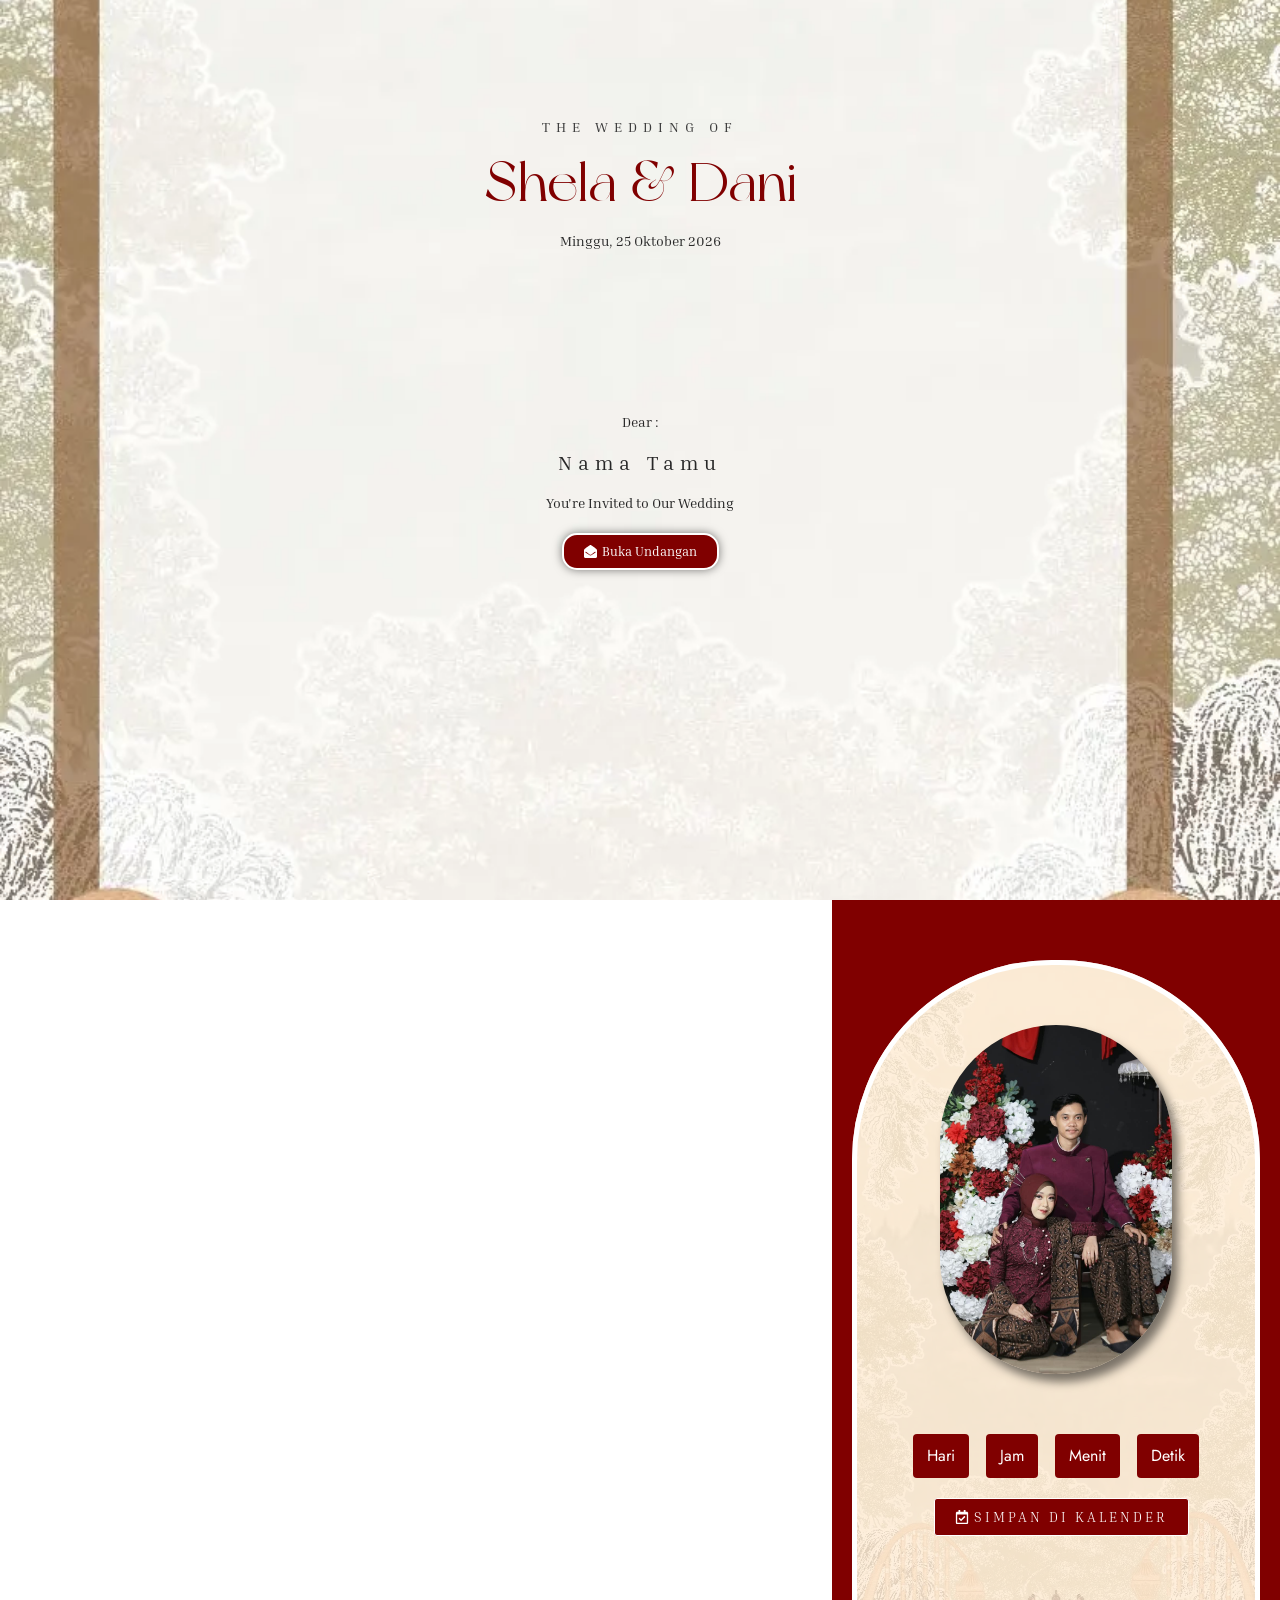
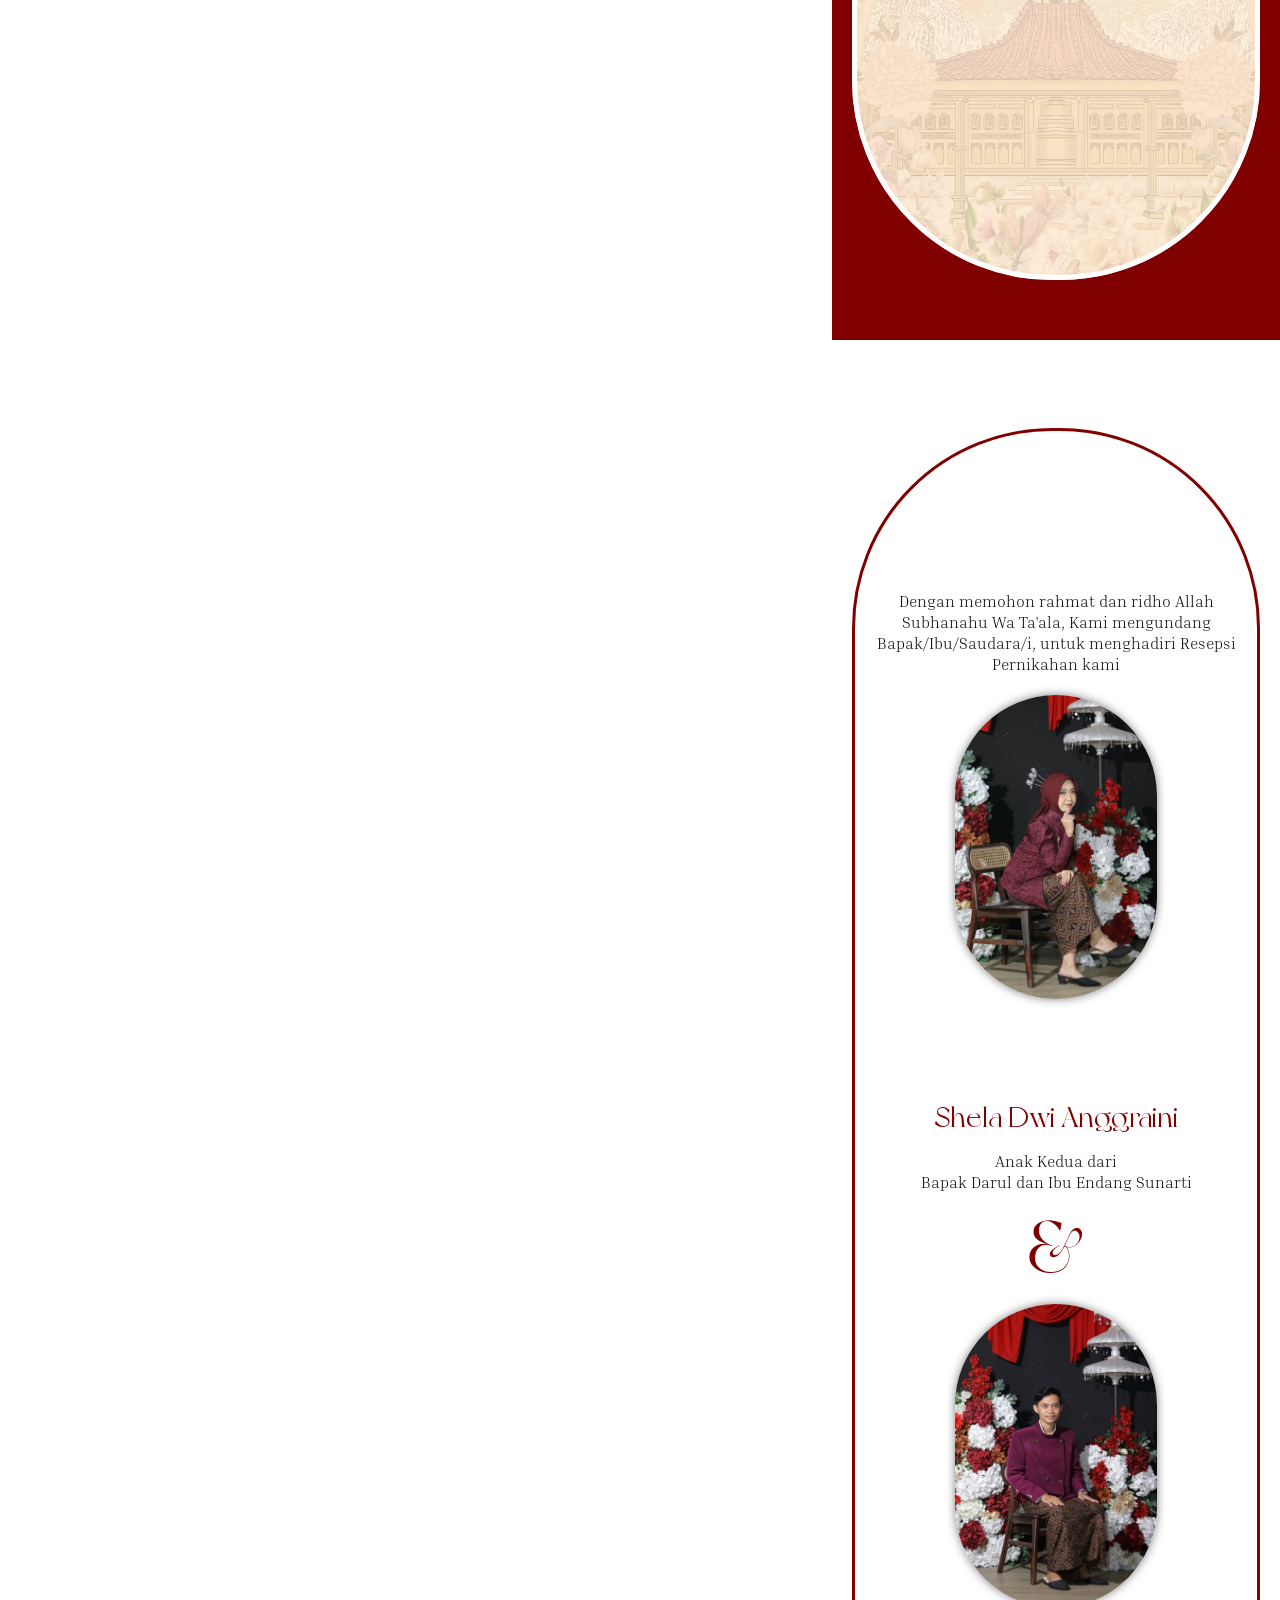
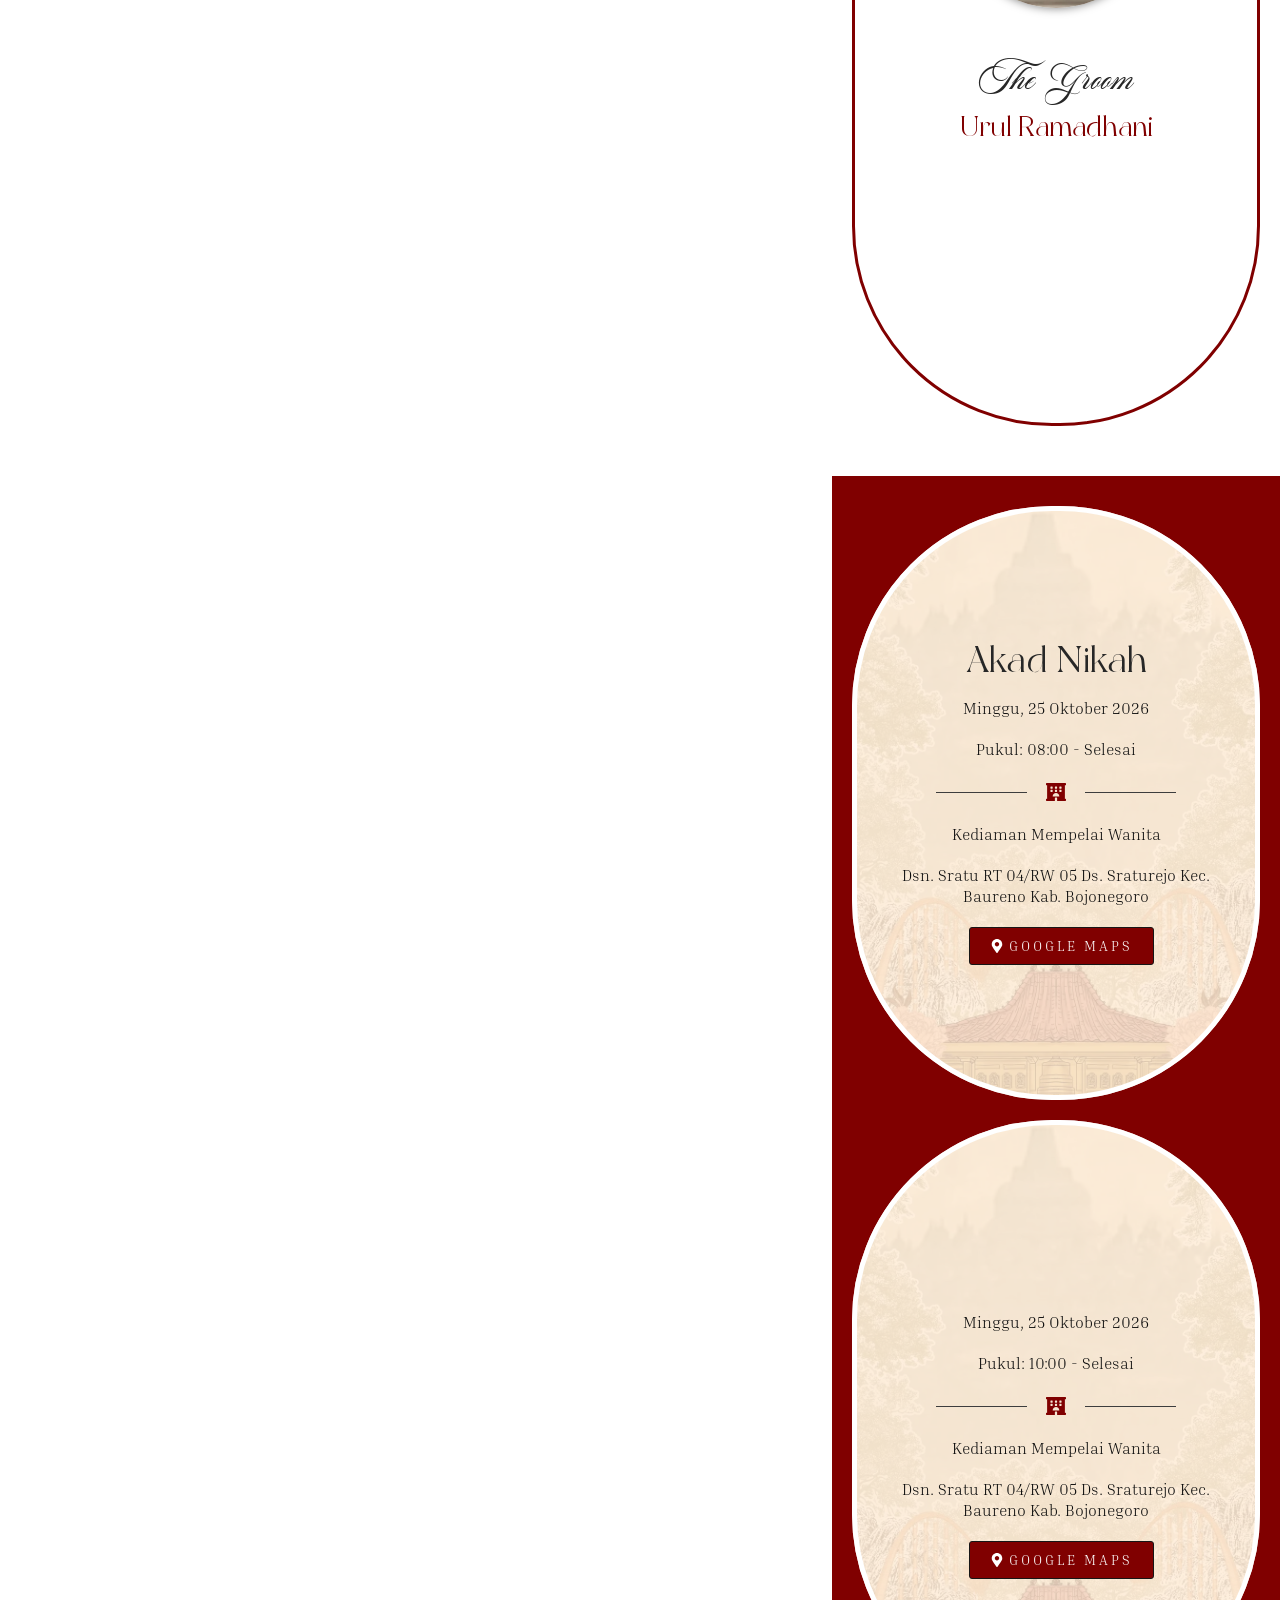
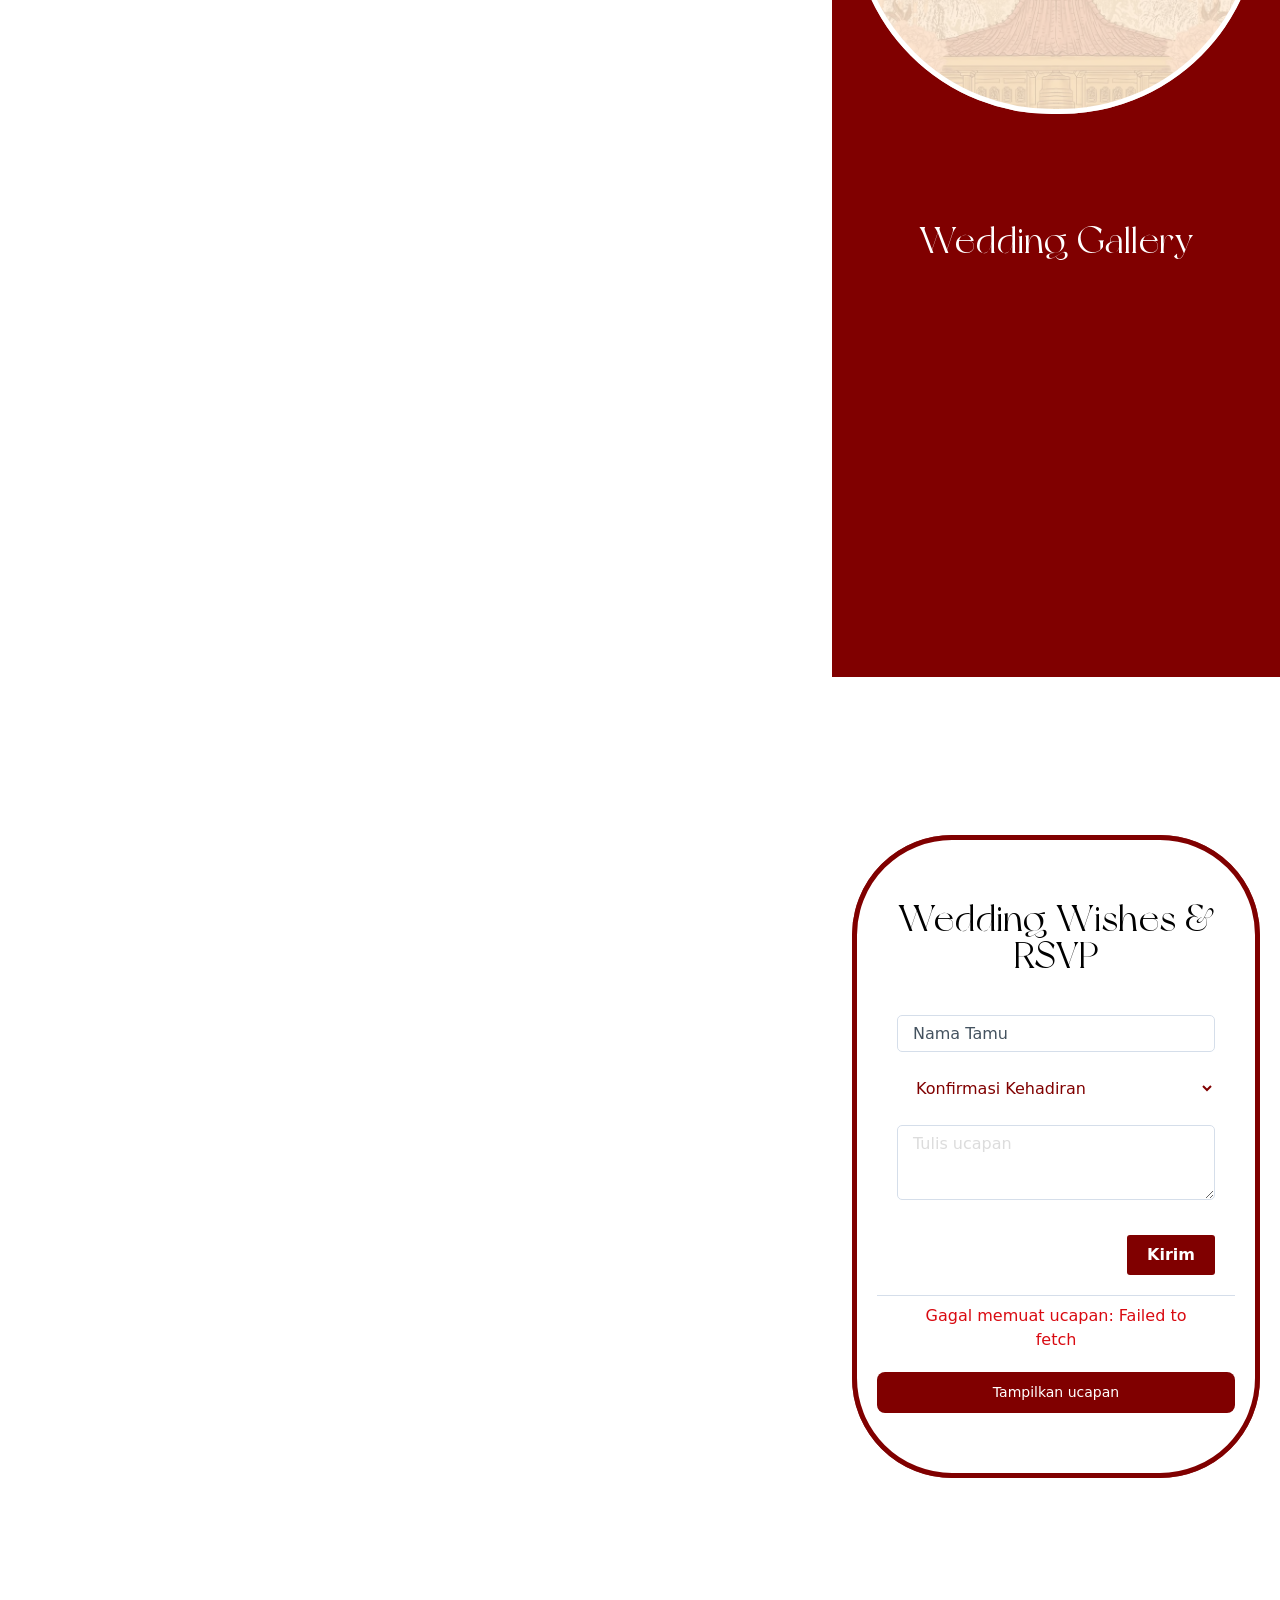
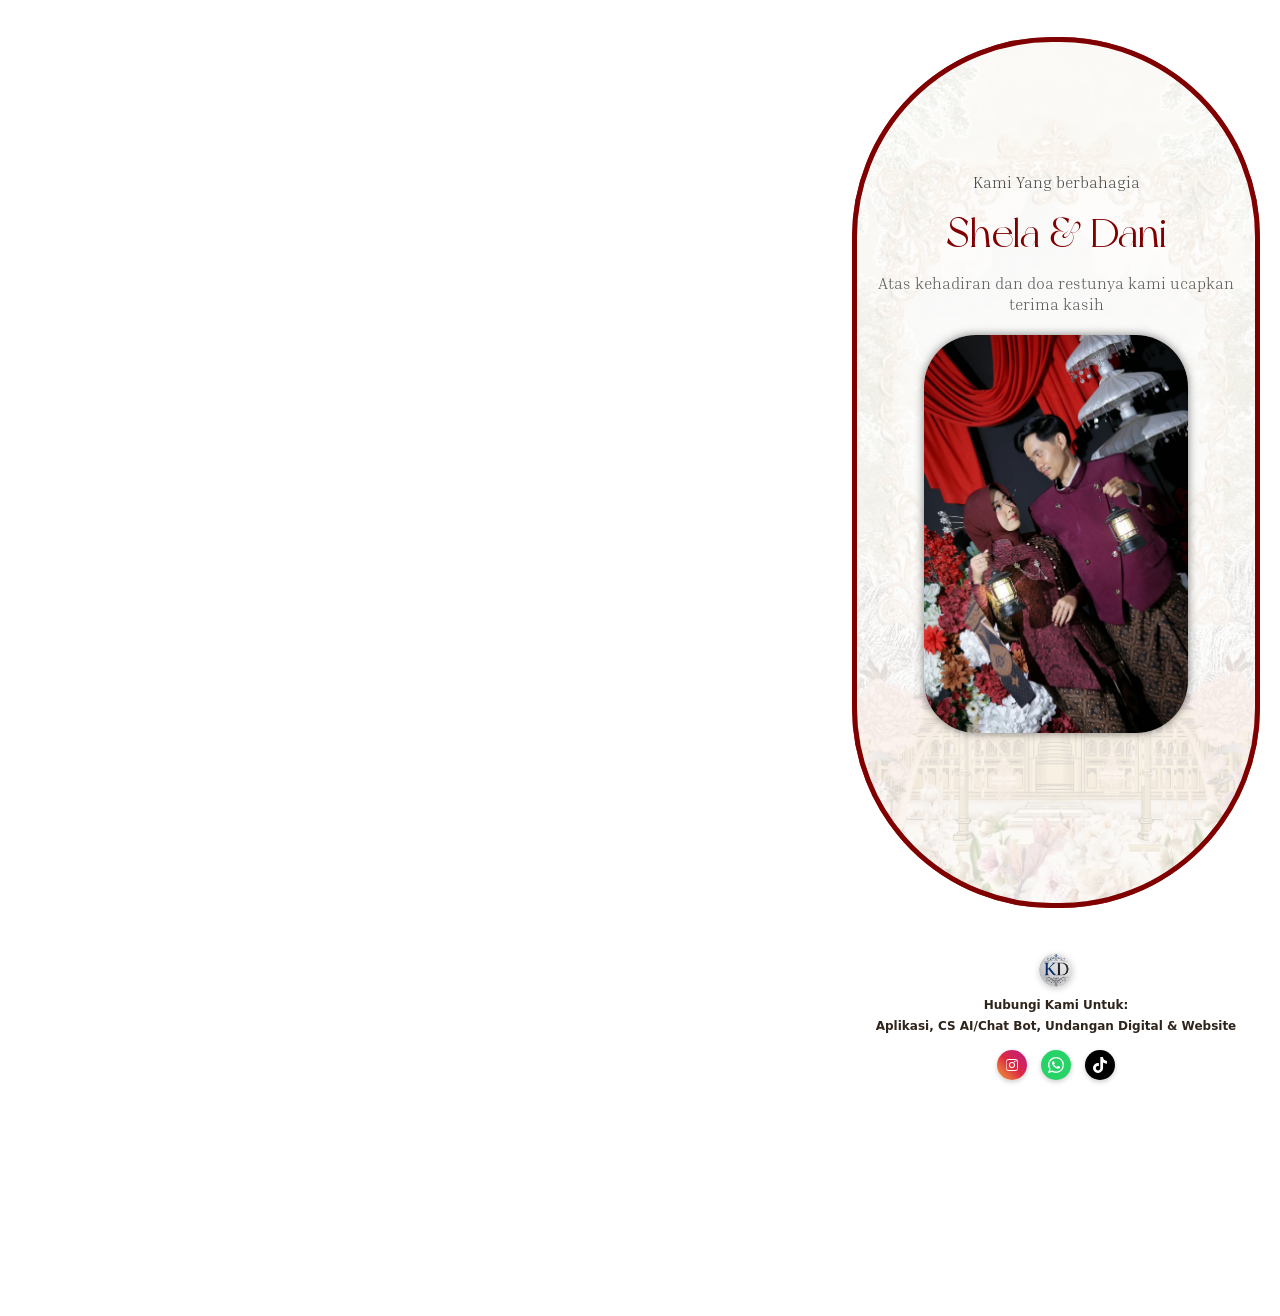
==== commit c3a0b1eb: "Update heading text from 'Akad' to 'Akad Nikah'" ====
--- a/index.html
+++ b/index.html
@@ -1409,7 +1409,7 @@
                                 data-aos="fade-up" data-e-type="widget" data-element_type="widget" data-id="8c1713c"
                                 data-widget_type="heading.default">
                                 <div class="elementor-widget-container">
-                                    <h2 class="elementor-heading-title elementor-size-default">Akad</h2>
+                                    <h2 class="elementor-heading-title elementor-size-default">Akad Nikah</h2>
                                 </div>
                             </div>
                             <div class="elementor-element elementor-element-5e508a0a keluar elementor-widget elementor-widget-heading"
@@ -3719,4 +3719,4 @@
 Performance optimized by Redis Object Cache. Learn more: https://wprediscache.com
 
 Retrieved 6048 objects (2 MB) from Redis using PhpRedis (v5.3.7).
--->+-->
